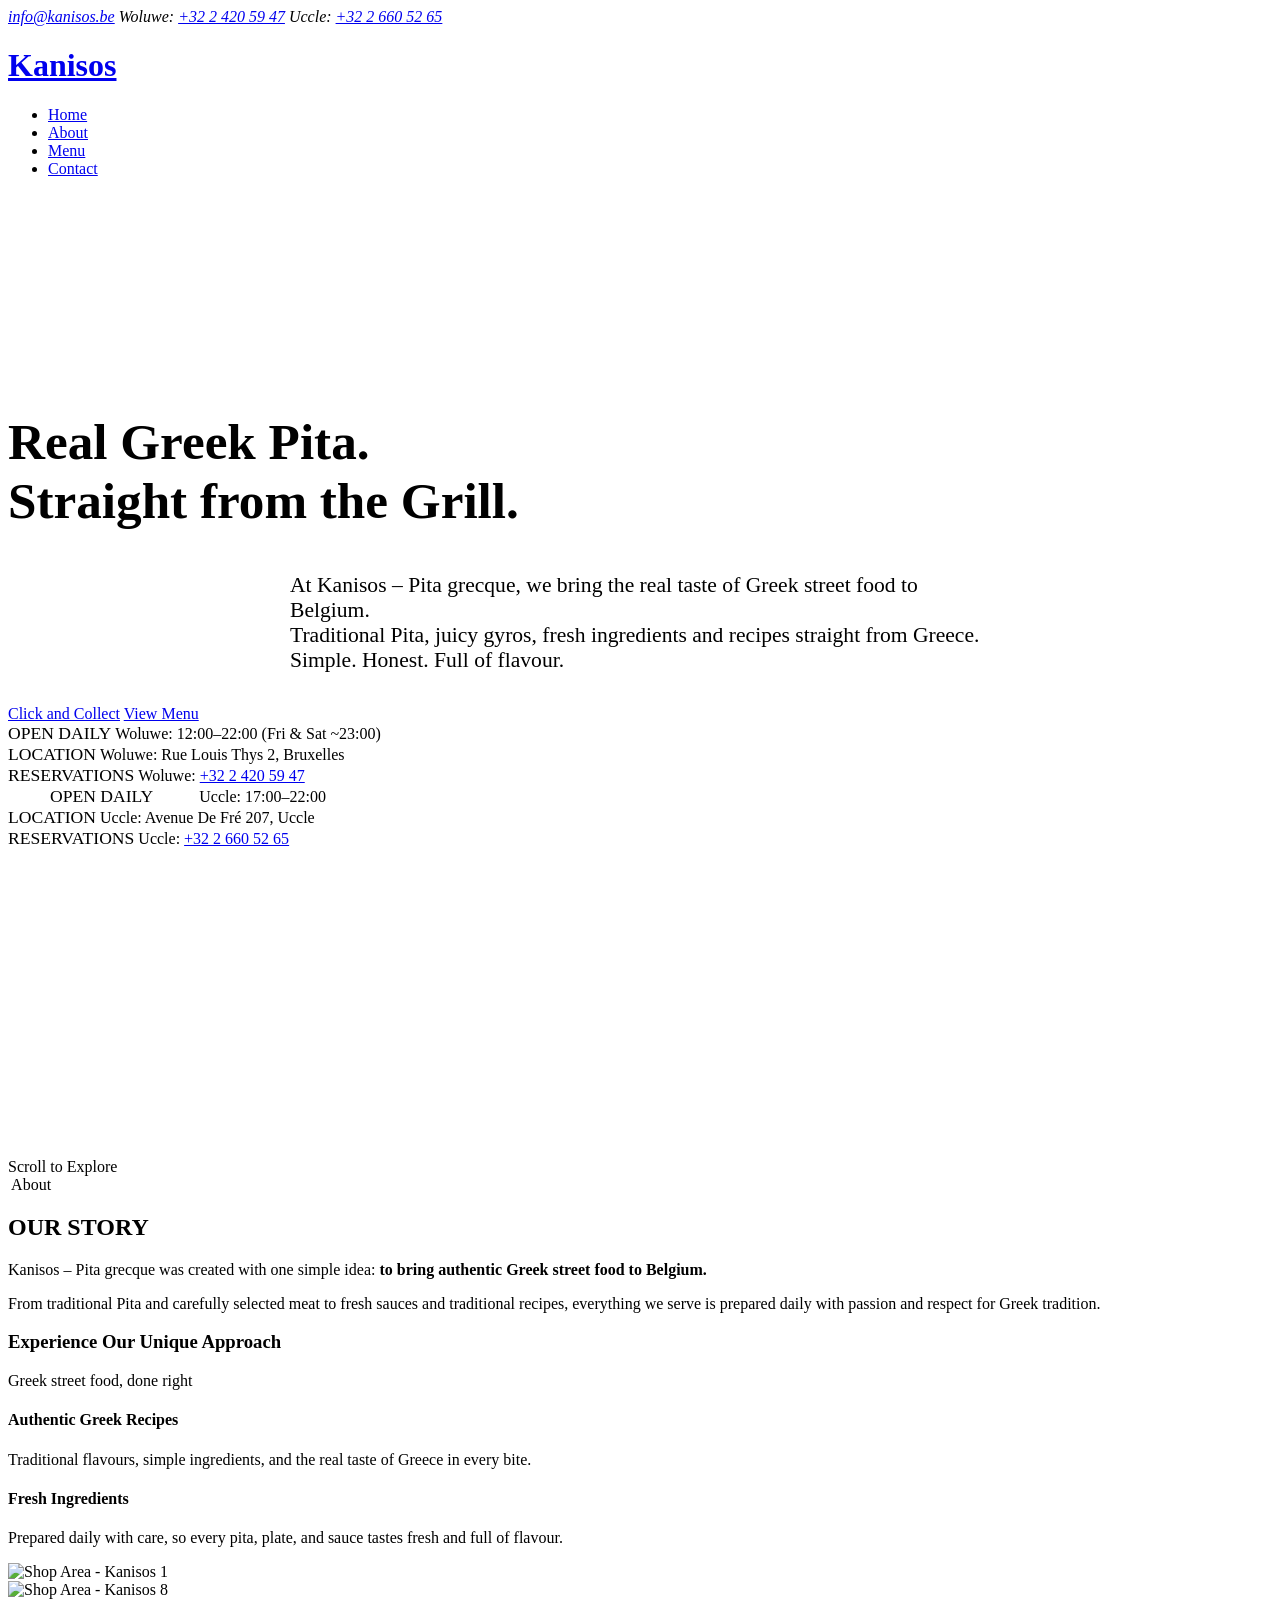
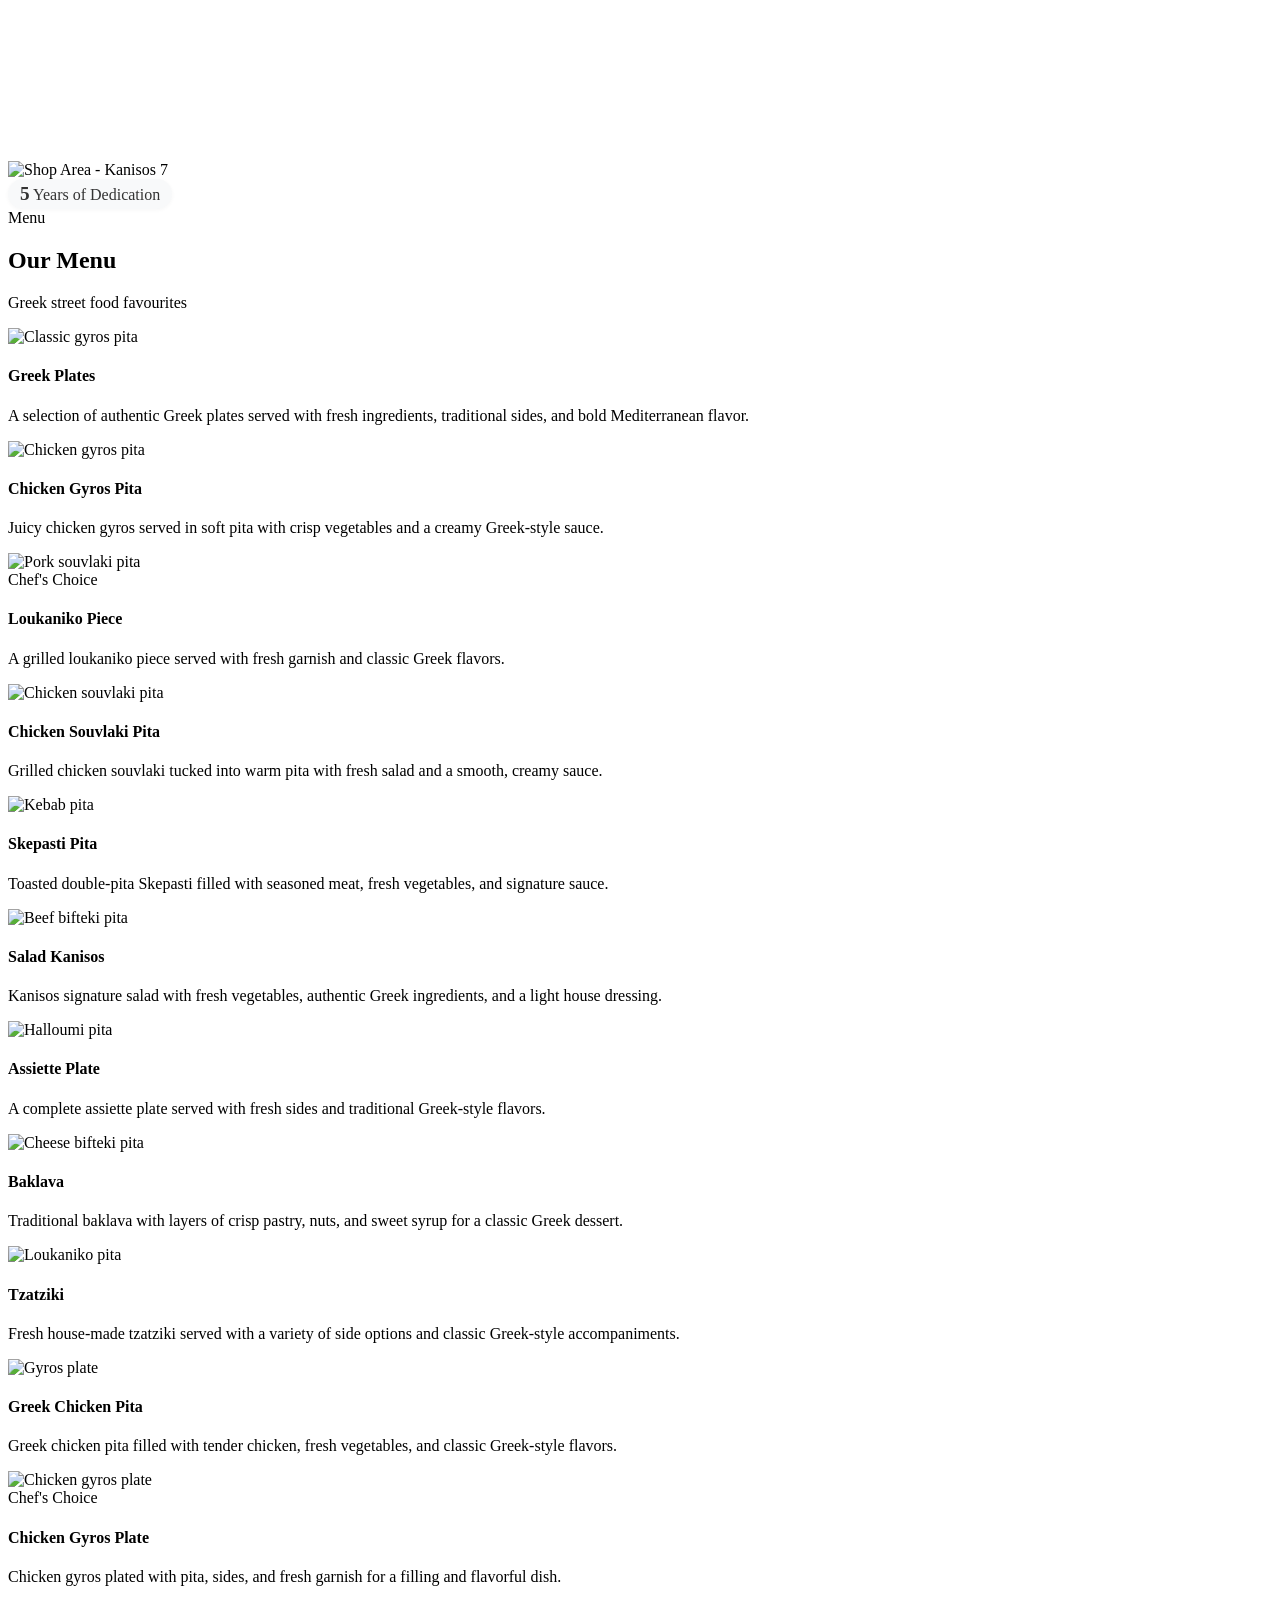
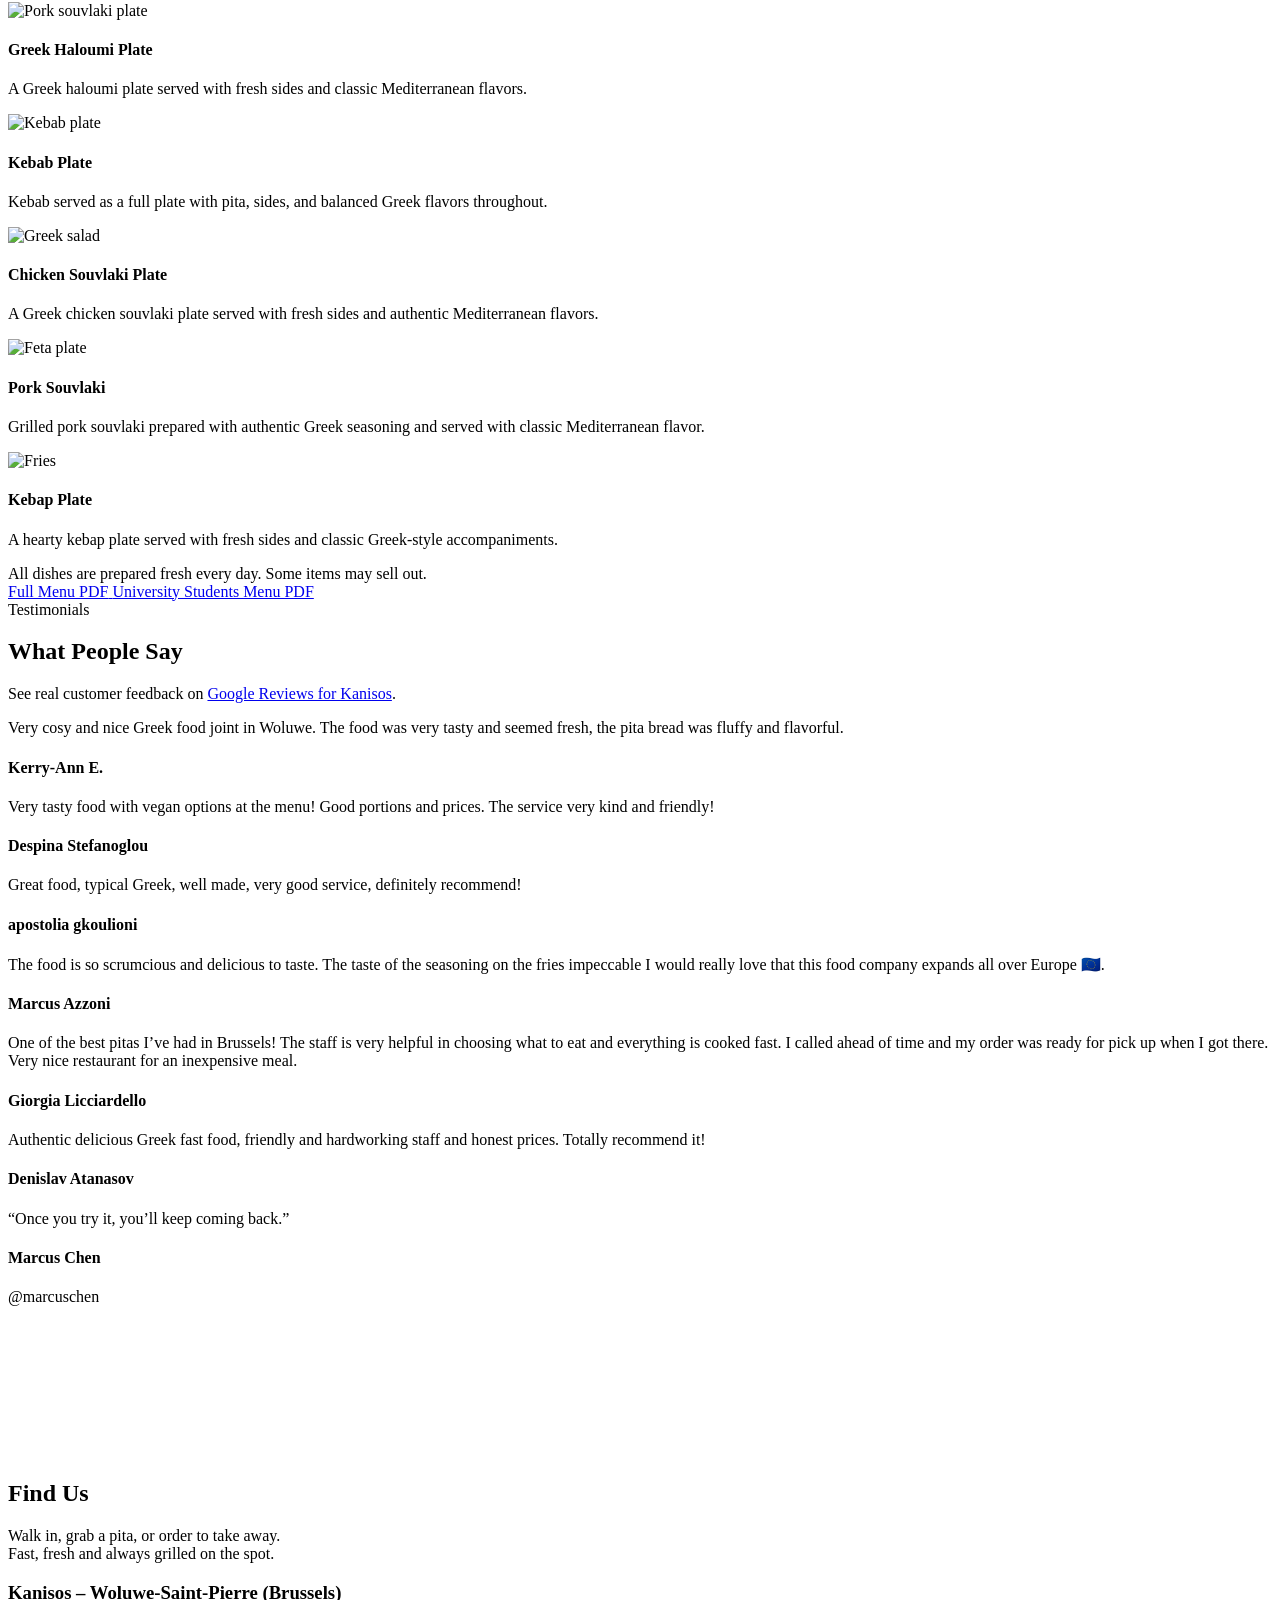
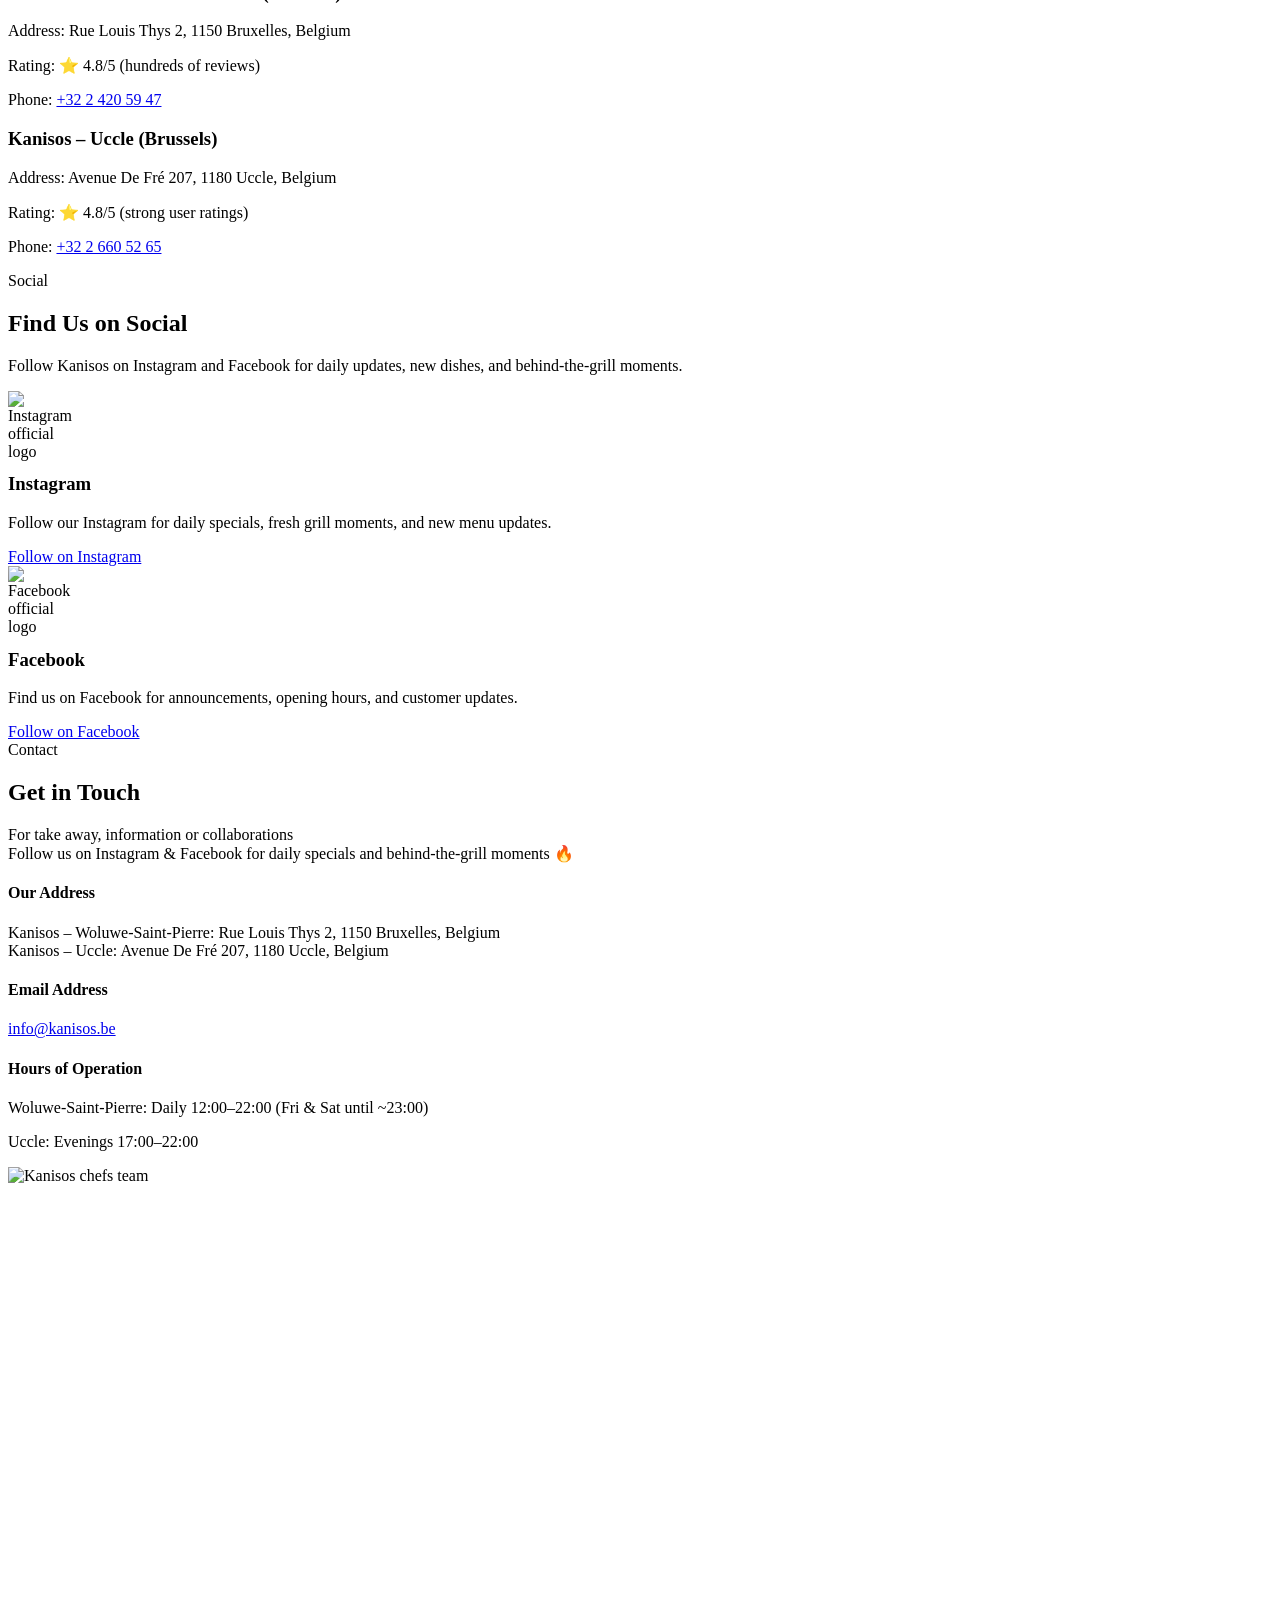
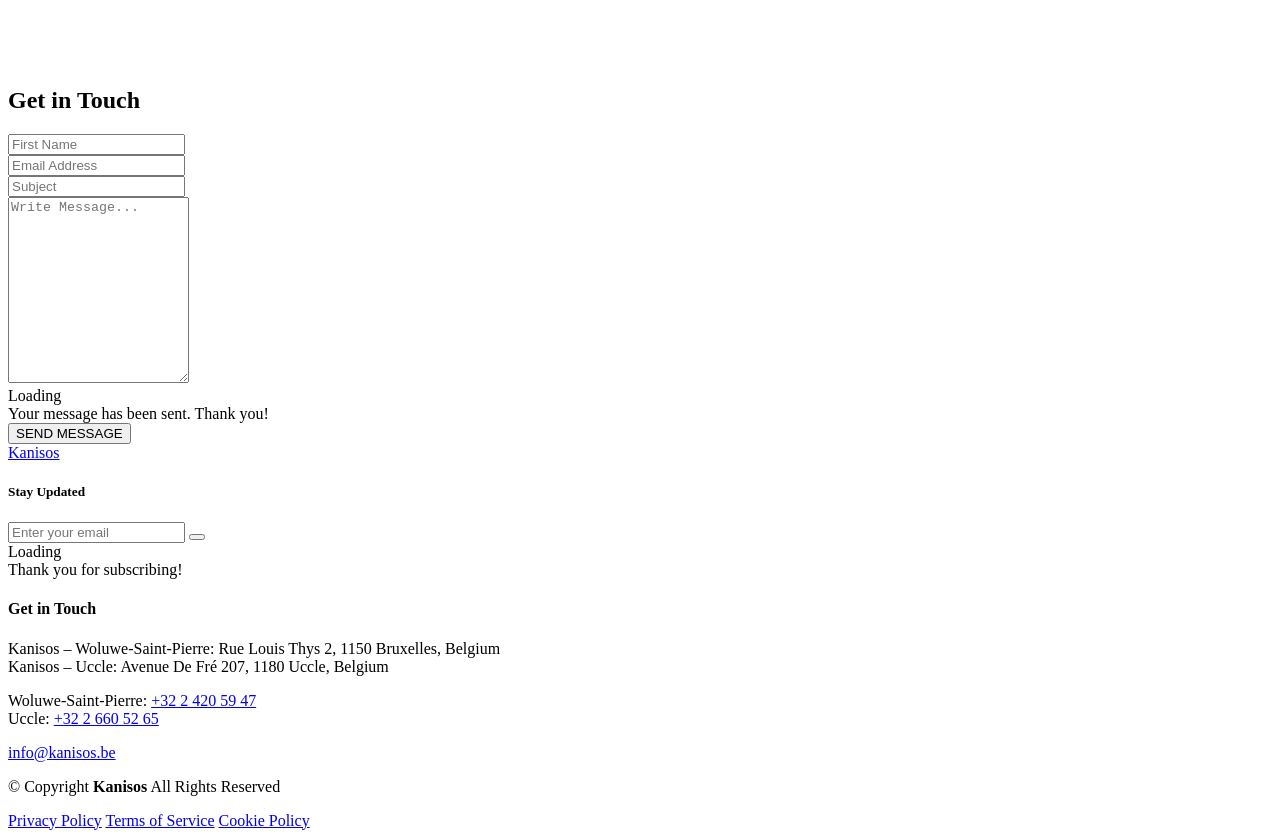
==== index.html @ a5e6172c "DEV: experience section update" ====
<!DOCTYPE html>
<html lang="en">

<head>
  <meta charset="utf-8">
  <meta content="width=device-width, initial-scale=1.0" name="viewport">
  <title>Kanisos – Real Greek Pita in Belgium</title>
  <meta name="description"
    content="Kanisos – Real Greek Pita in Belgium. Authentic Greek street food, Traditional Pita, juicy gyros, and fresh ingredients. Dine in or take away at our shops in Belgium.">
  <meta name="keywords"
    content="Kanisos, Greek pita, gyros, Greek street food, Belgium, traditional Pita, Greek restaurant, dine in, take away, authentic Greek food, Pita grecque">

  <!-- Favicons -->
  <link href="assets/img/kanisos-logo.jpg" rel="icon" type="image/jpeg">
  <link href="assets/img/apple-touch-icon.png" rel="apple-touch-icon">

  <!-- Fonts -->
  <link href="https://fonts.googleapis.com" rel="preconnect">
  <link href="https://fonts.gstatic.com" rel="preconnect" crossorigin>
  <link
    href="https://fonts.googleapis.com/css2?family=Roboto:ital,wght@0,100;0,300;0,400;0,500;0,700;0,900;1,100;1,300;1,400;1,500;1,700;1,900&family=Roboto+Slab:wght@100;200;300;400;500;600;700;800;900&family=Source+Serif+Pro:ital,wght@0,200;0,300;0,400;0,600;0,700;0,900;1,200;1,300;1,400;1,600;1,700;1,900&display=swap"
    rel="stylesheet">

  <!-- Vendor CSS Files -->
  <link href="assets/vendor/bootstrap/css/bootstrap.min.css" rel="stylesheet">
  <link href="assets/vendor/bootstrap-icons/bootstrap-icons.css" rel="stylesheet">
  <link href="assets/vendor/aos/aos.css" rel="stylesheet">
  <link href="assets/vendor/swiper/swiper-bundle.min.css" rel="stylesheet">
  <link href="assets/vendor/glightbox/css/glightbox.min.css" rel="stylesheet">

  <!-- Main CSS File -->
  <link href="assets/css/main.css" rel="stylesheet">

  <!-- =======================================================
  * Template Name: Platia
  * Template URL: https://bootstrapmade.com/platia-bootstrap-restaurant-template/
  * Updated: Aug 11 2025 with Bootstrap v5.3.7
  * Author: BootstrapMade.com
  * License: https://bootstrapmade.com/license/
  ======================================================== -->
</head>

<body class="index-page">

  <header id="header" class="header fixed-top">

    <div class="topbar d-flex align-items-center dark-background">
      <div class="container d-flex justify-content-center justify-content-md-between">
        <div class="contact-info d-flex align-items-center">
          <i class="bi bi-envelope d-flex align-items-center"><a href="mailto:info@kanisos.be" target="_blank" rel="noopener">info@kanisos.be</a></i>
           <i class="bi bi-phone d-flex align-items-center ms-4"><span>Woluwe: <a href="tel:+3224205947">+32 2 420 59 47</a></span></i>
           <i class="bi bi-phone d-flex align-items-center ms-4"><span>Uccle: <a href="tel:+3226605265">+32 2 660 52 65</a></span></i>
        </div>
        <div class="social-links d-none d-md-flex align-items-center">
          <a href="https://www.facebook.com/Pitagrecque.kanisos" class="facebook" target="_blank" rel="noopener"><i
              class="bi bi-facebook"></i></a>
          <a href="https://www.instagram.com/kanisos.pitagrecque/" class="instagram" target="_blank" rel="noopener"><i
              class="bi bi-instagram"></i></a>
        </div>
      </div>
    </div><!-- End Top Bar -->

    <div class="branding d-flex align-items-cente">

      <div class="container position-relative d-flex align-items-center justify-content-between">
        <a href="index.html" class="logo d-flex align-items-center">
          <h1 class="sitename">Kanisos</h1>
        </a>

        <nav id="navmenu" class="navmenu">
          <ul>
            <li><a href="#hero" class="active">Home</a></li>
            <li><a href="#about">About</a></li>
            <li><a href="#menu">Menu</a></li>
            <li><a href="#contact">Contact</a></li>
          </ul>
          <i class="mobile-nav-toggle d-xl-none bi bi-list"></i>
        </nav>

      </div>

    </div>

  </header>

  <main class="main">

    <!-- Hero Section -->
    <section id="hero" class="hero section dark-background">

      <div class="hero-background">
        <video autoplay muted loop playsinline>
          <source src="assets/img/restaurant/video-4.mp4" type="video/mp4">
        </video>
        <div class="overlay"></div>
      </div>

      <div class="container hero-content d-flex align-items-center justify-content-center" style="min-height: 90vh;">
        <div class="row w-100 justify-content-center">
          <div class="col-12 col-xl-10 mx-auto">
            <div class="hero-text text-center" data-aos="fade-up" data-aos-delay="100">
              <span class="tagline" style="font-size:1.2rem; letter-spacing:0.08em; color:#fff;">Exeprience the authentical greek taste</span>
              <h1 class="hero-title display-3 fw-bold mb-3" style="font-size:3.2rem;">Real Greek Pita.<br>Straight from
                the Grill.</h1>
              <p class="hero-description lead mb-4"
                style="font-size:1.35rem; max-width:700px; margin:0 auto 2rem auto;">At Kanisos – Pita grecque, we bring
                the real taste of Greek street food to Belgium.<br>Traditional Pita, juicy gyros, fresh ingredients and
                recipes straight from Greece.<br>Simple. Honest. Full of flavour.</p>

              <div class="hero-actions d-flex justify-content-center gap-3 mb-4" data-aos="fade-up"
                data-aos-delay="200">
                <a href="#" class="btn btn-primary btn-lg px-4">Click and Collect</a>
                <a href="https://heyzine.com/flip-book/c1fe18a987.html" target="_blank" rel="noopener" class="btn btn-outline btn-lg px-4">View Menu</a>
              </div>

              <div class="hero-features mt-4" data-aos="fade-up" data-aos-delay="300">
                <div class="mx-auto" style="max-width: 1080px;">
                <div class="row g-3 mb-3">
                  <div class="col-12 col-md-4 d-flex">
                    <div class="feature-item text-center px-4 py-2 h-100 w-100">
                      <div class="feature-text d-flex flex-column align-items-center h-100">
                        <span class="label d-inline-flex align-items-center justify-content-center fw-bold" style="font-size:1.1rem; min-height: 1.8em;"><i class="bi bi-clock me-2"></i>OPEN DAILY</span>
                        <span class="value d-block" style="font-size:1rem; min-height: 2.6em;">Woluwe: 12:00–22:00 (Fri & Sat ~23:00)</span>
                      </div>
                    </div>
                  </div>
                  <div class="col-12 col-md-4 d-flex">
                    <div class="feature-item text-center px-4 py-2 h-100 w-100">
                      <div class="feature-text d-flex flex-column align-items-center h-100">
                        <span class="label d-inline-flex align-items-center justify-content-center fw-bold" style="font-size:1.1rem; min-height: 1.8em;"><i class="bi bi-geo-alt me-2"></i>LOCATION</span>
                        <span class="value d-block" style="font-size:1rem; min-height: 2.6em;">Woluwe: Rue Louis Thys 2, Bruxelles</span>
                      </div>
                    </div>
                  </div>
                  <div class="col-12 col-md-4 d-flex">
                    <div class="feature-item text-center px-4 py-2 h-100 w-100">
                      <div class="feature-text d-flex flex-column align-items-center h-100">
                        <span class="label d-inline-flex align-items-center justify-content-center fw-bold" style="font-size:1.1rem; min-height: 1.8em;"><i class="bi bi-telephone me-2"></i>RESERVATIONS</span>
                        <span class="value d-block" style="font-size:1rem; min-height: 2.6em;">Woluwe: <a href="tel:+3224205947">+32 2 420 59 47</a></span>
                      </div>
                    </div>
                  </div>
                </div>

                <div class="row g-3">
                  <div class="col-12 col-md-4 d-flex">
                    <div class="feature-item text-center px-4 py-2 h-100 w-100">
                      <div class="feature-text d-flex flex-column align-items-center h-100">
                        <span class="label d-inline-flex align-items-center justify-content-center fw-bold" style="font-size:1.1rem; min-height: 1.8em; padding-left: 42px;"><i class="bi bi-clock me-2"></i>OPEN DAILY</span>
                        <span class="value d-block" style="font-size:1rem; min-height: 2.6em; padding-left: 42px; margin-top: 4px;">Uccle: 17:00–22:00</span>
                      </div>
                    </div>
                  </div>
                  <div class="col-12 col-md-4 d-flex">
                    <div class="feature-item text-center px-4 py-2 h-100 w-100">
                      <div class="feature-text d-flex flex-column align-items-center h-100">
                        <span class="label d-inline-flex align-items-center justify-content-center fw-bold" style="font-size:1.1rem; min-height: 1.8em;"><i class="bi bi-geo-alt me-2"></i>LOCATION</span>
                        <span class="value d-block" style="font-size:1rem; min-height: 2.6em;">Uccle: Avenue De Fré 207, Uccle</span>
                      </div>
                    </div>
                  </div>
                  <div class="col-12 col-md-4 d-flex">
                    <div class="feature-item text-center px-4 py-2 h-100 w-100">
                      <div class="feature-text d-flex flex-column align-items-center h-100">
                        <span class="label d-inline-flex align-items-center justify-content-center fw-bold" style="font-size:1.1rem; min-height: 1.8em;"><i class="bi bi-telephone me-2"></i>RESERVATIONS</span>
                        <span class="value d-block" style="font-size:1rem; min-height: 2.6em;">Uccle: <a href="tel:+3226605265">+32 2 660 52 65</a></span>
                      </div>
                    </div>
                  </div>
                </div>
                </div>
              </div>
            </div>
          </div>
        </div>
      </div>

      <div class="scroll-indicator" data-aos="fade-up" data-aos-delay="400">
        <div class="scroll-text">Scroll to Explore</div>
        <div class="scroll-arrow">
          <i class="bi bi-chevron-down"></i>
        </div>
      </div>

    </section><!-- /Hero Section -->

    <!-- About Section -->
    <section id="about" class="about section">

      <!-- Section Title -->
      <div class="container section-title" data-aos="fade-up">
        <span class="description-title">&nbsp;About</span>
        <h2 class="mb-3">OUR STORY</h2>
        <p class="lead mb-3">Kanisos – Pita grecque was created with one simple idea: <strong>to bring authentic Greek
            street food to Belgium.</strong></p>
        <p class="mb-3">From traditional Pita and carefully selected meat to fresh sauces and traditional recipes,
          everything we serve is prepared daily with passion and respect for Greek tradition.</p>
      </div><!-- End Section Title -->

      <div class="container" data-aos="fade-up" data-aos-delay="100">

        <div class="row g-5 align-items-center">
          <div class="col-lg-6" data-aos="fade-up">
            <div class="about-content">
              <h3 class="mb-2">Experience Our Unique Approach</h3>
              <p class="fst-italic text-secondary mb-3">Greek street food, done right</p>
              <div class="row g-3 mt-1">
                <div class="col-md-6">
                  <div class="feature-item h-100">
                    <i class="bi bi-stars"></i>
                    <h4>Authentic Greek Recipes</h4>
                    <p>Traditional flavours, simple ingredients, and the real taste of Greece in every bite.</p>
                  </div>
                </div>
                <div class="col-md-6">
                  <div class="feature-item h-100">
                    <i class="bi bi-basket2-fill"></i>
                    <h4>Fresh Ingredients</h4>
                    <p>Prepared daily with care, so every pita, plate, and sauce tastes fresh and full of flavour.</p>
                  </div>
                </div>
              </div>

              <div class="row mt-4">
              </div>
            </div>
          </div>

          <div class="col-lg-6" data-aos="fade-up" data-aos-delay="300">
            <div class="about-gallery">
              <div class="about-photo-grid row gy-4">
                <div class="col-xl-4 col-lg-6">
                  <div class="menu-card">
                    <div class="menu-card-image">
                      <img src="assets/img/restaurant/kanisos-1.jpg" alt="Shop Area - Kanisos 1"
                        class="img-fluid rounded">
                    </div>
                  </div>
                </div>
                <div class="col-xl-4 col-lg-6">
                  <div class="menu-card">
                    <div class="menu-card-image">
                      <img src="assets/img/restaurant/kanisos-8.jpg" alt="Shop Area - Kanisos 8" class="img-fluid rounded" style="object-fit:cover;width:100%;height:100%;min-height:180px;min-width:100px;">
                    </div>
                  </div>
                </div>
                <div class="col-xl-4 col-lg-6">
                  <div class="menu-card">
                    <div class="menu-card-image">
                      <img src="assets/img/restaurant/kanisos-7.jpg" alt="Shop Area - Kanisos 7"
                        class="img-fluid rounded">
                    </div>
                  </div>
                </div>
              </div>
              <div class="years-badge mt-3 text-center" style="font-size:1rem; padding: 0.25em 0.75em; display:inline-block; background: #f8f9fa; border-radius: 1em; box-shadow: 0 1px 4px rgba(0,0,0,0.04);">
                <span class="number" style="font-size:1.2em; font-weight:600; color:#333;">5</span>
                <span class="text" style="font-size:1em; color:#333;">Years of Dedication</span>
              </div>
            </div>
          </div>
        </div>

      </div>

    </section><!-- /About Section -->

    <!-- Menu Section -->
    <section id="menu" class="menu section">

      <!-- Section Title -->
      <div class="container section-title" data-aos="fade-up">
        <span class="description-title">Menu</span>
        <h2>Our Menu</h2>
        <p>Greek street food favourites</p>
      </div><!-- End Section Title -->

      <div class="container" data-aos="fade-up" data-aos-delay="100">

        <div class="isotope-layout" data-default-filter="*" data-layout="masonry" data-sort="original-order">

          <div class="menu-grid isotope-container row gy-5" data-aos="fade-up" data-aos-delay="300">

            <div class="col-xl-4 col-lg-6 isotope-item filter-starters">
              <div class="menu-card">
                <div class="menu-card-image">
                  <img src="assets/img/restaurant/kanisos_food_pita_gyros_classic.jpg" alt="Classic gyros pita" class="img-fluid">
                </div>
                <div class="menu-card-content">
                  <h4>Greek Plates</h4>
                  <p>A selection of authentic Greek plates served with fresh ingredients, traditional sides, and bold Mediterranean flavor.</p>
                  <div class="spice-level">
                    <span class="spice-dot"></span>
                    <span class="spice-dot"></span>
                    <span class="spice-dot active"></span>
                  </div>
                </div>
              </div>
            </div>

            <div class="col-xl-4 col-lg-6 isotope-item filter-starters">
              <div class="menu-card">
                <div class="menu-card-image">
                  <img src="assets/img/restaurant/kanisos_food_pita_chicken_gyros.jpeg" alt="Chicken gyros pita" class="img-fluid">
                </div>
                <div class="menu-card-content">
                  <h4>Chicken Gyros Pita</h4>
                  <p>Juicy chicken gyros served in soft pita with crisp vegetables and a creamy Greek-style sauce.</p>
                  <div class="spice-level">
                    <span class="spice-dot active"></span>
                    <span class="spice-dot"></span>
                    <span class="spice-dot"></span>
                  </div>
                </div>
              </div>
            </div>

            <div class="col-xl-4 col-lg-6 isotope-item filter-main">
              <div class="menu-card featured">
                <div class="menu-card-image">
                  <img src="assets/img/restaurant/kanisos_food_pita_pork_souvlaki.jpeg" alt="Pork souvlaki pita" class="img-fluid">
                  <div class="dietary-badges">
                    <span class="badge-chef">Chef's Choice</span>
                  </div>
                </div>
                <div class="menu-card-content">
                  <h4>Loukaniko Piece</h4>
                  <p>A grilled loukaniko piece served with fresh garnish and classic Greek flavors.</p>
                  <div class="spice-level">
                    <span class="spice-dot active"></span>
                    <span class="spice-dot active"></span>
                    <span class="spice-dot"></span>
                  </div>
                </div>
              </div>
            </div>

            <div class="col-xl-4 col-lg-6 isotope-item filter-main">
              <div class="menu-card">
                <div class="menu-card-image">
                  <img src="assets/img/restaurant/kanisos_food_pita_chicken_souvlaki.jpg" alt="Chicken souvlaki pita" class="img-fluid">
                </div>
                <div class="menu-card-content">
                  <h4>Chicken Souvlaki Pita</h4>
                  <p>Grilled chicken souvlaki tucked into warm pita with fresh salad and a smooth, creamy sauce.</p>
                  <div class="spice-level">
                    <span class="spice-dot active"></span>
                    <span class="spice-dot"></span>
                    <span class="spice-dot"></span>
                  </div>
                </div>
              </div>
            </div>

            <div class="col-xl-4 col-lg-6 isotope-item filter-dessert">
              <div class="menu-card">
                <div class="menu-card-image">
                  <img src="assets/img/restaurant/kanisos_food_pita_kebab.jpg" alt="Kebab pita" class="img-fluid">
                </div>
                <div class="menu-card-content">
                  <h4>Skepasti Pita</h4>
                  <p>Toasted double-pita Skepasti filled with seasoned meat, fresh vegetables, and signature sauce.</p>
                  <div class="spice-level">
                    <span class="spice-dot"></span>
                    <span class="spice-dot"></span>
                    <span class="spice-dot"></span>
                  </div>
                </div>
              </div>
            </div>

            <div class="col-xl-4 col-lg-6 isotope-item filter-dessert">
              <div class="menu-card">
                <div class="menu-card-image">
                  <img src="assets/img/restaurant/kanisos_food_pita_beef_bifteki.jpg" alt="Beef bifteki pita" class="img-fluid">
                </div>
                <div class="menu-card-content">
                  <h4>Salad Kanisos</h4>
                  <p>Kanisos signature salad with fresh vegetables, authentic Greek ingredients, and a light house dressing.</p>
                  <div class="spice-level">
                    <span class="spice-dot"></span>
                    <span class="spice-dot"></span>
                    <span class="spice-dot"></span>
                  </div>
                </div>
              </div>
            </div>

            <div class="col-xl-4 col-lg-6 isotope-item filter-drinks">
              <div class="menu-card">
                <div class="menu-card-image">
                  <img src="assets/img/restaurant/kanisos_food_pita_halloumi.jpg" alt="Halloumi pita" class="img-fluid">
                </div>
                <div class="menu-card-content">
                  <h4>Assiette Plate</h4>
                  <p>A complete assiette plate served with fresh sides and traditional Greek-style flavors.</p>
                  <div class="spice-level">
                    <span class="spice-dot"></span>
                    <span class="spice-dot"></span>
                    <span class="spice-dot"></span>
                  </div>
                </div>
              </div>
            </div>

            <div class="col-xl-4 col-lg-6 isotope-item filter-drinks">
              <div class="menu-card">
                <div class="menu-card-image">
                  <img src="assets/img/restaurant/kanisos_food_pita_bifteki_cheese.jpg" alt="Cheese bifteki pita" class="img-fluid">
                </div>
                <div class="menu-card-content">
                  <h4>Baklava</h4>
                  <p>Traditional baklava with layers of crisp pastry, nuts, and sweet syrup for a classic Greek dessert.</p>
                  <div class="spice-level">
                    <span class="spice-dot"></span>
                    <span class="spice-dot"></span>
                    <span class="spice-dot"></span>
                  </div>
                </div>
              </div>
            </div>

            <div class="col-xl-4 col-lg-6 isotope-item filter-starters">
              <div class="menu-card">
                <div class="menu-card-image">
                  <img src="assets/img/restaurant/kanisos_food_pita_loukaniko.jpg" alt="Loukaniko pita" class="img-fluid">
                </div>
                <div class="menu-card-content">
                  <h4>Tzatziki</h4>
                  <p>Fresh house-made tzatziki served with a variety of side options and classic Greek-style accompaniments.</p>
                  <div class="spice-level">
                    <span class="spice-dot"></span>
                    <span class="spice-dot"></span>
                    <span class="spice-dot active"></span>
                  </div>
                </div>
              </div>
            </div>

            <div class="col-xl-4 col-lg-6 isotope-item filter-starters">
              <div class="menu-card">
                <div class="menu-card-image">
                  <img src="assets/img/restaurant/kanisos_food_gyros_plate.jpg" alt="Gyros plate" class="img-fluid">
                </div>
                <div class="menu-card-content">
                  <h4>Greek Chicken Pita</h4>
                  <p>Greek chicken pita filled with tender chicken, fresh vegetables, and classic Greek-style flavors.</p>
                  <div class="spice-level">
                    <span class="spice-dot active"></span>
                    <span class="spice-dot"></span>
                    <span class="spice-dot"></span>
                  </div>
                </div>
              </div>
            </div>

            <div class="col-xl-4 col-lg-6 isotope-item filter-main">
              <div class="menu-card featured">
                <div class="menu-card-image">
                  <img src="assets/img/restaurant/kanisos_food_chicken_gyros_plate.jpg" alt="Chicken gyros plate" class="img-fluid">
                  <div class="dietary-badges">
                    <span class="badge-chef">Chef's Choice</span>
                  </div>
                </div>
                <div class="menu-card-content">
                  <h4>Chicken Gyros Plate</h4>
                  <p>Chicken gyros plated with pita, sides, and fresh garnish for a filling and flavorful dish.</p>
                  <div class="spice-level">
                    <span class="spice-dot active"></span>
                    <span class="spice-dot active"></span>
                    <span class="spice-dot"></span>
                  </div>
                </div>
              </div>
            </div>

            <div class="col-xl-4 col-lg-6 isotope-item filter-main">
              <div class="menu-card">
                <div class="menu-card-image">
                  <img src="assets/img/restaurant/kanisos_food_pork_souvlaki_plate.jpeg" alt="Pork souvlaki plate" class="img-fluid">
                </div>
                <div class="menu-card-content">
                  <h4>Greek Haloumi Plate</h4>
                  <p>A Greek haloumi plate served with fresh sides and classic Mediterranean flavors.</p>
                  <div class="spice-level">
                    <span class="spice-dot active"></span>
                    <span class="spice-dot"></span>
                    <span class="spice-dot"></span>
                  </div>
                </div>
              </div>
            </div>

            <div class="col-xl-4 col-lg-6 isotope-item filter-dessert">
              <div class="menu-card">
                <div class="menu-card-image">
                  <img src="assets/img/restaurant/kanisos_food_kebab_plate.jpeg" alt="Kebab plate" class="img-fluid">
                </div>
                <div class="menu-card-content">
                  <h4>Kebab Plate</h4>
                  <p>Kebab served as a full plate with pita, sides, and balanced Greek flavors throughout.</p>
                  <div class="spice-level">
                    <span class="spice-dot"></span>
                    <span class="spice-dot"></span>
                    <span class="spice-dot"></span>
                  </div>
                </div>
              </div>
            </div>

            <div class="col-xl-4 col-lg-6 isotope-item filter-dessert">
              <div class="menu-card">
                <div class="menu-card-image">
                  <img src="assets/img/restaurant/kanisos_food_greek_salad.jpg" alt="Greek salad" class="img-fluid">
                </div>
                <div class="menu-card-content">
                  <h4>Chicken Souvlaki Plate</h4>
                  <p>A Greek chicken souvlaki plate served with fresh sides and authentic Mediterranean flavors.</p>
                  <div class="spice-level">
                    <span class="spice-dot"></span>
                    <span class="spice-dot"></span>
                    <span class="spice-dot"></span>
                  </div>
                </div>
              </div>
            </div>

            <div class="col-xl-4 col-lg-6 isotope-item filter-drinks">
              <div class="menu-card">
                <div class="menu-card-image">
                  <img src="assets/img/restaurant/kanisos_food_feta_plate.webp" alt="Feta plate" class="img-fluid">
                </div>
                <div class="menu-card-content">
                  <h4>Pork Souvlaki</h4>
                  <p>Grilled pork souvlaki prepared with authentic Greek seasoning and served with classic Mediterranean flavor.</p>
                  <div class="spice-level">
                    <span class="spice-dot"></span>
                    <span class="spice-dot"></span>
                    <span class="spice-dot"></span>
                  </div>
                </div>
              </div>
            </div>

            <div class="col-xl-4 col-lg-6 isotope-item filter-drinks">
              <div class="menu-card">
                <div class="menu-card-image">
                  <img src="assets/img/restaurant/kanisos_food_fries.webp" alt="Fries" class="img-fluid">
                </div>
                <div class="menu-card-content">
                  <h4>Kebap Plate</h4>
                  <p>A hearty kebap plate served with fresh sides and classic Greek-style accompaniments.</p>
                  <div class="spice-level">
                    <span class="spice-dot"></span>
                    <span class="spice-dot"></span>
                    <span class="spice-dot"></span>
                  </div>
                </div>
              </div>
            </div>

          </div>

        </div>

        <div class="menu-actions" data-aos="fade-up" data-aos-delay="400">
          <div class="row align-items-center">
            <div class="col-md-8">
              <div class="seasonal-notice">
                <i class="bi bi-info-circle"></i>
                <span>All dishes are prepared fresh every day. Some items may sell out.</span>
              </div>
            </div>
            <div class="col-md-4 text-md-end d-flex justify-content-md-end justify-content-start gap-2 flex-nowrap">
              <a href="assets/img/restaurant/kanisos_menu.pdf" class="menu-download-btn d-inline-flex align-items-center justify-content-center" style="width: 260px; white-space: nowrap;" download="kanisos_menu.pdf" target="_blank" rel="noopener">
                <i class="bi bi-download"></i>
                <span>Full Menu PDF</span>
              </a>
              <a href="assets/img/restaurant/kanisos_foititiko.pdf" class="menu-download-btn d-inline-flex align-items-center justify-content-center" style="width: 260px; white-space: nowrap;" download="kanisos_foititiko.pdf" target="_blank" rel="noopener">
                <i class="bi bi-download"></i>
                <span>University Students Menu PDF</span>
              </a>
            </div>
          </div>
        </div>


      </div>

    </section><!-- /Menu Section -->

    <!-- Testimonials Section -->
    <section id="testimonials" class="testimonials section light-background">

      <!-- Section Title -->
      <div class="container section-title" data-aos="fade-up">
        <span class="description-title">Testimonials</span>
        <h2>What People Say</h2>
        <p>
          See real customer feedback on <a
            href="https://www.google.com/search?q=Kanisos%20%CE%91%CE%BE%CE%B9%CE%BF%CE%BB%CE%BF%CE%B3%CE%AE%CF%83%CE%B5%CE%B9%CF%82&rflfq=1&num=20&stick=H4sIAAAAAAAAAONgkxIxNDEwNDI0MTe2tDAxNTOzMDe3tNzAyPiKUcE7MS-zOL9Y4dzEc_vO7Ty3_9xuIN58bt355nNbz-0837SIlaASACrlAXNhAAAA&rldimm=14012147398456687799&tbm=lcl&cs=1&hl=el&sa=X&ved=0CDIQ9fQKKABqFwoTCMjfwPKe65IDFQAAAAAdAAAAABAG&biw=1536&bih=826&dpr=1.25#lkt=LocalPoiReviews"
            target="_blank" rel="noopener">Google Reviews for Kanisos</a>.
        </p>
      </div><!-- End Section Title -->

      <div class="container" data-aos="fade-up" data-aos-delay="100">

        <div class="testimonials-14 swiper init-swiper">
          <script type="application/json" class="swiper-config">
            {
              "loop": true,
              "speed": 600,
              "autoplay": {
                "delay": 5000
              },
              "slidesPerView": 3,
              "spaceBetween": 24,
              "pagination": {
                "el": ".swiper-pagination",
                "type": "bullets",
                "clickable": true
              },
              "breakpoints": {
                "320": {
                  "slidesPerView": 1,
                  "spaceBetween": 16
                },
                "768": {
                  "slidesPerView": 2,
                  "spaceBetween": 24
                },
                "1200": {
                  "slidesPerView": 3,
                  "spaceBetween": 24
                }
              }
            }
          </script>

          <div class="swiper-wrapper">

            <!-- Testimonial Item 1 -->
            <div class="swiper-slide">
              <div class="testimonial-item">
                <div class="stars">
                  <i class="bi bi-star-fill"></i>
                  <i class="bi bi-star-fill"></i>
                  <i class="bi bi-star-fill"></i>
                  <i class="bi bi-star-fill"></i>
                  <i class="bi bi-star-fill"></i>
                </div>
                <p>Very cosy and nice Greek food joint in Woluwe. The food was very tasty and seemed fresh, the pita
                  bread was fluffy and flavorful.</p>
                <div class="profile">
                  <div class="info">
                    <h4>Kerry-Ann E.</h4>
                  </div>
                </div>
              </div>
            </div><!-- End testimonial item -->

            <!-- Testimonial Item 2 -->
            <div class="swiper-slide">
              <div class="testimonial-item">
                <div class="stars">
                  <i class="bi bi-star-fill"></i>
                  <i class="bi bi-star-fill"></i>
                  <i class="bi bi-star-fill"></i>
                  <i class="bi bi-star-fill"></i>
                  <i class="bi bi-star-fill"></i>
                </div>
                <p>Very tasty food with vegan options at the menu! Good portions and prices. The service very kind and
                  friendly!</p>
                <div class="profile">
                  <div class="info">
                    <h4>Despina Stefanoglou</h4>
                  </div>
                </div>
              </div>
            </div><!-- End testimonial item -->

            <!-- Testimonial Item 3 -->
            <div class="swiper-slide">
              <div class="testimonial-item">
                <div class="stars">
                  <i class="bi bi-star-fill"></i>
                  <i class="bi bi-star-fill"></i>
                  <i class="bi bi-star-fill"></i>
                  <i class="bi bi-star-fill"></i>
                  <i class="bi bi-star-fill"></i>
                </div>
                <p>Great food, typical Greek, well made, very good service, definitely recommend!</p>
                <div class="profile">
                  <div class="info">
                    <h4>apostolia gkoulioni</h4>
                  </div>
                </div>
              </div>
            </div><!-- End testimonial item -->

            <!-- Testimonial Item 4 -->
            <div class="swiper-slide">
              <div class="testimonial-item">
                <div class="stars">
                  <i class="bi bi-star-fill"></i>
                  <i class="bi bi-star-fill"></i>
                  <i class="bi bi-star-fill"></i>
                  <i class="bi bi-star-fill"></i>
                  <i class="bi bi-star-fill"></i>
                </div>
                <p>The food is so scrumcious and delicious to taste. The taste of the seasoning on the fries impeccable
                  I would really love that this food company expands all over Europe 🇪🇺.</p>
                <div class="profile">
                  <div class="info">
                    <h4>Marcus Azzoni</h4>
                  </div>
                </div>
              </div>
            </div><!-- End testimonial item -->

            <!-- Testimonial Item 5 -->
            <div class="swiper-slide">
              <div class="testimonial-item">
                <div class="stars">
                  <i class="bi bi-star-fill"></i>
                  <i class="bi bi-star-fill"></i>
                  <i class="bi bi-star-fill"></i>
                  <i class="bi bi-star-fill"></i>
                  <i class="bi bi-star-fill"></i>
                </div>
                <p>One of the best pitas I’ve had in Brussels! The staff is very helpful in choosing what to eat and
                  everything is cooked fast. I called ahead of time and my order was ready for pick up when I got there.
                  Very nice restaurant for an inexpensive meal.</p>
                <div class="profile">
                  <div class="info">
                    <h4>Giorgia Licciardello</h4>
                  </div>
                </div>
              </div>
            </div><!-- End testimonial item -->

            <!-- Testimonial Item 6 -->
            <div class="swiper-slide">
              <div class="testimonial-item">
                <div class="stars">
                  <i class="bi bi-star-fill"></i>
                  <i class="bi bi-star-fill"></i>
                  <i class="bi bi-star-fill"></i>
                  <i class="bi bi-star-fill"></i>
                  <i class="bi bi-star-fill"></i>
                </div>
                <p>Authentic delicious Greek fast food, friendly and hardworking staff and honest prices. Totally
                  recommend it!</p>
                <div class="profile">
                  <div class="info">
                    <h4>Denislav Atanasov</h4>
                  </div>
                </div>
              </div>
            </div><!-- End testimonial item -->

            <!-- Testimonial Item 7 -->
            <div class="swiper-slide">
              <div class="testimonial-item">
                <div class="stars">
                  <i class="bi bi-star-fill"></i>
                  <i class="bi bi-star-fill"></i>
                  <i class="bi bi-star-fill"></i>
                  <i class="bi bi-star-fill"></i>
                  <i class="bi bi-star-fill"></i>
                </div>
                <p>“Once you try it, you’ll keep coming back.”</p>
                <div class="profile">
                  <div class="info">
                    <h4>Marcus Chen <i class="bi bi-patch-check-fill"></i></h4>
                    <span>@marcuschen</span>
                  </div>
                </div>
              </div>
            </div><!-- End testimonial item -->

          </div>

          <div class="swiper-pagination"></div>

        </div>

      </div>

    </section><!-- /Testimonials Section -->

    <!-- Chefs Section removed -->

    <!-- Book A Table Section removed -->

    <!-- Location Section -->
    <section id="location" class="location section">

      <div class="container" data-aos="fade-up" data-aos-delay="100">

        <div class="row g-4">
          <div class="col-lg-6" data-aos="fade-right" data-aos-delay="200">
            <div class="map-container">
              <iframe
                src="https://www.google.com/maps/d/u/0/embed?mid=1aS_nuRKfpFZRqjhcwAZ8XGe5Hr2JM-E&ehbc=2E312F&noprof=1"
                width="100%" height="100%" style="border:0;" allowfullscreen="" loading="lazy"
                referrerpolicy="no-referrer-when-downgrade"></iframe>
            </div>
          </div>

          <div class="col-lg-6" data-aos="fade-left" data-aos-delay="200">
            <div class="info-container">
              <div class="section-header">
                <h2>Find Us</h2>
                <p>Walk in, grab a pita, or order to take away.<br>Fast, fresh and always grilled on the spot.</p>
              </div>

              <div class="info-card" data-aos="fade-up" data-aos-delay="300">
                <div class="info-icon">
                  <i class="bi bi-geo-alt"></i>
                </div>
                <div class="info-content">
                  <h3>Kanisos – Woluwe-Saint-Pierre (Brussels)</h3>
                  <p>Address: Rue Louis Thys 2, 1150 Bruxelles, Belgium</p>
                  <p>Rating: ⭐ 4.8/5 (hundreds of reviews)</p>
                  <p>Phone: <a href="tel:+3224205947">+32 2 420 59 47</a></p>
                </div>
              </div>

              <div class="info-card" data-aos="fade-up" data-aos-delay="400">
                <div class="info-icon">
                  <i class="bi bi-telephone"></i>
                </div>
                <div class="info-content">
                  <h3>Kanisos – Uccle (Brussels)</h3>
                  <p>Address: Avenue De Fré 207, 1180 Uccle, Belgium</p>
                  <p>Rating: ⭐ 4.8/5 (strong user ratings)</p>
                  <p>Phone: <a href="tel:+3226605265">+32 2 660 52 65</a></p>
              </div>
            </div>
          </div>
        </div>

      </div>

    </section><!-- /Location Section -->

    </div>
    </div>
    </div>
    </div>
    </div>

    </div>

    </section><!-- /Events Section -->

    <!-- Gallery Section -->
    <section id="gallery" class="gallery section">

      <!-- Section Title -->
      <div class="container section-title" data-aos="fade-up">
        <span class="description-title">Social</span>
        <h2>Find Us on Social</h2>
        <p>Follow Kanisos on Instagram and Facebook for daily updates, new dishes, and behind-the-grill moments.</p>
      </div><!-- End Section Title -->

      <div class="container" data-aos="fade-up" data-aos-delay="100">
        <div class="row g-4 justify-content-center" data-aos="fade-up" data-aos-delay="200">
          <div class="col-lg-5 col-md-6">
            <div class="p-4 border rounded-4 h-100 text-center bg-white shadow-sm">
              <div class="d-inline-flex align-items-center justify-content-center rounded-circle bg-white border shadow-sm"
                style="width: 64px; height: 64px;">
                <img src="assets/img/misc/instagram-official.svg" alt="Instagram official logo" style="width: 34px; height: 34px;" loading="lazy">
              </div>
              <h3 class="h5 mt-3 mb-2">Instagram</h3>
              <p class="mb-3">Follow our Instagram for daily specials, fresh grill moments, and new menu updates.</p>
              <a href="https://www.instagram.com/kanisos.pitagrecque/" target="_blank" rel="noopener" class="social-follow-btn">
                <i class="bi bi-instagram"></i>
                <span>Follow on Instagram</span>
              </a>
            </div>
          </div>
          <div class="col-lg-5 col-md-6">
            <div class="p-4 border rounded-4 h-100 text-center bg-white shadow-sm">
              <div class="d-inline-flex align-items-center justify-content-center rounded-circle bg-white border shadow-sm"
                style="width: 64px; height: 64px;">
                <img src="assets/img/misc/facebook-official.svg" alt="Facebook official logo" style="width: 34px; height: 34px;" loading="lazy">
              </div>
              <h3 class="h5 mt-3 mb-2">Facebook</h3>
              <p class="mb-3">Find us on Facebook for announcements, opening hours, and customer updates.</p>
              <a href="https://www.facebook.com/Pitagrecque.kanisos" target="_blank" rel="noopener" class="social-follow-btn">
                <i class="bi bi-facebook"></i>
                <span>Follow on Facebook</span>
              </a>
            </div>
          </div>
        </div>

      </div>

    </section><!-- /Gallery Section -->

    <!-- Contact Section -->
    <section id="contact" class="contact section light-background">

      <!-- Section Title -->
      <div class="container section-title" data-aos="fade-up">
        <span class="description-title">Contact</span>
        <h2>Get in Touch</h2>
        <p>For take away, information or collaborations<br>Follow us on Instagram & Facebook for daily specials and
          behind-the-grill moments 🔥</p>
      </div><!-- End Section Title -->

      <div class="container" data-aos="fade-up" data-aos-delay="100">

        <!-- Contact Info Boxes -->
        <div class="row gy-4 mb-5">
          <div class="col-lg-4" data-aos="fade-up" data-aos-delay="100">
            <div class="contact-info-box">
              <div class="icon-box">
                <i class="bi bi-geo-alt"></i>
              </div>
              <div class="info-content">
                <h4>Our Address</h4>
                <p>Kanisos – Woluwe-Saint-Pierre: Rue Louis Thys 2, 1150 Bruxelles, Belgium<br>Kanisos – Uccle: Avenue
                  De Fré 207, 1180 Uccle, Belgium</p>
              </div>
            </div>
          </div>

          <div class="col-lg-4" data-aos="fade-up" data-aos-delay="200">
            <div class="contact-info-box">
              <div class="icon-box">
                <i class="bi bi-envelope"></i>
              </div>
              <div class="info-content">
                <h4>Email Address</h4>
                <p><a href="mailto:info@kanisos.be" target="_blank" rel="noopener">info@kanisos.be</a></p>
              </div>
            </div>
          </div>

          <div class="col-lg-4" data-aos="fade-up" data-aos-delay="300">
            <div class="contact-info-box">
              <div class="icon-box">
                <i class="bi bi-headset"></i>
              </div>
              <div class="info-content">
                <h4>Hours of Operation</h4>
                <p>Woluwe-Saint-Pierre: Daily 12:00–22:00 (Fri & Sat until ~23:00)</p>
                <p>Uccle: Evenings 17:00–22:00</p>
              </div>
            </div>
          </div>
        </div>

      </div>

      <!-- Contact Photo (Full Width) -->
      <div class="map-section" data-aos="fade-up" data-aos-delay="200">
        <img src="assets/img/restaurant/kanisos_chefs.webp" alt="Kanisos chefs team"
          style="width: 100%; height: 500px; object-fit: cover; display: block;" loading="lazy">
      </div>

      <!-- Contact Form Section (Overlapping) -->
      <div class="container form-container-overlap">
        <div class="row justify-content-center" data-aos="fade-up" data-aos-delay="300">
          <div class="col-lg-10">
            <div class="contact-form-wrapper">
              <h2 class="text-center mb-4">Get in Touch</h2>

              <form action="forms/contact.php" method="post" class="php-email-form">
                <div class="row g-3">
                  <div class="col-md-6">
                    <div class="form-group">
                      <div class="input-with-icon">
                        <i class="bi bi-person"></i>
                        <input type="text" class="form-control" name="name" placeholder="First Name" required="">
                      </div>
                    </div>
                  </div>

                  <div class="col-md-6">
                    <div class="form-group">
                      <div class="input-with-icon">
                        <i class="bi bi-envelope"></i>
                        <input type="email" class="form-control" name="email" placeholder="Email Address" required="">
                      </div>
                    </div>
                  </div>

                  <div class="col-md-12">
                    <div class="form-group">
                      <div class="input-with-icon">
                        <i class="bi bi-text-left"></i>
                        <input type="text" class="form-control" name="subject" placeholder="Subject" required="">
                      </div>
                    </div>
                  </div>

                  <div class="col-12">
                    <div class="form-group">
                      <div class="input-with-icon">
                        <i class="bi bi-chat-dots message-icon"></i>
                        <textarea class="form-control" name="message" placeholder="Write Message..."
                          style="height: 180px" required=""></textarea>
                      </div>
                    </div>
                  </div>

                  <div class="col-12">
                    <div class="loading">Loading</div>
                    <div class="error-message"></div>
                    <div class="sent-message">Your message has been sent. Thank you!</div>
                  </div>

                  <div class="col-12 text-center">
                    <button type="submit" class="btn btn-primary btn-submit">SEND MESSAGE</button>
                  </div>
                </div>
              </form>
            </div>
          </div>
        </div>

      </div>

    </section><!-- /Contact Section -->

  </main>

  <footer id="footer" class="footer dark-background">

    <div class="container">
      <div class="row gy-5">

        <div class="col-lg-4">
          <div class="footer-content">
            <a href="index.html" class="logo d-flex align-items-center mb-4">
              <span class="sitename">Kanisos</span>
            </a>

            <div class="newsletter-form">
              <h5>Stay Updated</h5>
              <form action="forms/newsletter.php" method="post" class="php-email-form">
                <div class="input-group">
                  <input type="email" name="email" class="form-control" placeholder="Enter your email" required="">
                  <button type="submit" class="btn-subscribe">
                    <i class="bi bi-send"></i>
                  </button>
                </div>
                <div class="loading">Loading</div>
                <div class="error-message"></div>
                <div class="sent-message">Thank you for subscribing!</div>
              </form>
            </div>
          </div>
        </div>

        <div class="col-lg-2 col-6">
          <!-- Company section removed -->
        </div>

        <div class="col-lg-2 col-6">
          <!-- Solutions section removed -->
        </div>

        <div class="col-lg-4">
          <div class="footer-contact">
            <h4>Get in Touch</h4>
            <div class="contact-item">
              <div class="contact-icon">
                <i class="bi bi-geo-alt"></i>
              </div>
              <div class="contact-info">
                <p>Kanisos – Woluwe-Saint-Pierre: Rue Louis Thys 2, 1150 Bruxelles, Belgium<br>Kanisos – Uccle: Avenue
                  De Fré 207, 1180 Uccle, Belgium</p>
              </div>
            </div>

            <div class="contact-item">
              <div class="contact-icon">
                <i class="bi bi-telephone"></i>
              </div>
              <div class="contact-info">
                <p>Woluwe-Saint-Pierre: <a href="tel:+3224205947">+32 2 420 59 47</a><br>Uccle: <a href="tel:+3226605265">+32 2 660 52 65</a></p>
              </div>
            </div>

            <div class="contact-item">
              <div class="contact-icon">
                <i class="bi bi-envelope"></i>
              </div>
              <div class="contact-info">
                <p><a href="mailto:info@kanisos.be" target="_blank" rel="noopener">info@kanisos.be</a></p>
              </div>
            </div>

            <div class="social-links">
              <a href="https://www.facebook.com/Pitagrecque.kanisos" target="_blank" rel="noopener"><i
                  class="bi bi-facebook"></i></a>
              <a href="https://www.instagram.com/kanisos.pitagrecque/" target="_blank" rel="noopener"><i
                  class="bi bi-instagram"></i></a>
            </div>
          </div>
        </div>

      </div>
    </div>

    <div class="footer-bottom">
      <div class="container">
        <div class="row align-items-center">
          <div class="col-lg-6">
            <div class="copyright">
              <p>© <span>Copyright</span> <strong class="px-1 sitename">Kanisos</strong> <span>All Rights
                  Reserved</span></p>
            </div>
          </div>
          <div class="col-lg-6">
            <div class="footer-bottom-links">
              <a href="privacy-policy.html">Privacy Policy</a>
              <a href="terms-of-service.html">Terms of Service</a>
              <a href="cookie-policy.html">Cookie Policy</a>
            </div>
          </div>
        </div>
      </div>
    </div>

  </footer>

  <!-- Scroll Top -->
  <a href="#" id="scroll-top" class="scroll-top d-flex align-items-center justify-content-center"><i
      class="bi bi-arrow-up-short"></i></a>

  <!-- Preloader -->
  <div id="preloader"></div>

  <!-- Vendor JS Files -->
  <script src="assets/vendor/bootstrap/js/bootstrap.bundle.min.js"></script>
  <script src="assets/vendor/php-email-form/validate.js"></script>
  <script src="assets/vendor/aos/aos.js"></script>
  <script src="assets/vendor/imagesloaded/imagesloaded.pkgd.min.js"></script>
  <script src="assets/vendor/isotope-layout/isotope.pkgd.min.js"></script>
  <script src="assets/vendor/swiper/swiper-bundle.min.js"></script>
  <script src="assets/vendor/glightbox/js/glightbox.min.js"></script>

  <!-- Main JS File -->
  <script src="assets/js/main.js"></script>

</body>

</html>
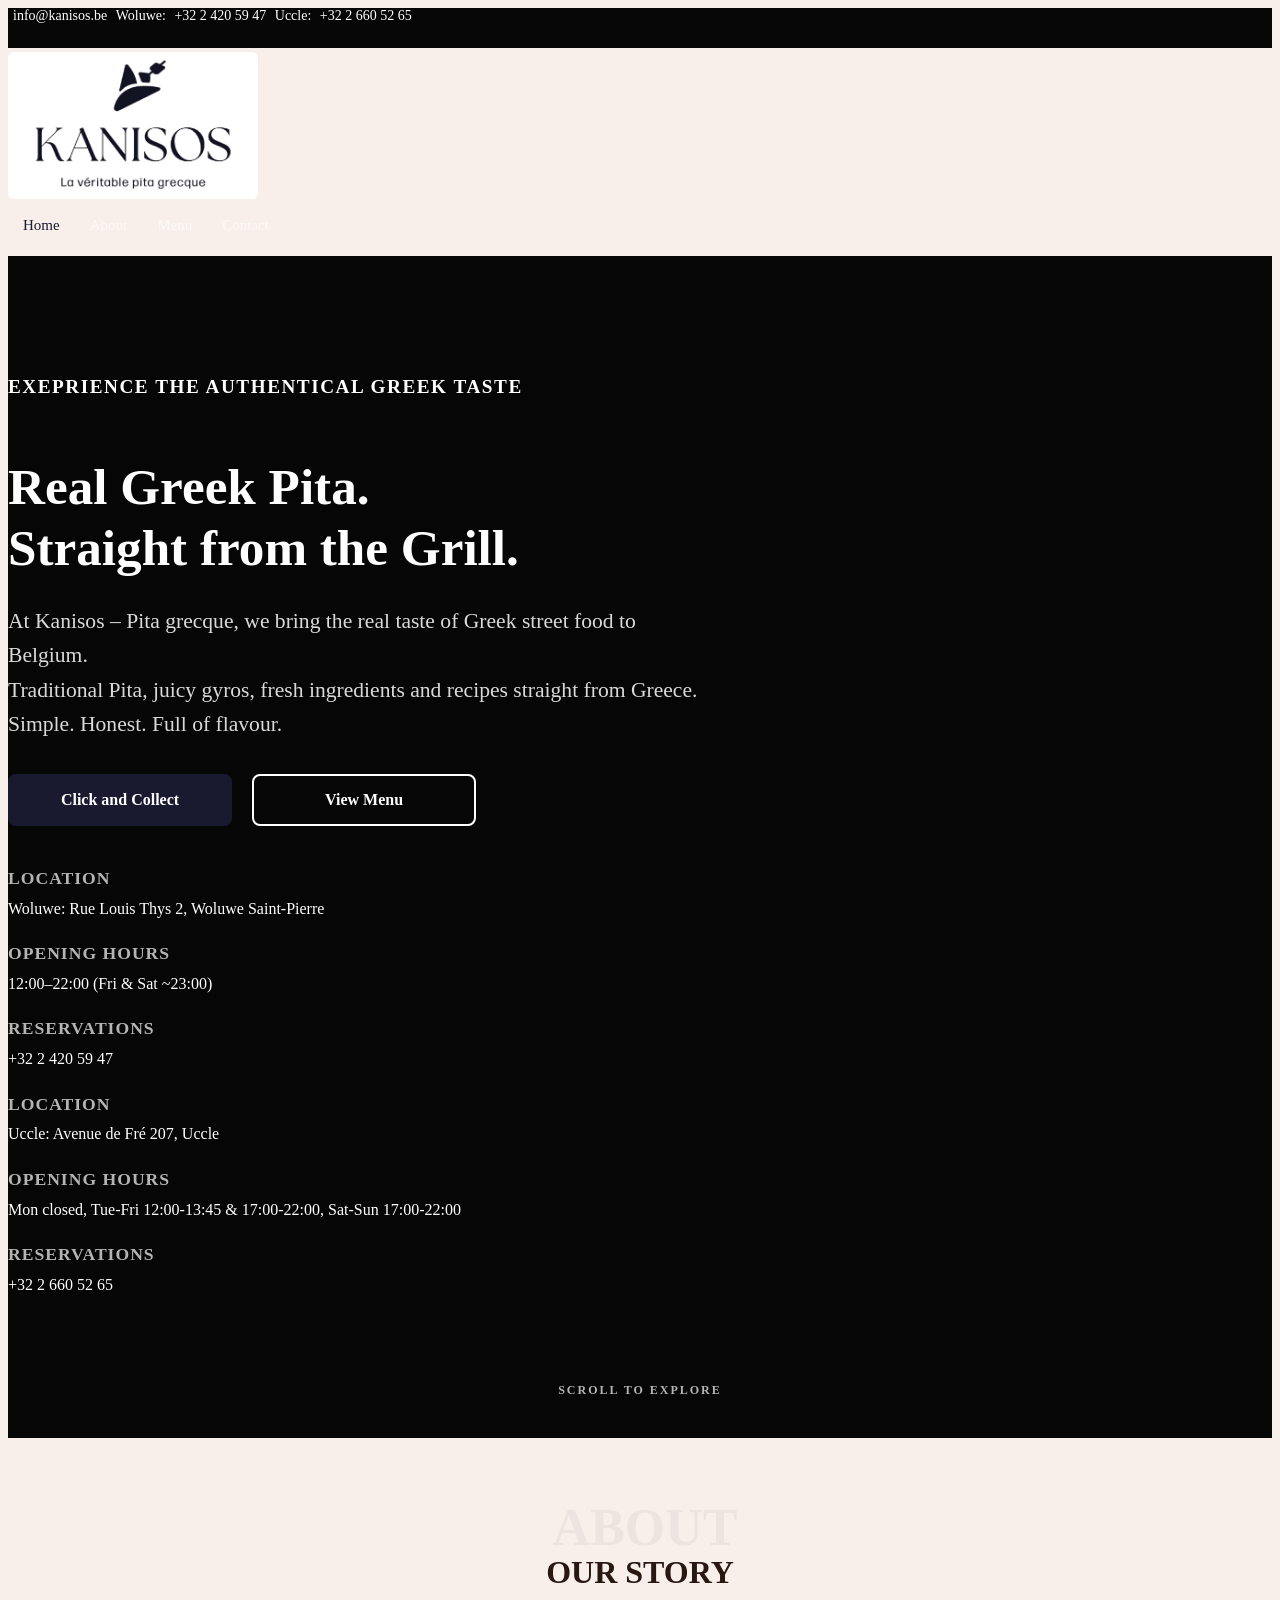
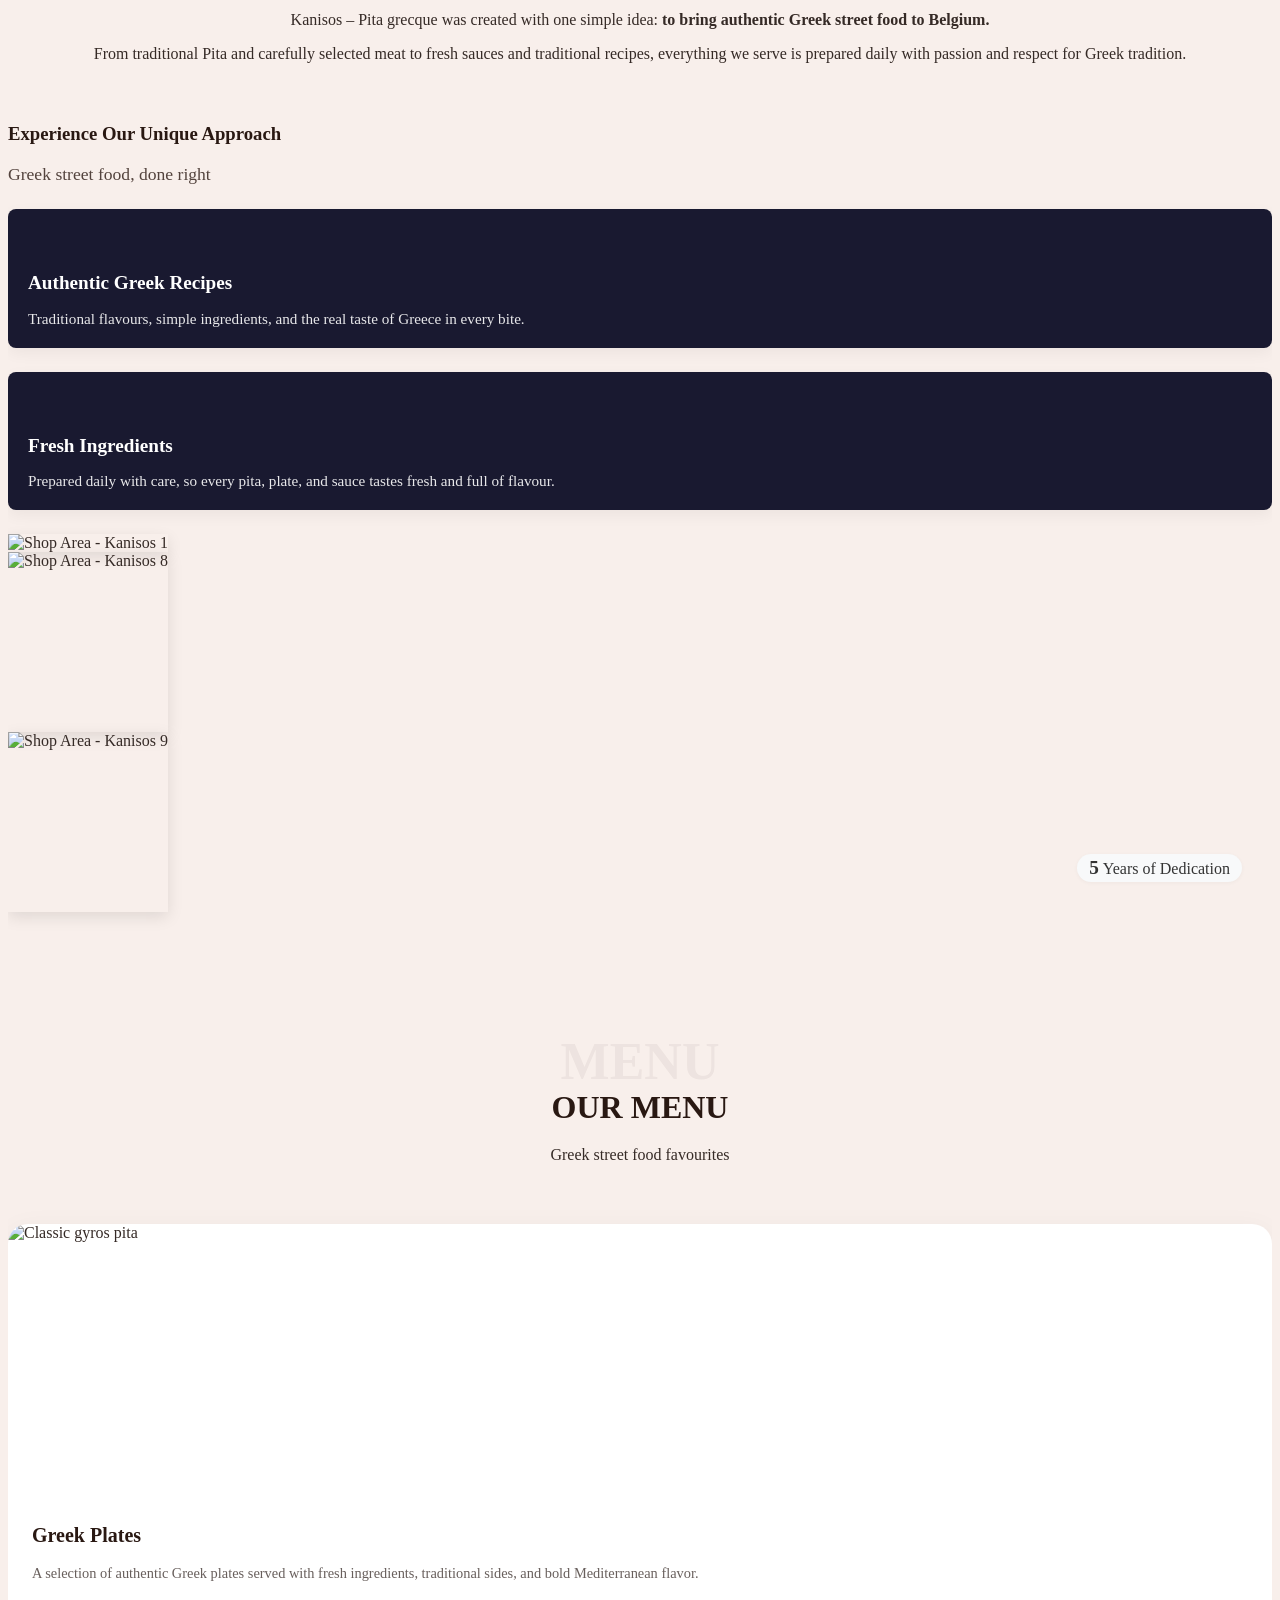
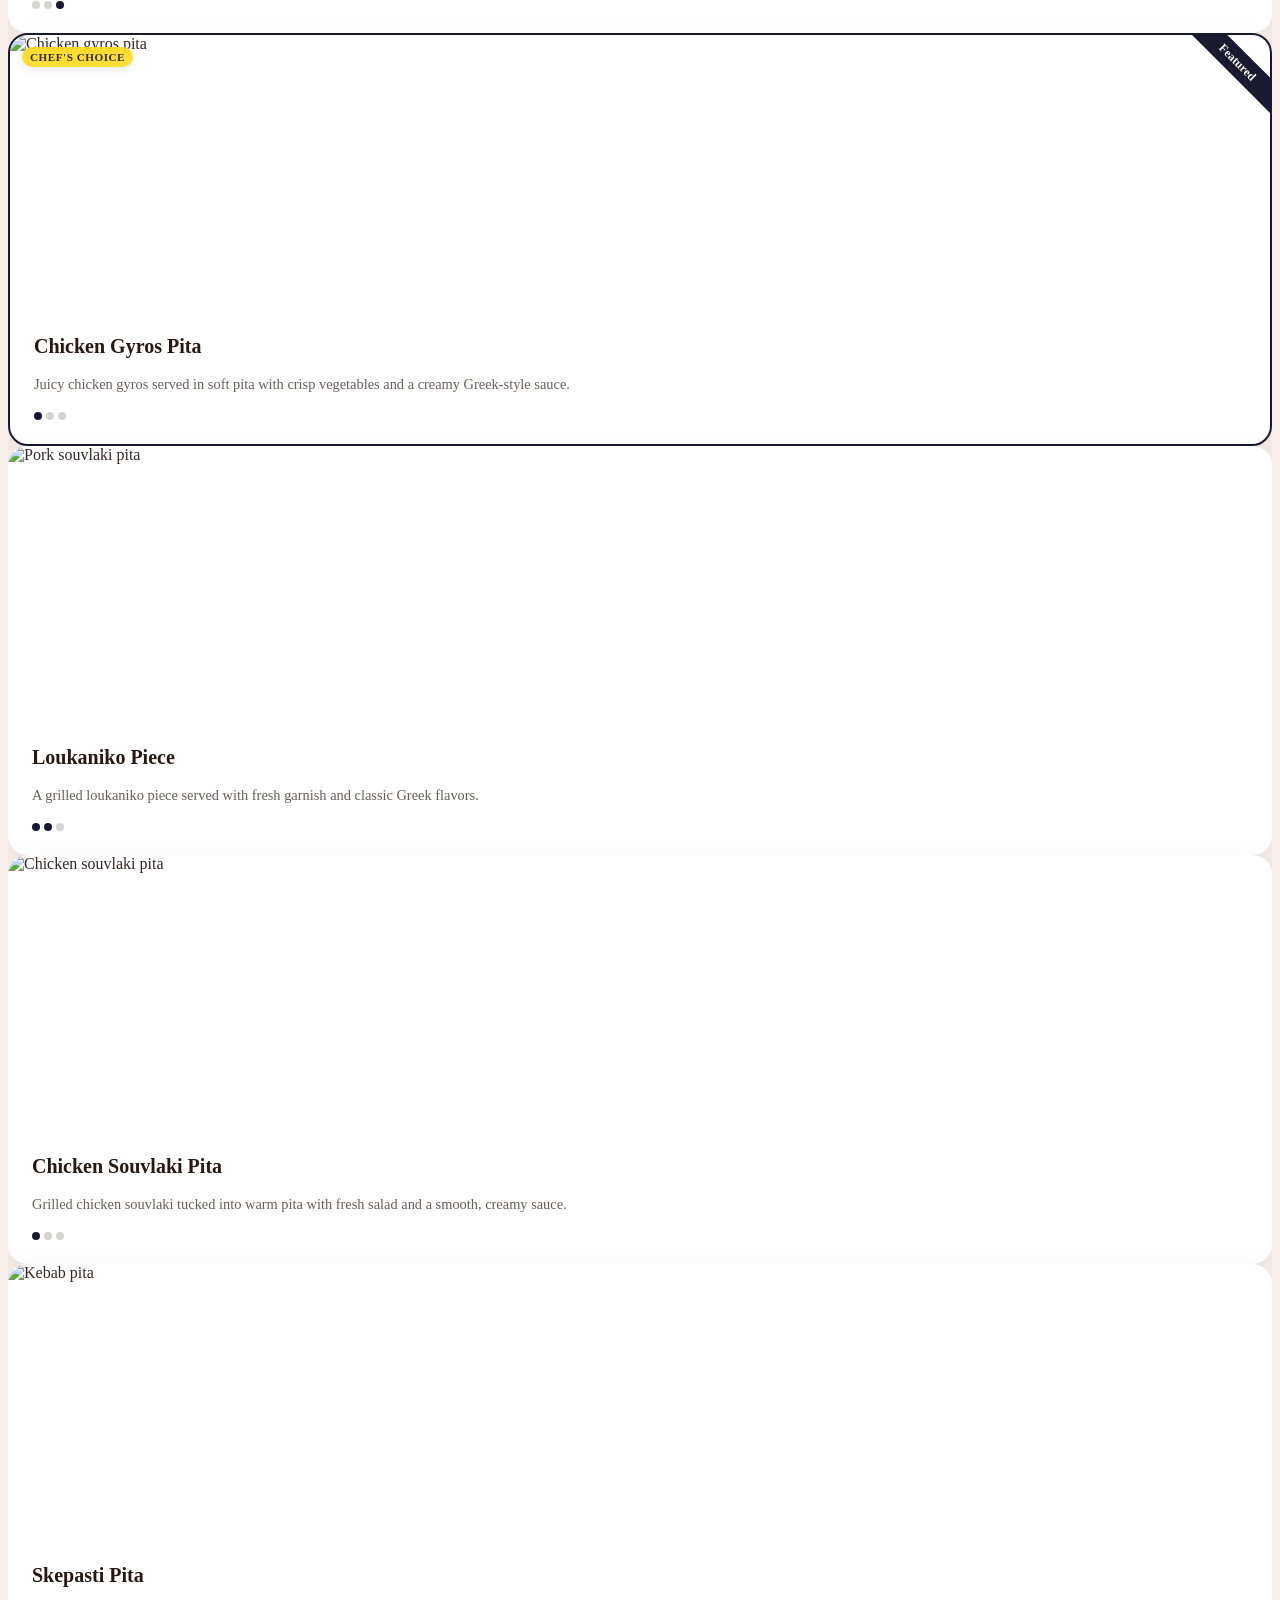
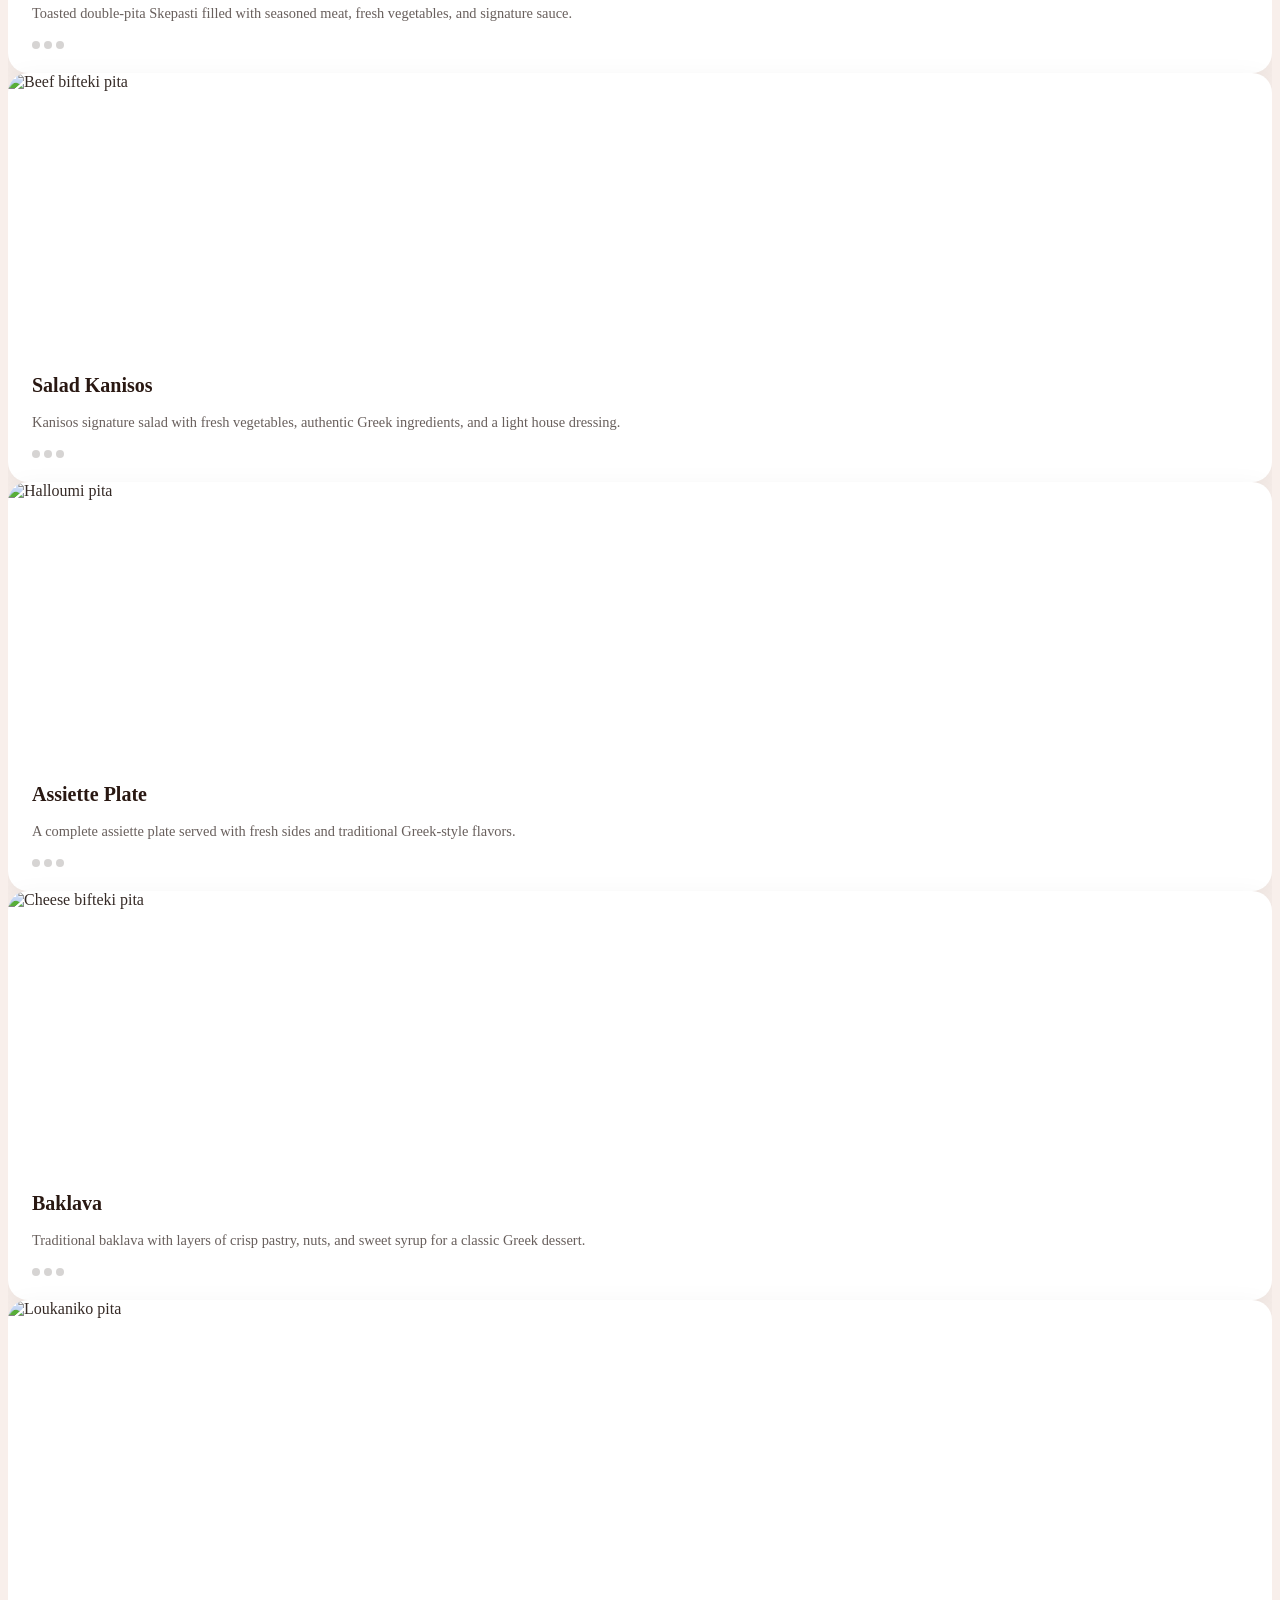
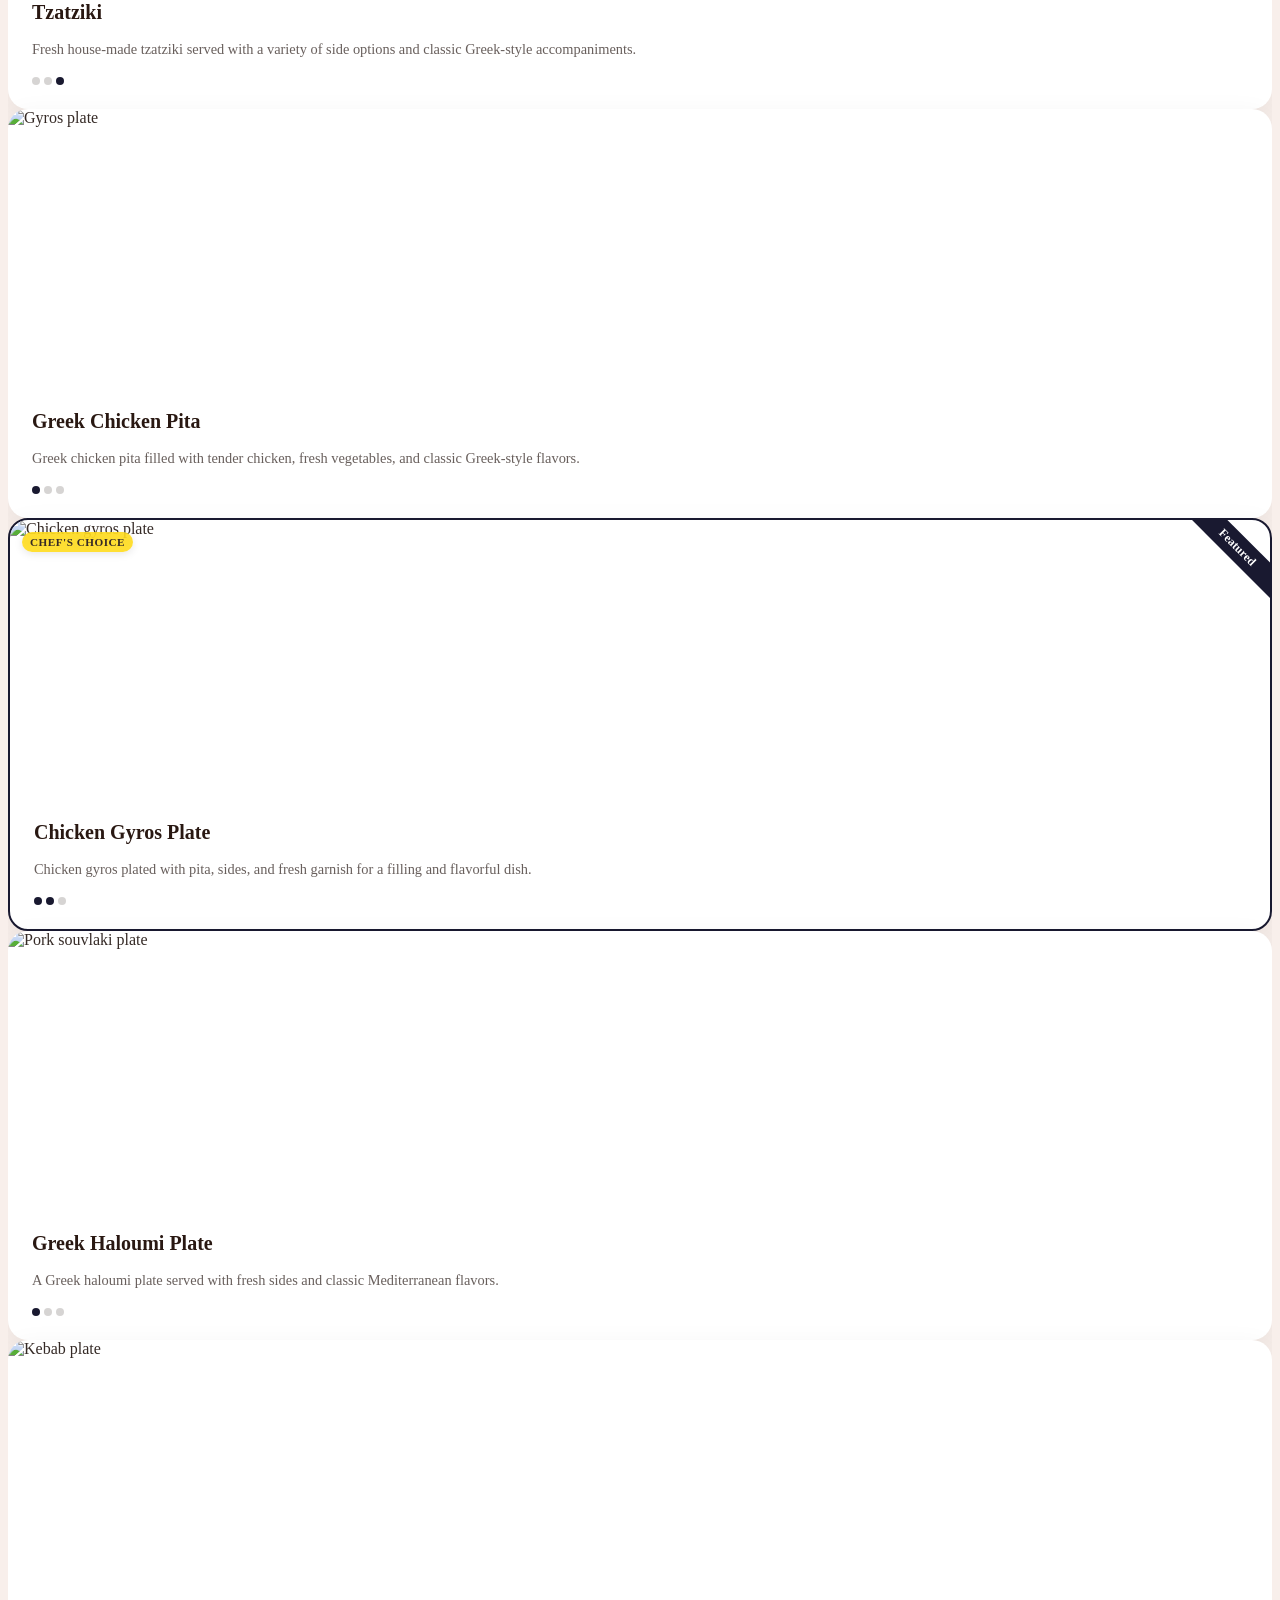
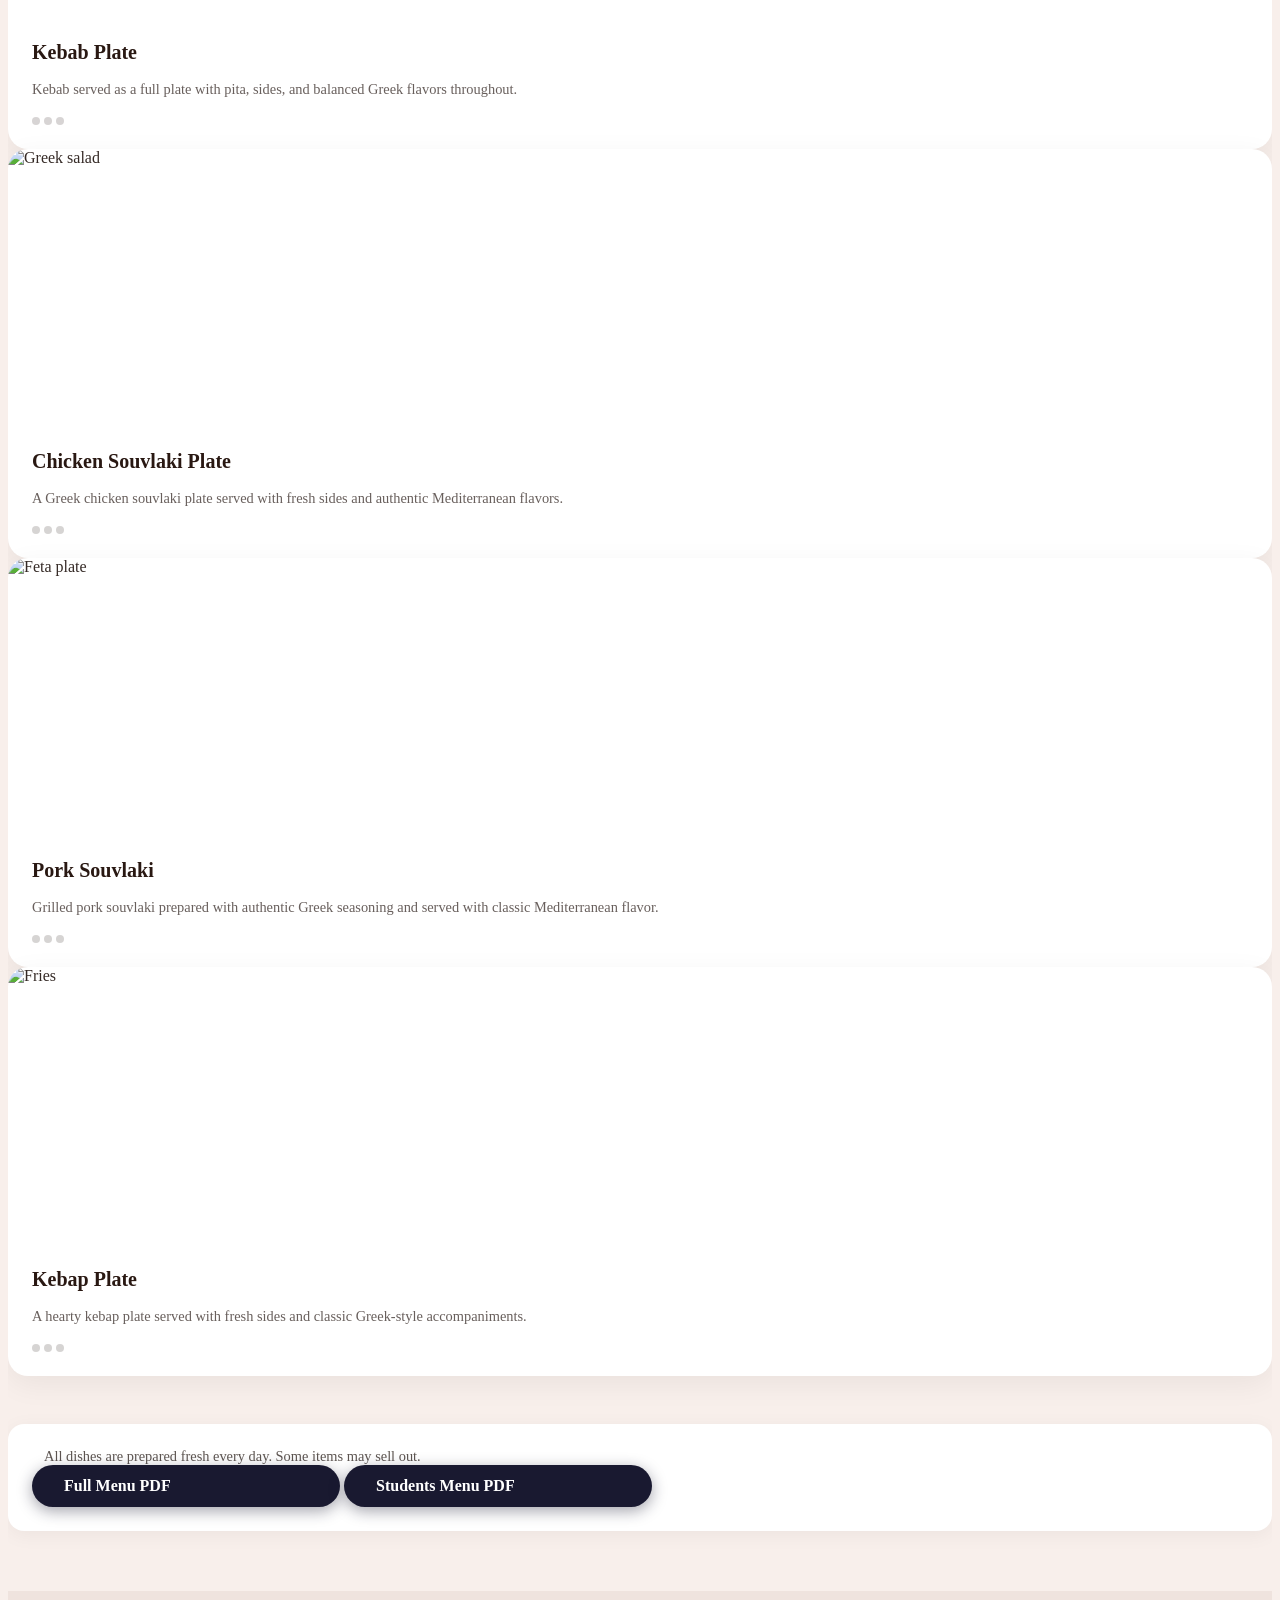
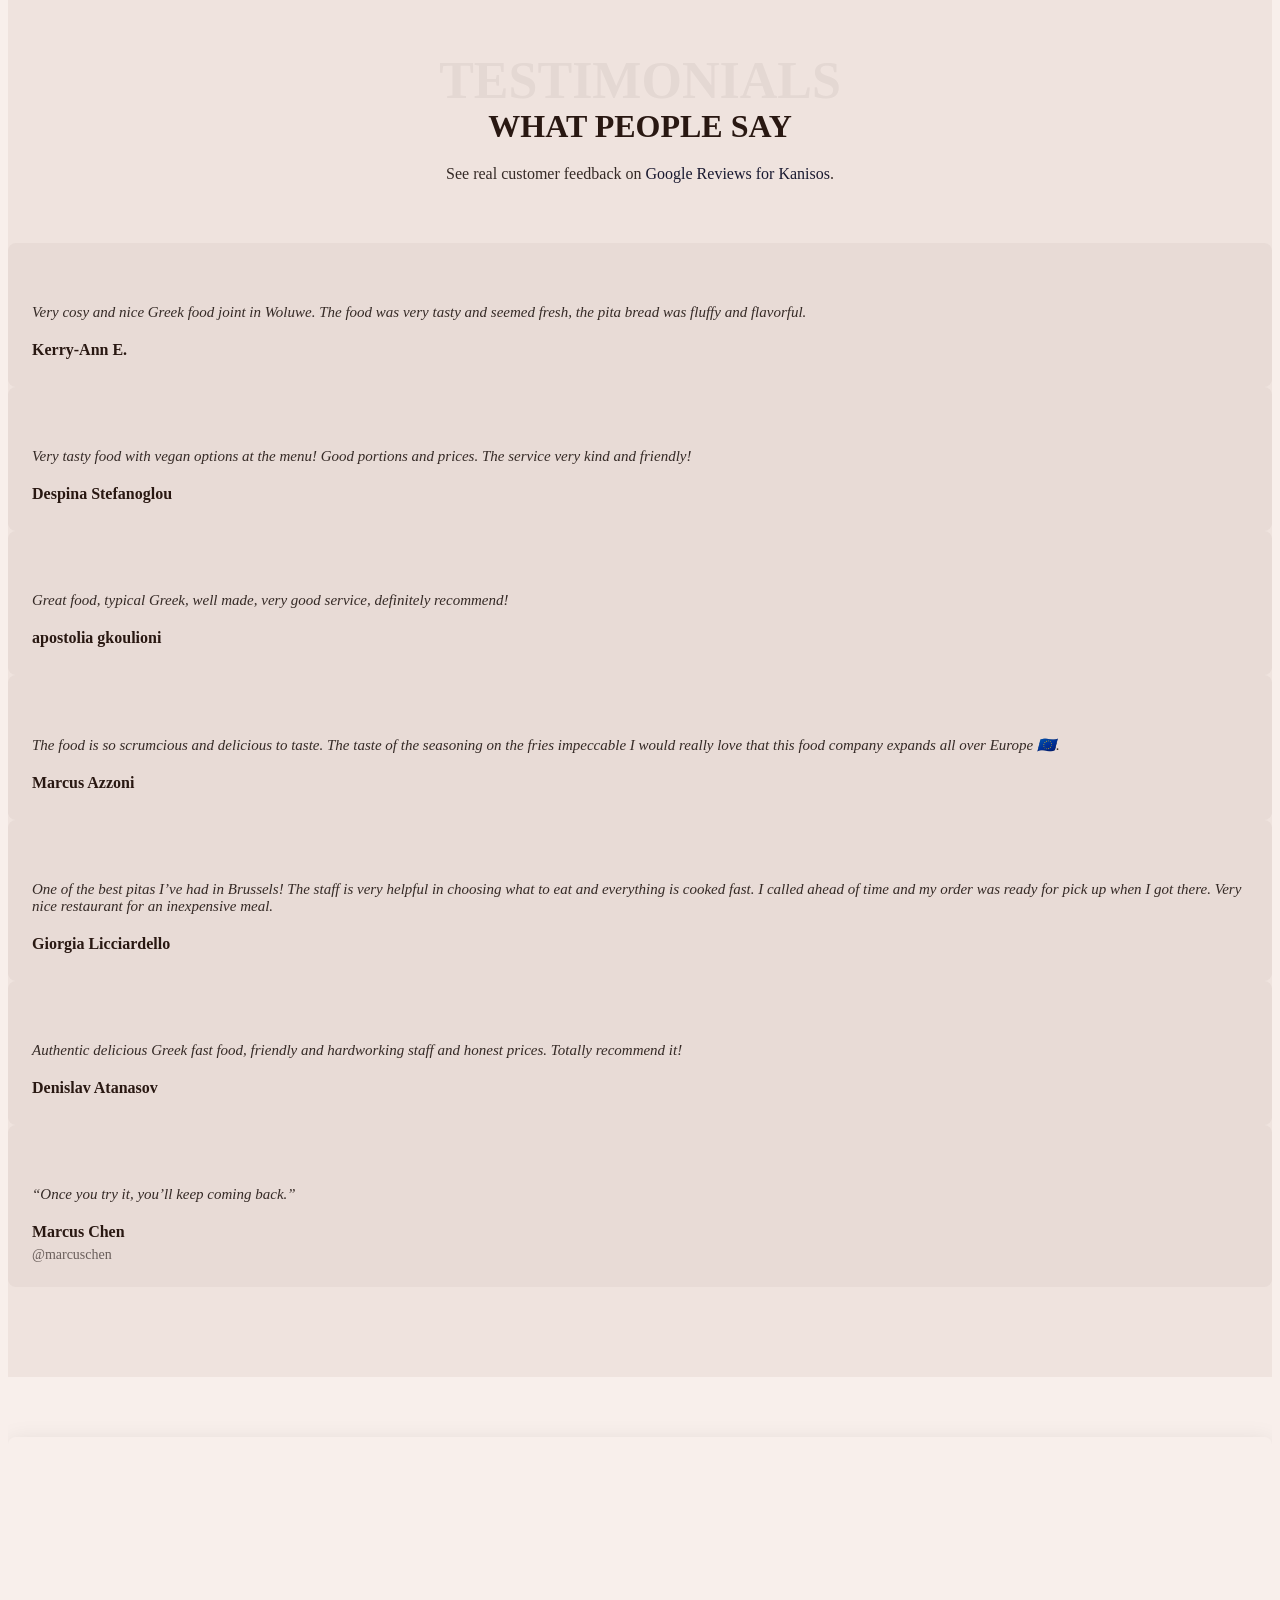
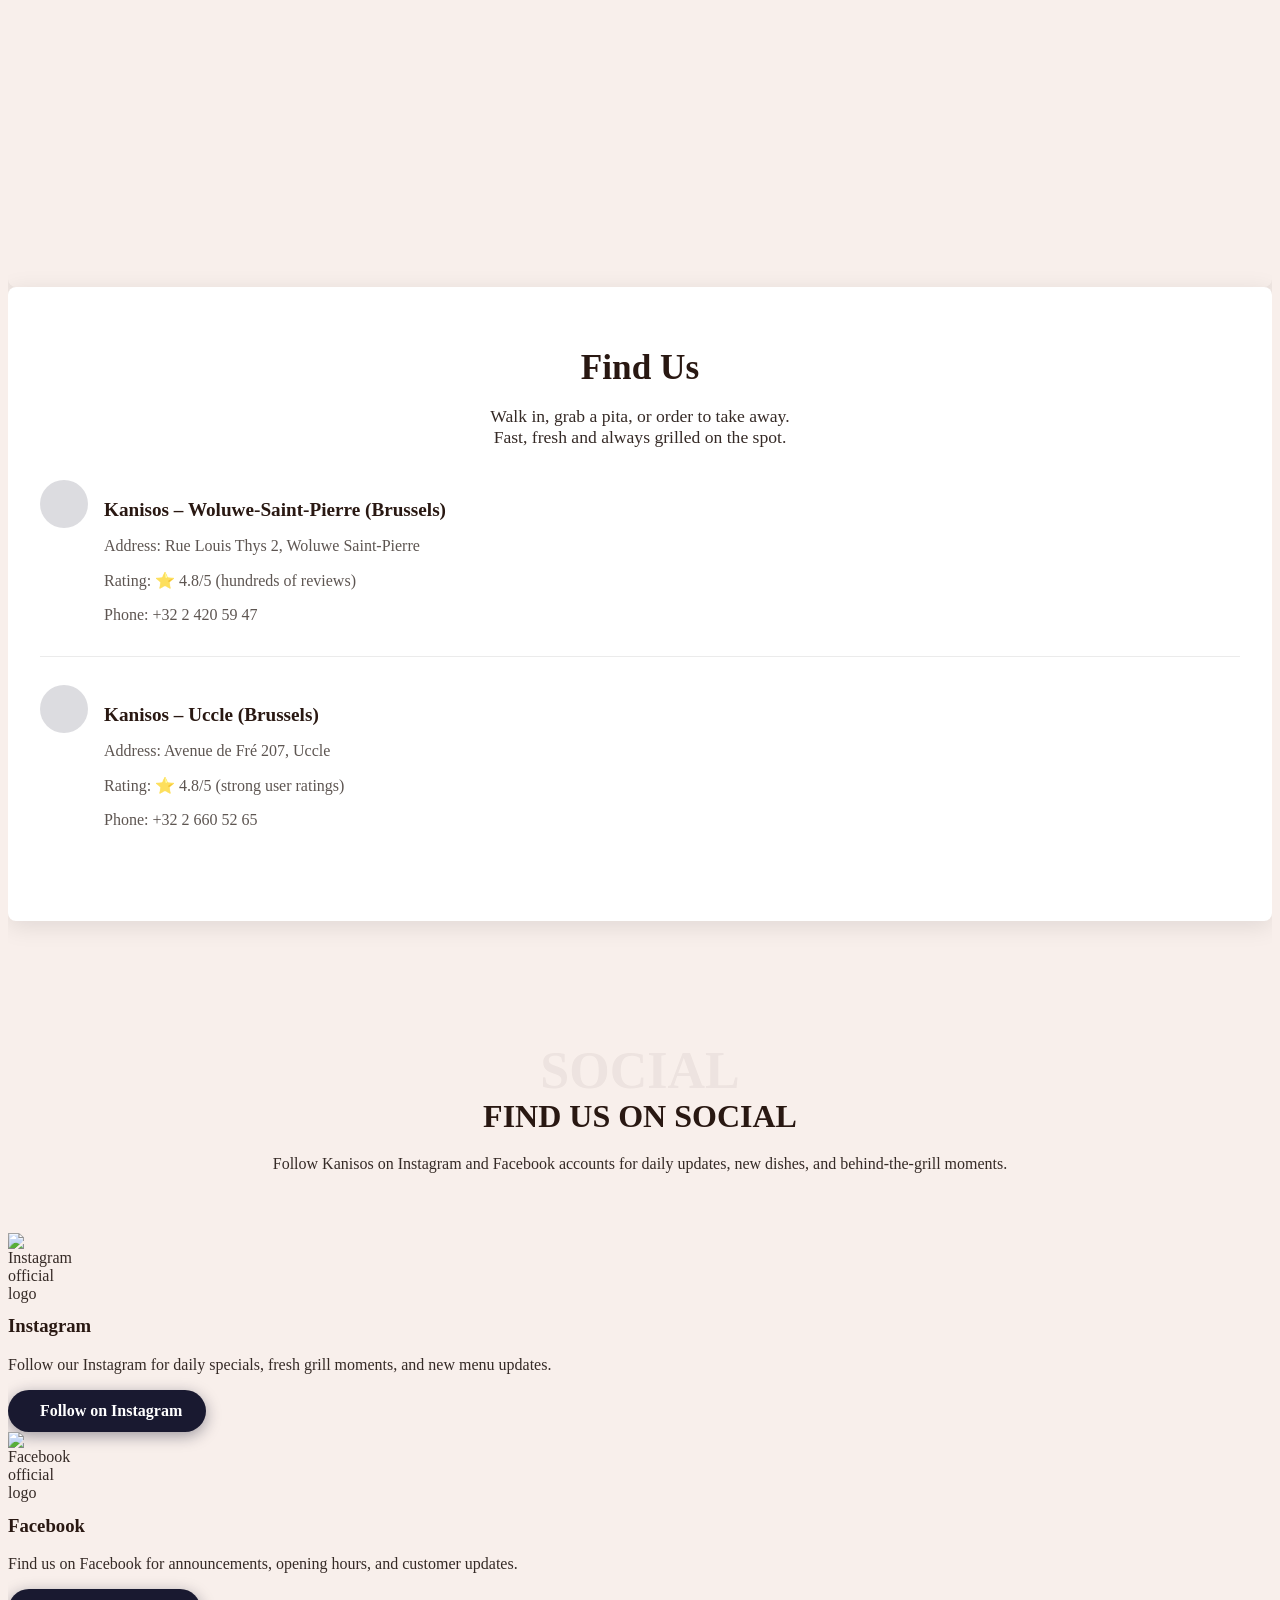
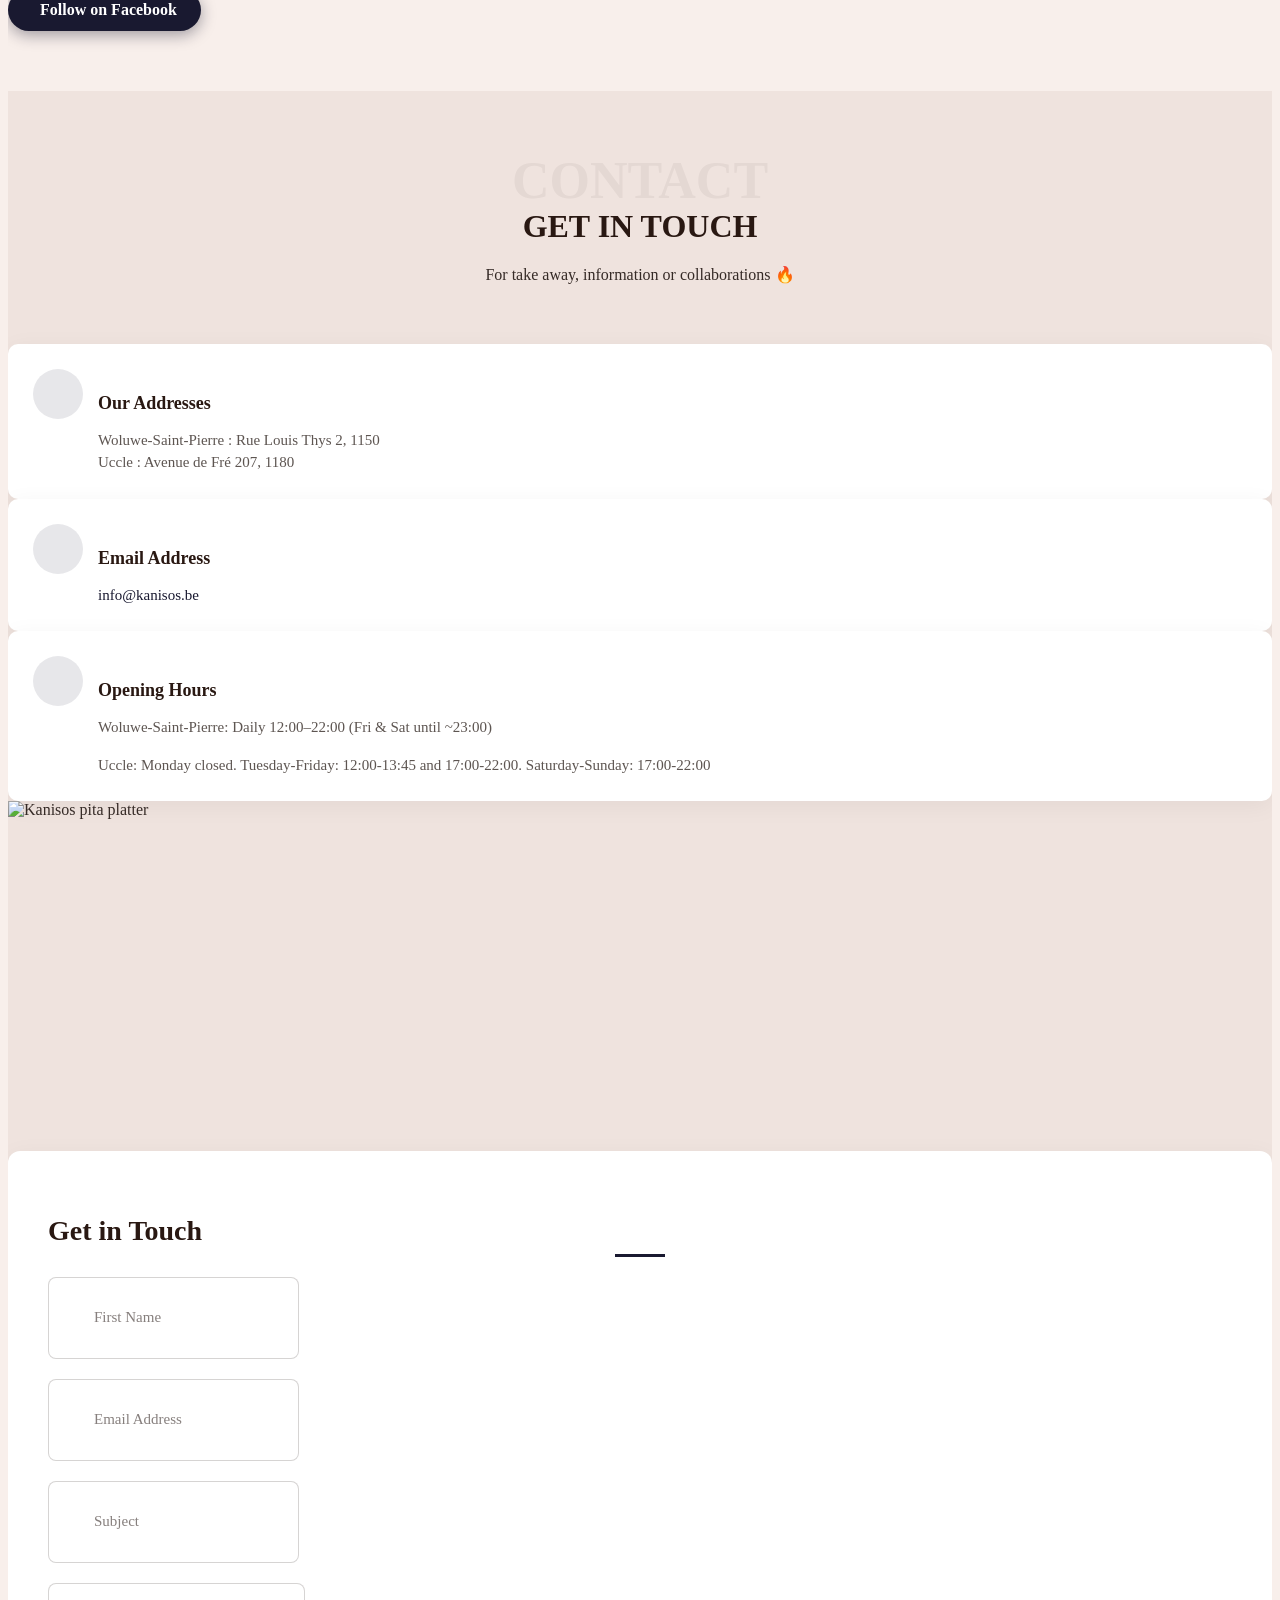
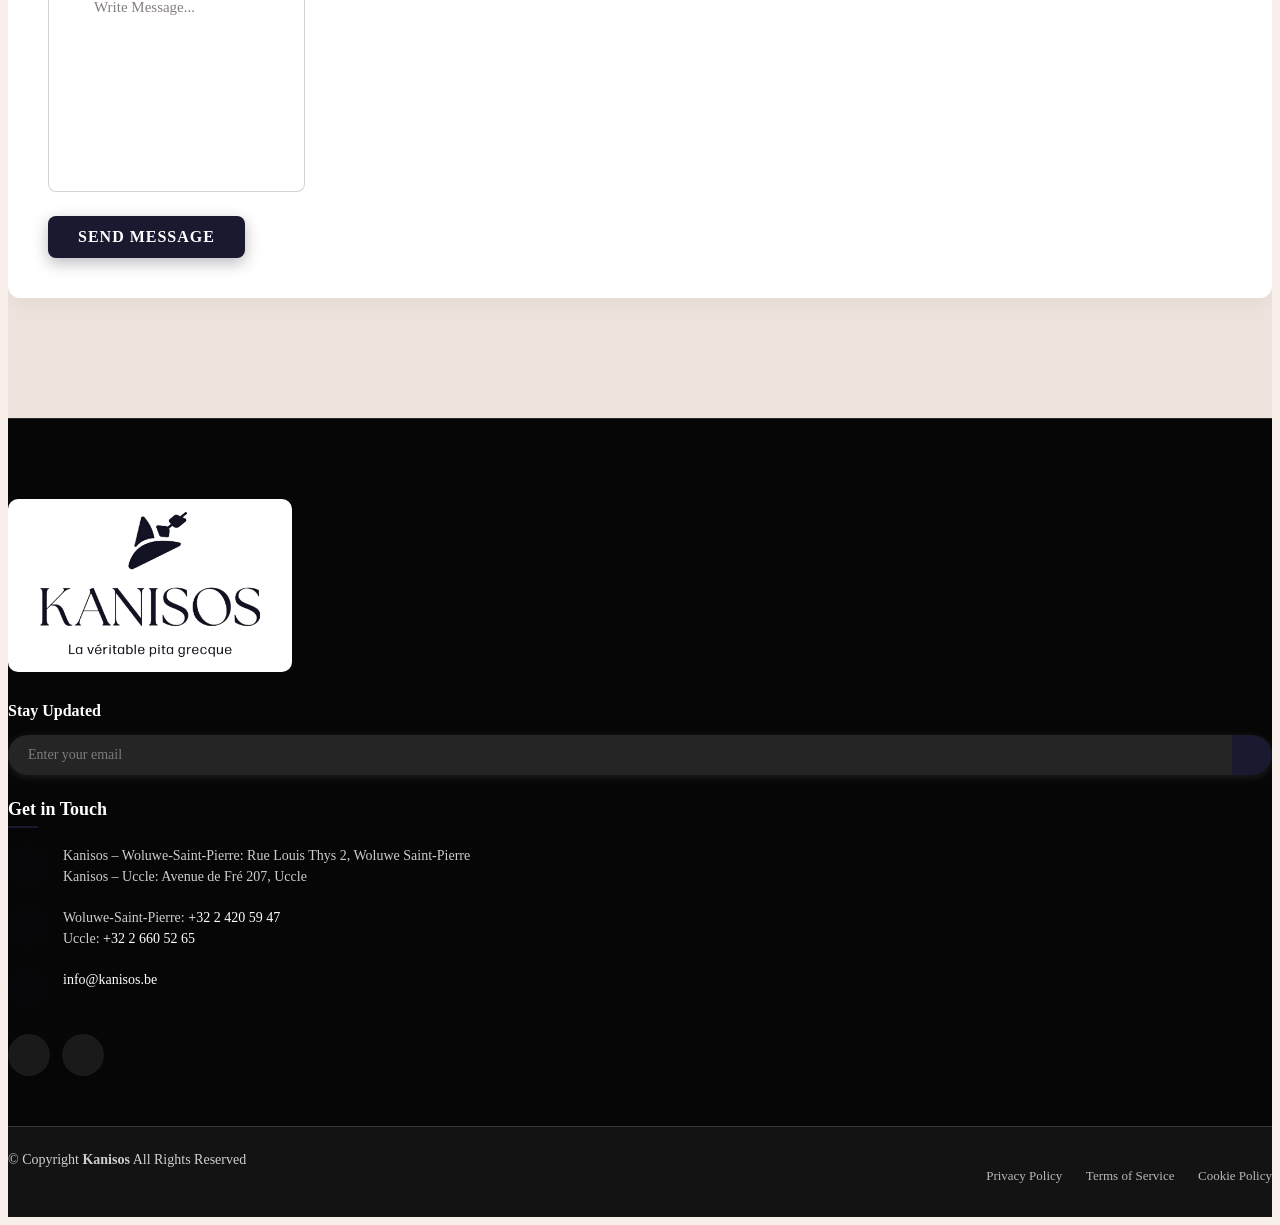
==== commit c593cb56: "DEV: last comments implementation" ====
--- a/index.html
+++ b/index.html
@@ -32,7 +32,7 @@
   <link href="assets/css/main.css" rel="stylesheet">
 
   <!-- =======================================================
-  * Template Name: Platia
+  * Template Name: Kanisos
   * Template URL: https://bootstrapmade.com/platia-bootstrap-restaurant-template/
   * Updated: Aug 11 2025 with Bootstrap v5.3.7
   * Author: BootstrapMade.com
@@ -64,7 +64,7 @@
 
       <div class="container position-relative d-flex align-items-center justify-content-between">
         <a href="index.html" class="logo d-flex align-items-center">
-          <h1 class="sitename">Kanisos</h1>
+          <img src="assets/img/restaurant/kanisos_trasparent_logo.png" alt="Kanisos logo">
         </a>
 
         <nav id="navmenu" class="navmenu">
@@ -119,16 +119,43 @@
                   <div class="col-12 col-md-4 d-flex">
                     <div class="feature-item text-center px-4 py-2 h-100 w-100">
                       <div class="feature-text d-flex flex-column align-items-center h-100">
-                        <span class="label d-inline-flex align-items-center justify-content-center fw-bold" style="font-size:1.1rem; min-height: 1.8em;"><i class="bi bi-clock me-2"></i>OPEN DAILY</span>
-                        <span class="value d-block" style="font-size:1rem; min-height: 2.6em;">Woluwe: 12:00–22:00 (Fri & Sat ~23:00)</span>
+                        <span class="label d-inline-flex align-items-center justify-content-center fw-bold" style="font-size:1.1rem; min-height: 1.8em;"><i class="bi bi-geo-alt me-2"></i>LOCATION</span>
+                        <span class="value d-block" style="font-size:1rem; min-height: 2.6em;">Woluwe: Rue Louis Thys 2, Woluwe Saint-Pierre</span>
                       </div>
                     </div>
                   </div>
+                    <div class="col-12 col-md-4 d-flex">
+                      <div class="feature-item text-center px-4 py-2 h-100 w-100">
+                        <div class="feature-text d-flex flex-column align-items-center h-100">
+                          <span class="label d-inline-flex align-items-center justify-content-center fw-bold" style="font-size:1.1rem; min-height: 1.8em;"><i class="bi bi-clock me-2"></i>OPENING HOURS</span>
+                              <span class="value d-block" style="font-size:1rem; min-height: 2.6em;">12:00–22:00 (Fri &amp; Sat ~23:00)</span>
+                        </div>
+                      </div>
+                    </div>
+                  <div class="col-12 col-md-4 d-flex">
+                    <div class="feature-item text-center px-4 py-2 h-100 w-100">
+                      <div class="feature-text d-flex flex-column align-items-center h-100">
+                        <span class="label d-inline-flex align-items-center justify-content-center fw-bold" style="font-size:1.1rem; min-height: 1.8em;"><i class="bi bi-telephone me-2"></i>RESERVATIONS</span>
+                          <span class="value d-block" style="font-size:1rem; min-height: 2.6em;"><a href="tel:+3224205947">+32 2 420 59 47</a></span>
+                      </div>
+                    </div>
+                  </div>
+                </div>
+
+                <div class="row g-3">
                   <div class="col-12 col-md-4 d-flex">
                     <div class="feature-item text-center px-4 py-2 h-100 w-100">
                       <div class="feature-text d-flex flex-column align-items-center h-100">
                         <span class="label d-inline-flex align-items-center justify-content-center fw-bold" style="font-size:1.1rem; min-height: 1.8em;"><i class="bi bi-geo-alt me-2"></i>LOCATION</span>
-                        <span class="value d-block" style="font-size:1rem; min-height: 2.6em;">Woluwe: Rue Louis Thys 2, Bruxelles</span>
+                        <span class="value d-block" style="font-size:1rem; min-height: 2.6em;">Uccle: Avenue de Fré 207, Uccle</span>
+                      </div>
+                    </div>
+                  </div>
+                  <div class="col-12 col-md-4 d-flex">
+                    <div class="feature-item text-center px-4 py-2 h-100 w-100">
+                      <div class="feature-text d-flex flex-column align-items-center h-100">
+                        <span class="label d-inline-flex align-items-center justify-content-center fw-bold" style="font-size:1.1rem; min-height: 1.8em;"><i class="bi bi-clock me-2"></i>OPENING HOURS</span>
+                        <span class="value d-block" style="font-size:1rem; min-height: 2.6em;">Mon closed, Tue-Fri 12:00-13:45 &amp; 17:00-22:00, Sat-Sun 17:00-22:00</span>
                       </div>
                     </div>
                   </div>
@@ -136,34 +163,7 @@
                     <div class="feature-item text-center px-4 py-2 h-100 w-100">
                       <div class="feature-text d-flex flex-column align-items-center h-100">
                         <span class="label d-inline-flex align-items-center justify-content-center fw-bold" style="font-size:1.1rem; min-height: 1.8em;"><i class="bi bi-telephone me-2"></i>RESERVATIONS</span>
-                        <span class="value d-block" style="font-size:1rem; min-height: 2.6em;">Woluwe: <a href="tel:+3224205947">+32 2 420 59 47</a></span>
-                      </div>
-                    </div>
-                  </div>
-                </div>
-
-                <div class="row g-3">
-                  <div class="col-12 col-md-4 d-flex">
-                    <div class="feature-item text-center px-4 py-2 h-100 w-100">
-                      <div class="feature-text d-flex flex-column align-items-center h-100">
-                        <span class="label d-inline-flex align-items-center justify-content-center fw-bold" style="font-size:1.1rem; min-height: 1.8em; padding-left: 42px;"><i class="bi bi-clock me-2"></i>OPEN DAILY</span>
-                        <span class="value d-block" style="font-size:1rem; min-height: 2.6em; padding-left: 42px; margin-top: 4px;">Uccle: 17:00–22:00</span>
-                      </div>
-                    </div>
-                  </div>
-                  <div class="col-12 col-md-4 d-flex">
-                    <div class="feature-item text-center px-4 py-2 h-100 w-100">
-                      <div class="feature-text d-flex flex-column align-items-center h-100">
-                        <span class="label d-inline-flex align-items-center justify-content-center fw-bold" style="font-size:1.1rem; min-height: 1.8em;"><i class="bi bi-geo-alt me-2"></i>LOCATION</span>
-                        <span class="value d-block" style="font-size:1rem; min-height: 2.6em;">Uccle: Avenue De Fré 207, Uccle</span>
-                      </div>
-                    </div>
-                  </div>
-                  <div class="col-12 col-md-4 d-flex">
-                    <div class="feature-item text-center px-4 py-2 h-100 w-100">
-                      <div class="feature-text d-flex flex-column align-items-center h-100">
-                        <span class="label d-inline-flex align-items-center justify-content-center fw-bold" style="font-size:1.1rem; min-height: 1.8em;"><i class="bi bi-telephone me-2"></i>RESERVATIONS</span>
-                        <span class="value d-block" style="font-size:1rem; min-height: 2.6em;">Uccle: <a href="tel:+3226605265">+32 2 660 52 65</a></span>
+                        <span class="value d-block" style="font-size:1rem; min-height: 2.6em;"><a href="tel:+3226605265">+32 2 660 52 65</a></span>
                       </div>
                     </div>
                   </div>
@@ -225,7 +225,6 @@
               </div>
             </div>
           </div>
-
           <div class="col-lg-6" data-aos="fade-up" data-aos-delay="300">
             <div class="about-gallery">
               <div class="about-photo-grid row gy-4">
@@ -247,8 +246,7 @@
                 <div class="col-xl-4 col-lg-6">
                   <div class="menu-card">
                     <div class="menu-card-image">
-                      <img src="assets/img/restaurant/kanisos-7.jpg" alt="Shop Area - Kanisos 7"
-                        class="img-fluid rounded">
+                      <img src="assets/img/restaurant/kanisos-9.jpg" alt="Shop Area - Kanisos 9" class="img-fluid rounded" style="object-fit:cover;width:100%;height:100%;min-height:180px;min-width:100px;">
                     </div>
                   </div>
                 </div>
@@ -299,9 +297,12 @@
             </div>
 
             <div class="col-xl-4 col-lg-6 isotope-item filter-starters">
-              <div class="menu-card">
+              <div class="menu-card featured">
                 <div class="menu-card-image">
                   <img src="assets/img/restaurant/kanisos_food_pita_chicken_gyros.jpeg" alt="Chicken gyros pita" class="img-fluid">
+                  <div class="dietary-badges">
+                    <span class="badge-chef">Chef's Choice</span>
+                  </div>
                 </div>
                 <div class="menu-card-content">
                   <h4>Chicken Gyros Pita</h4>
@@ -316,12 +317,9 @@
             </div>
 
             <div class="col-xl-4 col-lg-6 isotope-item filter-main">
-              <div class="menu-card featured">
+              <div class="menu-card">
                 <div class="menu-card-image">
                   <img src="assets/img/restaurant/kanisos_food_pita_pork_souvlaki.jpeg" alt="Pork souvlaki pita" class="img-fluid">
-                  <div class="dietary-badges">
-                    <span class="badge-chef">Chef's Choice</span>
-                  </div>
                 </div>
                 <div class="menu-card-content">
                   <h4>Loukaniko Piece</h4>
@@ -576,9 +574,9 @@
                 <i class="bi bi-download"></i>
                 <span>Full Menu PDF</span>
               </a>
-              <a href="assets/img/restaurant/kanisos_foititiko.pdf" class="menu-download-btn d-inline-flex align-items-center justify-content-center" style="width: 260px; white-space: nowrap;" download="kanisos_foititiko.pdf" target="_blank" rel="noopener">
-                <i class="bi bi-download"></i>
-                <span>University Students Menu PDF</span>
+                <a href="assets/img/restaurant/kanisos_foititiko.pdf" class="menu-download-btn d-inline-flex align-items-center justify-content-center" style="width: 260px; white-space: nowrap;" download="kanisos_foititiko.pdf" target="_blank" rel="noopener">
+                  <i class="bi bi-download"></i>
+                  <span>Students Menu PDF</span>
               </a>
             </div>
           </div>
@@ -821,7 +819,7 @@
                 </div>
                 <div class="info-content">
                   <h3>Kanisos – Woluwe-Saint-Pierre (Brussels)</h3>
-                  <p>Address: Rue Louis Thys 2, 1150 Bruxelles, Belgium</p>
+                  <p>Address: Rue Louis Thys 2, Woluwe Saint-Pierre</p>
                   <p>Rating: ⭐ 4.8/5 (hundreds of reviews)</p>
                   <p>Phone: <a href="tel:+3224205947">+32 2 420 59 47</a></p>
                 </div>
@@ -829,11 +827,11 @@
 
               <div class="info-card" data-aos="fade-up" data-aos-delay="400">
                 <div class="info-icon">
-                  <i class="bi bi-telephone"></i>
+                  <i class="bi bi-geo-alt"></i>
                 </div>
                 <div class="info-content">
                   <h3>Kanisos – Uccle (Brussels)</h3>
-                  <p>Address: Avenue De Fré 207, 1180 Uccle, Belgium</p>
+                  <p>Address: Avenue de Fré 207, Uccle</p>
                   <p>Rating: ⭐ 4.8/5 (strong user ratings)</p>
                   <p>Phone: <a href="tel:+3226605265">+32 2 660 52 65</a></p>
               </div>
@@ -862,7 +860,7 @@
       <div class="container section-title" data-aos="fade-up">
         <span class="description-title">Social</span>
         <h2>Find Us on Social</h2>
-        <p>Follow Kanisos on Instagram and Facebook for daily updates, new dishes, and behind-the-grill moments.</p>
+        <p>Follow Kanisos on Instagram and Facebook accounts for daily updates, new dishes, and behind-the-grill moments.</p>
       </div><!-- End Section Title -->
 
       <div class="container" data-aos="fade-up" data-aos-delay="100">
@@ -908,8 +906,7 @@
       <div class="container section-title" data-aos="fade-up">
         <span class="description-title">Contact</span>
         <h2>Get in Touch</h2>
-        <p>For take away, information or collaborations<br>Follow us on Instagram & Facebook for daily specials and
-          behind-the-grill moments 🔥</p>
+        <p>For take away, information or collaborations 🔥</p>
       </div><!-- End Section Title -->
 
       <div class="container" data-aos="fade-up" data-aos-delay="100">
@@ -922,9 +919,8 @@
                 <i class="bi bi-geo-alt"></i>
               </div>
               <div class="info-content">
-                <h4>Our Address</h4>
-                <p>Kanisos – Woluwe-Saint-Pierre: Rue Louis Thys 2, 1150 Bruxelles, Belgium<br>Kanisos – Uccle: Avenue
-                  De Fré 207, 1180 Uccle, Belgium</p>
+                <h4>Our Addresses</h4>
+                <p>Woluwe-Saint-Pierre : Rue Louis Thys 2, 1150<br>Uccle : Avenue de Fré 207, 1180</p>
               </div>
             </div>
           </div>
@@ -944,12 +940,12 @@
           <div class="col-lg-4" data-aos="fade-up" data-aos-delay="300">
             <div class="contact-info-box">
               <div class="icon-box">
-                <i class="bi bi-headset"></i>
+                <i class="bi bi-clock"></i>
               </div>
               <div class="info-content">
-                <h4>Hours of Operation</h4>
-                <p>Woluwe-Saint-Pierre: Daily 12:00–22:00 (Fri & Sat until ~23:00)</p>
-                <p>Uccle: Evenings 17:00–22:00</p>
+                <h4>Opening Hours</h4>
+                <p>Woluwe-Saint-Pierre: Daily 12:00–22:00 (Fri &amp; Sat until ~23:00)</p>
+                <p>Uccle: Monday closed. Tuesday-Friday: 12:00-13:45 and 17:00-22:00. Saturday-Sunday: 17:00-22:00</p>
               </div>
             </div>
           </div>
@@ -959,7 +955,7 @@
 
       <!-- Contact Photo (Full Width) -->
       <div class="map-section" data-aos="fade-up" data-aos-delay="200">
-        <img src="assets/img/restaurant/kanisos_chefs.webp" alt="Kanisos chefs team"
+        <img src="assets/img/restaurant/kanisos_food_pita_platter_hd.jpg" alt="Kanisos pita platter"
           style="width: 100%; height: 500px; object-fit: cover; display: block;" loading="lazy">
       </div>
 
@@ -1038,7 +1034,7 @@
         <div class="col-lg-4">
           <div class="footer-content">
             <a href="index.html" class="logo d-flex align-items-center mb-4">
-              <span class="sitename">Kanisos</span>
+              <img src="assets/img/restaurant/kanisos_trasparent_logo.png" alt="Kanisos logo">
             </a>
 
             <div class="newsletter-form">
@@ -1074,8 +1070,8 @@
                 <i class="bi bi-geo-alt"></i>
               </div>
               <div class="contact-info">
-                <p>Kanisos – Woluwe-Saint-Pierre: Rue Louis Thys 2, 1150 Bruxelles, Belgium<br>Kanisos – Uccle: Avenue
-                  De Fré 207, 1180 Uccle, Belgium</p>
+                <p>Kanisos – Woluwe-Saint-Pierre: Rue Louis Thys 2, Woluwe Saint-Pierre<br>Kanisos – Uccle: Avenue
+                  de Fré 207, Uccle</p>
               </div>
             </div>
 
--- a/assets/css/main.css
+++ b/assets/css/main.css
@@ -0,0 +1,4087 @@
+/**
+* Template Name: Kanisos
+* Template URL: https://bootstrapmade.com/platia-bootstrap-restaurant-template/
+* Updated: Aug 11 2025 with Bootstrap v5.3.7
+* Author: BootstrapMade.com
+* License: https://bootstrapmade.com/license/
+*/
+
+@charset "UTF-8";
+
+/*--------------------------------------------------------------
+# Font & Color Variables
+# Help: https://bootstrapmade.com/color-system/
+--------------------------------------------------------------*/
+/* Fonts */
+:root {
+  --default-font: "Trajan Pro", "Times New Roman", serif;
+  --heading-font: "Trajan Pro", "Times New Roman", serif;
+  --nav-font: "Trajan Pro", "Times New Roman", serif;
+}
+
+/* Global Colors - The following color variables are used throughout the website. Updating them here will change the color scheme of the entire website */
+:root { 
+  --background-color: #f8efeb; /* Background color for the entire website, including individual sections */
+  --default-color: #352a26; /* Default color used for the majority of the text content across the entire website */
+  --heading-color: #291812; /* Color for headings, subheadings and title throughout the website */
+  --accent-color: #191930; /* Accent color that represents your brand on the website. It's used for buttons, links, and other elements that need to stand out */
+  --surface-color: #ffffff; /* The surface color is used as a background of boxed elements within sections, such as cards, icon boxes, or other elements that require a visual separation from the global background. */
+  --contrast-color: #ffffff; /* Contrast color for text, ensuring readability against backgrounds of accent, heading, or default colors. */
+}
+
+/* Nav Menu Colors - The following color variables are used specifically for the navigation menu. They are separate from the global colors to allow for more customization options */
+:root {
+  --nav-color: rgba(255, 255, 255, 0.6);  /* The default color of the main navmenu links */
+  --nav-hover-color: #191930; /* Applied to main navmenu links when they are hovered over or active */
+  --nav-mobile-background-color: #ffffff; /* Used as the background color for mobile navigation menu */
+  --nav-dropdown-background-color: #ffffff; /* Used as the background color for dropdown items that appear when hovering over primary navigation items */
+  --nav-dropdown-color: #352a26; /* Used for navigation links of the dropdown items in the navigation menu. */
+  --nav-dropdown-hover-color: #191930; /* Similar to --nav-hover-color, this color is applied to dropdown navigation links when they are hovered over. */
+}
+
+/* Color Presets - These classes override global colors when applied to any section or element, providing reuse of the sam color scheme. */
+
+.light-background {
+  --background-color: #efe3de;
+  --surface-color: #ffffff;
+}
+
+.dark-background {
+  --background-color: #060606;
+  --default-color: #ffffff;
+  --heading-color: #ffffff;
+  --surface-color: #252525;
+  --contrast-color: #ffffff;
+}
+
+/* Smooth scroll */
+:root {
+  scroll-behavior: smooth;
+}
+
+/*--------------------------------------------------------------
+# General Styling & Shared Classes
+--------------------------------------------------------------*/
+body {
+  font-family: var(--default-font);
+  color: var(--default-color);
+  background-color: var(--background-color);
+}
+
+a[href^="tel:"] {
+  color: inherit;
+  text-decoration: none;
+}
+
+a[href^="tel:"]:hover {
+  text-decoration: underline;
+}
+
+body * {
+  font-family: inherit;
+}
+
+button,
+input,
+select,
+textarea {
+  font-family: inherit;
+}
+
+a {
+  color: var(--accent-color);
+  text-decoration: none;
+  transition: 0.3s;
+}
+
+a:hover {
+  color: color-mix(in srgb, var(--accent-color), transparent 25%);
+  text-decoration: none;
+}
+
+h1,
+h2,
+h3,
+h4,
+h5,
+h6 {
+  color: var(--heading-color);
+  font-family: var(--heading-font);
+}
+
+.glightbox-clean .gslide-title,
+.glightbox-clean .gslide-desc,
+.tooltip,
+.popover {
+  font-family: var(--default-font);
+}
+
+/* PHP Email Form Messages
+------------------------------*/
+.php-email-form .error-message {
+  display: none;
+  background: #df1529;
+  color: #ffffff;
+  text-align: left;
+  padding: 15px;
+  margin-bottom: 24px;
+  font-weight: 600;
+}
+
+.php-email-form .sent-message {
+  display: none;
+  color: #ffffff;
+  background: #059652;
+  text-align: center;
+  padding: 15px;
+  margin-bottom: 24px;
+  font-weight: 600;
+}
+
+.php-email-form .loading {
+  display: none;
+  background: var(--surface-color);
+  text-align: center;
+  padding: 15px;
+  margin-bottom: 24px;
+}
+
+.php-email-form .loading:before {
+  content: "";
+  display: inline-block;
+  border-radius: 50%;
+  width: 24px;
+  height: 24px;
+  margin: 0 10px -6px 0;
+  border: 3px solid var(--accent-color);
+  border-top-color: var(--surface-color);
+  animation: php-email-form-loading 1s linear infinite;
+}
+
+@keyframes php-email-form-loading {
+  0% {
+    transform: rotate(0deg);
+  }
+
+  100% {
+    transform: rotate(360deg);
+  }
+}
+
+/*--------------------------------------------------------------
+# Global Header
+--------------------------------------------------------------*/
+.header {
+  --background-color: rgba(0, 0, 0, 0);
+  --heading-color: #ffffff;
+  color: var(--default-color);
+  transition: all 0.5s;
+  z-index: 997;
+  background-color: var(--background-color);
+}
+
+.header .topbar {
+  background-color: var(--background-color);
+  height: 40px;
+  padding: 0;
+  font-size: 14px;
+  transition: all 0.5s;
+}
+
+.header .topbar .contact-info i {
+  font-style: normal;
+  color: var(--contrast-color);
+}
+
+.header .topbar .contact-info i a,
+.header .topbar .contact-info i span {
+  padding-left: 5px;
+  color: var(--contrast-color);
+}
+
+@media (max-width: 575px) {
+
+  .header .topbar .contact-info i a,
+  .header .topbar .contact-info i span {
+    font-size: 13px;
+  }
+}
+
+.header .topbar .contact-info i a {
+  line-height: 0;
+  transition: 0.3s;
+}
+
+.header .topbar .contact-info i a:hover {
+  color: var(--contrast-color);
+  text-decoration: underline;
+}
+
+.header .topbar .social-links a {
+  color: color-mix(in srgb, var(--contrast-color), transparent 40%);
+  line-height: 0;
+  transition: 0.3s;
+  margin-left: 20px;
+}
+
+.header .topbar .social-links a:hover {
+  color: var(--contrast-color);
+}
+
+.header .branding {
+  min-height: 56px;
+  padding: 4px 0;
+}
+
+.header .logo {
+  line-height: 1;
+}
+
+.header .logo img {
+  width: 230px;
+  max-height: none;
+  margin-right: 0;
+  height: auto;
+  display: block;
+  background: #fff;
+  padding: 4px 10px;
+  border-radius: 6px;
+}
+
+.header .logo h1 {
+  font-size: 30px;
+  margin: 0;
+  font-weight: 700;
+  color: var(--heading-color);
+}
+
+.scrolled .header {
+  box-shadow: 0px 0 18px rgba(0, 0, 0, 0.1);
+}
+
+.scrolled .header .topbar {
+  height: 0;
+  visibility: hidden;
+  overflow: hidden;
+}
+
+/* Global Header on Scroll
+------------------------------*/
+.scrolled .header {
+  --background-color: rgba(0, 0, 0, 0.9);
+}
+
+/*--------------------------------------------------------------
+# Navigation Menu
+--------------------------------------------------------------*/
+/* Navmenu - Desktop */
+@media (min-width: 1200px) {
+  .navmenu {
+    padding: 0;
+  }
+
+  .navmenu ul {
+    margin: 0;
+    padding: 0;
+    display: flex;
+    list-style: none;
+    align-items: center;
+  }
+
+  .navmenu li {
+    position: relative;
+  }
+
+  .navmenu a,
+  .navmenu a:focus {
+    color: var(--nav-color);
+    padding: 18px 15px;
+    font-size: 15px;
+    font-family: var(--nav-font);
+    font-weight: 400;
+    display: flex;
+    align-items: center;
+    justify-content: space-between;
+    white-space: nowrap;
+    transition: 0.3s;
+  }
+
+  .navmenu a i,
+  .navmenu a:focus i {
+    font-size: 12px;
+    line-height: 0;
+    margin-left: 5px;
+    transition: 0.3s;
+  }
+
+  .navmenu li:last-child a {
+    padding-right: 0;
+  }
+
+  .navmenu li:hover>a,
+  .navmenu .active,
+  .navmenu .active:focus {
+    color: var(--nav-hover-color);
+  }
+
+  .navmenu .dropdown ul {
+    margin: 0;
+    padding: 10px 0;
+    background: var(--nav-dropdown-background-color);
+    display: block;
+    position: absolute;
+    visibility: hidden;
+    left: 14px;
+    top: 130%;
+    opacity: 0;
+    transition: 0.3s;
+    border-radius: 4px;
+    z-index: 99;
+    box-shadow: 0px 0px 30px rgba(0, 0, 0, 0.1);
+  }
+
+  .navmenu .dropdown ul li {
+    min-width: 200px;
+  }
+
+  .navmenu .dropdown ul a {
+    padding: 10px 20px;
+    font-size: 15px;
+    text-transform: none;
+    color: var(--nav-dropdown-color);
+  }
+
+  .navmenu .dropdown ul a i {
+    font-size: 12px;
+  }
+
+  .navmenu .dropdown ul a:hover,
+  .navmenu .dropdown ul .active:hover,
+  .navmenu .dropdown ul li:hover>a {
+    color: var(--nav-dropdown-hover-color);
+  }
+
+  .navmenu .dropdown:hover>ul {
+    opacity: 1;
+    top: 100%;
+    visibility: visible;
+  }
+
+  .navmenu .dropdown .dropdown ul {
+    top: 0;
+    left: -90%;
+    visibility: hidden;
+  }
+
+  .navmenu .dropdown .dropdown:hover>ul {
+    opacity: 1;
+    top: 0;
+    left: -100%;
+    visibility: visible;
+  }
+}
+
+/* Navmenu - Mobile */
+@media (max-width: 1199px) {
+  .mobile-nav-toggle {
+    color: var(--nav-color);
+    font-size: 28px;
+    line-height: 0;
+    margin-right: 10px;
+    cursor: pointer;
+    transition: color 0.3s;
+  }
+
+  .navmenu {
+    padding: 0;
+    z-index: 9997;
+  }
+
+  .navmenu ul {
+    display: none;
+    list-style: none;
+    position: absolute;
+    inset: 60px 20px 20px 20px;
+    padding: 10px 0;
+    margin: 0;
+    border-radius: 6px;
+    background-color: var(--nav-mobile-background-color);
+    overflow-y: auto;
+    transition: 0.3s;
+    z-index: 9998;
+    box-shadow: 0px 0px 30px rgba(0, 0, 0, 0.1);
+  }
+
+  .navmenu a,
+  .navmenu a:focus {
+    color: var(--nav-dropdown-color);
+    padding: 10px 20px;
+    font-family: var(--nav-font);
+    font-size: 17px;
+    font-weight: 500;
+    display: flex;
+    align-items: center;
+    justify-content: space-between;
+    white-space: nowrap;
+    transition: 0.3s;
+  }
+
+  .navmenu a i,
+  .navmenu a:focus i {
+    font-size: 12px;
+    line-height: 0;
+    margin-left: 5px;
+    width: 30px;
+    height: 30px;
+    display: flex;
+    align-items: center;
+    justify-content: center;
+    border-radius: 50%;
+    transition: 0.3s;
+    background-color: color-mix(in srgb, var(--accent-color), transparent 90%);
+  }
+
+  .navmenu a i:hover,
+  .navmenu a:focus i:hover {
+    background-color: var(--accent-color);
+    color: var(--contrast-color);
+  }
+
+  .navmenu a:hover,
+  .navmenu .active,
+  .navmenu .active:focus {
+    color: var(--nav-dropdown-hover-color);
+  }
+
+  .navmenu .active i,
+  .navmenu .active:focus i {
+    background-color: var(--accent-color);
+    color: var(--contrast-color);
+    transform: rotate(180deg);
+  }
+
+  .navmenu .dropdown ul {
+    position: static;
+    display: none;
+    z-index: 99;
+    padding: 10px 0;
+    margin: 10px 20px;
+    background-color: var(--nav-dropdown-background-color);
+    border: 1px solid color-mix(in srgb, var(--default-color), transparent 90%);
+    box-shadow: none;
+    transition: all 0.5s ease-in-out;
+  }
+
+  .navmenu .dropdown ul ul {
+    background-color: rgba(33, 37, 41, 0.1);
+  }
+
+  .navmenu .dropdown>.dropdown-active {
+    display: block;
+    background-color: rgba(33, 37, 41, 0.03);
+  }
+
+  .mobile-nav-active {
+    overflow: hidden;
+  }
+
+  .mobile-nav-active .mobile-nav-toggle {
+    color: #fff;
+    position: absolute;
+    font-size: 32px;
+    top: 15px;
+    right: 15px;
+    margin-right: 0;
+    z-index: 9999;
+  }
+
+  .mobile-nav-active .navmenu {
+    position: fixed;
+    overflow: hidden;
+    inset: 0;
+    background: rgba(33, 37, 41, 0.8);
+    transition: 0.3s;
+  }
+
+  .mobile-nav-active .navmenu>ul {
+    display: block;
+  }
+}
+
+/*--------------------------------------------------------------
+# Global Footer
+--------------------------------------------------------------*/
+.footer {
+  color: var(--default-color);
+  background: var(--background-color);
+  font-size: 14px;
+  padding: 80px 0 0;
+  position: relative;
+  border-top: 1px solid color-mix(in srgb, var(--default-color), transparent 85%);
+}
+
+.footer .footer-content .logo {
+  line-height: 1;
+}
+
+.footer .footer-content .logo img {
+  width: 260px;
+  max-height: none;
+  height: auto;
+  display: block;
+  background: #fff;
+  padding: 8px 12px;
+  border-radius: 10px;
+}
+
+.footer .footer-content .logo span {
+  color: var(--heading-color);
+  font-size: 28px;
+  font-weight: 700;
+  letter-spacing: 0.5px;
+  font-family: var(--heading-font);
+}
+
+.footer .footer-content p {
+  font-size: 15px;
+  line-height: 1.6;
+  color: color-mix(in srgb, var(--default-color), transparent 15%);
+}
+
+.footer .newsletter-form {
+  margin-top: 30px;
+}
+
+.footer .newsletter-form h5 {
+  color: var(--heading-color);
+  font-size: 16px;
+  font-weight: 600;
+  margin-bottom: 15px;
+  font-family: var(--heading-font);
+}
+
+.footer .newsletter-form .input-group {
+  position: relative;
+  display: flex;
+  border-radius: 50px;
+  overflow: hidden;
+  box-shadow: 0 2px 10px color-mix(in srgb, var(--default-color), transparent 90%);
+}
+
+.footer .newsletter-form input[type=email] {
+  flex: 1;
+  padding: 12px 20px;
+  border: none;
+  background-color: var(--surface-color);
+  color: var(--default-color);
+  font-size: 14px;
+}
+
+.footer .newsletter-form input[type=email]:focus {
+  outline: none;
+  box-shadow: none;
+}
+
+.footer .newsletter-form input[type=email]::placeholder {
+  color: color-mix(in srgb, var(--default-color), transparent 60%);
+}
+
+.footer .newsletter-form .btn-subscribe {
+  background-color: var(--accent-color);
+  color: var(--contrast-color);
+  border: none;
+  padding: 12px 20px;
+  cursor: pointer;
+  transition: 0.3s;
+}
+
+.footer .newsletter-form .btn-subscribe:hover {
+  background-color: color-mix(in srgb, var(--accent-color), black 10%);
+}
+
+.footer .newsletter-form .btn-subscribe i {
+  font-size: 16px;
+}
+
+.footer .newsletter-form .loading,
+.footer .newsletter-form .error-message,
+.footer .newsletter-form .sent-message {
+  font-size: 13px;
+  margin-top: 8px;
+}
+
+.footer h4 {
+  color: var(--heading-color);
+  font-size: 18px;
+  font-weight: 600;
+  margin-bottom: 25px;
+  position: relative;
+  font-family: var(--heading-font);
+}
+
+.footer h4:after {
+  content: "";
+  position: absolute;
+  left: 0;
+  bottom: -8px;
+  width: 30px;
+  height: 2px;
+  background-color: var(--accent-color);
+}
+
+.footer .footer-links ul {
+  list-style: none;
+  padding: 0;
+  margin: 0;
+}
+
+.footer .footer-links ul li {
+  padding: 8px 0;
+  display: flex;
+  align-items: center;
+  transition: 0.3s;
+}
+
+.footer .footer-links ul li:hover {
+  transform: translateX(5px);
+}
+
+.footer .footer-links ul a {
+  color: color-mix(in srgb, var(--default-color), transparent 25%);
+  text-decoration: none;
+  display: flex;
+  align-items: center;
+  font-size: 14px;
+  transition: 0.3s;
+}
+
+.footer .footer-links ul a:hover {
+  color: var(--accent-color);
+}
+
+.footer .footer-links ul a i {
+  margin-right: 8px;
+  font-size: 12px;
+  color: var(--accent-color);
+}
+
+.footer .footer-contact .contact-item {
+  display: flex;
+  align-items: flex-start;
+  margin-bottom: 20px;
+}
+
+.footer .footer-contact .contact-item .contact-icon {
+  width: 40px;
+  height: 40px;
+  background-color: color-mix(in srgb, var(--accent-color), transparent 90%);
+  border-radius: 50%;
+  display: flex;
+  align-items: center;
+  justify-content: center;
+  margin-right: 15px;
+  flex-shrink: 0;
+}
+
+.footer .footer-contact .contact-item .contact-icon i {
+  color: #fff;
+  font-size: 16px;
+}
+
+.footer .footer-contact .contact-item .contact-info p {
+  margin: 0;
+  color: color-mix(in srgb, var(--default-color), transparent 20%);
+  font-size: 14px;
+  line-height: 1.5;
+}
+
+.footer .footer-contact .contact-item .contact-info a {
+  color: #fff;
+  text-decoration: none;
+}
+
+.footer .footer-contact .contact-item .contact-info a:hover {
+  color: color-mix(in srgb, #fff, var(--accent-color) 25%);
+}
+
+.footer .social-links {
+  display: flex;
+  gap: 12px;
+  margin-top: 25px;
+}
+
+.footer .social-links a {
+  width: 42px;
+  height: 42px;
+  background-color: color-mix(in srgb, var(--default-color), transparent 92%);
+  color: #fff;
+  display: flex;
+  align-items: center;
+  justify-content: center;
+  border-radius: 50%;
+  transition: 0.3s;
+  text-decoration: none;
+}
+
+.footer .social-links a:hover {
+  background-color: var(--accent-color);
+  color: var(--contrast-color);
+  transform: translateY(-3px);
+}
+
+.footer .social-links a i {
+  font-size: 16px;
+}
+
+.footer .footer-bottom {
+  margin-top: 50px;
+  padding: 25px 0;
+  background-color: color-mix(in srgb, var(--default-color), transparent 95%);
+  border-top: 1px solid color-mix(in srgb, var(--default-color), transparent 85%);
+}
+
+.footer .footer-bottom .copyright p {
+  margin: 0;
+  font-size: 14px;
+  color: color-mix(in srgb, var(--default-color), transparent 20%);
+}
+
+@media (max-width: 991px) {
+  .footer .footer-bottom .copyright p {
+    text-align: center;
+    margin-bottom: 15px;
+  }
+}
+
+.footer .footer-bottom .footer-bottom-links {
+  text-align: right;
+  margin-bottom: 8px;
+}
+
+@media (max-width: 991px) {
+  .footer .footer-bottom .footer-bottom-links {
+    text-align: center;
+    margin-bottom: 10px;
+  }
+}
+
+.footer .footer-bottom .footer-bottom-links a {
+  color: color-mix(in srgb, var(--default-color), transparent 30%);
+  font-size: 13px;
+  margin-left: 20px;
+  text-decoration: none;
+}
+
+.footer .footer-bottom .footer-bottom-links a:first-child {
+  margin-left: 0;
+}
+
+.footer .footer-bottom .footer-bottom-links a:hover {
+  color: var(--accent-color);
+}
+
+@media (max-width: 991px) {
+  .footer .footer-bottom .footer-bottom-links a {
+    margin: 0 10px;
+  }
+}
+
+.footer .footer-bottom .credits {
+  text-align: right;
+  font-size: 13px;
+  color: color-mix(in srgb, var(--default-color), transparent 40%);
+}
+
+@media (max-width: 991px) {
+  .footer .footer-bottom .credits {
+    text-align: center;
+  }
+}
+
+.footer .footer-bottom .credits a {
+  color: var(--accent-color);
+  text-decoration: none;
+}
+
+.footer .footer-bottom .credits a:hover {
+  text-decoration: underline;
+}
+
+@media (max-width: 768px) {
+  .footer {
+    padding: 60px 0 0;
+  }
+
+  .footer .footer-content {
+    text-align: center;
+    margin-bottom: 40px;
+  }
+
+  .footer .footer-links,
+  .footer .footer-contact {
+    margin-bottom: 40px;
+  }
+}
+
+input[type=text],
+input[type=email],
+textarea {
+  color: var(--default-color);
+  background-color: var(--surface-color);
+  font-size: 14px;
+  border-color: color-mix(in srgb, var(--default-color), transparent 80%);
+}
+
+input[type=text]:focus,
+input[type=email]:focus,
+textarea:focus {
+  border-color: var(--accent-color);
+}
+
+input[type=text]::placeholder,
+input[type=email]::placeholder,
+textarea::placeholder {
+  color: color-mix(in srgb, var(--default-color), transparent 70%);
+}
+
+/*--------------------------------------------------------------
+# Preloader
+--------------------------------------------------------------*/
+#preloader {
+  position: fixed;
+  inset: 0;
+  z-index: 999999;
+  overflow: hidden;
+  background: var(--background-color);
+  transition: all 0.6s ease-out;
+}
+
+#preloader:before {
+  content: "";
+  position: fixed;
+  top: calc(50% - 30px);
+  left: calc(50% - 30px);
+  border: 6px solid #ffffff;
+  border-color: var(--accent-color) transparent var(--accent-color) transparent;
+  border-radius: 50%;
+  width: 60px;
+  height: 60px;
+  animation: animate-preloader 1.5s linear infinite;
+}
+
+@keyframes animate-preloader {
+  0% {
+    transform: rotate(0deg);
+  }
+
+  100% {
+    transform: rotate(360deg);
+  }
+}
+
+/*--------------------------------------------------------------
+# Scroll Top Button
+--------------------------------------------------------------*/
+.scroll-top {
+  position: fixed;
+  visibility: hidden;
+  opacity: 0;
+  right: 15px;
+  bottom: -15px;
+  z-index: 99999;
+  background-color: var(--accent-color);
+  width: 44px;
+  height: 44px;
+  border-radius: 50px;
+  transition: all 0.4s;
+}
+
+.scroll-top i {
+  font-size: 24px;
+  color: var(--contrast-color);
+  line-height: 0;
+}
+
+.scroll-top:hover {
+  background-color: color-mix(in srgb, var(--accent-color), transparent 20%);
+  color: var(--contrast-color);
+}
+
+.scroll-top.active {
+  visibility: visible;
+  opacity: 1;
+  bottom: 15px;
+}
+
+/*--------------------------------------------------------------
+# Disable aos animation delay on mobile devices
+--------------------------------------------------------------*/
+@media screen and (max-width: 768px) {
+  [data-aos-delay] {
+    transition-delay: 0 !important;
+  }
+}
+
+/*--------------------------------------------------------------
+# Global Page Titles & Breadcrumbs
+--------------------------------------------------------------*/
+.page-title {
+  color: var(--default-color);
+  background-color: var(--background-color);
+  background-size: cover;
+  background-position: center;
+  background-repeat: no-repeat;
+  padding: 160px 0 80px 0;
+  text-align: center;
+  position: relative;
+}
+
+.page-title:before {
+  content: "";
+  background-color: color-mix(in srgb, var(--background-color), transparent 50%);
+  position: absolute;
+  inset: 0;
+}
+
+.page-title h1 {
+  font-size: 42px;
+  font-weight: 700;
+  margin-bottom: 10px;
+}
+
+.page-title .breadcrumbs ol {
+  display: flex;
+  flex-wrap: wrap;
+  list-style: none;
+  justify-content: center;
+  padding: 0;
+  margin: 0;
+  font-size: 16px;
+  font-weight: 400;
+}
+
+.page-title .breadcrumbs ol li+li {
+  padding-left: 10px;
+}
+
+.page-title .breadcrumbs ol li+li::before {
+  content: "/";
+  display: inline-block;
+  padding-right: 10px;
+  color: color-mix(in srgb, var(--default-color), transparent 50%);
+}
+
+/*--------------------------------------------------------------
+# Global Sections
+--------------------------------------------------------------*/
+section,
+.section {
+  color: var(--default-color);
+  background-color: var(--background-color);
+  padding: 60px 0;
+  scroll-margin-top: 78px;
+  overflow: clip;
+  position: relative;
+}
+
+@media (max-width: 1199px) {
+
+  section,
+  .section {
+    scroll-margin-top: 60px;
+  }
+}
+
+/*--------------------------------------------------------------
+# Global Section Titles
+--------------------------------------------------------------*/
+.section-title {
+  text-align: center;
+  padding: 30px 0;
+  margin-bottom: 30px;
+  position: relative;
+}
+
+.section-title h2 {
+  font-size: 32px;
+  font-weight: 700;
+  text-transform: uppercase;
+  margin-bottom: 20px;
+  padding-bottom: 0;
+  position: relative;
+  z-index: 2;
+}
+
+.section-title span {
+  position: absolute;
+  top: 4px;
+  color: color-mix(in srgb, var(--heading-color), transparent 95%);
+  left: 0;
+  right: 0;
+  z-index: 1;
+  font-weight: 700;
+  font-size: 52px;
+  text-transform: uppercase;
+  line-height: 1;
+}
+
+.section-title p {
+  margin-bottom: 0;
+  position: relative;
+  z-index: 2;
+}
+
+@media (max-width: 575px) {
+  .section-title h2 {
+    font-size: 28px;
+    margin-bottom: 15px;
+  }
+
+  .section-title span {
+    font-size: 38px;
+  }
+}
+
+/*--------------------------------------------------------------
+# Hero Section
+--------------------------------------------------------------*/
+.hero {
+  padding-top: 120px;
+  position: relative;
+  min-height: 100vh;
+  overflow: hidden;
+  display: flex;
+  align-items: center;
+  padding-bottom: 120px;
+}
+
+.hero .hero-content {
+  position: relative;
+  display: flex;
+  align-items: center;
+  z-index: 1;
+}
+
+.hero .hero-background {
+  position: absolute;
+  top: 0;
+  left: 0;
+  width: 100%;
+  height: 100%;
+  z-index: 0;
+}
+
+.hero .hero-background video {
+  width: 100%;
+  height: 100%;
+  object-fit: cover;
+}
+
+.hero .hero-background .overlay {
+  position: absolute;
+  top: 0;
+  left: 0;
+  width: 100%;
+  height: 100%;
+  background: color-mix(in srgb, var(--background-color), transparent 30%);
+}
+
+.hero .hero-text .tagline {
+  display: inline-block;
+  font-size: 14px;
+  font-weight: 600;
+  text-transform: uppercase;
+  letter-spacing: 2px;
+  color: var(--accent-color);
+  margin-bottom: 15px;
+  font-family: var(--nav-font);
+}
+
+.hero .hero-text .hero-title {
+  font-size: 3.5rem;
+  font-weight: 700;
+  line-height: 1.2;
+  margin-bottom: 25px;
+}
+
+@media (max-width: 768px) {
+  .hero .hero-text .hero-title {
+    font-size: 2.5rem;
+  }
+}
+
+.hero .hero-text .hero-description {
+  font-size: 18px;
+  line-height: 1.6;
+  margin-bottom: 35px;
+  color: color-mix(in srgb, var(--default-color), transparent 15%);
+  max-width: 580px;
+}
+
+@media (max-width: 768px) {
+  .hero .hero-text .hero-description {
+    font-size: 16px;
+  }
+}
+
+.hero .hero-text .hero-actions {
+  display: flex;
+  gap: 20px;
+  margin-bottom: 40px;
+}
+
+@media (max-width: 576px) {
+  .hero .hero-text .hero-actions {
+    flex-direction: column;
+    gap: 15px;
+  }
+}
+
+.hero .hero-text .hero-actions .btn {
+  padding: 15px 30px;
+  font-size: 16px;
+  font-weight: 600;
+  border-radius: 8px;
+  text-decoration: none;
+  transition: all 0.3s ease;
+  min-width: 160px;
+  text-align: center;
+}
+
+.hero .hero-text .hero-actions .btn.btn-primary {
+  background-color: var(--accent-color);
+  border: 2px solid var(--accent-color);
+  color: var(--contrast-color);
+}
+
+.hero .hero-text .hero-actions .btn.btn-primary:hover {
+  background-color: color-mix(in srgb, var(--accent-color), black 15%);
+  border-color: color-mix(in srgb, var(--accent-color), black 15%);
+  transform: translateY(-2px);
+}
+
+.hero .hero-text .hero-actions .btn.btn-outline {
+  background-color: transparent;
+  border: 2px solid var(--default-color);
+  color: var(--default-color);
+}
+
+.hero .hero-text .hero-actions .btn.btn-outline:hover {
+  transform: translateY(-2px);
+  border-color: var(--accent-color);
+  color: var(--accent-color);
+}
+
+.hero .hero-text .hero-features {
+  display: flex;
+  gap: 30px;
+  flex-wrap: wrap;
+}
+
+@media (max-width: 768px) {
+  .hero .hero-text .hero-features {
+    gap: 20px;
+  }
+}
+
+.hero .hero-text .hero-features .feature-item {
+  display: flex;
+  align-items: center;
+  gap: 12px;
+}
+
+.hero .hero-text .hero-features .feature-item i {
+  font-size: 20px;
+  color: var(--accent-color);
+  flex-shrink: 0;
+}
+
+.hero .hero-text .hero-features .feature-item .feature-text {
+  display: flex;
+  flex-direction: column;
+}
+
+.hero .hero-text .hero-features .feature-item .feature-text .label {
+  font-size: 12px;
+  font-weight: 600;
+  text-transform: uppercase;
+  letter-spacing: 1px;
+  color: color-mix(in srgb, var(--default-color), transparent 30%);
+  margin-bottom: 2px;
+}
+
+.hero .hero-text .hero-features .feature-item .feature-text .value {
+  font-size: 14px;
+  font-weight: 500;
+}
+
+.hero .booking-card {
+  background: color-mix(in srgb, var(--surface-color), transparent 70%);
+  border: 1px solid color-mix(in srgb, var(--contrast-color), transparent 90%);
+  padding: 40px;
+  border-radius: 15px;
+  box-shadow: 0 20px 60px rgba(0, 0, 0, 0.3);
+  backdrop-filter: blur(10px);
+}
+
+@media (max-width: 992px) {
+  .hero .booking-card {
+    margin-top: 50px;
+    padding: 30px;
+  }
+}
+
+.hero .booking-card h3 {
+  color: var(--heading-color);
+  font-size: 24px;
+  font-weight: 700;
+  margin-bottom: 25px;
+  text-align: center;
+}
+
+.hero .booking-card .form-control,
+.hero .booking-card select {
+  padding: 12px 15px;
+  border: 2px solid color-mix(in srgb, var(--default-color), transparent 85%);
+  border-radius: 8px;
+  font-size: 14px;
+  transition: all 0.3s ease;
+  color: var(--default-color);
+  background-color: transparent;
+}
+
+.hero .booking-card .form-control:focus,
+.hero .booking-card select:focus {
+  border-color: var(--accent-color);
+  box-shadow: 0 0 0 0.2rem color-mix(in srgb, var(--accent-color), transparent 80%);
+}
+
+.hero .booking-card .form-control::placeholder,
+.hero .booking-card select::placeholder {
+  color: color-mix(in srgb, var(--default-color), transparent 70%);
+}
+
+.hero .booking-card select {
+  cursor: pointer;
+}
+
+.hero .booking-card textarea {
+  resize: vertical;
+  min-height: 80px;
+}
+
+.hero .booking-card .btn-primary {
+  background-color: var(--accent-color);
+  border: 2px solid var(--accent-color);
+  color: var(--contrast-color);
+  padding: 15px;
+  font-size: 16px;
+  font-weight: 600;
+  border-radius: 8px;
+  transition: all 0.3s ease;
+}
+
+.hero .booking-card .btn-primary:hover {
+  background-color: color-mix(in srgb, var(--accent-color), black 15%);
+  border-color: color-mix(in srgb, var(--accent-color), black 15%);
+  transform: translateY(-2px);
+}
+
+.hero .scroll-indicator {
+  position: absolute;
+  bottom: 30px;
+  left: 50%;
+  transform: translateX(-50%);
+  text-align: center;
+  color: var(--contrast-color);
+}
+
+.hero .scroll-indicator .scroll-text {
+  font-size: 12px;
+  font-weight: 600;
+  text-transform: uppercase;
+  letter-spacing: 2px;
+  margin-bottom: 10px;
+  color: color-mix(in srgb, var(--contrast-color), transparent 30%);
+}
+
+.hero .scroll-indicator .scroll-arrow {
+  animation: bounce 2s infinite;
+}
+
+.hero .scroll-indicator .scroll-arrow i {
+  font-size: 20px;
+  color: var(--accent-color);
+}
+
+@keyframes bounce {
+
+  0%,
+  20%,
+  50%,
+  80%,
+  100% {
+    transform: translateY(0);
+  }
+
+  40% {
+    transform: translateY(-10px);
+  }
+
+  60% {
+    transform: translateY(-5px);
+  }
+}
+
+/*--------------------------------------------------------------
+# About Section
+--------------------------------------------------------------*/
+.about .about-content h2 {
+  margin-bottom: 1.5rem;
+  font-weight: 700;
+  position: relative;
+}
+
+.about .about-content .fst-italic {
+  font-size: 1.1rem;
+  margin-bottom: 1.5rem;
+  color: color-mix(in srgb, var(--heading-color), transparent 20%);
+}
+
+.about .about-content .feature-item {
+  margin-bottom: 1.5rem;
+  padding: 20px;
+  background-color: #191930;
+  border-radius: 8px;
+  box-shadow: 0 5px 15px rgba(0, 0, 0, 0.05);
+  transition: all 0.3s ease;
+}
+
+.about .about-content .feature-item:hover {
+  transform: translateY(-5px);
+  box-shadow: 0 8px 25px rgba(0, 0, 0, 0.1);
+}
+
+.about .about-content .feature-item i {
+  font-size: 1.8rem;
+  color: #ffffff;
+  margin-bottom: 12px;
+  display: inline-block;
+}
+
+.about .about-content .feature-item h4 {
+  font-size: 1.2rem;
+  margin-bottom: 10px;
+  font-weight: 600;
+  color: #ffffff;
+}
+
+.about .about-content .feature-item p {
+  margin-bottom: 0;
+  font-size: 0.95rem;
+  color: rgba(255, 255, 255, 0.9);
+}
+
+.about .about-content .signature .chef-name {
+  font-weight: 600;
+  font-style: italic;
+  margin-bottom: 5px;
+}
+
+.about .about-content .signature img {
+  max-width: 180px;
+  height: auto;
+  margin-top: 5px;
+}
+
+.about .about-gallery {
+  position: relative;
+}
+
+.about .about-gallery .years-badge {
+  position: absolute;
+  bottom: 30px;
+  right: 30px;
+  z-index: 2;
+  background-color: var(--accent-color);
+  color: var(--contrast-color);
+  padding: 15px 25px;
+  border-radius: 8px;
+  display: flex;
+  flex-direction: column;
+  align-items: center;
+}
+
+.about .about-gallery .years-badge .number {
+  font-size: 2.5rem;
+  font-weight: 700;
+  line-height: 1;
+}
+
+.about .about-gallery .years-badge .text {
+  font-size: 0.9rem;
+  font-weight: 500;
+}
+
+.about .about-gallery img {
+  box-shadow: 0 5px 15px rgba(0, 0, 0, 0.1);
+  transition: all 0.3s ease;
+}
+
+.about .about-gallery img:hover {
+  transform: scale(1.02);
+}
+
+@media (max-width: 992px) {
+  .about .about-gallery {
+    margin-top: 2rem;
+  }
+
+  .about .about-gallery .years-badge {
+    bottom: 20px;
+    right: 20px;
+    padding: 10px 20px;
+  }
+
+  .about .about-gallery .years-badge .number {
+    font-size: 2rem;
+  }
+
+  .about .about-gallery .years-badge .text {
+    font-size: 0.8rem;
+  }
+}
+
+@media (max-width: 576px) {
+  .about .about-gallery .years-badge {
+    bottom: 15px;
+    right: 15px;
+  }
+
+  .about .about-content .signature img {
+    max-width: 150px;
+  }
+}
+
+/*--------------------------------------------------------------
+# Menu Section
+--------------------------------------------------------------*/
+.menu .menu-filters ul {
+  display: flex;
+  justify-content: center;
+  flex-wrap: wrap;
+  gap: 10px;
+  list-style: none;
+  margin: 0;
+  padding: 0;
+  background-color: var(--surface-color);
+  border-radius: 50px;
+  padding: 8px;
+  box-shadow: 0 4px 20px rgba(0, 0, 0, 0.08);
+}
+
+.menu .menu-filters ul li {
+  padding: 12px 24px;
+  font-size: 0.95rem;
+  font-weight: 600;
+  cursor: pointer;
+  border-radius: 40px;
+  background-color: transparent;
+  color: var(--default-color);
+  transition: all 0.3s ease;
+  position: relative;
+}
+
+.menu .menu-filters ul li:hover {
+  color: var(--accent-color);
+  transform: translateY(-2px);
+}
+
+.menu .menu-filters ul li.filter-active {
+  background-color: var(--accent-color);
+  color: var(--contrast-color);
+  box-shadow: 0 4px 15px color-mix(in srgb, var(--accent-color), transparent 60%);
+}
+
+@media (max-width: 768px) {
+  .menu .menu-filters ul {
+    background-color: transparent;
+    box-shadow: none;
+  }
+
+  .menu .menu-filters ul li {
+    padding: 8px 16px;
+    font-size: 0.85rem;
+    background-color: var(--surface-color);
+    box-shadow: 0 2px 8px rgba(0, 0, 0, 0.05);
+  }
+}
+
+.menu .menu-grid .menu-card {
+  background-color: var(--surface-color);
+  border-radius: 20px;
+  overflow: hidden;
+  box-shadow: 0 8px 30px rgba(0, 0, 0, 0.06);
+  transition: all 0.4s ease;
+  height: 100%;
+  position: relative;
+}
+
+.menu .menu-grid .menu-card:hover {
+  transform: translateY(-8px);
+  box-shadow: 0 15px 40px rgba(0, 0, 0, 0.12);
+}
+
+.menu .menu-grid .menu-card.featured {
+  border: 2px solid var(--accent-color);
+}
+
+.menu .menu-grid .menu-card.featured:before {
+  content: "Featured";
+  position: absolute;
+  top: 15px;
+  right: -30px;
+  background-color: var(--accent-color);
+  color: var(--contrast-color);
+  padding: 5px 40px;
+  font-size: 0.75rem;
+  font-weight: 600;
+  transform: rotate(45deg);
+  z-index: 5;
+}
+
+.menu .menu-grid .menu-card .menu-card-image {
+  position: relative;
+  overflow: hidden;
+  height: 250px;
+}
+
+.menu .menu-grid .menu-card .menu-card-image img {
+  width: 100%;
+  height: 100%;
+  object-fit: cover;
+  transition: transform 0.5s ease;
+}
+
+.menu .menu-grid .menu-card .menu-card-image:hover img {
+  transform: scale(1.1);
+}
+
+.menu .menu-grid .menu-card .menu-card-image .dietary-badges {
+  position: absolute;
+  top: 12px;
+  left: 12px;
+  display: flex;
+  flex-direction: column;
+  gap: 6px;
+}
+
+.menu .menu-grid .menu-card .menu-card-image .dietary-badges span {
+  font-size: 0.7rem;
+  font-weight: 700;
+  padding: 4px 8px;
+  border-radius: 12px;
+  text-transform: uppercase;
+  letter-spacing: 0.5px;
+  backdrop-filter: blur(10px);
+  box-shadow: 0 2px 8px rgba(0, 0, 0, 0.1);
+}
+
+.menu .menu-grid .menu-card .menu-card-image .dietary-badges .badge-vegetarian {
+  background-color: color-mix(in srgb, green, transparent 20%);
+  color: var(--contrast-color);
+}
+
+.menu .menu-grid .menu-card .menu-card-image .dietary-badges .badge-vegan {
+  background-color: color-mix(in srgb, #228B22, transparent 20%);
+  color: var(--contrast-color);
+}
+
+.menu .menu-grid .menu-card .menu-card-image .dietary-badges .badge-gluten-free {
+  background-color: color-mix(in srgb, #FFA500, transparent 20%);
+  color: var(--contrast-color);
+}
+
+.menu .menu-grid .menu-card .menu-card-image .dietary-badges .badge-seafood {
+  background-color: color-mix(in srgb, #4682B4, transparent 20%);
+  color: var(--contrast-color);
+}
+
+.menu .menu-grid .menu-card .menu-card-image .dietary-badges .badge-chef {
+  background-color: color-mix(in srgb, #FFD700, transparent 20%);
+  color: var(--default-color);
+}
+
+.menu .menu-grid .menu-card .menu-card-image .dietary-badges .badge-signature {
+  background-color: color-mix(in srgb, #8B008B, transparent 20%);
+  color: var(--contrast-color);
+}
+
+.menu .menu-grid .menu-card .menu-card-image .dietary-badges .badge-alcoholic {
+  background-color: color-mix(in srgb, #DC143C, transparent 20%);
+  color: var(--contrast-color);
+}
+
+.menu .menu-grid .menu-card .menu-card-image .dietary-badges .badge-fresh {
+  background-color: color-mix(in srgb, #32CD32, transparent 20%);
+  color: var(--contrast-color);
+}
+
+.menu .menu-grid .menu-card .menu-card-image .price-overlay {
+  position: absolute;
+  bottom: 12px;
+  right: 12px;
+  background-color: var(--accent-color);
+  color: var(--contrast-color);
+  padding: 8px 16px;
+  border-radius: 25px;
+  font-weight: 700;
+  font-size: 1.1rem;
+  box-shadow: 0 4px 12px rgba(0, 0, 0, 0.15);
+}
+
+.menu .menu-grid .menu-card .menu-card-content {
+  padding: 24px;
+}
+
+.menu .menu-grid .menu-card .menu-card-content h4 {
+  font-size: 1.25rem;
+  font-weight: 700;
+  margin-bottom: 12px;
+  color: var(--heading-color);
+}
+
+.menu .menu-grid .menu-card .menu-card-content p {
+  color: color-mix(in srgb, var(--default-color), transparent 25%);
+  font-size: 0.9rem;
+  line-height: 1.6;
+  margin-bottom: 16px;
+}
+
+.menu .menu-grid .menu-card .menu-card-content .spice-level {
+  display: flex;
+  gap: 4px;
+  align-items: center;
+}
+
+.menu .menu-grid .menu-card .menu-card-content .spice-level .spice-dot {
+  width: 8px;
+  height: 8px;
+  border-radius: 50%;
+  background-color: color-mix(in srgb, var(--default-color), transparent 80%);
+  transition: background-color 0.3s;
+}
+
+.menu .menu-grid .menu-card .menu-card-content .spice-level .spice-dot.active {
+  background-color: var(--accent-color);
+}
+
+.menu .menu-actions {
+  margin-top: 3rem;
+  padding: 24px;
+  background-color: var(--surface-color);
+  border-radius: 16px;
+  box-shadow: 0 4px 20px rgba(0, 0, 0, 0.05);
+}
+
+.menu .menu-actions .seasonal-notice {
+  display: flex;
+  align-items: center;
+  gap: 12px;
+  color: color-mix(in srgb, var(--default-color), transparent 20%);
+  font-size: 0.9rem;
+}
+
+.menu .menu-actions .seasonal-notice i {
+  color: var(--accent-color);
+  font-size: 1.1rem;
+}
+
+.menu .menu-actions .menu-download-btn {
+  display: inline-flex;
+  align-items: center;
+  gap: 8px;
+  padding: 12px 24px;
+  background-color: var(--accent-color);
+  color: var(--contrast-color);
+  text-decoration: none;
+  border-radius: 30px;
+  font-weight: 600;
+  transition: all 0.3s ease;
+  box-shadow: 0 4px 15px color-mix(in srgb, var(--accent-color), transparent 60%);
+}
+
+.menu .menu-actions .menu-download-btn:hover {
+  background-color: color-mix(in srgb, var(--accent-color), transparent 15%);
+  transform: translateY(-2px);
+  box-shadow: 0 6px 20px color-mix(in srgb, var(--accent-color), transparent 40%);
+}
+
+.menu .menu-actions .menu-download-btn i {
+  font-size: 1.1rem;
+}
+
+.gallery .social-follow-btn {
+  display: inline-flex;
+  align-items: center;
+  gap: 8px;
+  padding: 12px 24px;
+  background-color: var(--accent-color);
+  color: var(--contrast-color);
+  text-decoration: none;
+  border-radius: 30px;
+  font-weight: 600;
+  transition: all 0.3s ease;
+  box-shadow: 0 4px 15px color-mix(in srgb, var(--accent-color), transparent 60%);
+}
+
+.gallery .social-follow-btn:hover {
+  background-color: color-mix(in srgb, var(--accent-color), transparent 15%);
+  transform: translateY(-2px);
+  box-shadow: 0 6px 20px color-mix(in srgb, var(--accent-color), transparent 40%);
+}
+
+.gallery .social-follow-btn i {
+  font-size: 1.1rem;
+}
+
+@media (max-width: 768px) {
+  .menu .menu-actions {
+    text-align: center;
+  }
+
+  .menu .menu-actions .row>div {
+    margin-bottom: 1rem;
+  }
+}
+
+.menu .chef-recommendations {
+  margin-top: 4rem;
+}
+
+.menu .chef-recommendations .section-header {
+  text-align: center;
+  margin-bottom: 2.5rem;
+}
+
+.menu .chef-recommendations .section-header h3 {
+  font-size: 2rem;
+  font-weight: 700;
+  margin-bottom: 12px;
+  display: flex;
+  align-items: center;
+  justify-content: center;
+  gap: 12px;
+}
+
+.menu .chef-recommendations .section-header h3 i {
+  color: var(--accent-color);
+}
+
+.menu .chef-recommendations .section-header p {
+  color: color-mix(in srgb, var(--default-color), transparent 30%);
+  font-size: 1.1rem;
+}
+
+.menu .chef-recommendations .recommendation-card {
+  background-color: var(--surface-color);
+  border-radius: 20px;
+  overflow: hidden;
+  box-shadow: 0 10px 35px rgba(0, 0, 0, 0.08);
+  transition: all 0.4s ease;
+  height: 100%;
+}
+
+.menu .chef-recommendations .recommendation-card:hover {
+  transform: translateY(-5px);
+  box-shadow: 0 15px 45px rgba(0, 0, 0, 0.15);
+}
+
+.menu .chef-recommendations .recommendation-card .recommendation-image {
+  position: relative;
+  height: 280px;
+  overflow: hidden;
+}
+
+.menu .chef-recommendations .recommendation-card .recommendation-image img {
+  width: 100%;
+  height: 100%;
+  object-fit: cover;
+  transition: transform 0.5s ease;
+}
+
+.menu .chef-recommendations .recommendation-card .recommendation-image:hover img {
+  transform: scale(1.08);
+}
+
+.menu .chef-recommendations .recommendation-card .recommendation-image .chef-badge {
+  position: absolute;
+  top: 20px;
+  left: 20px;
+  background: linear-gradient(135deg, var(--accent-color), color-mix(in srgb, var(--accent-color), #FF6B6B 30%));
+  color: var(--contrast-color);
+  padding: 8px 16px;
+  border-radius: 25px;
+  display: flex;
+  align-items: center;
+  gap: 6px;
+  font-weight: 600;
+  font-size: 0.85rem;
+  box-shadow: 0 4px 15px rgba(0, 0, 0, 0.2);
+}
+
+.menu .chef-recommendations .recommendation-card .recommendation-image .chef-badge i {
+  font-size: 1rem;
+}
+
+.menu .chef-recommendations .recommendation-card .recommendation-content {
+  padding: 30px;
+}
+
+.menu .chef-recommendations .recommendation-card .recommendation-content .recommendation-header {
+  display: flex;
+  justify-content: space-between;
+  align-items: flex-start;
+  margin-bottom: 15px;
+}
+
+.menu .chef-recommendations .recommendation-card .recommendation-content .recommendation-header h4 {
+  font-size: 1.4rem;
+  font-weight: 700;
+  color: var(--heading-color);
+  flex: 1;
+  margin-right: 15px;
+}
+
+.menu .chef-recommendations .recommendation-card .recommendation-content .recommendation-header .recommendation-price {
+  font-size: 1.3rem;
+  font-weight: 700;
+  color: var(--accent-color);
+  white-space: nowrap;
+}
+
+.menu .chef-recommendations .recommendation-card .recommendation-content p {
+  color: color-mix(in srgb, var(--default-color), transparent 25%);
+  font-size: 0.95rem;
+  line-height: 1.7;
+  margin-bottom: 20px;
+}
+
+.menu .chef-recommendations .recommendation-card .recommendation-content .recommendation-details {
+  display: flex;
+  justify-content: space-between;
+  align-items: center;
+}
+
+.menu .chef-recommendations .recommendation-card .recommendation-content .recommendation-details .serving-info {
+  display: flex;
+  align-items: center;
+  gap: 8px;
+  color: color-mix(in srgb, var(--default-color), transparent 30%);
+  font-size: 0.85rem;
+}
+
+.menu .chef-recommendations .recommendation-card .recommendation-content .recommendation-details .serving-info i {
+  color: var(--accent-color);
+}
+
+.menu .chef-recommendations .recommendation-card .recommendation-content .recommendation-details .dietary-info {
+  display: flex;
+  gap: 6px;
+}
+
+.menu .chef-recommendations .recommendation-card .recommendation-content .recommendation-details .dietary-info .mini-badge {
+  font-size: 0.7rem;
+  font-weight: 600;
+  padding: 3px 8px;
+  border-radius: 10px;
+  text-transform: uppercase;
+}
+
+.menu .chef-recommendations .recommendation-card .recommendation-content .recommendation-details .dietary-info .mini-badge.gluten-free {
+  background-color: color-mix(in srgb, #FFA500, transparent 85%);
+  color: #FFA500;
+}
+
+.menu .chef-recommendations .recommendation-card .recommendation-content .recommendation-details .dietary-info .mini-badge.dairy-free {
+  background-color: color-mix(in srgb, #32CD32, transparent 85%);
+  color: #32CD32;
+}
+
+.menu .chef-recommendations .recommendation-card .recommendation-content .recommendation-details .dietary-info .mini-badge.seafood {
+  background-color: color-mix(in srgb, #4682B4, transparent 85%);
+  color: #4682B4;
+}
+
+.menu .chef-recommendations .recommendation-card .recommendation-content .recommendation-details .dietary-info .mini-badge.premium {
+  background-color: color-mix(in srgb, #FFD700, transparent 85%);
+  color: #B8860B;
+}
+
+@media (max-width: 1200px) {
+  .menu .menu-grid .menu-card .menu-card-content {
+    padding: 20px;
+  }
+
+  .menu .menu-grid .menu-card .menu-card-content h4 {
+    font-size: 1.15rem;
+  }
+}
+
+@media (max-width: 768px) {
+  .menu .chef-recommendations .section-header h3 {
+    font-size: 1.6rem;
+    flex-direction: column;
+    gap: 8px;
+  }
+
+  .menu .menu-grid .menu-card .menu-card-image {
+    height: 220px;
+  }
+
+  .menu .chef-recommendations .recommendation-card .recommendation-content {
+    padding: 24px;
+  }
+
+  .menu .chef-recommendations .recommendation-card .recommendation-content .recommendation-header {
+    flex-direction: column;
+    align-items: flex-start;
+    gap: 8px;
+  }
+
+  .menu .chef-recommendations .recommendation-card .recommendation-content .recommendation-header h4 {
+    margin-right: 0;
+    font-size: 1.25rem;
+  }
+
+  .menu .chef-recommendations .recommendation-card .recommendation-content .recommendation-details {
+    flex-direction: column;
+    align-items: flex-start;
+    gap: 12px;
+  }
+}
+
+@media (max-width: 576px) {
+  .menu .menu-grid .menu-card .menu-card-image {
+    height: 200px;
+  }
+
+  .menu .menu-grid .menu-card .menu-card-image .price-overlay {
+    font-size: 1rem;
+    padding: 6px 12px;
+  }
+}
+
+/*--------------------------------------------------------------
+# Testimonials Section
+--------------------------------------------------------------*/
+.testimonials .testimonial-item {
+  background-color: color-mix(in srgb, var(--default-color), transparent 96%);
+  padding: 24px;
+  border-radius: 8px;
+  transition: all 0.3s;
+}
+
+.testimonials .testimonial-item .stars {
+  margin-bottom: 16px;
+  color: #f7b50d;
+}
+
+.testimonials .testimonial-item .stars i {
+  font-size: 18px;
+  margin: 0 2px;
+}
+
+.testimonials .testimonial-item p {
+  font-size: 15px;
+  font-style: italic;
+  margin: 0 0 20px 0;
+}
+
+.testimonials .testimonial-item .profile {
+  display: flex;
+  align-items: center;
+  gap: 16px;
+}
+
+.testimonials .testimonial-item .profile .testimonial-img {
+  width: 48px;
+  height: 48px;
+  border-radius: 50%;
+  object-fit: cover;
+}
+
+.testimonials .testimonial-item .profile .info h4 {
+  font-size: 16px;
+  font-weight: 600;
+  margin: 0 0 4px 0;
+}
+
+.testimonials .testimonial-item .profile .info h4 i {
+  font-size: 14px;
+  color: var(--accent-color);
+  margin-left: 4px;
+}
+
+.testimonials .testimonial-item .profile .info span {
+  font-size: 14px;
+  color: color-mix(in srgb, var(--default-color), transparent 30%);
+}
+
+.testimonials .swiper-wrapper {
+  height: auto !important;
+}
+
+.testimonials .swiper-pagination {
+  margin-top: 30px;
+  position: relative;
+}
+
+.testimonials .swiper-pagination .swiper-pagination-bullet {
+  width: 8px;
+  height: 8px;
+  background-color: color-mix(in srgb, var(--default-color), transparent 70%);
+  opacity: 1;
+}
+
+.testimonials .swiper-pagination .swiper-pagination-bullet.swiper-pagination-bullet-active {
+  background-color: var(--accent-color);
+  width: 20px;
+  border-radius: 4px;
+}
+
+@media (max-width: 1199.98px) {
+  .testimonials .testimonial-item {
+    margin: 0;
+  }
+}
+
+/*--------------------------------------------------------------
+# Chefs Section
+--------------------------------------------------------------*/
+.chefs {
+  /* Custom properties */
+  --card-radius: 14px;
+  --photo-radius: 18px;
+  --shadow-color: color-mix(in srgb, var(--default-color), transparent 92%);
+  --soft-border: color-mix(in srgb, var(--default-color), transparent 85%);
+  --muted-text: color-mix(in srgb, var(--default-color), transparent 40%);
+  --accent-soft: color-mix(in srgb, var(--accent-color), transparent 85%);
+  --accent-tint: color-mix(in srgb, var(--accent-color), white 85%);
+}
+
+.chefs .featured-chef .chef-photo {
+  position: relative;
+  border-radius: var(--photo-radius);
+  overflow: hidden;
+  box-shadow: 0 16px 40px var(--shadow-color);
+}
+
+.chefs .featured-chef .chef-photo img {
+  display: block;
+  width: 100%;
+  height: auto;
+  object-fit: cover;
+  transform: scale(1.02);
+  transition: transform 0.3s ease;
+}
+
+.chefs .featured-chef .chef-photo:hover img {
+  transform: scale(1.05);
+}
+
+.chefs .featured-chef .chef-photo .badge-overlay {
+  position: absolute;
+  top: 14px;
+  left: 14px;
+}
+
+.chefs .featured-chef .chef-photo .badge-overlay .pill {
+  display: inline-flex;
+  align-items: center;
+  gap: 6px;
+  padding: 6px 12px;
+  font-size: 12px;
+  border-radius: 999px;
+  color: var(--default-color);
+  background: var(--accent-tint);
+  border: 1px solid var(--accent-soft);
+}
+
+.chefs .featured-chef .chef-photo .badge-overlay .pill i {
+  color: var(--accent-color);
+}
+
+.chefs .featured-chef .chef-content .topline {
+  padding: 4px 10px;
+  border-radius: 999px;
+  font-size: 12px;
+  color: var(--accent-color);
+  background: color-mix(in srgb, var(--accent-color), transparent 92%);
+  border: 1px solid color-mix(in srgb, var(--accent-color), transparent 80%);
+}
+
+.chefs .featured-chef .chef-content .name {
+  margin: 0 0 6px 0;
+}
+
+.chefs .featured-chef .chef-content .role {
+  margin: 0;
+  color: var(--muted-text);
+  font-weight: 500;
+}
+
+.chefs .featured-chef .chef-content .bio {
+  max-width: 56ch;
+}
+
+.chefs .featured-chef .chef-content .awards .award-badge {
+  display: inline-flex;
+  align-items: center;
+  gap: 6px;
+  padding: 6px 10px;
+  border-radius: 999px;
+  font-size: 13px;
+  color: var(--default-color);
+  background: color-mix(in srgb, var(--accent-color), transparent 90%);
+  border: 1px solid var(--accent-soft);
+}
+
+.chefs .featured-chef .chef-content .awards .award-badge i {
+  color: var(--accent-color);
+}
+
+.chefs .featured-chef .chef-content .signature img {
+  max-width: 150px;
+  opacity: 0.85;
+  filter: drop-shadow(0 2px 6px var(--shadow-color));
+}
+
+.chefs .team-grid .chef-card {
+  background: var(--surface-color);
+  border: 1px solid var(--soft-border);
+  border-radius: var(--card-radius);
+  box-shadow: 0 12px 32px var(--shadow-color);
+  transition: transform 0.3s ease, box-shadow 0.3s ease;
+}
+
+.chefs .team-grid .chef-card:hover {
+  transform: translateY(-6px);
+  box-shadow: 0 18px 44px color-mix(in srgb, var(--default-color), transparent 88%);
+}
+
+.chefs .team-grid .chef-card .image-wrapper {
+  position: relative;
+  overflow: hidden;
+  border-top-left-radius: var(--card-radius);
+  border-top-right-radius: var(--card-radius);
+  background: color-mix(in srgb, var(--accent-color), transparent 94%);
+}
+
+.chefs .team-grid .chef-card .image-wrapper img {
+  width: 100%;
+  height: auto;
+  object-fit: cover;
+  transform: scale(1.01);
+  transition: transform 0.3s ease;
+}
+
+.chefs .team-grid .chef-card .image-wrapper .social {
+  position: absolute;
+  right: 12px;
+  bottom: 12px;
+  display: flex;
+  gap: 8px;
+  opacity: 0;
+  transform: translateY(8px);
+  transition: all 0.3s ease;
+}
+
+.chefs .team-grid .chef-card .image-wrapper .social a {
+  width: 36px;
+  height: 36px;
+  display: grid;
+  place-items: center;
+  border-radius: 50%;
+  background: var(--background-color);
+  color: var(--default-color);
+  border: 1px solid var(--soft-border);
+  transition: background 0.3s ease, color 0.3s ease, transform 0.3s ease;
+}
+
+.chefs .team-grid .chef-card .image-wrapper .social a:hover {
+  background: var(--accent-color);
+  color: var(--contrast-color);
+  transform: translateY(-2px);
+}
+
+.chefs .team-grid .chef-card:hover .image-wrapper img {
+  transform: scale(1.06);
+}
+
+.chefs .team-grid .chef-card:hover .image-wrapper .social {
+  opacity: 1;
+  transform: translateY(0);
+}
+
+.chefs .team-grid .chef-card .content .name {
+  margin: 0;
+}
+
+.chefs .team-grid .chef-card .content .role {
+  color: var(--muted-text);
+  font-size: 14px;
+  margin-bottom: 8px;
+}
+
+.chefs .team-grid .chef-card .content .excerpt {
+  font-size: 14px;
+  color: color-mix(in srgb, var(--default-color), transparent 20%);
+  margin-bottom: 12px;
+}
+
+.chefs .team-grid .chef-card .content .mini-badge {
+  display: inline-flex;
+  align-items: center;
+  gap: 6px;
+  padding: 4px 8px;
+  font-size: 12px;
+  border-radius: 999px;
+  color: var(--default-color);
+  background: color-mix(in srgb, var(--accent-color), transparent 92%);
+  border: 1px solid var(--accent-soft);
+}
+
+.chefs .team-grid .chef-card .content .mini-badge i {
+  color: var(--accent-color);
+}
+
+.chefs .swiper-wrapper {
+  height: auto !important;
+}
+
+@media (max-width: 768px) {
+  .chefs .featured-chef .chef-content .bio {
+    max-width: 100%;
+  }
+
+  .chefs .team-grid .chef-card .image-wrapper .social a {
+    width: 34px;
+    height: 34px;
+  }
+}
+
+/*--------------------------------------------------------------
+# Book A Table Section
+--------------------------------------------------------------*/
+.book-a-table {
+  position: relative;
+}
+
+.book-a-table .reservation-container {
+  background: var(--surface-color);
+  border-radius: 15px;
+  overflow: hidden;
+  box-shadow: 0 10px 40px color-mix(in srgb, var(--default-color), transparent 90%);
+}
+
+.book-a-table .reservation-form-section {
+  padding: 3rem 2.5rem;
+  background: linear-gradient(135deg, var(--surface-color) 0%, color-mix(in srgb, var(--accent-color), transparent 95%) 100%);
+  height: 100%;
+}
+
+.book-a-table .reservation-form-section .form-header {
+  margin-bottom: 2rem;
+}
+
+.book-a-table .reservation-form-section .form-header h3 {
+  font-size: 2.2rem;
+  font-weight: 700;
+  margin-bottom: 1rem;
+  color: var(--heading-color);
+}
+
+.book-a-table .reservation-form-section .form-header p {
+  color: color-mix(in srgb, var(--default-color), transparent 25%);
+  font-size: 1rem;
+  line-height: 1.6;
+}
+
+.book-a-table .reservation-form-section .form-control,
+.book-a-table .reservation-form-section .form-select {
+  color: var(--default-color);
+  background-color: var(--background-color);
+  font-size: 0.95rem;
+  padding: 0.9rem 1.2rem;
+  border: 2px solid color-mix(in srgb, var(--default-color), transparent 85%);
+  border-radius: 8px;
+  transition: all 0.3s ease;
+}
+
+.book-a-table .reservation-form-section .form-control:focus,
+.book-a-table .reservation-form-section .form-select:focus {
+  border-color: var(--accent-color);
+  box-shadow: 0 0 0 0.15rem color-mix(in srgb, var(--accent-color), transparent 75%);
+  background-color: var(--background-color);
+}
+
+.book-a-table .reservation-form-section .form-control::placeholder,
+.book-a-table .reservation-form-section .form-select::placeholder {
+  color: color-mix(in srgb, var(--default-color), transparent 55%);
+}
+
+.book-a-table .reservation-form-section .btn-reserve {
+  background: linear-gradient(45deg, var(--accent-color), color-mix(in srgb, var(--accent-color), blue 15%));
+  color: var(--contrast-color);
+  border: none;
+  padding: 1rem 2rem;
+  font-weight: 600;
+  font-size: 1.1rem;
+  border-radius: 8px;
+  margin-top: 1.5rem;
+  transition: all 0.3s ease;
+}
+
+.book-a-table .reservation-form-section .btn-reserve:hover {
+  background: linear-gradient(45deg, color-mix(in srgb, var(--accent-color), black 10%), color-mix(in srgb, var(--accent-color), blue 25%));
+  transform: translateY(-2px);
+  box-shadow: 0 8px 25px color-mix(in srgb, var(--accent-color), transparent 65%);
+}
+
+.book-a-table .reservation-info-section {
+  background: var(--background-color);
+  padding: 2rem;
+}
+
+.book-a-table .reservation-info-section .hero-image {
+  position: relative;
+  margin-bottom: 2rem;
+  border-radius: 10px;
+  overflow: hidden;
+}
+
+.book-a-table .reservation-info-section .hero-image img {
+  width: 100%;
+  height: 250px;
+  object-fit: cover;
+  transition: transform 0.5s ease;
+}
+
+.book-a-table .reservation-info-section .hero-image .overlay-content {
+  position: absolute;
+  bottom: 0;
+  left: 0;
+  right: 0;
+  background: linear-gradient(transparent, color-mix(in srgb, #000000, transparent 20%));
+  padding: 2rem 1.5rem 1.5rem;
+  color: var(--contrast-color);
+}
+
+.book-a-table .reservation-info-section .hero-image .overlay-content h4 {
+  font-size: 1.5rem;
+  font-weight: 600;
+  margin-bottom: 0.5rem;
+  color: var(--contrast-color);
+}
+
+.book-a-table .reservation-info-section .hero-image .overlay-content p {
+  margin: 0;
+  font-size: 0.95rem;
+  opacity: 0.9;
+}
+
+.book-a-table .reservation-info-section .hero-image:hover img {
+  transform: scale(1.05);
+}
+
+.book-a-table .reservation-info-section .info-cards {
+  margin-bottom: 1.5rem;
+}
+
+.book-a-table .reservation-info-section .info-cards .info-card {
+  background: var(--surface-color);
+  border: 1px solid color-mix(in srgb, var(--default-color), transparent 90%);
+  border-radius: 10px;
+  padding: 1.5rem;
+  height: 100%;
+  transition: all 0.3s ease;
+}
+
+.book-a-table .reservation-info-section .info-cards .info-card:hover {
+  transform: translateY(-3px);
+  box-shadow: 0 8px 25px color-mix(in srgb, var(--accent-color), transparent 85%);
+  border-color: var(--accent-color);
+}
+
+.book-a-table .reservation-info-section .info-cards .info-card .card-icon {
+  width: 50px;
+  height: 50px;
+  background: linear-gradient(45deg, var(--accent-color), color-mix(in srgb, var(--accent-color), blue 20%));
+  border-radius: 50%;
+  display: flex;
+  align-items: center;
+  justify-content: center;
+  margin-bottom: 1rem;
+}
+
+.book-a-table .reservation-info-section .info-cards .info-card .card-icon i {
+  font-size: 1.5rem;
+  color: var(--contrast-color);
+}
+
+.book-a-table .reservation-info-section .info-cards .info-card .card-content h5 {
+  font-size: 1.1rem;
+  font-weight: 600;
+  margin-bottom: 0.5rem;
+  color: var(--heading-color);
+}
+
+.book-a-table .reservation-info-section .info-cards .info-card .card-content p {
+  font-size: 0.9rem;
+  line-height: 1.5;
+  margin: 0;
+  color: color-mix(in srgb, var(--default-color), transparent 20%);
+}
+
+.book-a-table .reservation-info-section .info-cards .info-card .card-content small {
+  font-size: 0.8rem;
+  color: color-mix(in srgb, var(--default-color), transparent 40%);
+}
+
+.book-a-table .reservation-info-section .info-cards .info-card .card-content em {
+  color: color-mix(in srgb, var(--accent-color), black 20%);
+  font-weight: 500;
+}
+
+.book-a-table .reservation-info-section .additional-info .info-highlight {
+  background: color-mix(in srgb, var(--accent-color), transparent 90%);
+  border: 1px solid color-mix(in srgb, var(--accent-color), transparent 70%);
+  border-radius: 8px;
+  padding: 1rem 1.5rem;
+  display: flex;
+  align-items: center;
+  gap: 0.75rem;
+}
+
+.book-a-table .reservation-info-section .additional-info .info-highlight i {
+  color: var(--accent-color);
+  font-size: 1.2rem;
+}
+
+.book-a-table .reservation-info-section .additional-info .info-highlight span {
+  font-size: 0.95rem;
+  font-weight: 500;
+  color: var(--default-color);
+}
+
+@media (max-width: 991px) {
+  .book-a-table .reservation-form-section {
+    padding: 2.5rem 2rem;
+    margin-bottom: 0;
+  }
+
+  .book-a-table .reservation-info-section {
+    padding: 2rem 1.5rem;
+  }
+
+  .book-a-table .hero-image {
+    margin-bottom: 1.5rem !important;
+  }
+
+  .book-a-table .hero-image img {
+    height: 200px !important;
+  }
+}
+
+@media (max-width: 767px) {
+  .book-a-table .reservation-container {
+    border-radius: 8px;
+  }
+
+  .book-a-table .reservation-form-section {
+    padding: 2rem 1.5rem;
+  }
+
+  .book-a-table .reservation-form-section .form-header h3 {
+    font-size: 1.8rem;
+  }
+
+  .book-a-table .reservation-info-section {
+    padding: 1.5rem;
+  }
+
+  .book-a-table .reservation-info-section .hero-image img {
+    height: 180px !important;
+  }
+
+  .book-a-table .reservation-info-section .info-card {
+    padding: 1.25rem !important;
+  }
+}
+
+/*--------------------------------------------------------------
+# Location Section
+--------------------------------------------------------------*/
+.location .row {
+  align-items: stretch;
+}
+
+.location .map-container {
+  height: 100%;
+  min-height: 450px;
+  box-shadow: 0 5px 25px rgba(0, 0, 0, 0.1);
+  border-radius: 8px;
+  overflow: hidden;
+}
+
+.location .map-container iframe {
+  width: 100%;
+  height: 100%;
+  border: none;
+}
+
+.location .info-container {
+  height: 100%;
+  padding: 2rem;
+  background-color: var(--surface-color);
+  border-radius: 8px;
+  box-shadow: 0 5px 25px rgba(0, 0, 0, 0.1);
+  display: flex;
+  flex-direction: column;
+}
+
+.location .info-container .section-header {
+  margin-bottom: 2rem;
+  text-align: center;
+}
+
+.location .info-container .section-header h2 {
+  margin-bottom: 0.5rem;
+  font-weight: 700;
+  font-size: 2.2rem;
+}
+
+.location .info-container .section-header p {
+  font-size: 1.1rem;
+  margin-bottom: 0;
+}
+
+.location .info-card {
+  display: flex;
+  margin-bottom: 1.75rem;
+  padding-bottom: 1.75rem;
+  border-bottom: 1px solid rgba(0, 0, 0, 0.08);
+}
+
+.location .info-card:last-of-type {
+  border-bottom: none;
+}
+
+.location .info-card .info-icon {
+  flex-shrink: 0;
+  margin-right: 1rem;
+  width: 48px;
+  height: 48px;
+  background-color: color-mix(in srgb, var(--accent-color), transparent 85%);
+  border-radius: 50%;
+  display: flex;
+  align-items: center;
+  justify-content: center;
+}
+
+.location .info-card .info-icon i {
+  color: var(--accent-color);
+  font-size: 1.5rem;
+}
+
+.location .info-card .info-content h3 {
+  margin-bottom: 0.5rem;
+  font-weight: 600;
+  font-size: 1.2rem;
+}
+
+.location .info-card .info-content p {
+  margin-bottom: 0.25rem;
+  color: color-mix(in srgb, var(--default-color), transparent 20%);
+}
+
+.location .info-card .info-content p.small-text {
+  font-size: 0.85rem;
+  font-style: italic;
+}
+
+.location .info-card .info-content .hours-grid {
+  display: grid;
+  grid-template-columns: 1fr 1fr;
+  grid-gap: 0.5rem;
+}
+
+.location .info-card .info-content .hours-grid .day {
+  font-weight: 500;
+}
+
+.location .info-card .info-content .hours-grid .time {
+  text-align: right;
+}
+
+.location .cta-wrapper {
+  margin-top: auto;
+  display: flex;
+  gap: 1rem;
+}
+
+.location .cta-wrapper a {
+  flex: 1;
+  display: inline-block;
+  text-align: center;
+  padding: 0.75rem 1.5rem;
+  border-radius: 4px;
+  font-weight: 600;
+  transition: all 0.3s ease;
+}
+
+.location .cta-wrapper a.btn-book {
+  background-color: var(--accent-color);
+  color: var(--contrast-color);
+}
+
+.location .cta-wrapper a.btn-book:hover {
+  background-color: color-mix(in srgb, var(--accent-color), #000 10%);
+  transform: translateY(-2px);
+}
+
+.location .cta-wrapper a.btn-contact {
+  background-color: transparent;
+  color: var(--accent-color);
+  border: 1px solid var(--accent-color);
+}
+
+.location .cta-wrapper a.btn-contact:hover {
+  background-color: color-mix(in srgb, var(--accent-color), transparent 85%);
+  transform: translateY(-2px);
+}
+
+@media (max-width: 992px) {
+  .location .info-container {
+    margin-top: 1rem;
+  }
+}
+
+@media (max-width: 768px) {
+  .location .cta-wrapper {
+    flex-direction: column;
+  }
+
+  .location .hours-grid {
+    grid-template-columns: 1fr !important;
+  }
+
+  .location .hours-grid .time {
+    text-align: left !important;
+    margin-bottom: 0.5rem;
+  }
+}
+
+/*--------------------------------------------------------------
+# Events Section
+--------------------------------------------------------------*/
+.events .seasonal-hero {
+  text-align: center;
+  position: relative;
+  padding: 3rem 0;
+}
+
+.events .seasonal-hero .seasonal-badge {
+  display: inline-block;
+  background: linear-gradient(135deg, var(--accent-color), color-mix(in srgb, var(--accent-color), #ff6b35 20%));
+  color: var(--contrast-color);
+  padding: 0.5rem 1.5rem;
+  border-radius: 50px;
+  font-size: 0.9rem;
+  font-weight: 600;
+  text-transform: uppercase;
+  letter-spacing: 0.5px;
+  margin-bottom: 1.5rem;
+}
+
+.events .seasonal-hero h2 {
+  font-size: 3.5rem;
+  font-weight: 800;
+  margin-bottom: 1.5rem;
+  background: linear-gradient(135deg, var(--heading-color), var(--accent-color));
+  -webkit-background-clip: text;
+  -webkit-text-fill-color: transparent;
+  background-clip: text;
+}
+
+.events .seasonal-hero p {
+  font-size: 1.2rem;
+  color: color-mix(in srgb, var(--default-color), transparent 30%);
+  margin-bottom: 2rem;
+  max-width: 600px;
+  margin-left: auto;
+  margin-right: auto;
+}
+
+.events .seasonal-hero .festival-dates {
+  display: inline-flex;
+  align-items: center;
+  gap: 0.8rem;
+  background-color: color-mix(in srgb, var(--accent-color), transparent 90%);
+  color: var(--accent-color);
+  padding: 0.8rem 1.5rem;
+  border-radius: 25px;
+  font-weight: 600;
+}
+
+.events .seasonal-hero .festival-dates i {
+  font-size: 1.2rem;
+}
+
+.events .feature-card {
+  background-color: var(--surface-color);
+  border-radius: 25px;
+  overflow: hidden;
+  box-shadow: 0 20px 60px rgba(0, 0, 0, 0.08);
+  transition: all 0.4s ease;
+  height: 100%;
+}
+
+.events .feature-card:hover {
+  transform: translateY(-10px);
+  box-shadow: 0 30px 80px rgba(0, 0, 0, 0.15);
+}
+
+.events .feature-card .feature-visual {
+  position: relative;
+  height: 300px;
+  overflow: hidden;
+}
+
+.events .feature-card .feature-visual img {
+  width: 100%;
+  height: 100%;
+  object-fit: cover;
+  transition: transform 0.6s ease;
+}
+
+.events .feature-card .feature-visual .feature-badge {
+  position: absolute;
+  top: 20px;
+  right: 20px;
+  background-color: var(--surface-color);
+  color: var(--accent-color);
+  padding: 0.8rem 1.2rem;
+  border-radius: 15px;
+  display: flex;
+  align-items: center;
+  gap: 0.5rem;
+  font-weight: 600;
+  font-size: 0.9rem;
+  box-shadow: 0 10px 30px rgba(0, 0, 0, 0.15);
+}
+
+.events .feature-card .feature-visual .feature-badge i {
+  font-size: 1rem;
+}
+
+.events .feature-card .feature-visual:hover img {
+  transform: scale(1.1);
+}
+
+.events .feature-card .feature-content {
+  padding: 2.5rem;
+}
+
+.events .feature-card .feature-content h3 {
+  font-size: 1.8rem;
+  font-weight: 700;
+  margin-bottom: 1rem;
+}
+
+.events .feature-card .feature-content p {
+  color: color-mix(in srgb, var(--default-color), transparent 25%);
+  margin-bottom: 2rem;
+  line-height: 1.6;
+}
+
+.events .feature-card .feature-content .feature-highlights {
+  margin-bottom: 2rem;
+}
+
+.events .feature-card .feature-content .feature-highlights .highlight-item {
+  display: flex;
+  align-items: center;
+  gap: 0.8rem;
+  margin-bottom: 1rem;
+}
+
+.events .feature-card .feature-content .feature-highlights .highlight-item i {
+  color: var(--accent-color);
+  font-size: 1.1rem;
+}
+
+.events .feature-card .feature-content .feature-highlights .highlight-item span {
+  font-weight: 500;
+}
+
+.events .feature-card .feature-content .feature-link {
+  display: inline-flex;
+  align-items: center;
+  gap: 0.8rem;
+  color: var(--accent-color);
+  font-weight: 600;
+  text-decoration: none;
+  transition: all 0.3s ease;
+}
+
+.events .feature-card .feature-content .feature-link:hover {
+  gap: 1.2rem;
+  color: color-mix(in srgb, var(--accent-color), #000 20%);
+}
+
+.events .feature-card .feature-content .feature-link i {
+  transition: transform 0.3s ease;
+}
+
+.events .feature-card .feature-content .feature-link:hover i {
+  transform: translateX(5px);
+}
+
+.events .awards-section {
+  background: linear-gradient(135deg, color-mix(in srgb, var(--accent-color), transparent 95%), color-mix(in srgb, var(--accent-color), transparent 90%));
+  border-radius: 30px;
+  padding: 4rem 3rem;
+  margin: 5rem 0;
+}
+
+.events .awards-section .awards-content h3 {
+  font-size: 2.5rem;
+  font-weight: 700;
+  margin-bottom: 1.5rem;
+}
+
+.events .awards-section .awards-content p {
+  font-size: 1.1rem;
+  color: color-mix(in srgb, var(--default-color), transparent 30%);
+}
+
+.events .awards-section .awards-grid {
+  display: grid;
+  grid-template-columns: repeat(auto-fit, minmax(250px, 1fr));
+  gap: 2rem;
+}
+
+.events .awards-section .awards-grid .award-item {
+  display: flex;
+  align-items: center;
+  gap: 1.5rem;
+  background-color: var(--surface-color);
+  padding: 2rem;
+  border-radius: 20px;
+  box-shadow: 0 10px 30px rgba(0, 0, 0, 0.08);
+  transition: transform 0.3s ease;
+}
+
+.events .awards-section .awards-grid .award-item:hover {
+  transform: translateY(-5px);
+}
+
+.events .awards-section .awards-grid .award-item .award-icon {
+  width: 60px;
+  height: 60px;
+  background: linear-gradient(135deg, var(--accent-color), color-mix(in srgb, var(--accent-color), #000 20%));
+  border-radius: 15px;
+  display: flex;
+  align-items: center;
+  justify-content: center;
+  flex-shrink: 0;
+}
+
+.events .awards-section .awards-grid .award-item .award-icon i {
+  font-size: 1.8rem;
+  color: var(--contrast-color);
+}
+
+.events .awards-section .awards-grid .award-item .award-details h4 {
+  font-size: 1.2rem;
+  font-weight: 700;
+  margin-bottom: 0.3rem;
+}
+
+.events .awards-section .awards-grid .award-item .award-details span {
+  font-size: 0.95rem;
+  color: color-mix(in srgb, var(--default-color), transparent 40%);
+}
+
+.events .community-section {
+  margin: 5rem 0;
+}
+
+.events .community-section .community-card,
+.events .community-section .sustainability-card {
+  background-color: var(--surface-color);
+  border-radius: 25px;
+  padding: 3rem;
+  height: 100%;
+  box-shadow: 0 15px 40px rgba(0, 0, 0, 0.08);
+}
+
+.events .community-section .community-header,
+.events .community-section .sustainability-header {
+  display: flex;
+  align-items: flex-start;
+  gap: 1.5rem;
+  margin-bottom: 2.5rem;
+}
+
+.events .community-section .community-header .community-icon,
+.events .community-section .community-header .sustainability-icon,
+.events .community-section .sustainability-header .community-icon,
+.events .community-section .sustainability-header .sustainability-icon {
+  width: 70px;
+  height: 70px;
+  background: linear-gradient(135deg, var(--accent-color), color-mix(in srgb, var(--accent-color), #28a745 20%));
+  border-radius: 18px;
+  display: flex;
+  align-items: center;
+  justify-content: center;
+  flex-shrink: 0;
+}
+
+.events .community-section .community-header .community-icon i,
+.events .community-section .community-header .sustainability-icon i,
+.events .community-section .sustainability-header .community-icon i,
+.events .community-section .sustainability-header .sustainability-icon i {
+  font-size: 2rem;
+  color: var(--contrast-color);
+}
+
+.events .community-section .community-header h3,
+.events .community-section .sustainability-header h3 {
+  font-size: 1.8rem;
+  font-weight: 700;
+  margin-bottom: 0.5rem;
+}
+
+.events .community-section .community-header p,
+.events .community-section .sustainability-header p {
+  color: color-mix(in srgb, var(--default-color), transparent 30%);
+  margin: 0;
+}
+
+.events .community-section .community-stats .stat-row {
+  display: grid;
+  grid-template-columns: 1fr 1fr;
+  gap: 2rem;
+  margin-bottom: 2rem;
+}
+
+.events .community-section .community-stats .stat-row:last-child {
+  margin-bottom: 0;
+}
+
+.events .community-section .community-stats .stat-row .stat-item {
+  text-align: center;
+  padding: 1.5rem;
+  background: linear-gradient(135deg, color-mix(in srgb, var(--accent-color), transparent 95%), color-mix(in srgb, var(--accent-color), transparent 90%));
+  border-radius: 15px;
+}
+
+.events .community-section .community-stats .stat-row .stat-item .stat-number {
+  display: block;
+  font-size: 2rem;
+  font-weight: 800;
+  color: var(--accent-color);
+  margin-bottom: 0.5rem;
+}
+
+.events .community-section .community-stats .stat-row .stat-item .stat-label {
+  font-size: 0.9rem;
+  color: color-mix(in srgb, var(--default-color), transparent 40%);
+  line-height: 1.3;
+}
+
+.events .community-section .sustainability-features .feature-item {
+  display: flex;
+  align-items: center;
+  gap: 1rem;
+  padding: 1.2rem 0;
+  border-bottom: 1px solid color-mix(in srgb, var(--default-color), transparent 90%);
+}
+
+.events .community-section .sustainability-features .feature-item:last-child {
+  border-bottom: none;
+}
+
+.events .community-section .sustainability-features .feature-item i {
+  font-size: 1.3rem;
+  color: var(--accent-color);
+}
+
+.events .community-section .sustainability-features .feature-item span {
+  font-weight: 500;
+}
+
+@media (max-width: 992px) {
+  .events .seasonal-hero h2 {
+    font-size: 2.8rem;
+  }
+
+  .events .awards-section {
+    padding: 3rem 2rem;
+  }
+
+  .events .awards-section .awards-grid {
+    grid-template-columns: 1fr;
+  }
+
+  .events .community-section .community-stats .stat-row {
+    grid-template-columns: 1fr;
+    gap: 1rem;
+  }
+}
+
+@media (max-width: 768px) {
+  .events .seasonal-hero h2 {
+    font-size: 2.2rem;
+  }
+
+  .events .seasonal-hero p {
+    font-size: 1rem;
+  }
+}
+
+/*--------------------------------------------------------------
+# Gallery Section
+--------------------------------------------------------------*/
+.gallery .restaurant-gallery-filters {
+  list-style: none;
+  margin-bottom: 2rem;
+  padding-left: 0;
+}
+
+.gallery .restaurant-gallery-filters li {
+  cursor: pointer;
+  padding: 0.5rem 1.5rem;
+  border-radius: 30px;
+  color: var(--heading-color);
+  background-color: color-mix(in srgb, var(--surface-color), var(--accent-color) 7%);
+  border: none;
+  transition: background 0.3s, color 0.3s, box-shadow 0.3s;
+  font-family: var(--heading-font);
+  font-size: 1.05rem;
+  font-weight: 600;
+}
+
+.gallery .restaurant-gallery-filters li.filter-active,
+.gallery .restaurant-gallery-filters li:hover {
+  background-color: var(--accent-color);
+  color: var(--contrast-color);
+  box-shadow: 0 2px 12px color-mix(in srgb, var(--accent-color), transparent 85%);
+}
+
+.gallery .gallery-card {
+  position: relative;
+  overflow: hidden;
+  border-radius: 16px;
+  margin-bottom: 0;
+  box-shadow: 0 2px 16px color-mix(in srgb, var(--default-color), transparent 94%);
+  background: var(--surface-color);
+  display: flex;
+  flex-direction: column;
+}
+
+.gallery .gallery-card a {
+  display: block;
+  overflow: hidden;
+}
+
+.gallery .gallery-card a img {
+  display: block;
+  width: 100%;
+  height: auto;
+  border-radius: 16px 16px 0 0;
+  object-fit: cover;
+  transition: transform 0.3s, filter 0.3s;
+}
+
+.gallery .gallery-card:hover img,
+.gallery .gallery-card a:focus img {
+  transform: scale(1.07);
+  filter: brightness(0.92) saturate(1.2);
+}
+
+.gallery .gallery-card .caption {
+  padding: 1.1rem 1rem 1.2rem;
+  background: var(--surface-color);
+  border-radius: 0 0 16px 16px;
+}
+
+.gallery .gallery-card .caption .caption-title {
+  color: var(--heading-color);
+  font-family: var(--heading-font);
+  font-weight: 700;
+  font-size: 1.08rem;
+  display: block;
+  margin-bottom: 0.18rem;
+  letter-spacing: 0.01em;
+}
+
+.gallery .gallery-card .caption span:not(.caption-title) {
+  color: color-mix(in srgb, var(--default-color), transparent 25%);
+  font-size: 0.96rem;
+  font-family: var(--default-font);
+  display: block;
+}
+
+@media (max-width: 992px) {
+  .gallery .gallery-card .caption {
+    padding: 0.85rem 0.7rem 1rem;
+  }
+
+  .gallery .restaurant-gallery-filters li {
+    font-size: 1rem;
+    padding: 0.45rem 1rem;
+  }
+}
+
+@media (max-width: 576px) {
+  .gallery .gallery-card .caption {
+    padding: 0.7rem 0.6rem 0.75rem;
+  }
+
+  .gallery .gallery-card .caption .caption-title {
+    font-size: 1rem;
+  }
+
+  .gallery .gallery-card .caption span:not(.caption-title) {
+    font-size: 0.92rem;
+  }
+
+  .gallery .gallery-card a img {
+    border-radius: 12px 12px 0 0;
+  }
+
+  .gallery .restaurant-gallery-filters {
+    flex-wrap: wrap;
+    gap: 0.5rem;
+  }
+
+  .gallery .restaurant-gallery-filters li {
+    font-size: 0.95rem;
+    padding: 0.38rem 0.8rem;
+  }
+}
+
+/*--------------------------------------------------------------
+# Contact Section
+--------------------------------------------------------------*/
+.contact .contact-info-box {
+  background-color: var(--surface-color);
+  border-radius: 10px;
+  box-shadow: 0 5px 25px rgba(0, 0, 0, 0.05);
+  padding: 25px;
+  height: 100%;
+  transition: transform 0.3s ease, box-shadow 0.3s ease;
+  display: flex;
+  align-items: flex-start;
+  gap: 15px;
+}
+
+.contact .contact-info-box:hover {
+  transform: translateY(-5px);
+  box-shadow: 0 8px 30px rgba(0, 0, 0, 0.1);
+}
+
+.contact .contact-info-box .icon-box {
+  background-color: color-mix(in srgb, var(--accent-color), transparent 90%);
+  color: var(--accent-color);
+  width: 50px;
+  height: 50px;
+  border-radius: 50%;
+  display: flex;
+  align-items: center;
+  justify-content: center;
+  flex-shrink: 0;
+}
+
+.contact .contact-info-box .icon-box i {
+  font-size: 24px;
+}
+
+.contact .contact-info-box .info-content h4 {
+  font-size: 18px;
+  font-weight: 600;
+  margin-bottom: 10px;
+}
+
+.contact .contact-info-box .info-content p {
+  margin-bottom: 5px;
+  color: color-mix(in srgb, var(--default-color), transparent 20%);
+  font-size: 15px;
+  line-height: 1.5;
+}
+
+.contact .contact-info-box .info-content p:last-child {
+  margin-bottom: 0;
+}
+
+.contact .map-section {
+  position: relative;
+  width: 100%;
+  height: 500px;
+  overflow: hidden;
+}
+
+.contact .map-section iframe {
+  display: block;
+  width: 100%;
+  height: 100%;
+  border: 0;
+}
+
+.contact .form-container-overlap {
+  position: relative;
+  margin-top: -150px;
+  margin-bottom: 60px;
+  z-index: 10;
+}
+
+.contact .contact-form-wrapper {
+  background-color: var(--surface-color);
+  border-radius: 12px;
+  box-shadow: 0 5px 25px rgba(0, 0, 0, 0.05);
+  padding: 40px;
+}
+
+.contact .contact-form-wrapper h2 {
+  font-size: 28px;
+  font-weight: 700;
+  margin-bottom: 30px;
+  position: relative;
+}
+
+.contact .contact-form-wrapper h2:after {
+  content: "";
+  position: absolute;
+  left: 50%;
+  bottom: -10px;
+  transform: translateX(-50%);
+  width: 50px;
+  height: 3px;
+  background-color: var(--accent-color);
+}
+
+.contact .contact-form-wrapper .form-group {
+  margin-bottom: 20px;
+}
+
+.contact .contact-form-wrapper .form-group .input-with-icon {
+  position: relative;
+}
+
+.contact .contact-form-wrapper .form-group .input-with-icon i {
+  position: absolute;
+  left: 15px;
+  top: 50%;
+  transform: translateY(-50%);
+  color: color-mix(in srgb, var(--default-color), transparent 40%);
+  font-size: 18px;
+  z-index: 10;
+}
+
+.contact .contact-form-wrapper .form-group .input-with-icon i.message-icon {
+  top: 28px;
+}
+
+.contact .contact-form-wrapper .form-group .input-with-icon textarea+i {
+  top: 25px;
+  transform: none;
+}
+
+.contact .contact-form-wrapper .form-group .input-with-icon .form-control {
+  border-radius: 8px;
+  padding: 12px 15px 12px 45px;
+  height: 3.5rem;
+  color: var(--default-color);
+  background-color: var(--surface-color);
+  font-size: 15px;
+  border: 1px solid color-mix(in srgb, var(--default-color), transparent 80%);
+}
+
+.contact .contact-form-wrapper .form-group .input-with-icon .form-control:focus {
+  border-color: var(--accent-color);
+  box-shadow: 0 0 0 0.25rem color-mix(in srgb, var(--accent-color), transparent 90%);
+}
+
+.contact .contact-form-wrapper .form-group .input-with-icon .form-control::placeholder {
+  color: color-mix(in srgb, var(--default-color), transparent 40%);
+}
+
+.contact .contact-form-wrapper .form-group .input-with-icon textarea.form-control {
+  height: 180px;
+  resize: none;
+  padding-top: 15px;
+}
+
+.contact .contact-form-wrapper .btn-submit {
+  background-color: var(--accent-color);
+  border: none;
+  color: var(--contrast-color);
+  padding: 12px 30px;
+  font-size: 16px;
+  font-weight: 600;
+  letter-spacing: 1px;
+  border-radius: 8px;
+  transition: all 0.3s ease;
+  box-shadow: 0 5px 15px color-mix(in srgb, var(--accent-color), transparent 70%);
+}
+
+.contact .contact-form-wrapper .btn-submit:hover {
+  background-color: color-mix(in srgb, var(--accent-color), transparent 15%);
+  transform: translateY(-3px);
+  box-shadow: 0 8px 20px color-mix(in srgb, var(--accent-color), transparent 60%);
+}
+
+.contact .contact-form-wrapper .btn-submit:active {
+  transform: translateY(0);
+  box-shadow: 0 3px 10px color-mix(in srgb, var(--accent-color), transparent 70%);
+}
+
+.contact .contact-form-wrapper .loading,
+.contact .contact-form-wrapper .error-message,
+.contact .contact-form-wrapper .sent-message {
+  margin-top: 10px;
+  margin-bottom: 20px;
+}
+
+@media (max-width: 992px) {
+  .contact .form-container-overlap {
+    margin-top: -120px;
+  }
+
+  .contact .contact-form-wrapper {
+    padding: 30px;
+  }
+}
+
+@media (max-width: 768px) {
+  .contact .contact-info-box {
+    margin-bottom: 20px;
+  }
+
+  .contact .form-container-overlap {
+    margin-top: -100px;
+  }
+
+  .contact .contact-form-wrapper {
+    padding: 25px;
+  }
+
+  .contact .contact-form-wrapper h2 {
+    font-size: 24px;
+  }
+
+  .contact .map-section {
+    height: 450px;
+  }
+}
+
+@media (max-width: 576px) {
+  .contact .form-container-overlap {
+    margin-top: -80px;
+  }
+
+  .contact .contact-form-wrapper {
+    padding: 20px;
+  }
+
+  .contact .btn-submit {
+    width: 100%;
+  }
+
+  .contact .map-section {
+    height: 400px;
+  }
+}
+
+/*--------------------------------------------------------------
+# Terms Of Service Section
+--------------------------------------------------------------*/
+.terms-of-service .tos-header {
+  margin-bottom: 60px;
+}
+
+.terms-of-service .tos-header .last-updated {
+  display: inline-block;
+  padding: 8px 20px;
+  background-color: color-mix(in srgb, var(--accent-color), transparent 90%);
+  border-radius: 30px;
+  color: var(--accent-color);
+  font-size: 0.95rem;
+  margin-bottom: 20px;
+}
+
+.terms-of-service .tos-header h2 {
+  font-size: 2.5rem;
+  margin-bottom: 15px;
+}
+
+.terms-of-service .tos-header p {
+  color: color-mix(in srgb, var(--default-color), transparent 30%);
+  font-size: 1.1rem;
+  max-width: 700px;
+  margin: 0 auto;
+}
+
+.terms-of-service .tos-content .content-section {
+  margin-bottom: 50px;
+  scroll-margin-top: 100px;
+}
+
+.terms-of-service .tos-content .content-section:last-child {
+  margin-bottom: 0;
+}
+
+.terms-of-service .tos-content .content-section h3 {
+  font-size: 1.8rem;
+  margin-bottom: 20px;
+  color: var(--heading-color);
+}
+
+.terms-of-service .tos-content .content-section p {
+  color: color-mix(in srgb, var(--default-color), transparent 20%);
+  line-height: 1.7;
+  margin-bottom: 20px;
+}
+
+.terms-of-service .tos-content .content-section p:last-child {
+  margin-bottom: 0;
+}
+
+.terms-of-service .tos-content .content-section .info-box {
+  display: flex;
+  align-items: flex-start;
+  gap: 15px;
+  padding: 20px;
+  background-color: color-mix(in srgb, var(--accent-color), transparent 95%);
+  border-radius: 15px;
+  margin-top: 20px;
+}
+
+.terms-of-service .tos-content .content-section .info-box i {
+  font-size: 1.5rem;
+  color: var(--accent-color);
+  flex-shrink: 0;
+}
+
+.terms-of-service .tos-content .content-section .info-box p {
+  margin: 0;
+  font-size: 0.95rem;
+}
+
+.terms-of-service .tos-content .content-section .list-items {
+  list-style: none;
+  padding: 0;
+  margin: 20px 0;
+}
+
+.terms-of-service .tos-content .content-section .list-items li {
+  position: relative;
+  padding-left: 25px;
+  margin-bottom: 12px;
+  color: color-mix(in srgb, var(--default-color), transparent 20%);
+}
+
+.terms-of-service .tos-content .content-section .list-items li:last-child {
+  margin-bottom: 0;
+}
+
+.terms-of-service .tos-content .content-section .list-items li::before {
+  content: "";
+  position: absolute;
+  left: 0;
+  top: 10px;
+  width: 6px;
+  height: 6px;
+  border-radius: 50%;
+  background-color: var(--accent-color);
+}
+
+.terms-of-service .tos-content .content-section .alert-box {
+  display: flex;
+  gap: 20px;
+  padding: 25px;
+  background-color: var(--surface-color);
+  border-radius: 15px;
+  border-left: 4px solid var(--accent-color);
+  margin-top: 20px;
+}
+
+.terms-of-service .tos-content .content-section .alert-box i {
+  font-size: 2rem;
+  color: var(--accent-color);
+  flex-shrink: 0;
+}
+
+.terms-of-service .tos-content .content-section .alert-box .alert-content h5 {
+  font-size: 1.1rem;
+  margin-bottom: 8px;
+}
+
+.terms-of-service .tos-content .content-section .alert-box .alert-content p {
+  margin: 0;
+  font-size: 0.95rem;
+}
+
+.terms-of-service .tos-content .content-section .prohibited-list {
+  display: grid;
+  grid-template-columns: repeat(2, 1fr);
+  gap: 20px;
+  margin-top: 20px;
+}
+
+@media (max-width: 576px) {
+  .terms-of-service .tos-content .content-section .prohibited-list {
+    grid-template-columns: 1fr;
+  }
+}
+
+.terms-of-service .tos-content .content-section .prohibited-list .prohibited-item {
+  display: flex;
+  align-items: center;
+  gap: 12px;
+  padding: 15px;
+  background-color: var(--surface-color);
+  border-radius: 12px;
+}
+
+.terms-of-service .tos-content .content-section .prohibited-list .prohibited-item i {
+  color: #dc3545;
+  font-size: 1.2rem;
+}
+
+.terms-of-service .tos-content .content-section .prohibited-list .prohibited-item span {
+  font-size: 0.95rem;
+  color: color-mix(in srgb, var(--default-color), transparent 20%);
+}
+
+.terms-of-service .tos-content .content-section .disclaimer-box {
+  background-color: var(--surface-color);
+  padding: 25px;
+  border-radius: 15px;
+  margin-top: 20px;
+}
+
+.terms-of-service .tos-content .content-section .disclaimer-box p {
+  margin-bottom: 15px;
+  font-weight: 500;
+}
+
+.terms-of-service .tos-content .content-section .disclaimer-box ul {
+  list-style: none;
+  padding: 0;
+  margin: 0;
+}
+
+.terms-of-service .tos-content .content-section .disclaimer-box ul li {
+  position: relative;
+  padding-left: 25px;
+  margin-bottom: 12px;
+  color: color-mix(in srgb, var(--default-color), transparent 20%);
+  font-size: 0.95rem;
+}
+
+.terms-of-service .tos-content .content-section .disclaimer-box ul li:last-child {
+  margin-bottom: 0;
+}
+
+.terms-of-service .tos-content .content-section .disclaimer-box ul li::before {
+  content: "•";
+  position: absolute;
+  left: 8px;
+  color: var(--accent-color);
+}
+
+.terms-of-service .tos-content .content-section .notice-box {
+  display: flex;
+  align-items: center;
+  gap: 15px;
+  padding: 20px;
+  background-color: color-mix(in srgb, var(--accent-color), transparent 95%);
+  border-radius: 15px;
+  margin-top: 20px;
+}
+
+.terms-of-service .tos-content .content-section .notice-box i {
+  font-size: 1.5rem;
+  color: var(--accent-color);
+  flex-shrink: 0;
+}
+
+.terms-of-service .tos-content .content-section .notice-box p {
+  margin: 0;
+  font-size: 0.95rem;
+}
+
+.terms-of-service .tos-contact {
+  margin-top: 60px;
+}
+
+.terms-of-service .tos-contact .contact-box {
+  background: linear-gradient(135deg, color-mix(in srgb, var(--accent-color), transparent 95%) 0%, color-mix(in srgb, var(--accent-color), transparent 98%) 100%);
+  border-radius: 20px;
+  padding: 40px;
+  display: flex;
+  align-items: center;
+  gap: 30px;
+}
+
+@media (max-width: 576px) {
+  .terms-of-service .tos-contact .contact-box {
+    flex-direction: column;
+    text-align: center;
+  }
+}
+
+.terms-of-service .tos-contact .contact-box .contact-icon {
+  width: 60px;
+  height: 60px;
+  background-color: var(--accent-color);
+  border-radius: 15px;
+  display: flex;
+  align-items: center;
+  justify-content: center;
+  flex-shrink: 0;
+}
+
+.terms-of-service .tos-contact .contact-box .contact-icon i {
+  font-size: 1.8rem;
+  color: var(--contrast-color);
+}
+
+.terms-of-service .tos-contact .contact-box .contact-content {
+  flex: 1;
+}
+
+.terms-of-service .tos-contact .contact-box .contact-content h4 {
+  font-size: 1.4rem;
+  margin-bottom: 8px;
+}
+
+.terms-of-service .tos-contact .contact-box .contact-content p {
+  color: color-mix(in srgb, var(--default-color), transparent 30%);
+  margin-bottom: 15px;
+}
+
+.terms-of-service .tos-contact .contact-box .contact-content .contact-link {
+  display: inline-flex;
+  align-items: center;
+  gap: 8px;
+  padding: 12px 25px;
+  background-color: var(--accent-color);
+  color: var(--contrast-color);
+  border-radius: 30px;
+  text-decoration: none;
+  font-weight: 500;
+  transition: all 0.3s;
+}
+
+.terms-of-service .tos-contact .contact-box .contact-content .contact-link:hover {
+  transform: translateY(-2px);
+  box-shadow: 0 5px 15px rgba(0, 0, 0, 0.1);
+}
+
+@media print {
+  .terms-of-service .tos-contact {
+    display: none;
+  }
+
+  .terms-of-service .content-section {
+    page-break-inside: avoid;
+  }
+}
+
+/*--------------------------------------------------------------
+# Privacy Section
+--------------------------------------------------------------*/
+.privacy {
+  font-size: 1rem;
+  line-height: 1.7;
+}
+
+.privacy .privacy-header {
+  margin-bottom: 60px;
+  text-align: center;
+  border-bottom: 1px solid color-mix(in srgb, var(--default-color), transparent 90%);
+  padding-bottom: 40px;
+}
+
+.privacy .privacy-header .header-content .last-updated {
+  font-size: 0.95rem;
+  color: color-mix(in srgb, var(--default-color), transparent 40%);
+  margin-bottom: 20px;
+}
+
+.privacy .privacy-header .header-content h1 {
+  font-size: 2.8rem;
+  color: var(--heading-color);
+  margin-bottom: 20px;
+  font-weight: 600;
+}
+
+.privacy .privacy-header .header-content .intro-text {
+  font-size: 1.2rem;
+  color: color-mix(in srgb, var(--default-color), transparent 20%);
+  line-height: 1.6;
+}
+
+.privacy .privacy-content .content-section {
+  margin-bottom: 50px;
+}
+
+.privacy .privacy-content .content-section:last-child {
+  margin-bottom: 0;
+}
+
+.privacy .privacy-content .content-section h2 {
+  font-size: 1.8rem;
+  color: var(--heading-color);
+  margin-bottom: 25px;
+  font-weight: 600;
+}
+
+.privacy .privacy-content .content-section h3 {
+  font-size: 1.4rem;
+  color: var(--heading-color);
+  margin: 30px 0 20px;
+  font-weight: 500;
+}
+
+.privacy .privacy-content .content-section p {
+  margin-bottom: 20px;
+}
+
+.privacy .privacy-content .content-section p:last-child {
+  margin-bottom: 0;
+}
+
+.privacy .privacy-content .content-section ul {
+  list-style: none;
+  padding: 0;
+  margin: 0 0 20px;
+}
+
+.privacy .privacy-content .content-section ul li {
+  position: relative;
+  padding-left: 25px;
+  margin-bottom: 12px;
+}
+
+.privacy .privacy-content .content-section ul li:last-child {
+  margin-bottom: 0;
+}
+
+.privacy .privacy-content .content-section ul li::before {
+  content: "•";
+  position: absolute;
+  left: 8px;
+  color: var(--accent-color);
+}
+
+.privacy .privacy-contact {
+  max-width: 800px;
+  margin: 0 auto;
+  padding-top: 40px;
+  border-top: 1px solid color-mix(in srgb, var(--default-color), transparent 90%);
+}
+
+.privacy .privacy-contact h2 {
+  font-size: 1.8rem;
+  color: var(--heading-color);
+  margin-bottom: 20px;
+  font-weight: 600;
+}
+
+.privacy .privacy-contact p {
+  margin-bottom: 20px;
+}
+
+.privacy .privacy-contact .contact-details {
+  background-color: var(--surface-color);
+  padding: 25px;
+  border-radius: 10px;
+}
+
+.privacy .privacy-contact .contact-details p {
+  margin-bottom: 10px;
+}
+
+.privacy .privacy-contact .contact-details p:last-child {
+  margin-bottom: 0;
+}
+
+.privacy .privacy-contact .contact-details p strong {
+  color: var(--heading-color);
+  font-weight: 600;
+}
+
+@media print {
+  .privacy {
+    font-size: 12pt;
+    line-height: 1.5;
+  }
+
+  .privacy .privacy-header {
+    text-align: left;
+    border-bottom: 1pt solid #000;
+    padding-bottom: 20pt;
+    margin-bottom: 30pt;
+  }
+
+  .privacy h1 {
+    font-size: 24pt;
+  }
+
+  .privacy h2 {
+    font-size: 18pt;
+    page-break-after: avoid;
+  }
+
+  .privacy h3 {
+    font-size: 14pt;
+    page-break-after: avoid;
+  }
+
+  .privacy p,
+  .privacy ul {
+    page-break-inside: avoid;
+  }
+
+  .privacy .contact-details {
+    border: 1pt solid #000;
+    padding: 15pt;
+  }
+}
+
+@media (max-width: 767px) {
+  .privacy .privacy-header {
+    margin-bottom: 40px;
+    padding-bottom: 30px;
+  }
+
+  .privacy .privacy-header .header-content h1 {
+    font-size: 2.2rem;
+  }
+
+  .privacy .privacy-header .header-content .intro-text {
+    font-size: 1.1rem;
+  }
+
+  .privacy .privacy-content .content-section {
+    margin-bottom: 40px;
+  }
+
+  .privacy .privacy-content .content-section h2 {
+    font-size: 1.6rem;
+  }
+
+  .privacy .privacy-content .content-section h3 {
+    font-size: 1.3rem;
+  }
+}
+
+/*--------------------------------------------------------------
+# Error 404 Section
+--------------------------------------------------------------*/
+.error-404 {
+  padding: 120px 0;
+  min-height: 100vh;
+  display: flex;
+  align-items: center;
+  background: linear-gradient(135deg, var(--surface-color) 0%, color-mix(in srgb, var(--accent-color), transparent 97%) 100%);
+}
+
+.error-404 .error-number {
+  font-size: clamp(120px, 20vw, 280px);
+  font-weight: 300;
+  color: color-mix(in srgb, var(--heading-color), transparent 15%);
+  line-height: 0.8;
+  margin-bottom: 40px;
+  font-family: var(--heading-font);
+  letter-spacing: -0.02em;
+}
+
+.error-404 .error-title {
+  font-size: clamp(32px, 5vw, 48px);
+  font-weight: 300;
+  color: var(--heading-color);
+  margin-bottom: 32px;
+  letter-spacing: -0.01em;
+}
+
+.error-404 .error-description {
+  font-size: 18px;
+  line-height: 1.7;
+  color: color-mix(in srgb, var(--default-color), transparent 20%);
+  margin-bottom: 48px;
+  max-width: 600px;
+  margin-left: auto;
+  margin-right: auto;
+}
+
+.error-404 .error-actions {
+  display: flex;
+  flex-direction: column;
+  gap: 16px;
+  align-items: center;
+  margin-bottom: 80px;
+}
+
+@media (min-width: 576px) {
+  .error-404 .error-actions {
+    flex-direction: row;
+    justify-content: center;
+    gap: 24px;
+  }
+}
+
+.error-404 .error-actions .btn-primary {
+  display: inline-flex;
+  align-items: center;
+  gap: 12px;
+  padding: 16px 32px;
+  background-color: var(--accent-color);
+  color: var(--contrast-color);
+  border-radius: 8px;
+  text-decoration: none;
+  font-weight: 400;
+  font-size: 16px;
+  transition: all 0.3s ease;
+  border: 2px solid var(--accent-color);
+}
+
+.error-404 .error-actions .btn-primary:hover {
+  background-color: transparent;
+  color: var(--accent-color);
+  transform: translateY(-2px);
+}
+
+.error-404 .error-actions .btn-primary i {
+  font-size: 18px;
+}
+
+.error-404 .error-actions .btn-secondary {
+  display: inline-flex;
+  align-items: center;
+  gap: 12px;
+  padding: 16px 32px;
+  background-color: transparent;
+  color: var(--heading-color);
+  border-radius: 8px;
+  text-decoration: none;
+  font-weight: 400;
+  font-size: 16px;
+  transition: all 0.3s ease;
+  border: 2px solid color-mix(in srgb, var(--default-color), transparent 80%);
+}
+
+.error-404 .error-actions .btn-secondary:hover {
+  border-color: var(--accent-color);
+  color: var(--accent-color);
+  transform: translateY(-2px);
+}
+
+.error-404 .error-actions .btn-secondary i {
+  font-size: 18px;
+}
+
+.error-404 .helpful-links {
+  text-align: center;
+}
+
+.error-404 .helpful-links h3 {
+  font-size: 24px;
+  font-weight: 300;
+  color: var(--heading-color);
+  margin-bottom: 40px;
+}
+
+.error-404 .helpful-links .links-grid {
+  display: grid;
+  grid-template-columns: repeat(auto-fit, minmax(200px, 1fr));
+  gap: 20px;
+  max-width: 800px;
+  margin: 0 auto;
+}
+
+@media (min-width: 768px) {
+  .error-404 .helpful-links .links-grid {
+    grid-template-columns: repeat(3, 1fr);
+  }
+}
+
+.error-404 .helpful-links .link-item {
+  display: flex;
+  flex-direction: column;
+  align-items: center;
+  gap: 12px;
+  padding: 32px 20px;
+  background-color: var(--surface-color);
+  border-radius: 8px;
+  text-decoration: none;
+  color: var(--default-color);
+  transition: all 0.3s ease;
+  border: 1px solid color-mix(in srgb, var(--default-color), transparent 90%);
+}
+
+.error-404 .helpful-links .link-item:hover {
+  transform: translateY(-4px);
+  box-shadow: 0 8px 30px color-mix(in srgb, var(--default-color), transparent 90%);
+  color: var(--accent-color);
+  border-color: color-mix(in srgb, var(--accent-color), transparent 70%);
+}
+
+.error-404 .helpful-links .link-item i {
+  font-size: 24px;
+  color: var(--accent-color);
+  transition: all 0.3s ease;
+}
+
+.error-404 .helpful-links .link-item span {
+  font-size: 16px;
+  font-weight: 400;
+}
+
+.error-404 .helpful-links .link-item:hover i {
+  transform: scale(1.1);
+}
+
+@media (max-width: 768px) {
+  .error-404 {
+    padding: 80px 0;
+  }
+
+  .error-404 .error-actions {
+    margin-bottom: 60px;
+  }
+
+  .error-404 .helpful-links .links-grid {
+    grid-template-columns: repeat(2, 1fr);
+  }
+}
+
+@media (max-width: 576px) {
+  .error-404 .helpful-links .links-grid {
+    grid-template-columns: 1fr;
+  }
+}
+
+/*--------------------------------------------------------------
+# Starter Section Section
+--------------------------------------------------------------*/
+.starter-section {
+  /* Add your styles here */
+}
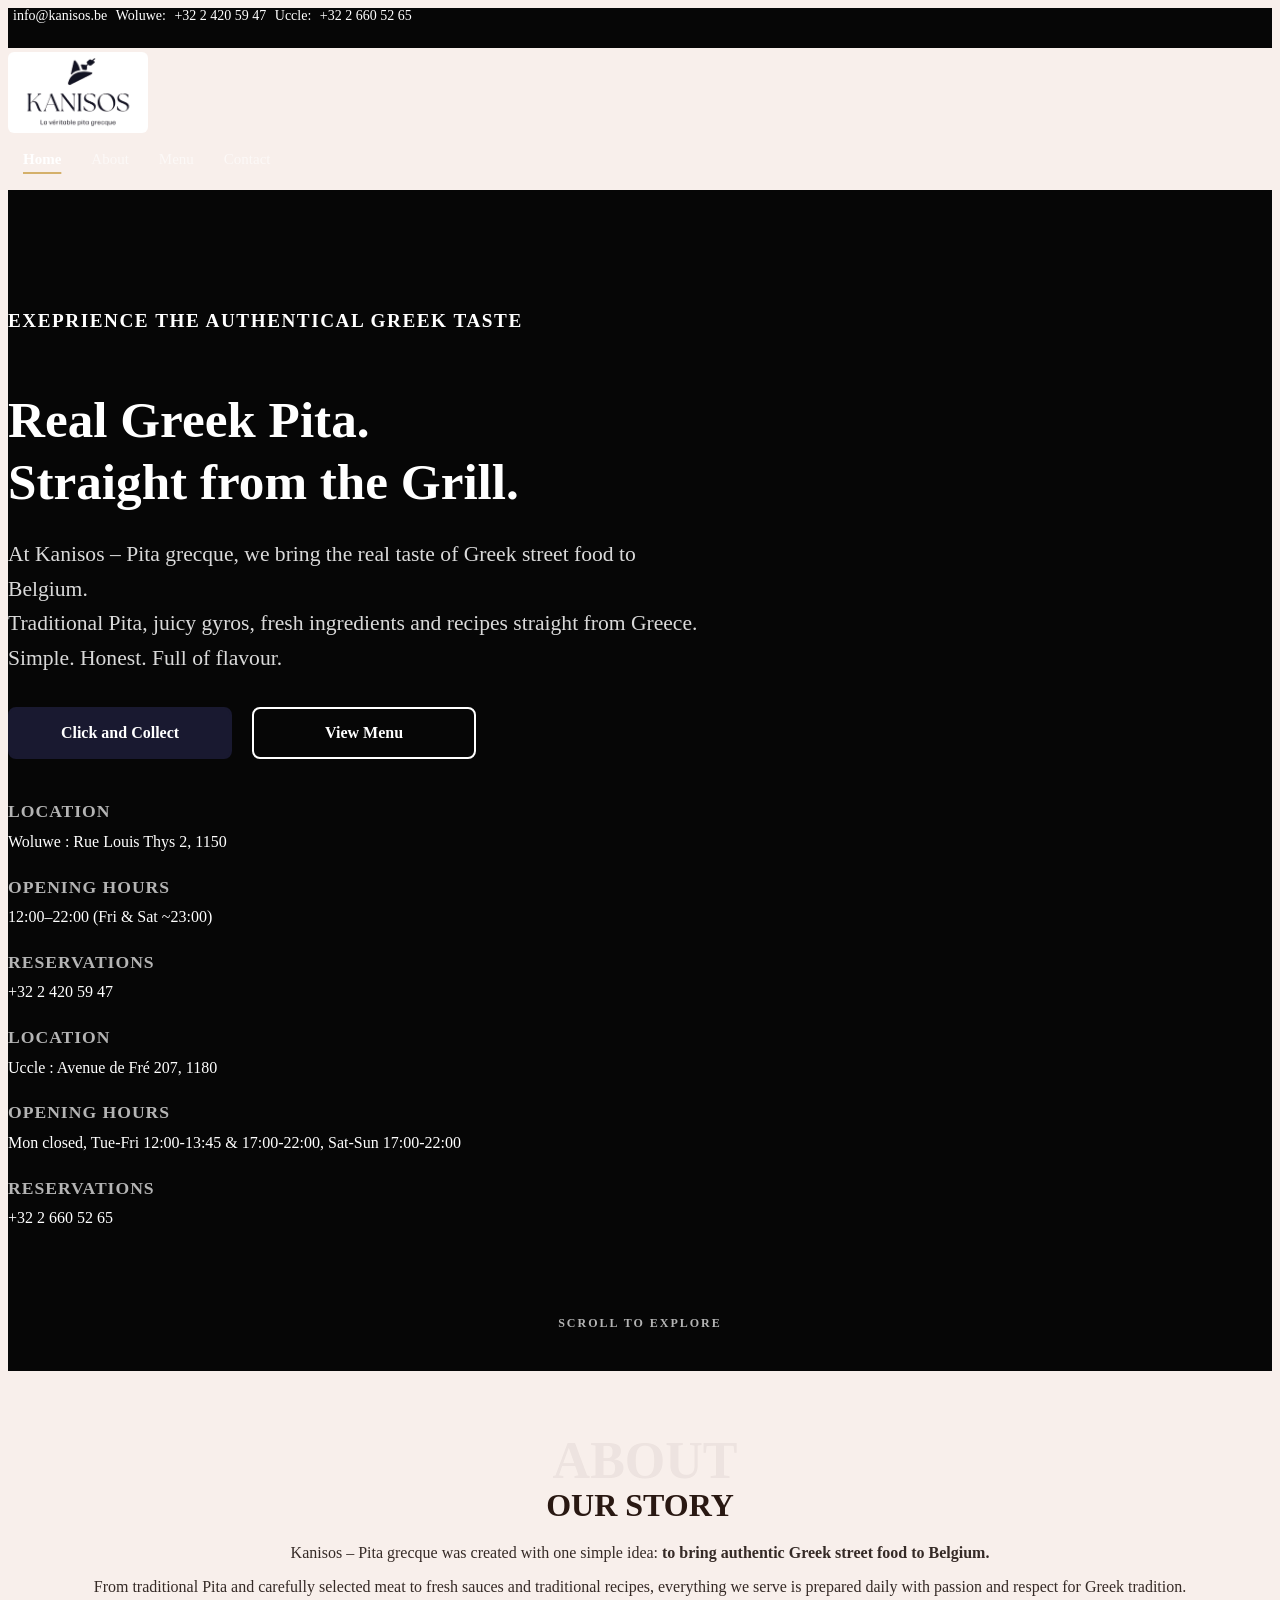
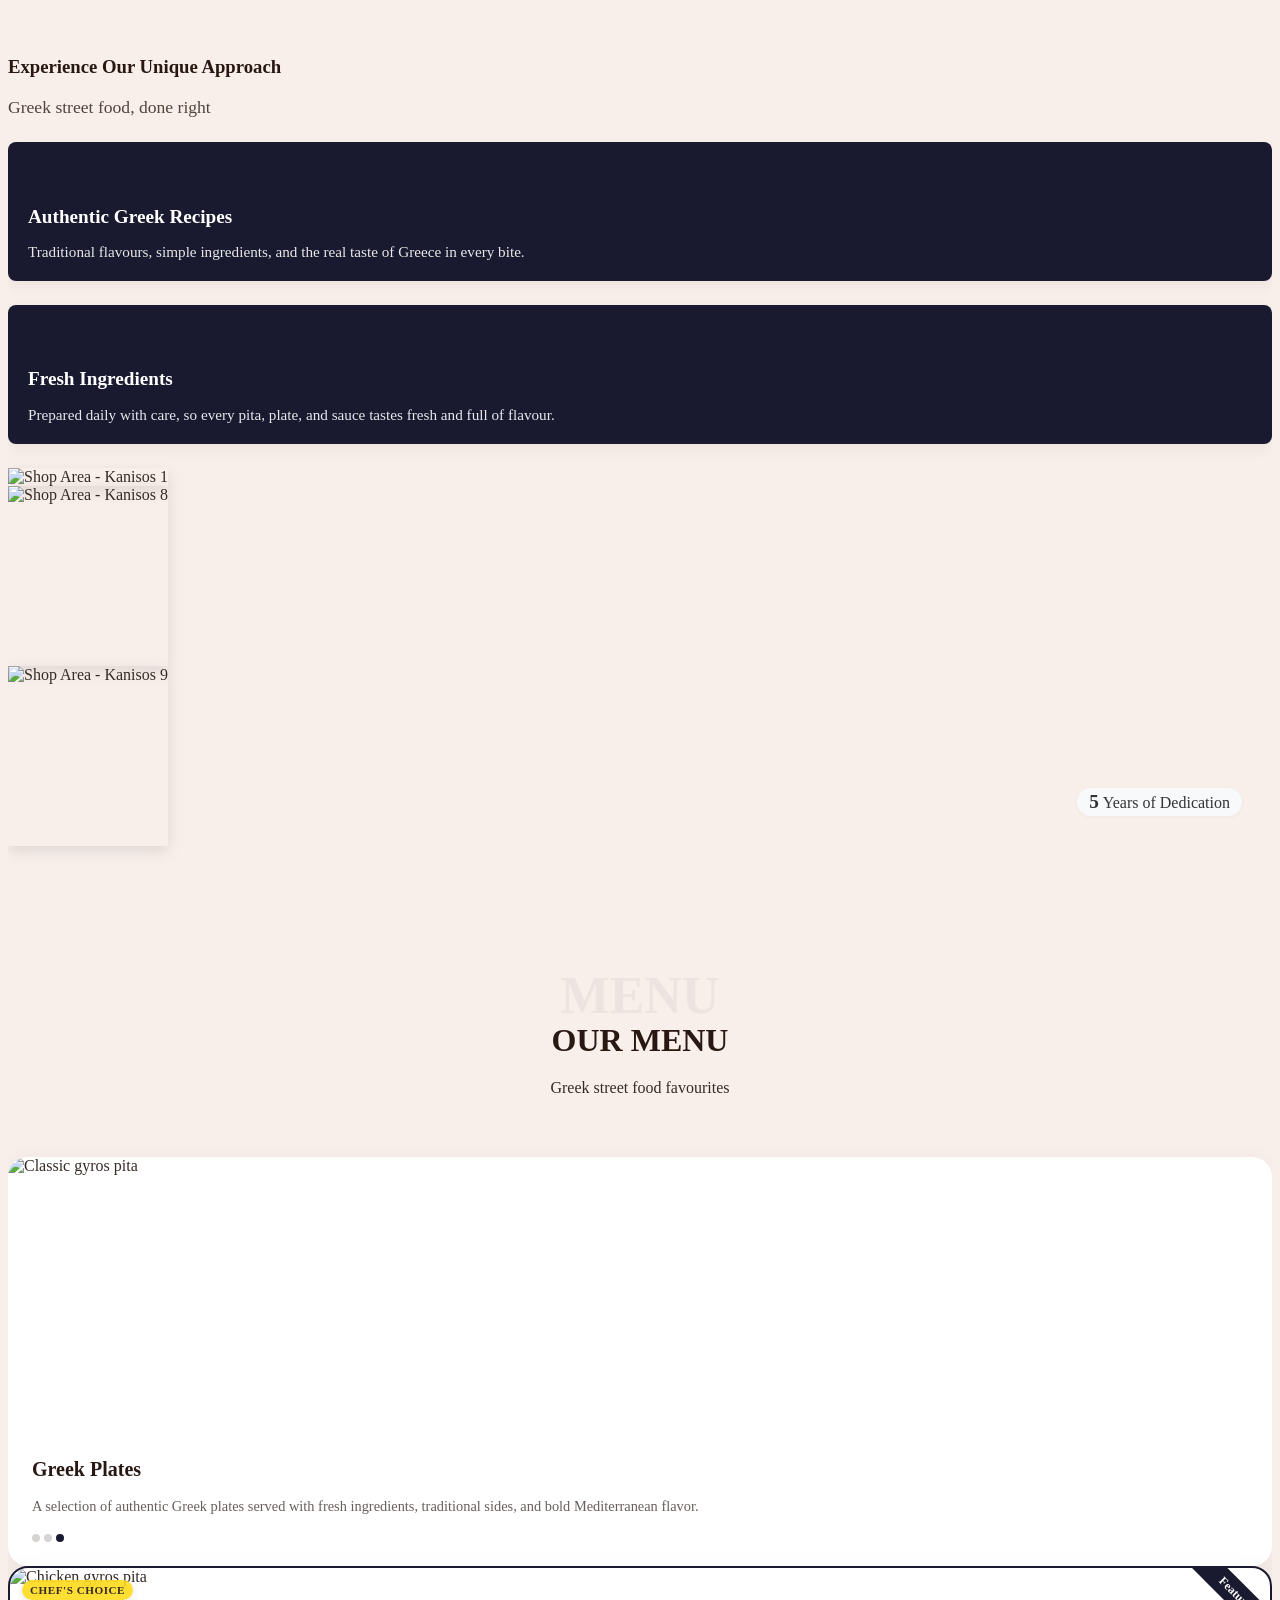
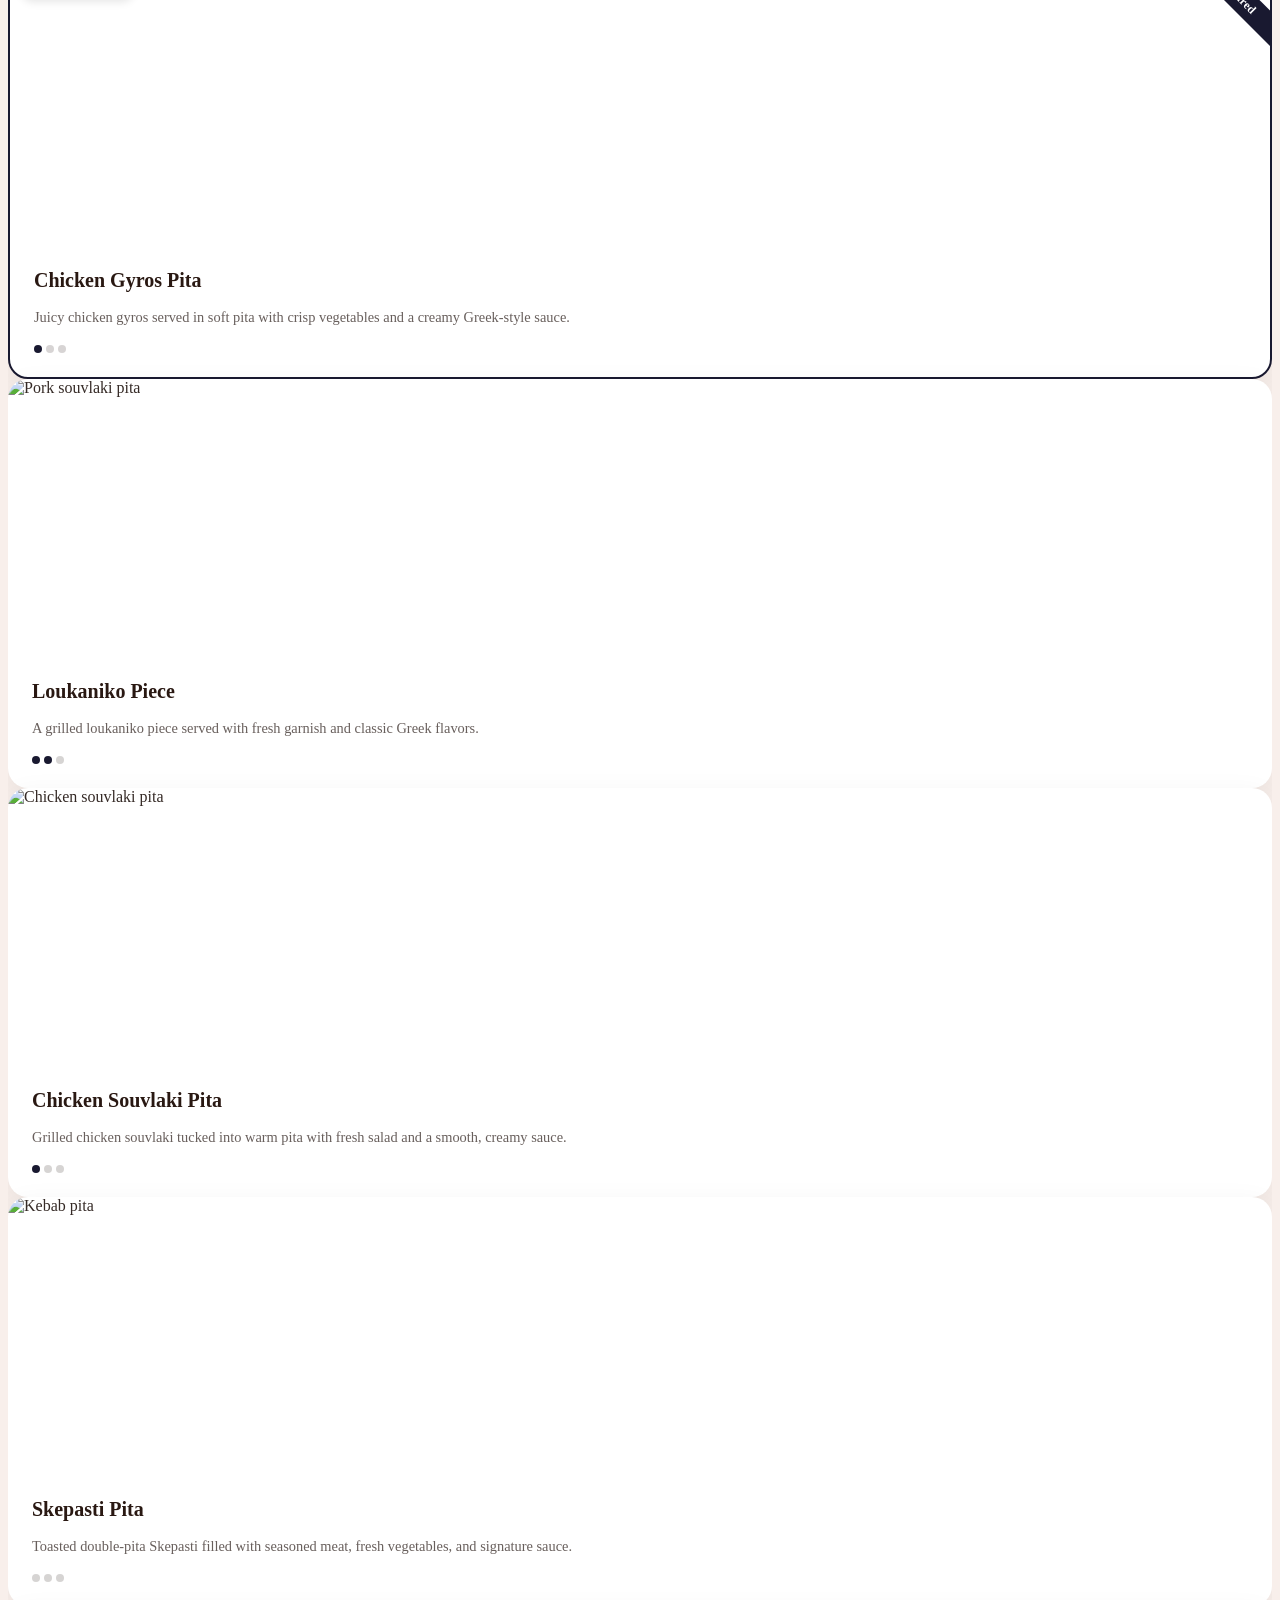
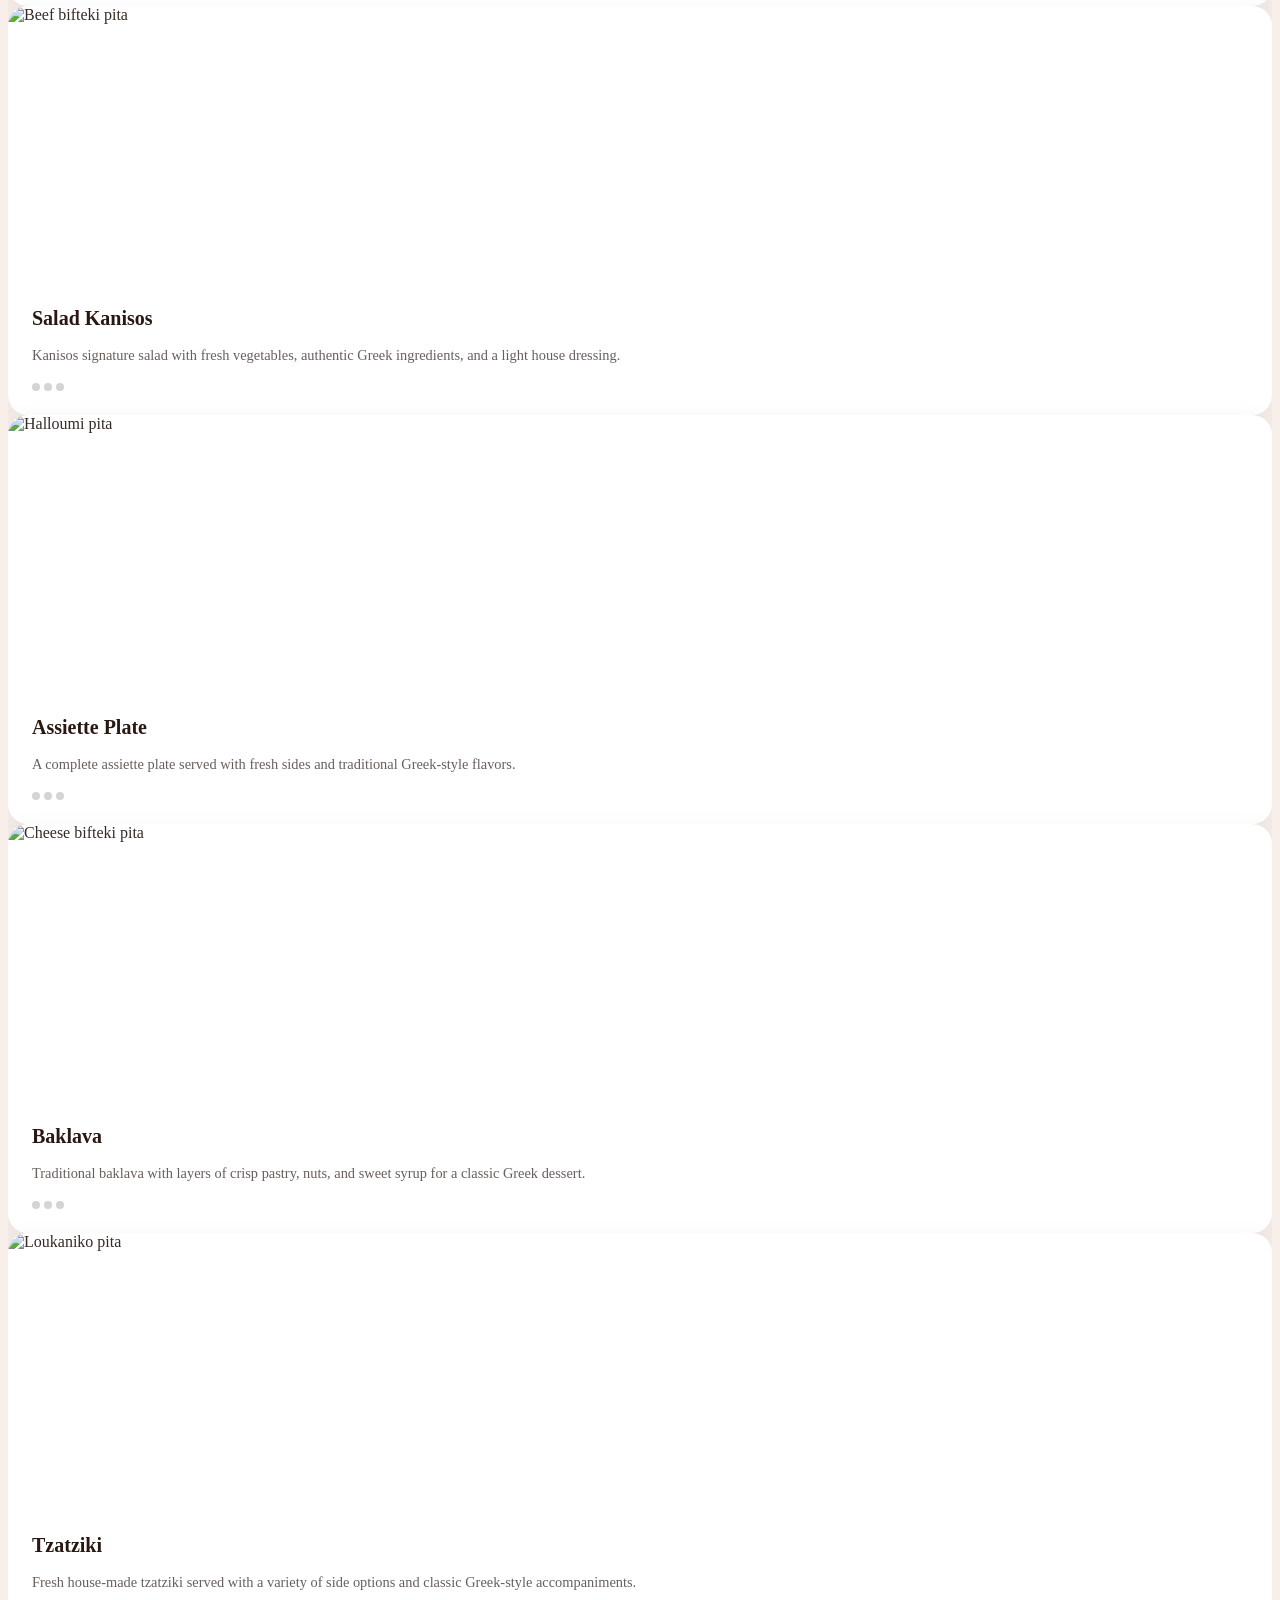
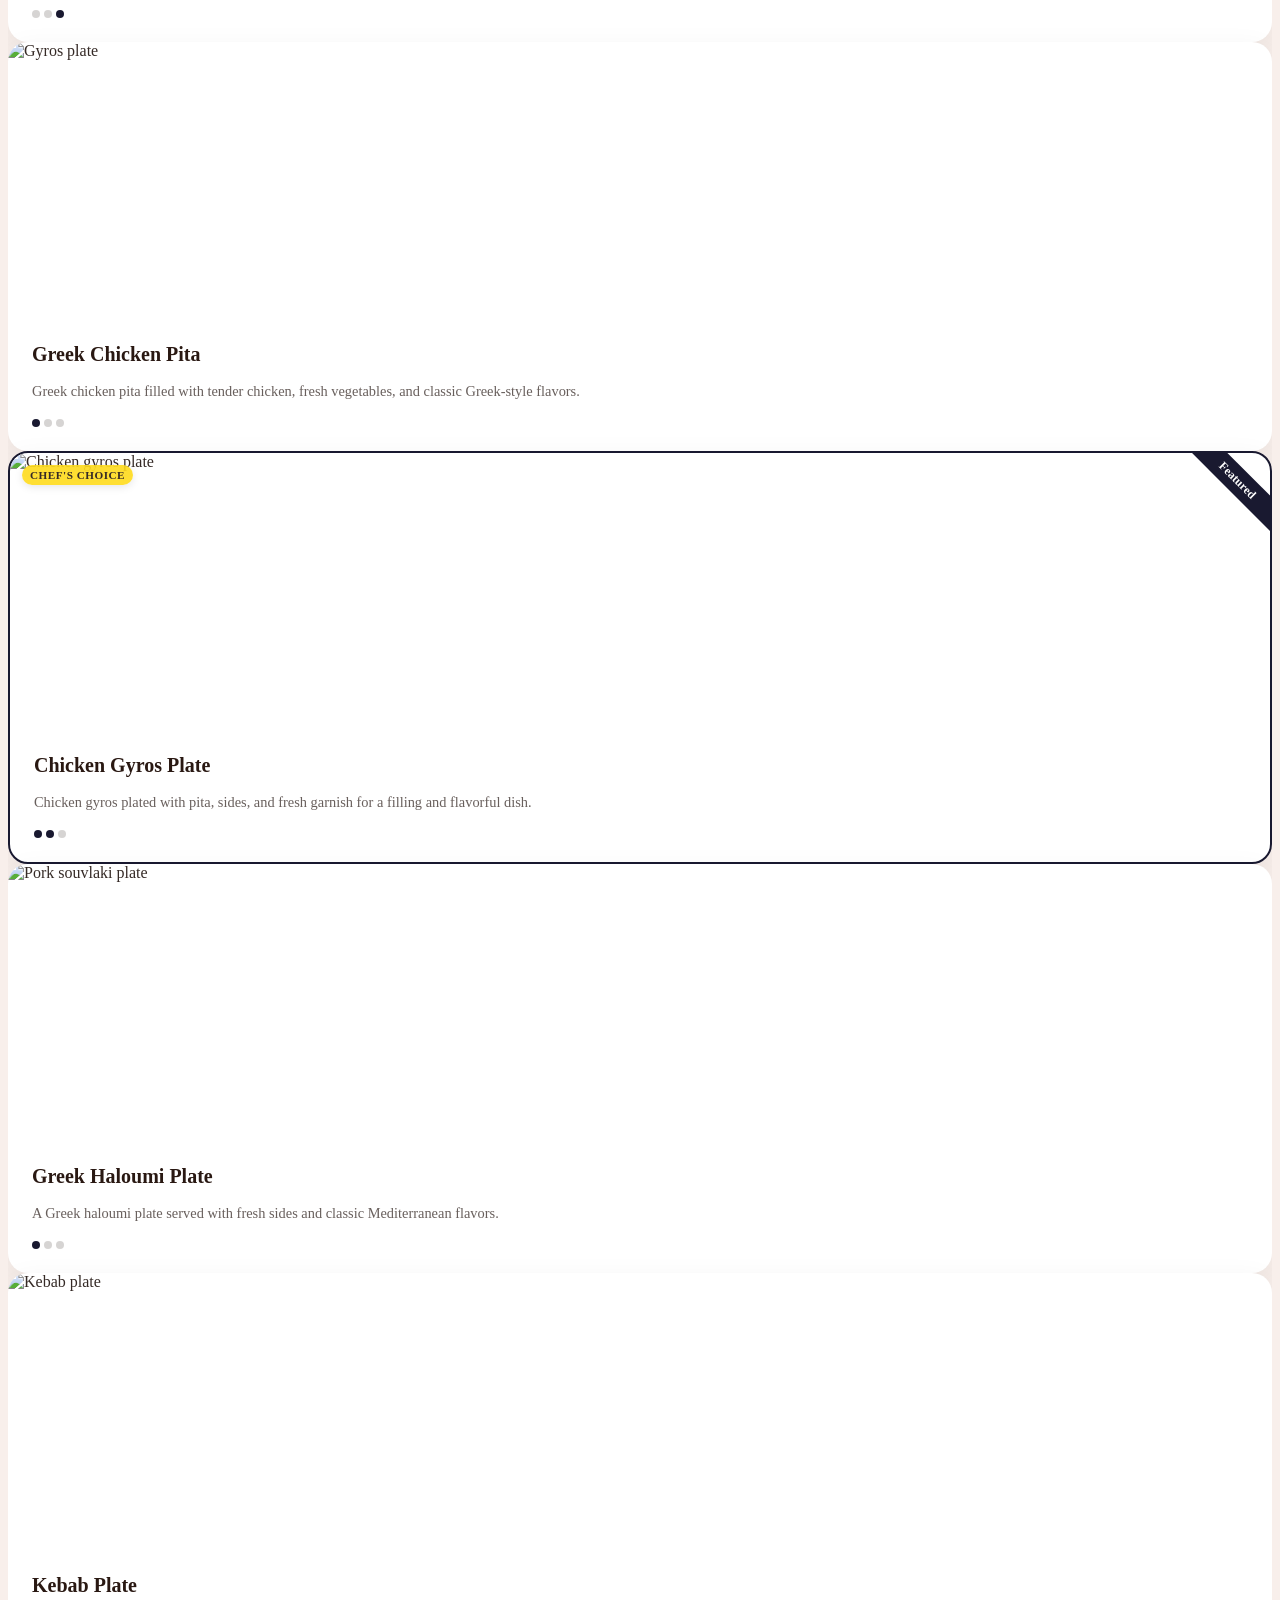
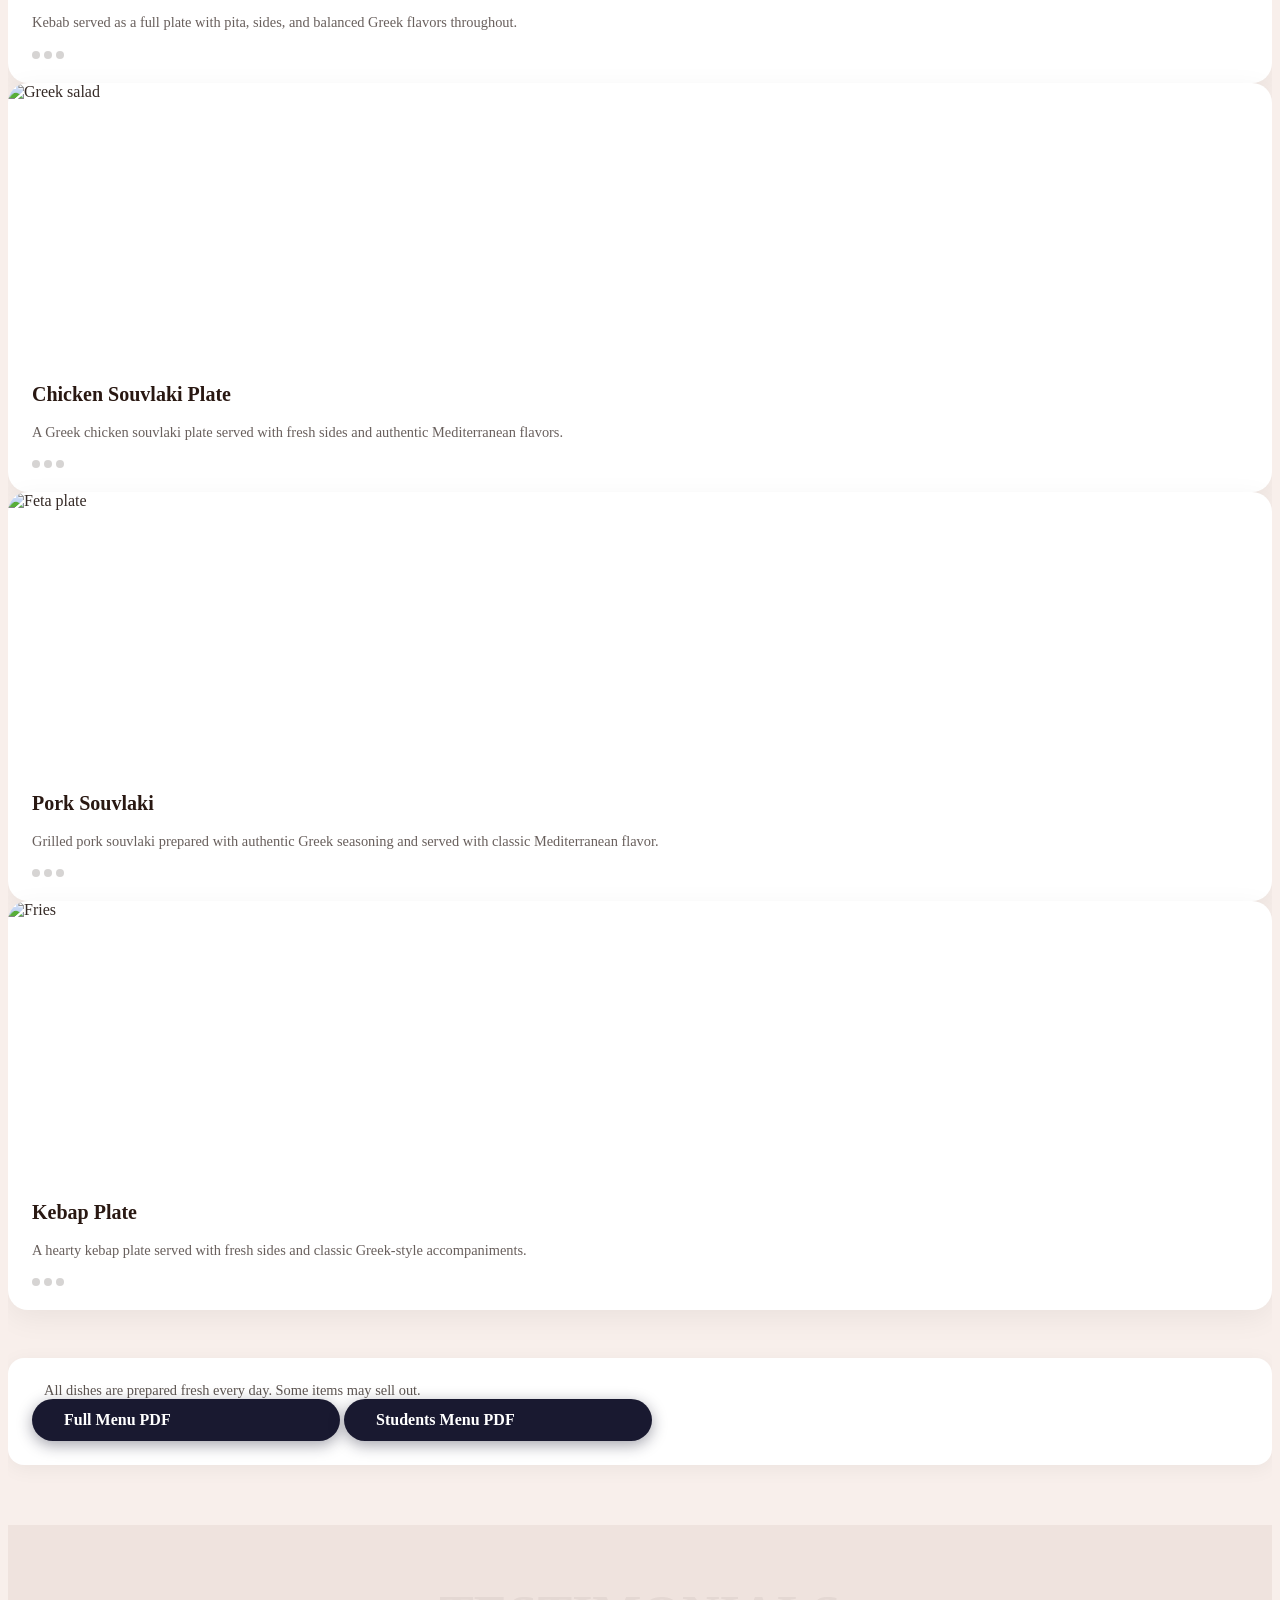
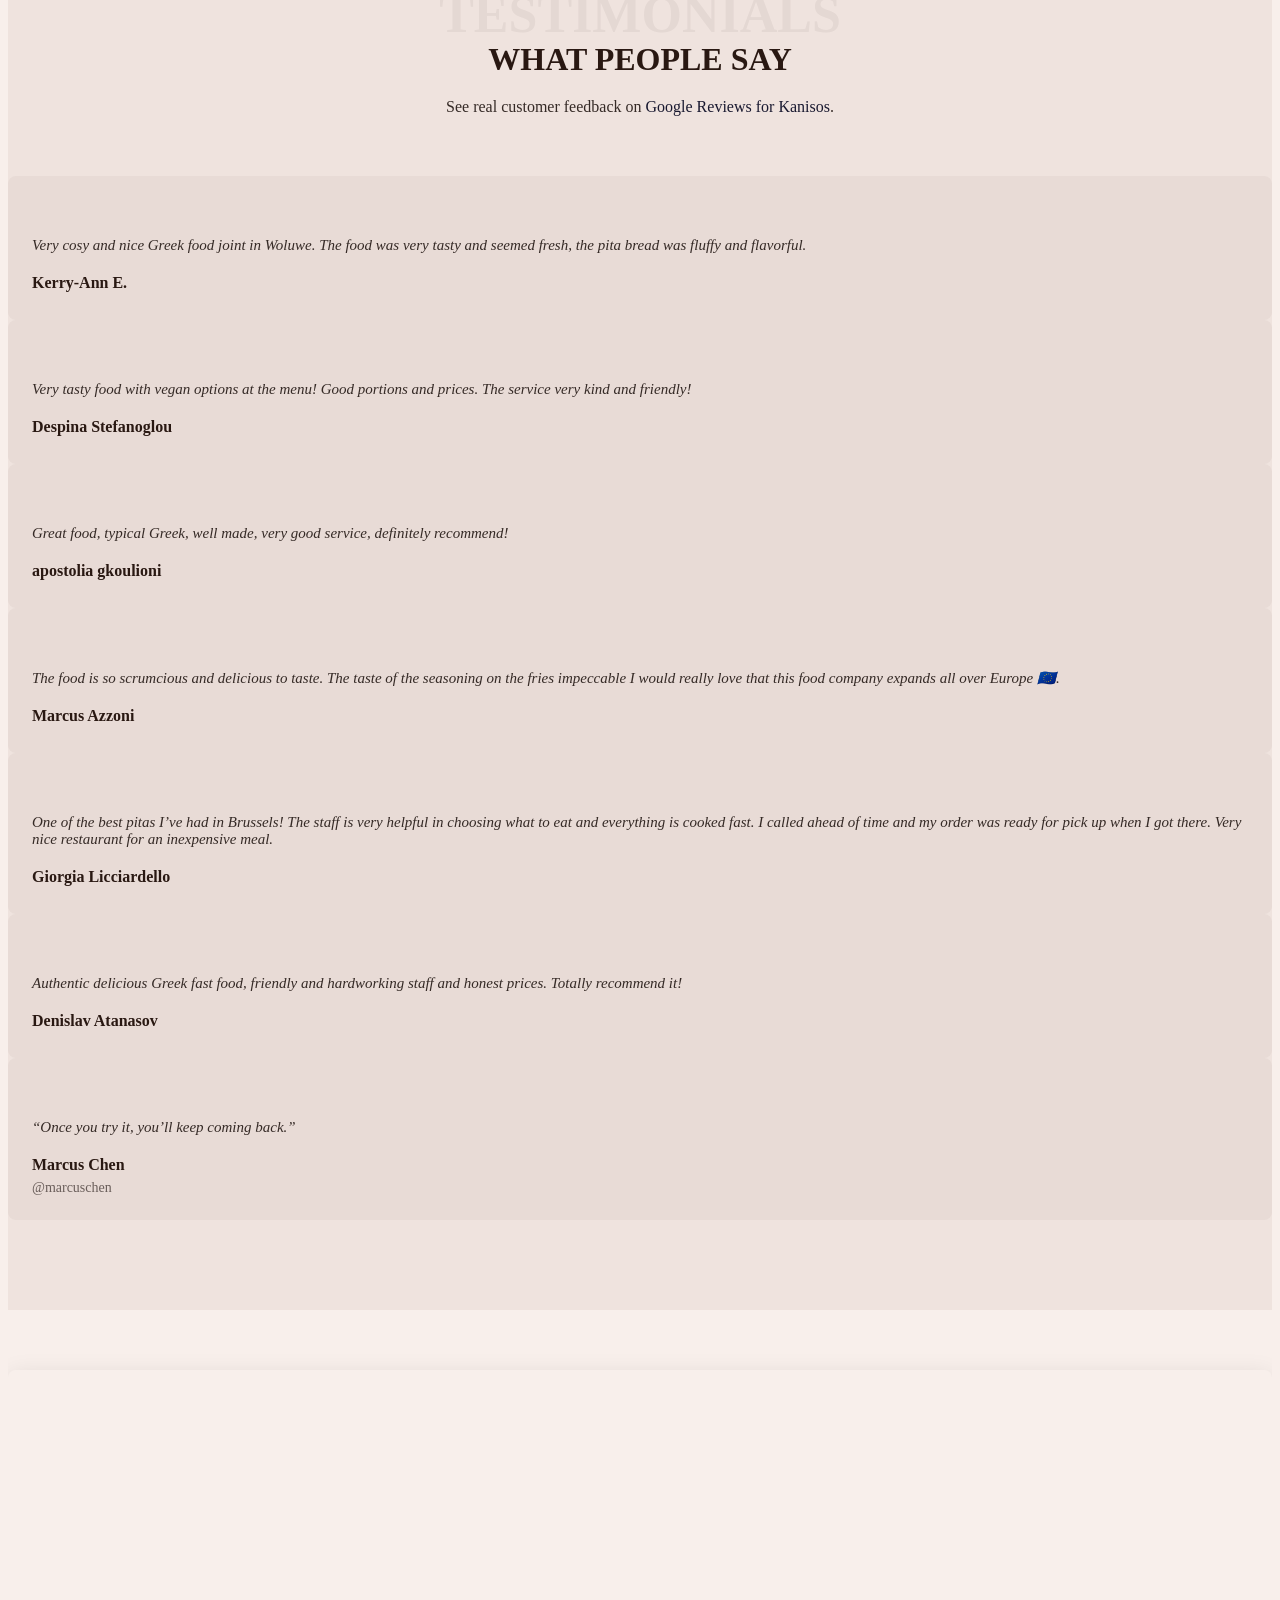
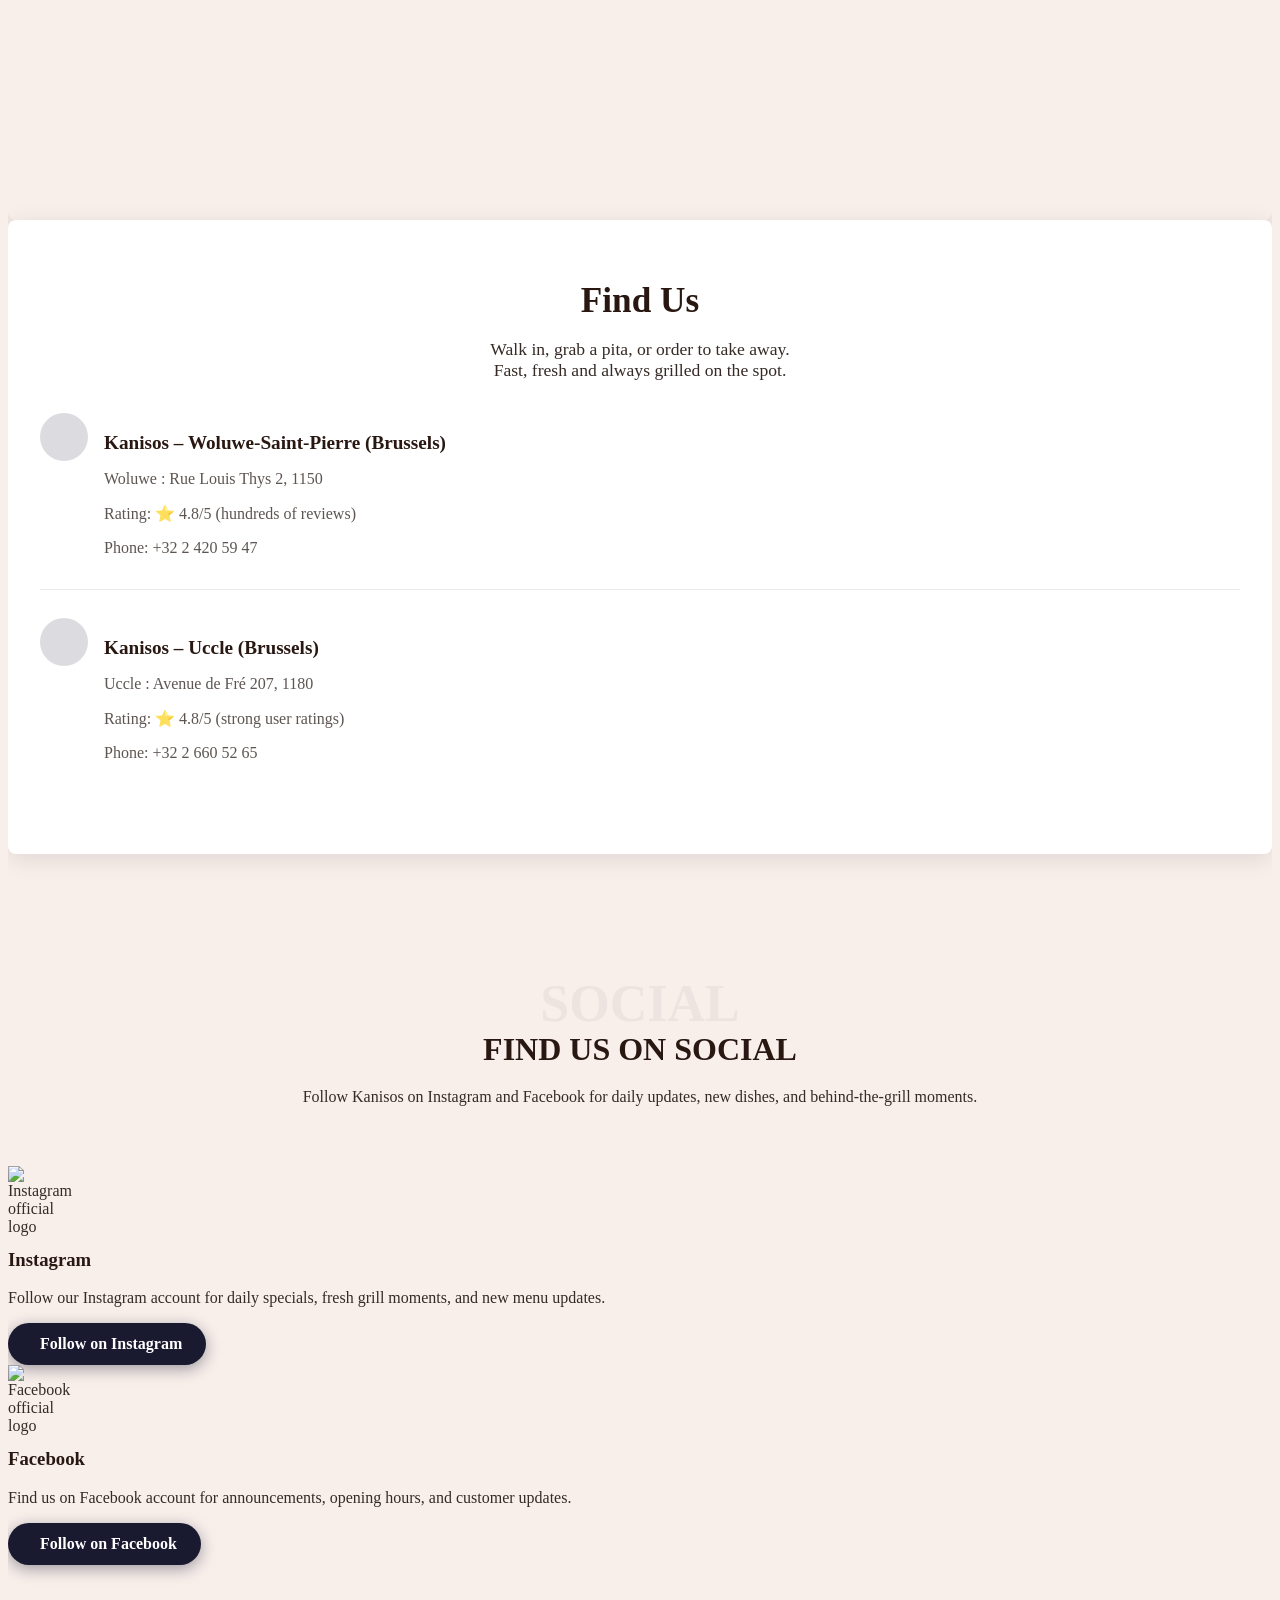
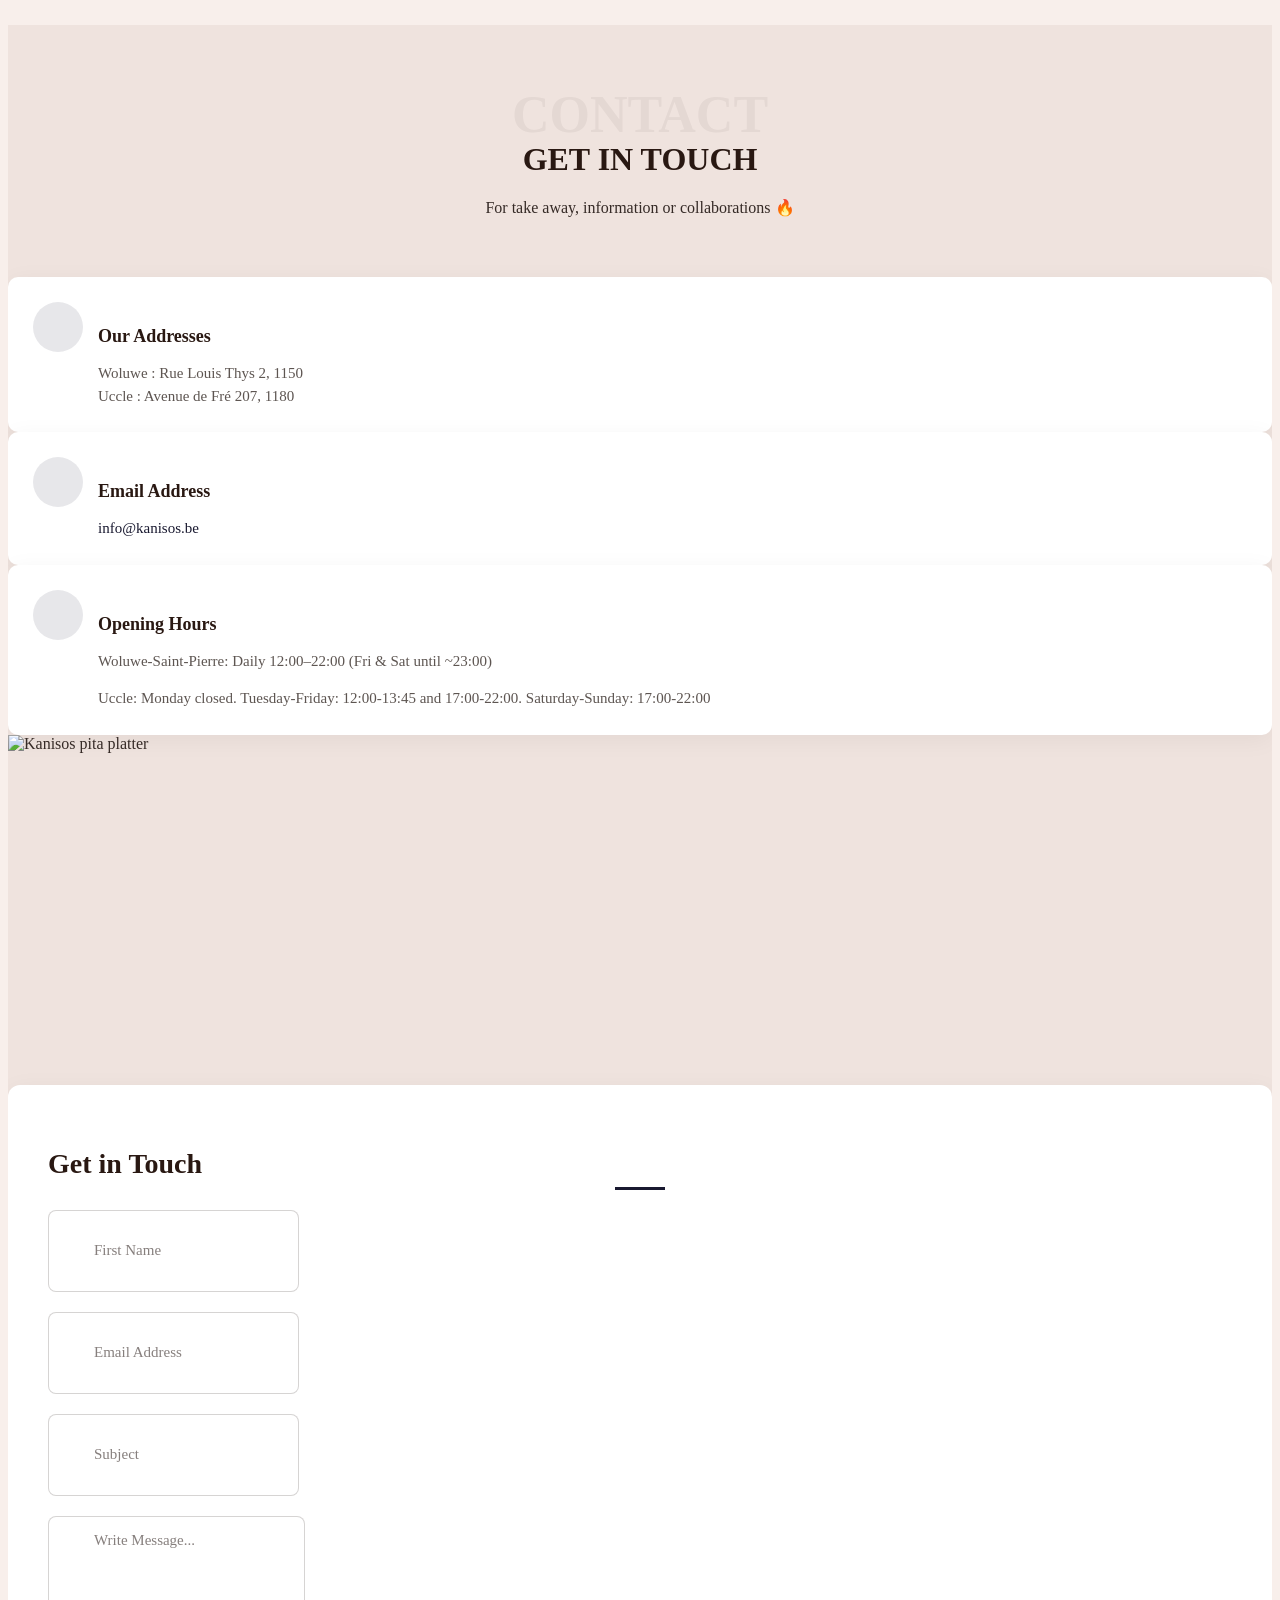
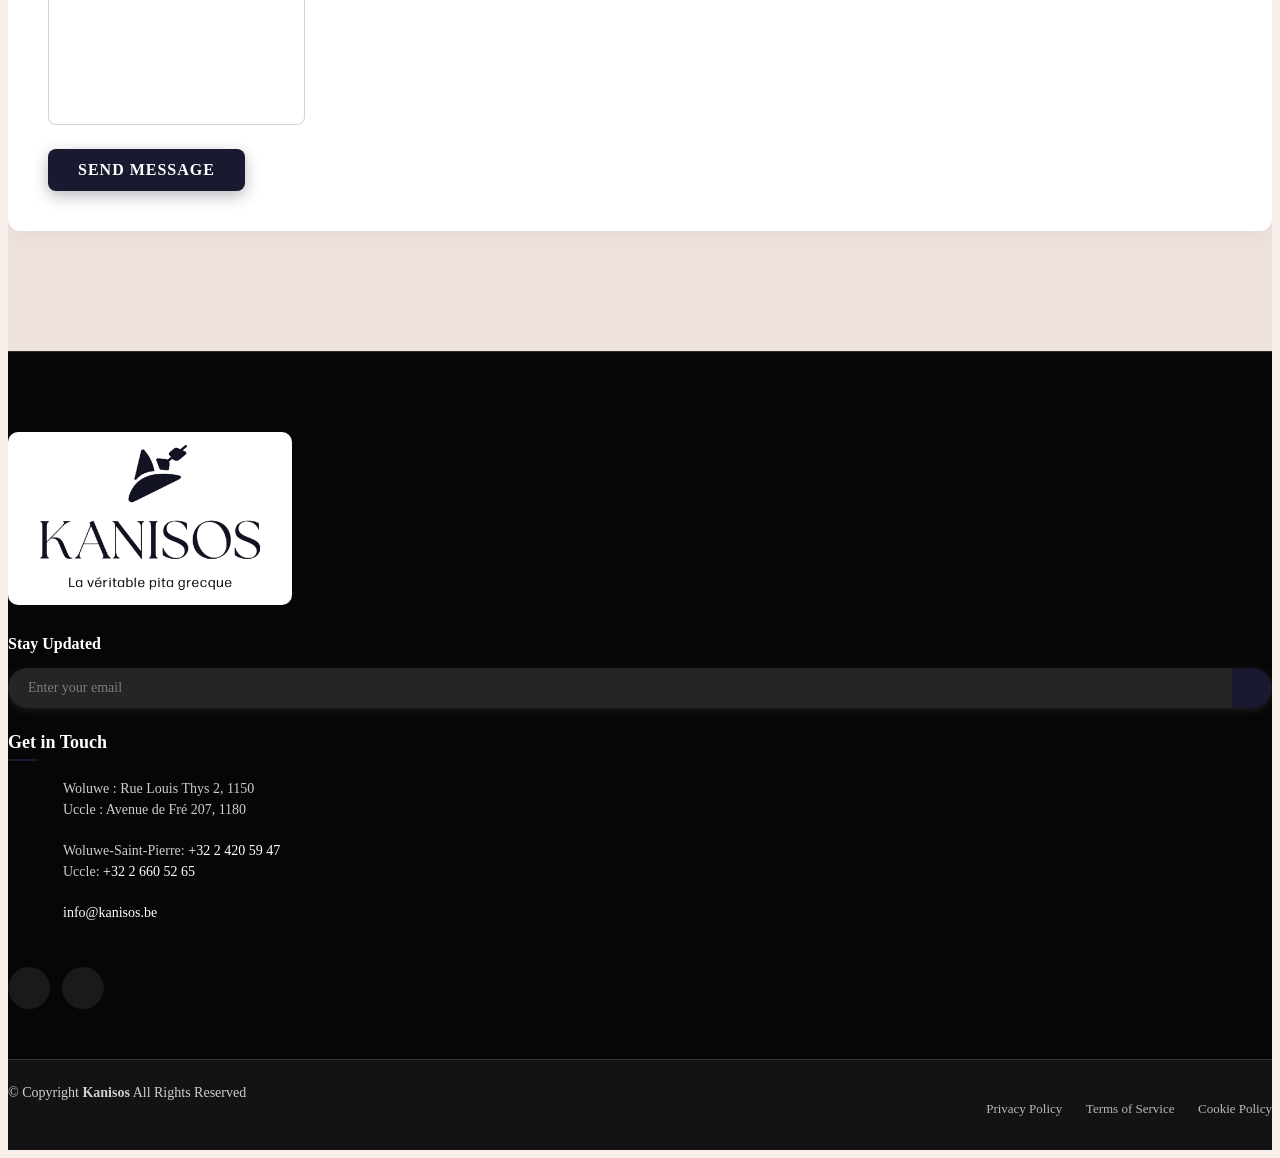
==== commit 31b1fa80: "DEV: correction on logo and facebook instagram account" ====
--- a/index.html
+++ b/index.html
@@ -33,7 +33,7 @@
 
   <!-- =======================================================
   * Template Name: Kanisos
-  * Template URL: https://bootstrapmade.com/platia-bootstrap-restaurant-template/
+  * Template Source: BootstrapMade restaurant template, customized for Kanisos.
   * Updated: Aug 11 2025 with Bootstrap v5.3.7
   * Author: BootstrapMade.com
   * License: https://bootstrapmade.com/license/
@@ -64,7 +64,7 @@
 
       <div class="container position-relative d-flex align-items-center justify-content-between">
         <a href="index.html" class="logo d-flex align-items-center">
-          <img src="assets/img/restaurant/kanisos_trasparent_logo.png" alt="Kanisos logo">
+          <img src="assets/img/restaurant/kanisos_trasparent_logo.png" alt="Kanisos logo" class="home-logo-small">
         </a>
 
         <nav id="navmenu" class="navmenu">
@@ -120,7 +120,7 @@
                     <div class="feature-item text-center px-4 py-2 h-100 w-100">
                       <div class="feature-text d-flex flex-column align-items-center h-100">
                         <span class="label d-inline-flex align-items-center justify-content-center fw-bold" style="font-size:1.1rem; min-height: 1.8em;"><i class="bi bi-geo-alt me-2"></i>LOCATION</span>
-                        <span class="value d-block" style="font-size:1rem; min-height: 2.6em;">Woluwe: Rue Louis Thys 2, Woluwe Saint-Pierre</span>
+                        <span class="value d-block" style="font-size:1rem; min-height: 2.6em;">Woluwe : Rue Louis Thys 2, 1150</span>
                       </div>
                     </div>
                   </div>
@@ -147,7 +147,7 @@
                     <div class="feature-item text-center px-4 py-2 h-100 w-100">
                       <div class="feature-text d-flex flex-column align-items-center h-100">
                         <span class="label d-inline-flex align-items-center justify-content-center fw-bold" style="font-size:1.1rem; min-height: 1.8em;"><i class="bi bi-geo-alt me-2"></i>LOCATION</span>
-                        <span class="value d-block" style="font-size:1rem; min-height: 2.6em;">Uccle: Avenue de Fré 207, Uccle</span>
+                        <span class="value d-block" style="font-size:1rem; min-height: 2.6em;">Uccle : Avenue de Fré 207, 1180</span>
                       </div>
                     </div>
                   </div>
@@ -819,7 +819,7 @@
                 </div>
                 <div class="info-content">
                   <h3>Kanisos – Woluwe-Saint-Pierre (Brussels)</h3>
-                  <p>Address: Rue Louis Thys 2, Woluwe Saint-Pierre</p>
+                  <p>Woluwe : Rue Louis Thys 2, 1150</p>
                   <p>Rating: ⭐ 4.8/5 (hundreds of reviews)</p>
                   <p>Phone: <a href="tel:+3224205947">+32 2 420 59 47</a></p>
                 </div>
@@ -831,7 +831,7 @@
                 </div>
                 <div class="info-content">
                   <h3>Kanisos – Uccle (Brussels)</h3>
-                  <p>Address: Avenue de Fré 207, Uccle</p>
+                  <p>Uccle : Avenue de Fré 207, 1180</p>
                   <p>Rating: ⭐ 4.8/5 (strong user ratings)</p>
                   <p>Phone: <a href="tel:+3226605265">+32 2 660 52 65</a></p>
               </div>
@@ -860,7 +860,7 @@
       <div class="container section-title" data-aos="fade-up">
         <span class="description-title">Social</span>
         <h2>Find Us on Social</h2>
-        <p>Follow Kanisos on Instagram and Facebook accounts for daily updates, new dishes, and behind-the-grill moments.</p>
+        <p>Follow Kanisos on Instagram and Facebook for daily updates, new dishes, and behind-the-grill moments.</p>
       </div><!-- End Section Title -->
 
       <div class="container" data-aos="fade-up" data-aos-delay="100">
@@ -872,7 +872,7 @@
                 <img src="assets/img/misc/instagram-official.svg" alt="Instagram official logo" style="width: 34px; height: 34px;" loading="lazy">
               </div>
               <h3 class="h5 mt-3 mb-2">Instagram</h3>
-              <p class="mb-3">Follow our Instagram for daily specials, fresh grill moments, and new menu updates.</p>
+              <p class="mb-3">Follow our Instagram account for daily specials, fresh grill moments, and new menu updates.</p>
               <a href="https://www.instagram.com/kanisos.pitagrecque/" target="_blank" rel="noopener" class="social-follow-btn">
                 <i class="bi bi-instagram"></i>
                 <span>Follow on Instagram</span>
@@ -886,7 +886,7 @@
                 <img src="assets/img/misc/facebook-official.svg" alt="Facebook official logo" style="width: 34px; height: 34px;" loading="lazy">
               </div>
               <h3 class="h5 mt-3 mb-2">Facebook</h3>
-              <p class="mb-3">Find us on Facebook for announcements, opening hours, and customer updates.</p>
+              <p class="mb-3">Find us on Facebook account for announcements, opening hours, and customer updates.</p>
               <a href="https://www.facebook.com/Pitagrecque.kanisos" target="_blank" rel="noopener" class="social-follow-btn">
                 <i class="bi bi-facebook"></i>
                 <span>Follow on Facebook</span>
@@ -920,7 +920,7 @@
               </div>
               <div class="info-content">
                 <h4>Our Addresses</h4>
-                <p>Woluwe-Saint-Pierre : Rue Louis Thys 2, 1150<br>Uccle : Avenue de Fré 207, 1180</p>
+                <p>Woluwe : Rue Louis Thys 2, 1150<br>Uccle : Avenue de Fré 207, 1180</p>
               </div>
             </div>
           </div>
@@ -1070,8 +1070,7 @@
                 <i class="bi bi-geo-alt"></i>
               </div>
               <div class="contact-info">
-                <p>Kanisos – Woluwe-Saint-Pierre: Rue Louis Thys 2, Woluwe Saint-Pierre<br>Kanisos – Uccle: Avenue
-                  de Fré 207, Uccle</p>
+                <p>Woluwe : Rue Louis Thys 2, 1150<br>Uccle : Avenue de Fré 207, 1180</p>
               </div>
             </div>
 
--- a/assets/css/main.css
+++ b/assets/css/main.css
@@ -1,6 +1,6 @@
 /**
 * Template Name: Kanisos
-* Template URL: https://bootstrapmade.com/platia-bootstrap-restaurant-template/
+* Template Source: BootstrapMade restaurant template, customized for Kanisos.
 * Updated: Aug 11 2025 with Bootstrap v5.3.7
 * Author: BootstrapMade.com
 * License: https://bootstrapmade.com/license/
@@ -246,6 +246,16 @@
   background: #fff;
   padding: 4px 10px;
   border-radius: 6px;
+}
+
+.header .logo img.home-logo-small {
+  width: 120px;
+}
+
+.legal-navbar-logo {
+  width: 40px !important;
+  height: 40px !important;
+  object-fit: cover;
 }
 
 .header .logo h1 {
@@ -318,10 +328,18 @@
     padding-right: 0;
   }
 
-  .navmenu li:hover>a,
+  .navmenu li:hover>a {
+    color: rgba(255, 255, 255, 0.85);
+  }
+
   .navmenu .active,
   .navmenu .active:focus {
-    color: var(--nav-hover-color);
+    color: #ffffff;
+    font-weight: 600;
+    text-decoration: underline;
+    text-decoration-color: #d4b06a;
+    text-decoration-thickness: 2px;
+    text-underline-offset: 8px;
   }
 
   .navmenu .dropdown ul {
@@ -447,10 +465,18 @@
     color: var(--contrast-color);
   }
 
-  .navmenu a:hover,
+  .navmenu a:hover {
+    color: var(--nav-dropdown-hover-color);
+  }
+
   .navmenu .active,
   .navmenu .active:focus {
-    color: var(--nav-dropdown-hover-color);
+    color: #ffffff;
+    font-weight: 600;
+    text-decoration: underline;
+    text-decoration-color: #d4b06a;
+    text-decoration-thickness: 2px;
+    text-underline-offset: 6px;
   }
 
   .navmenu .active i,
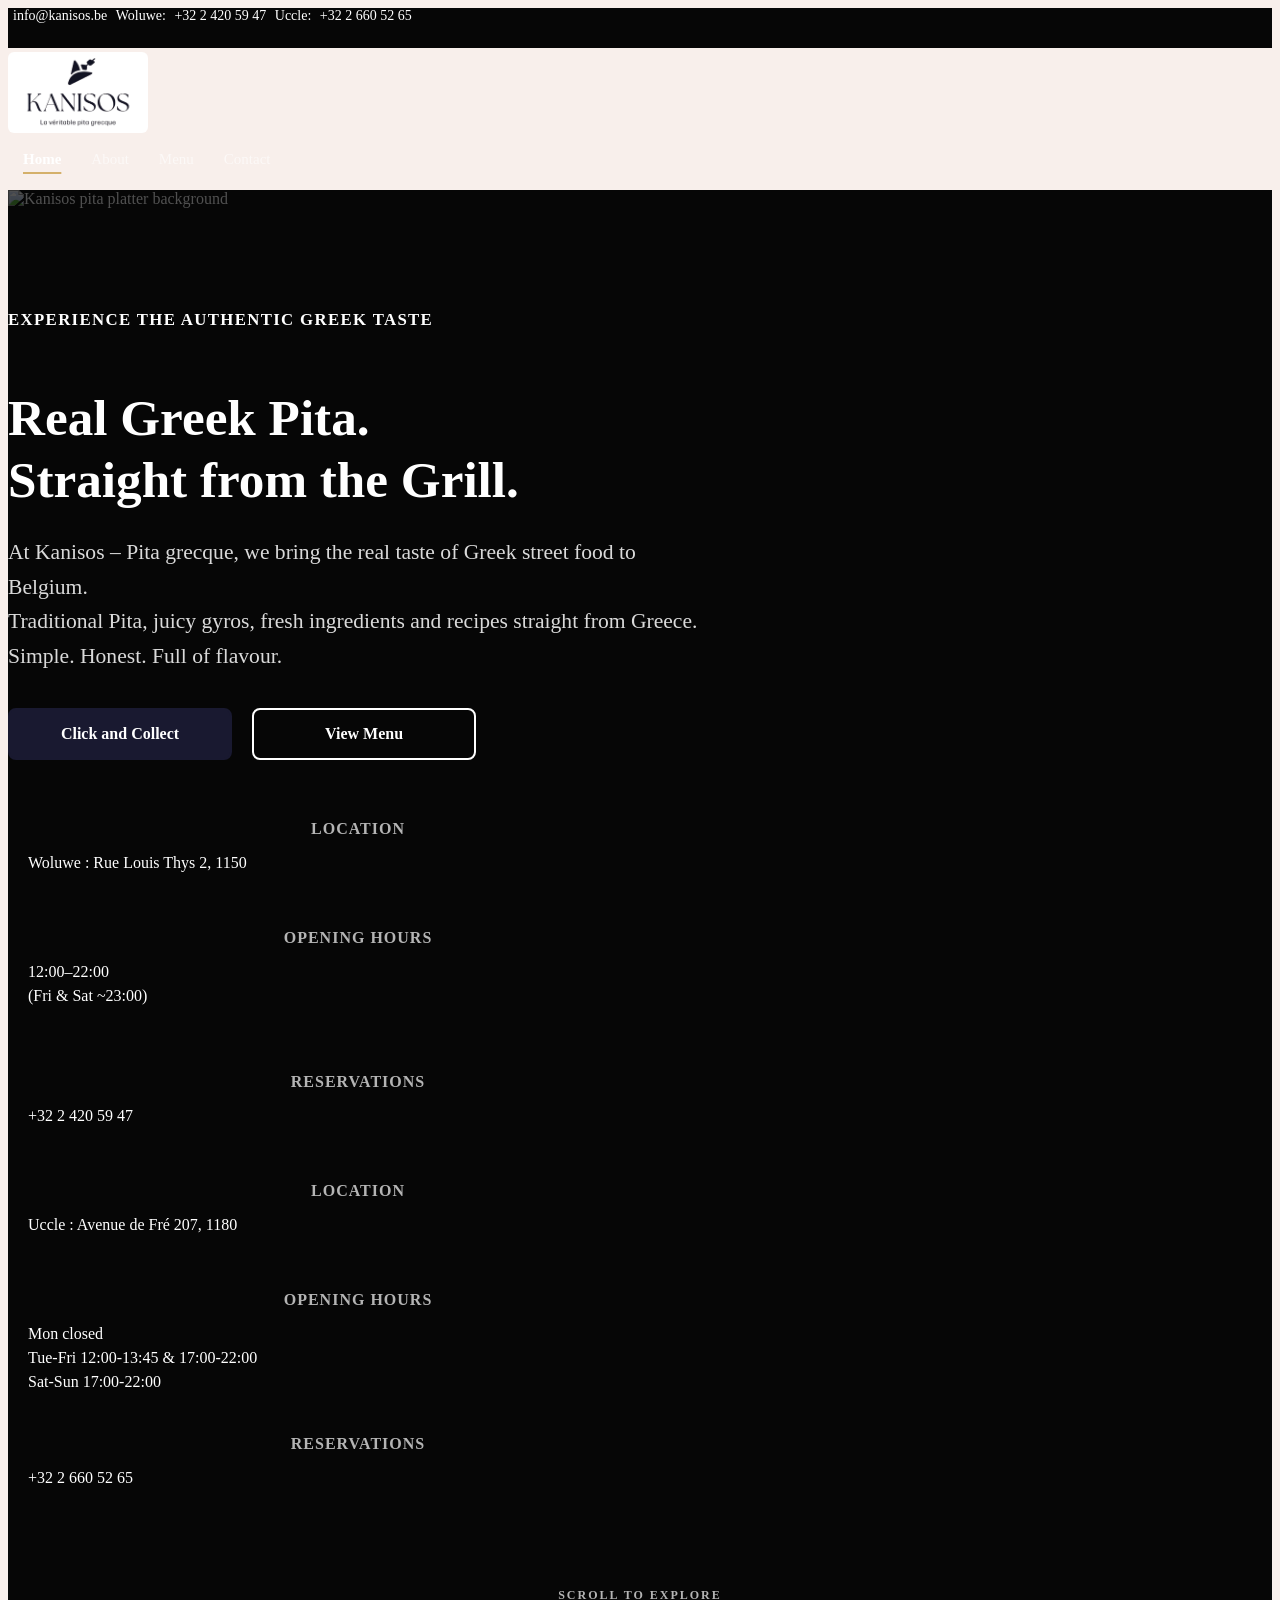
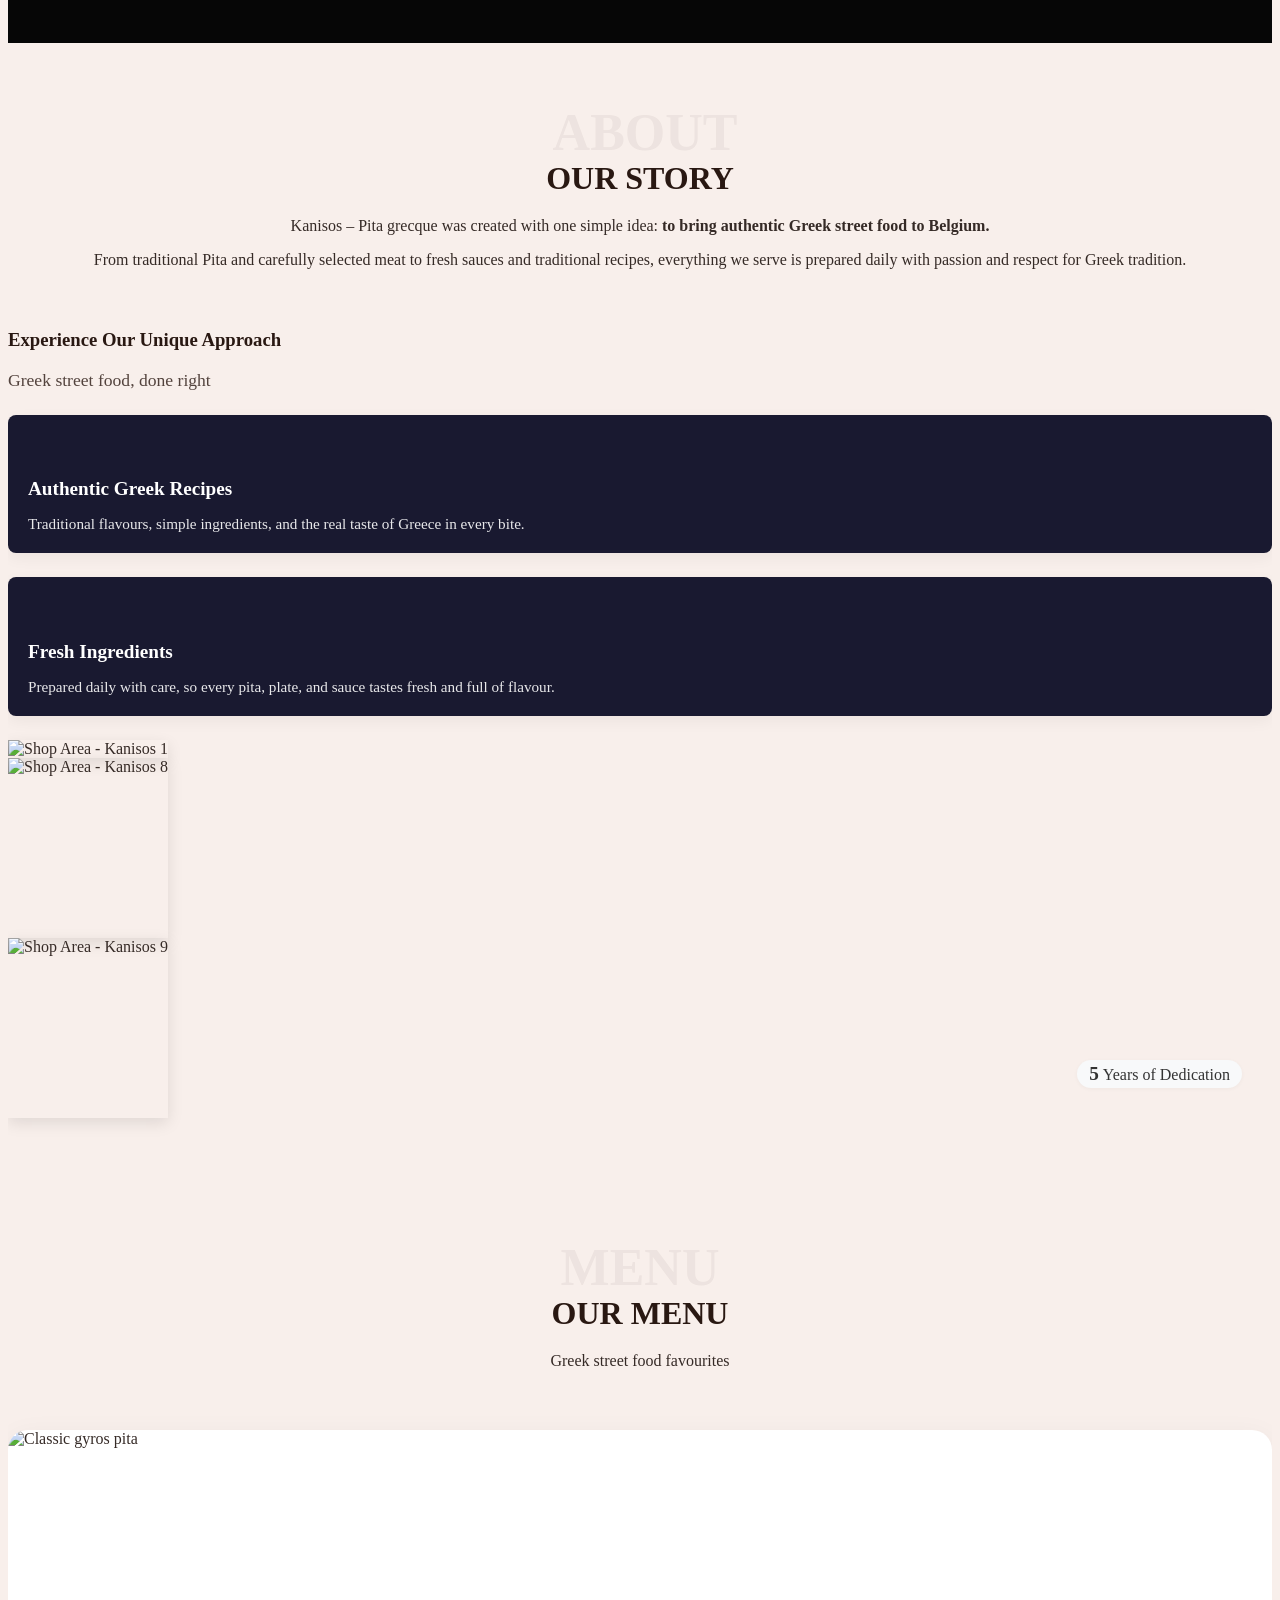
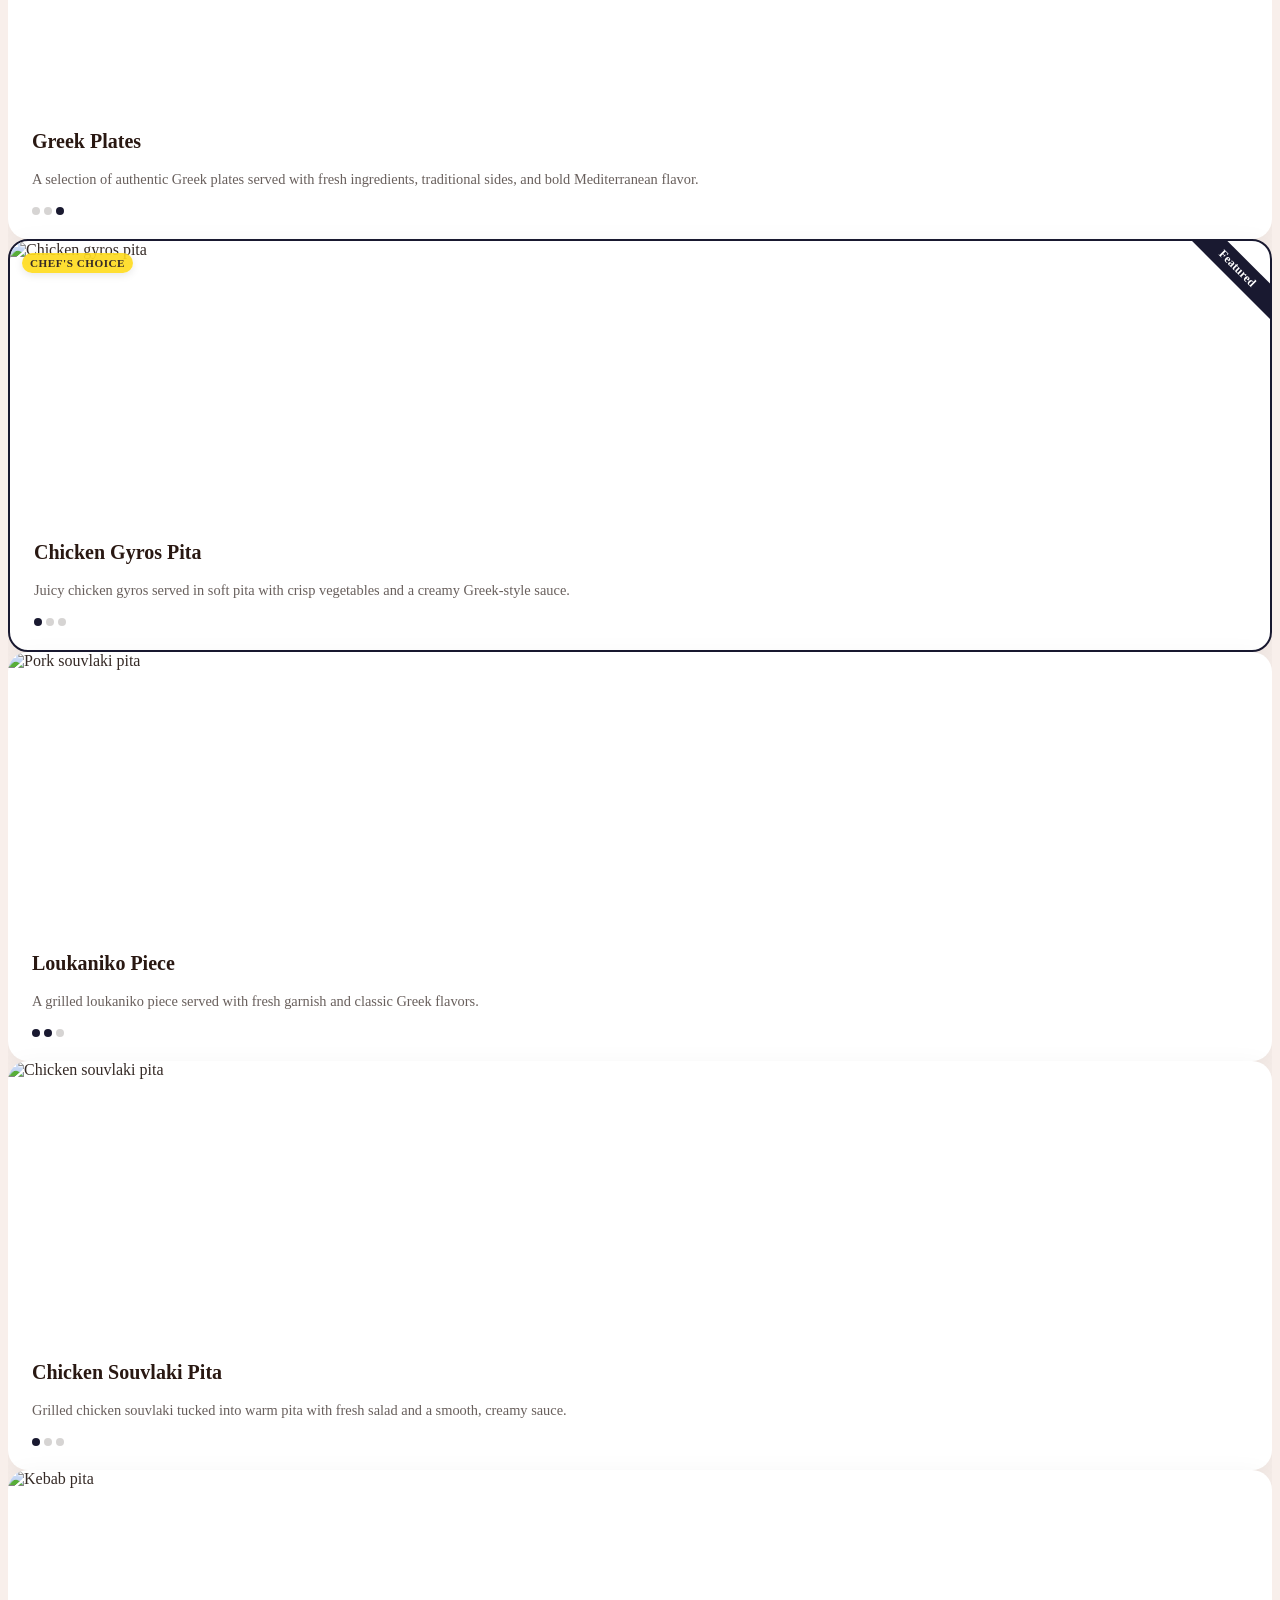
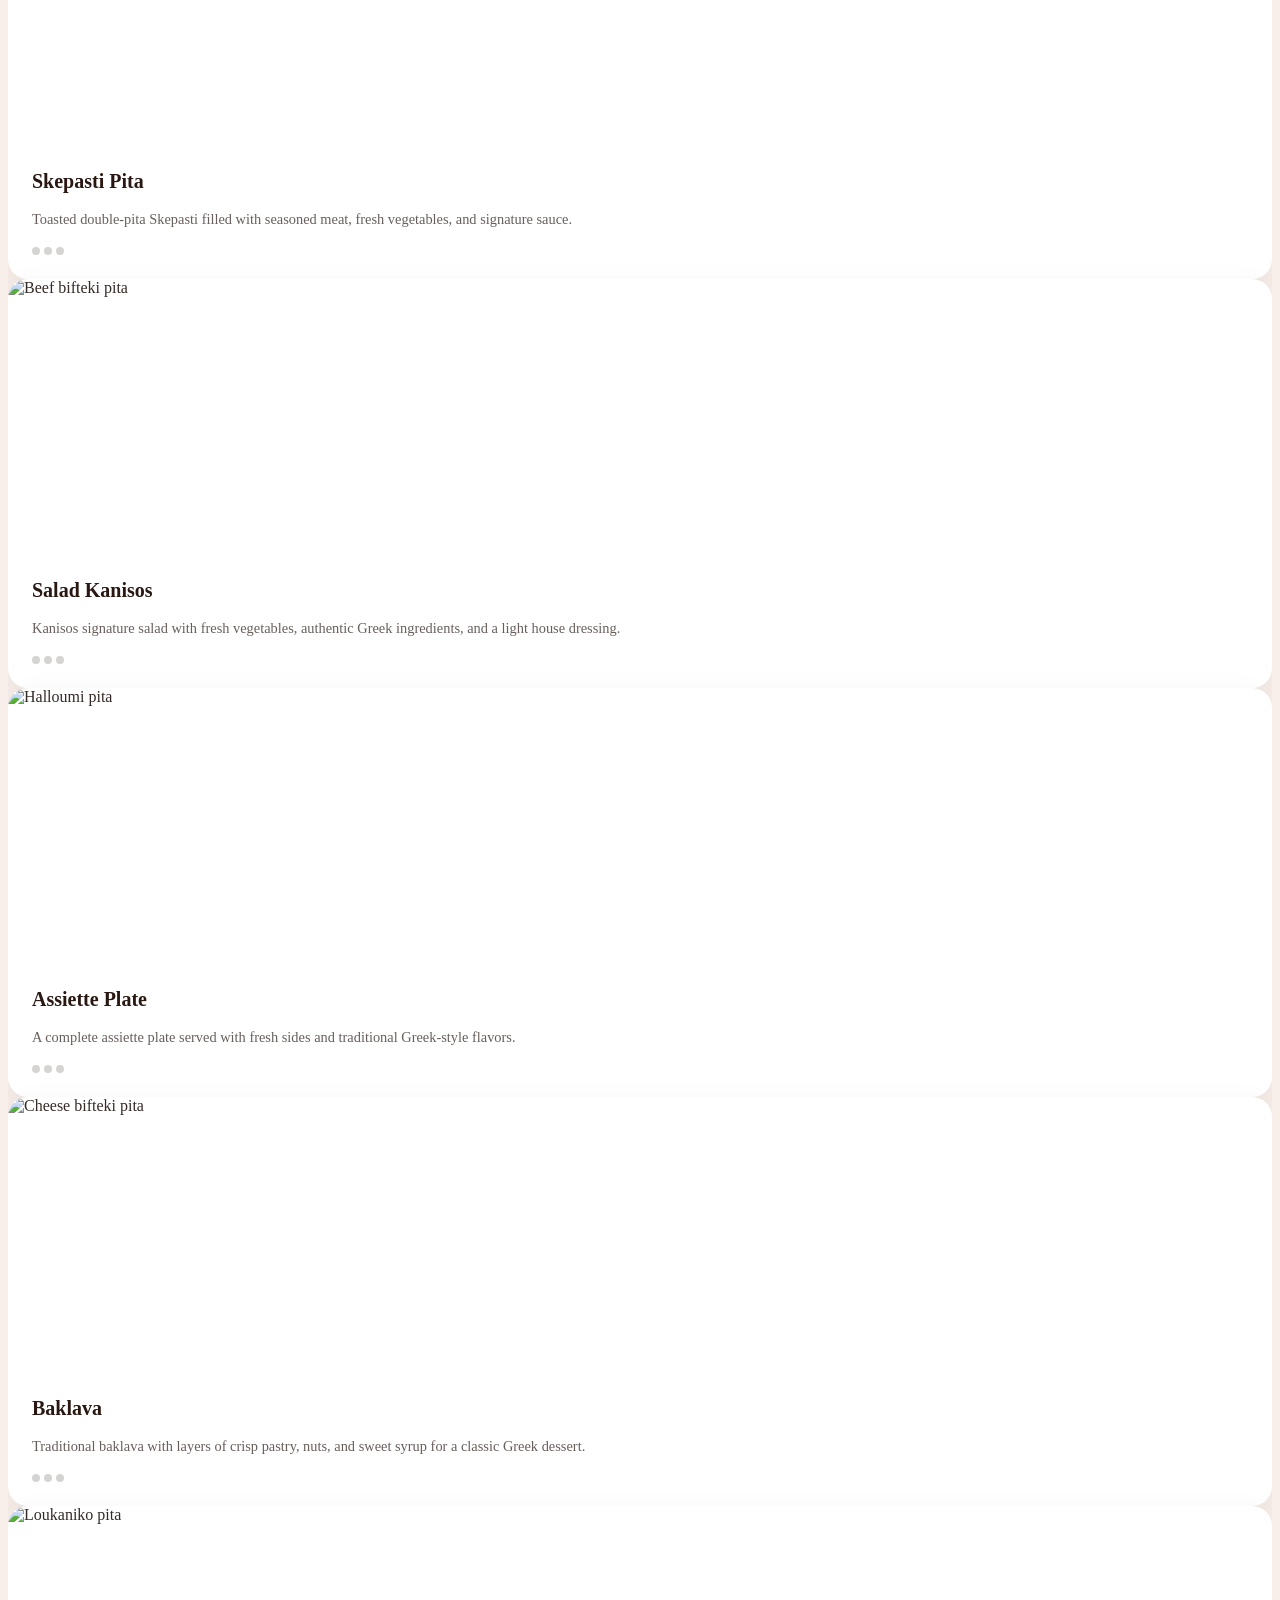
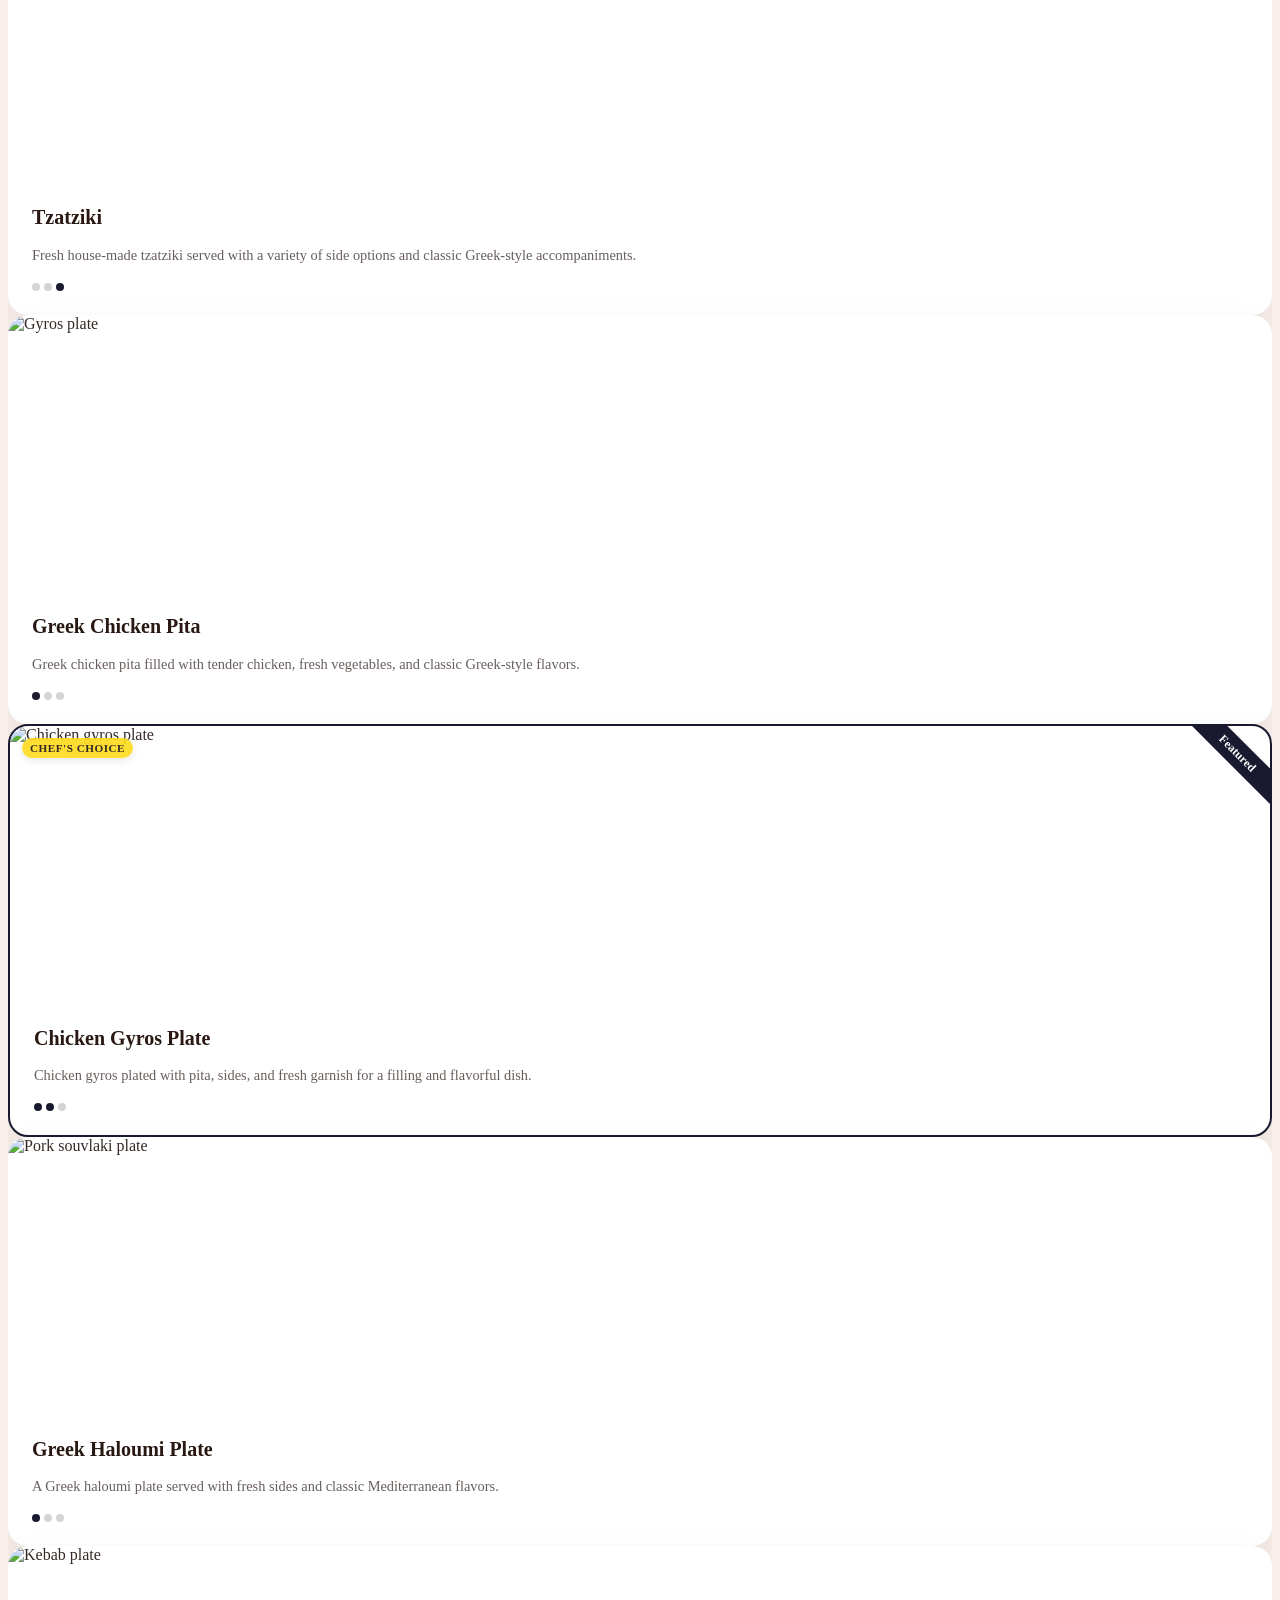
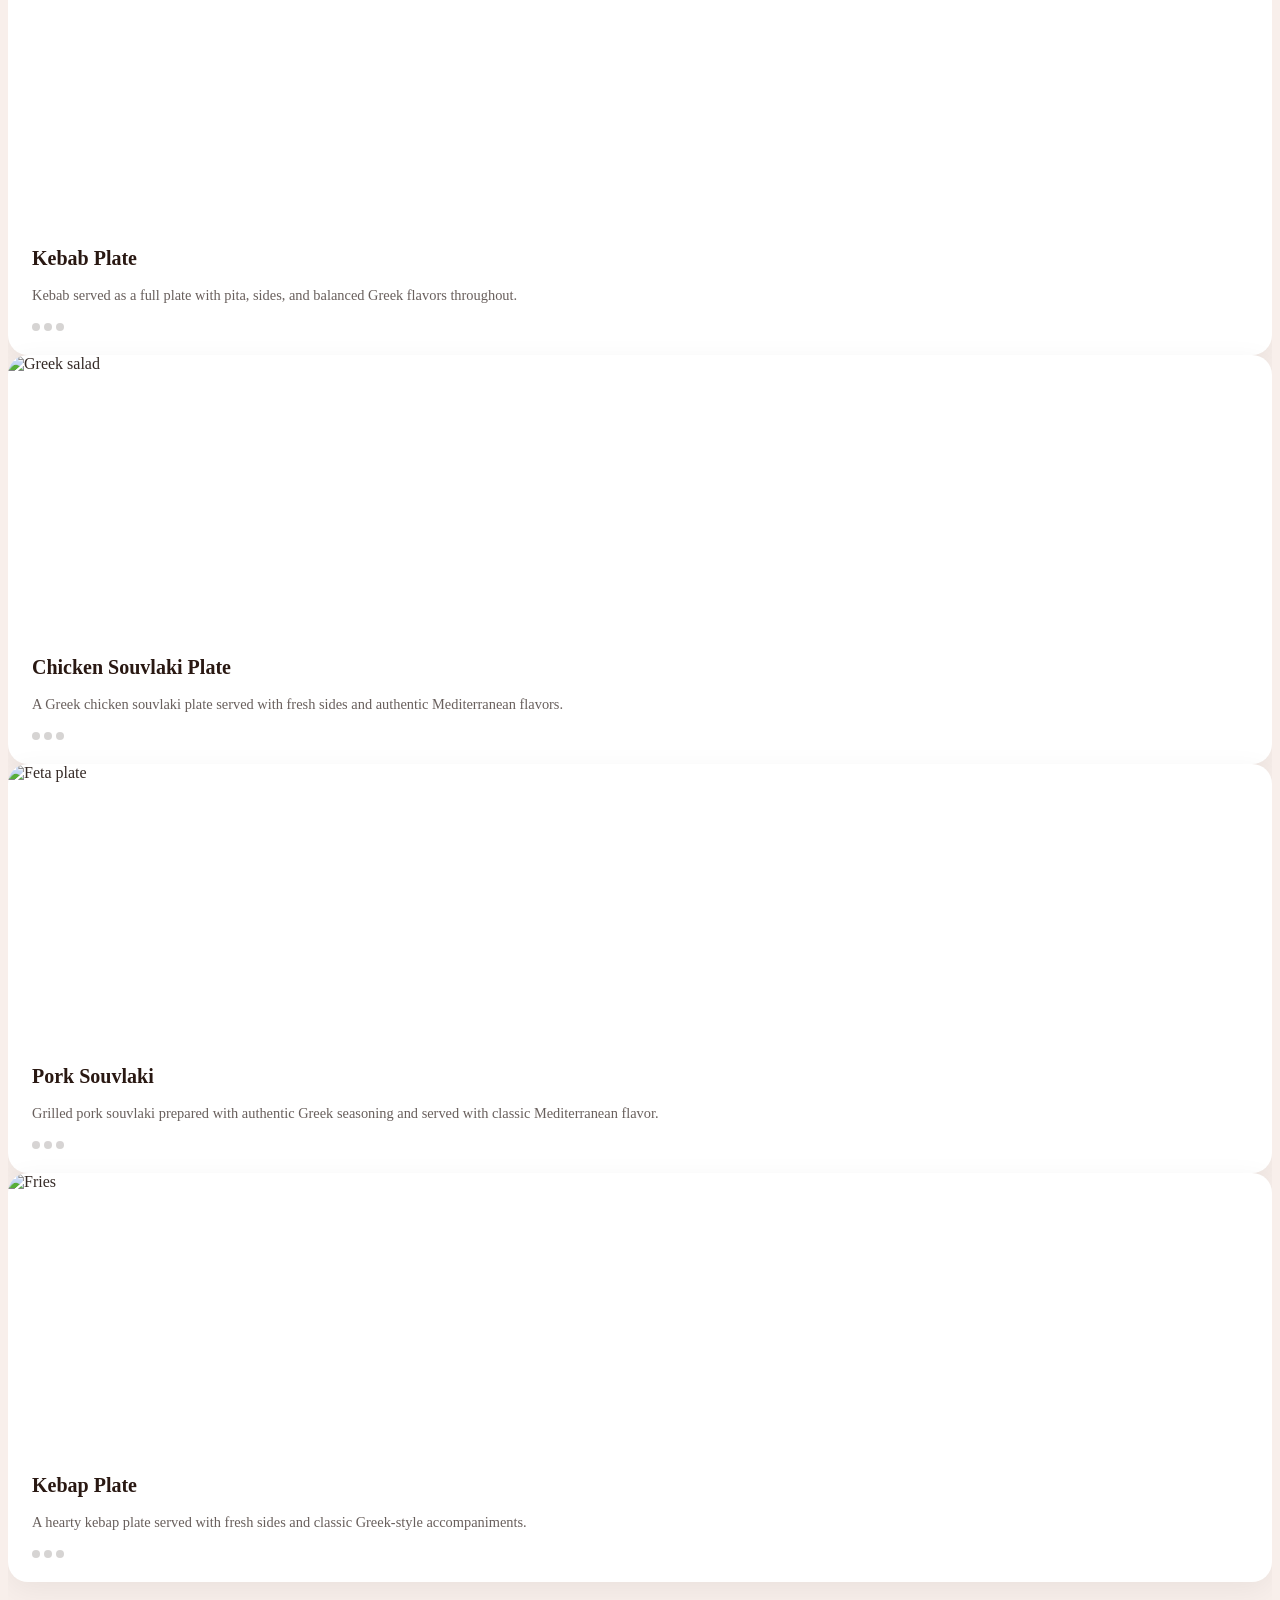
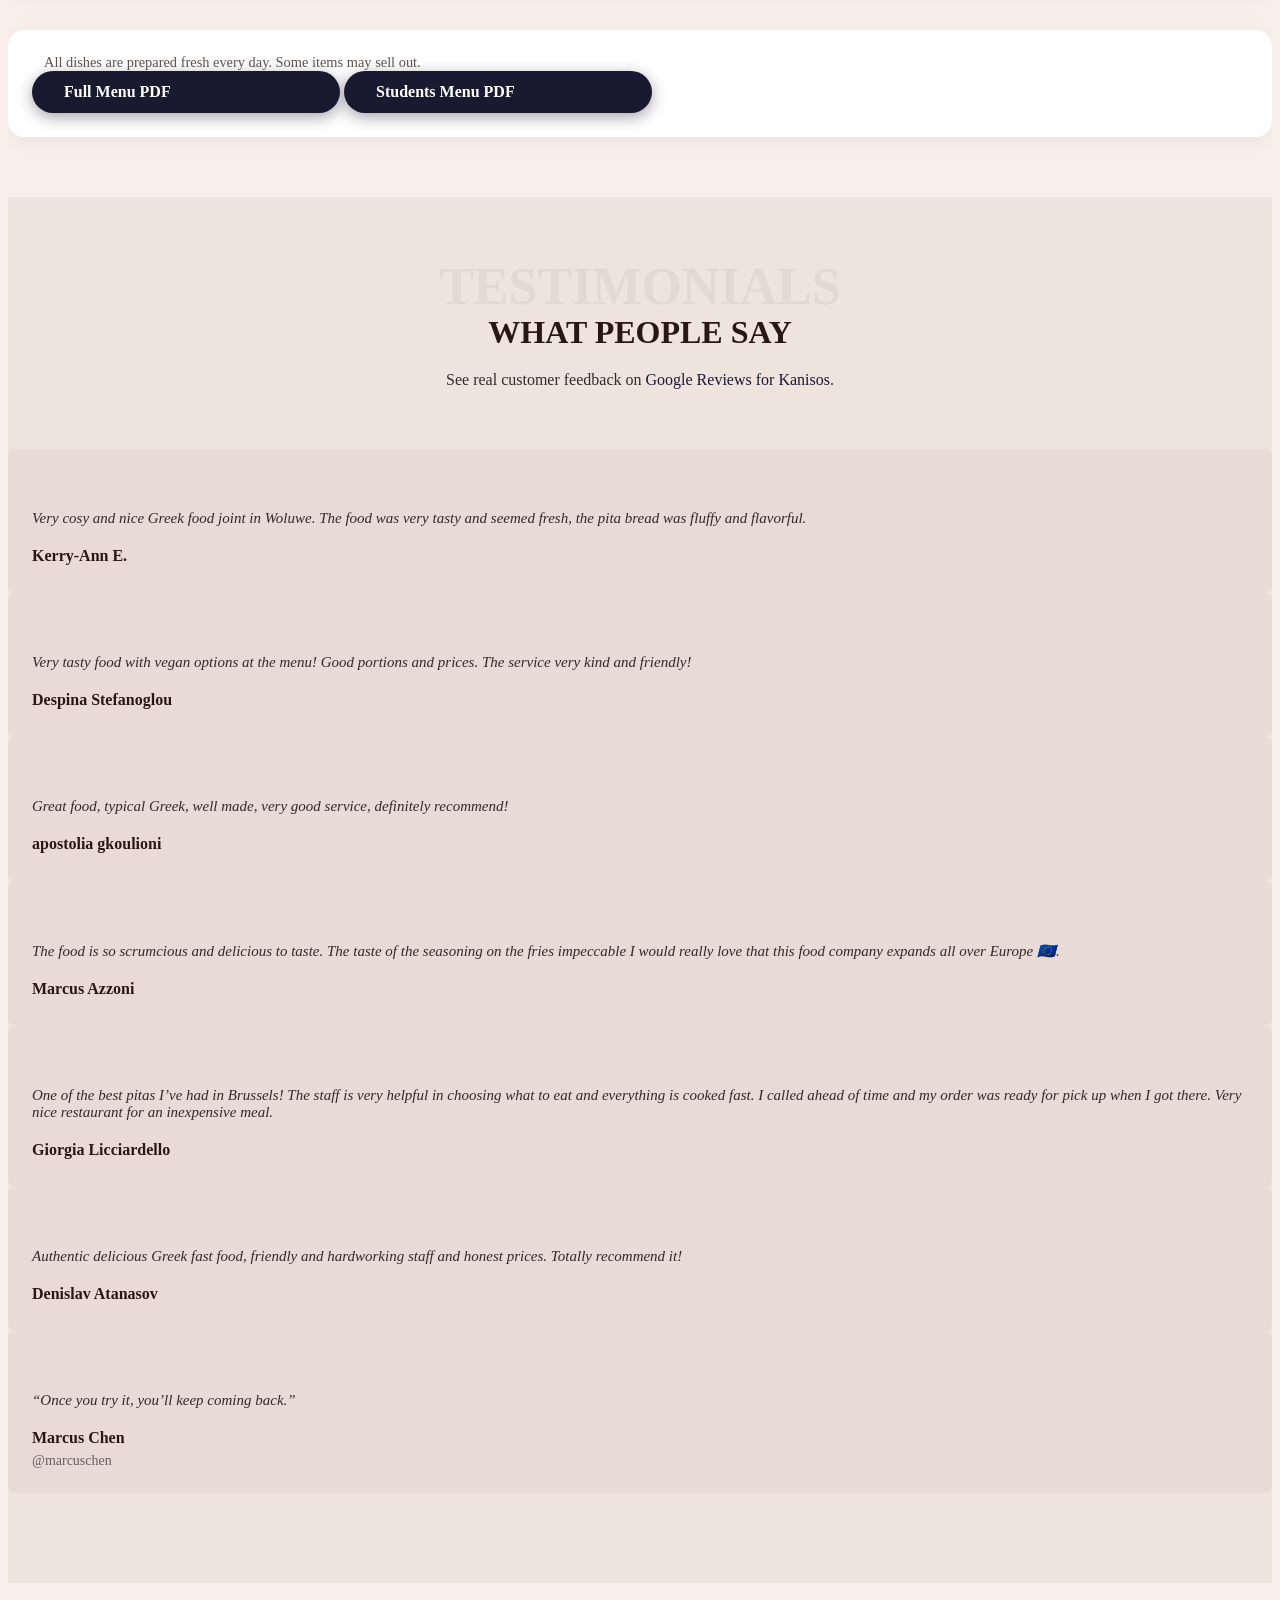
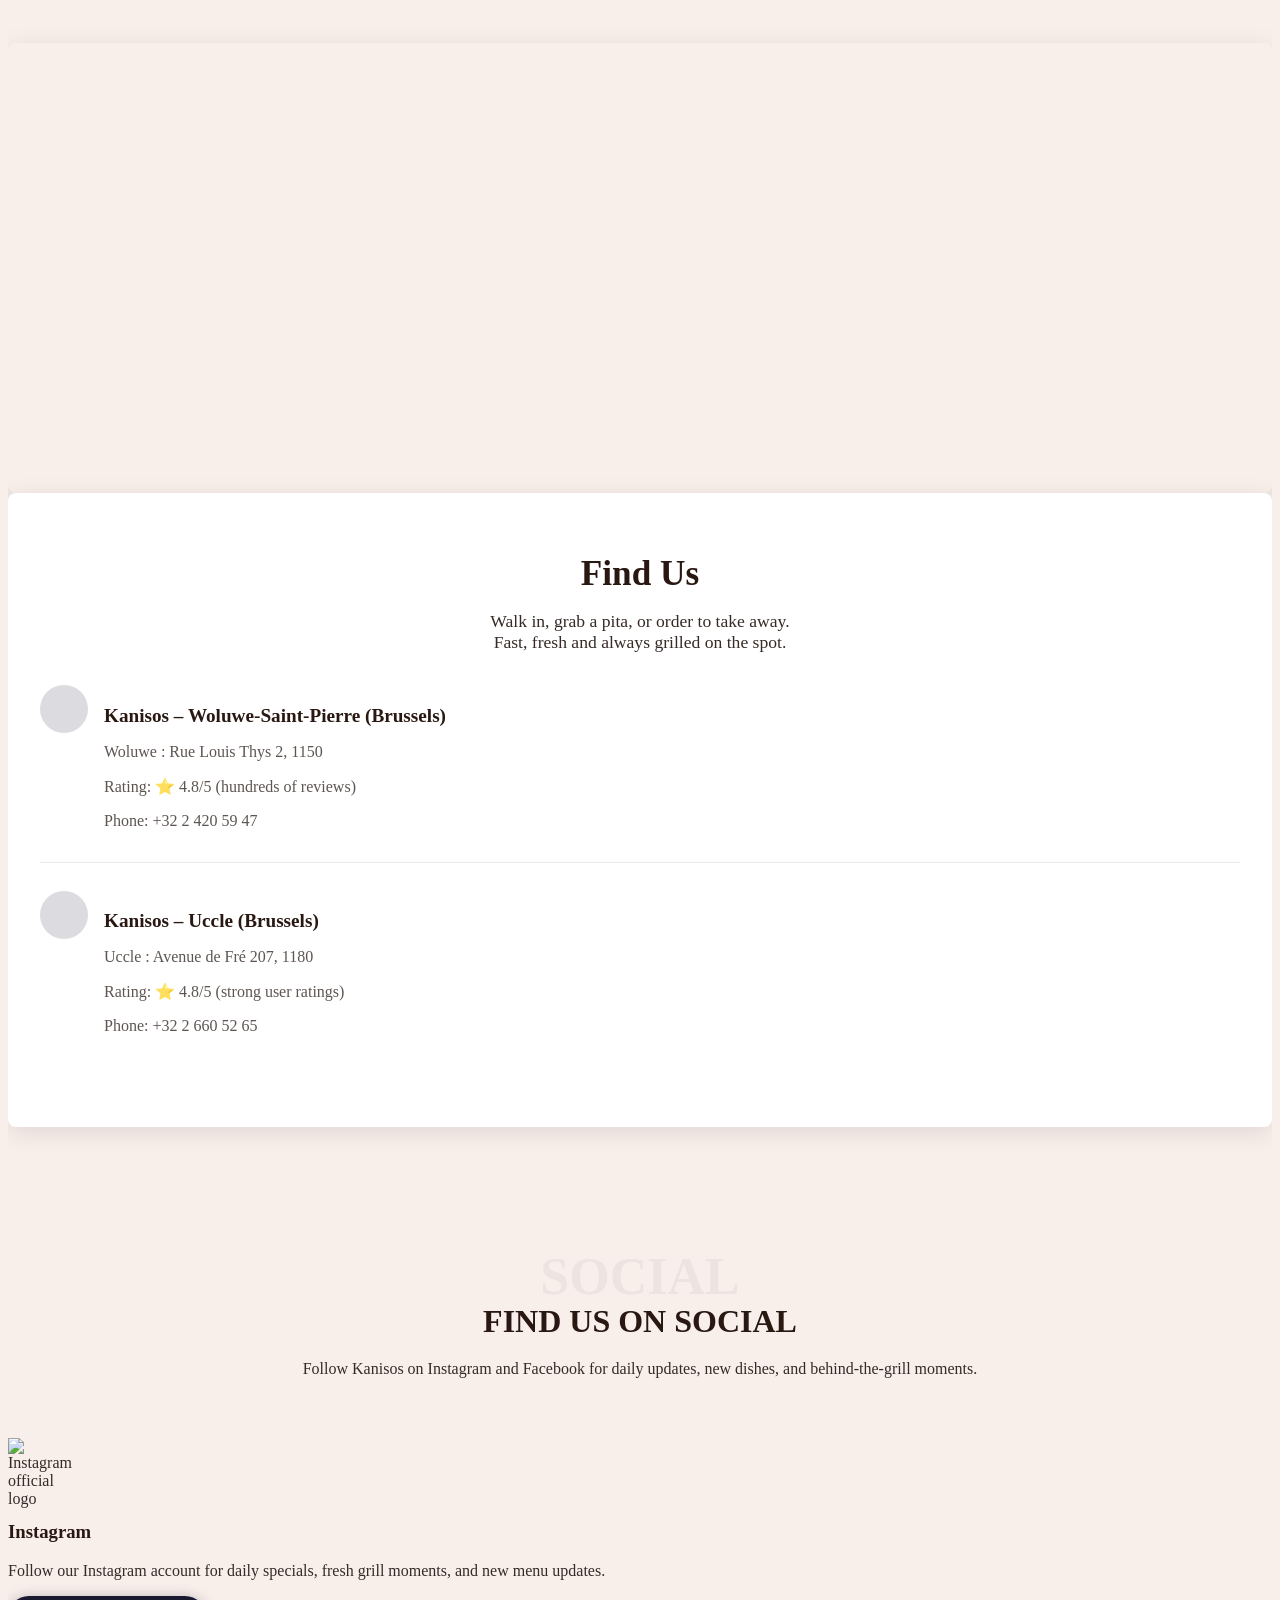
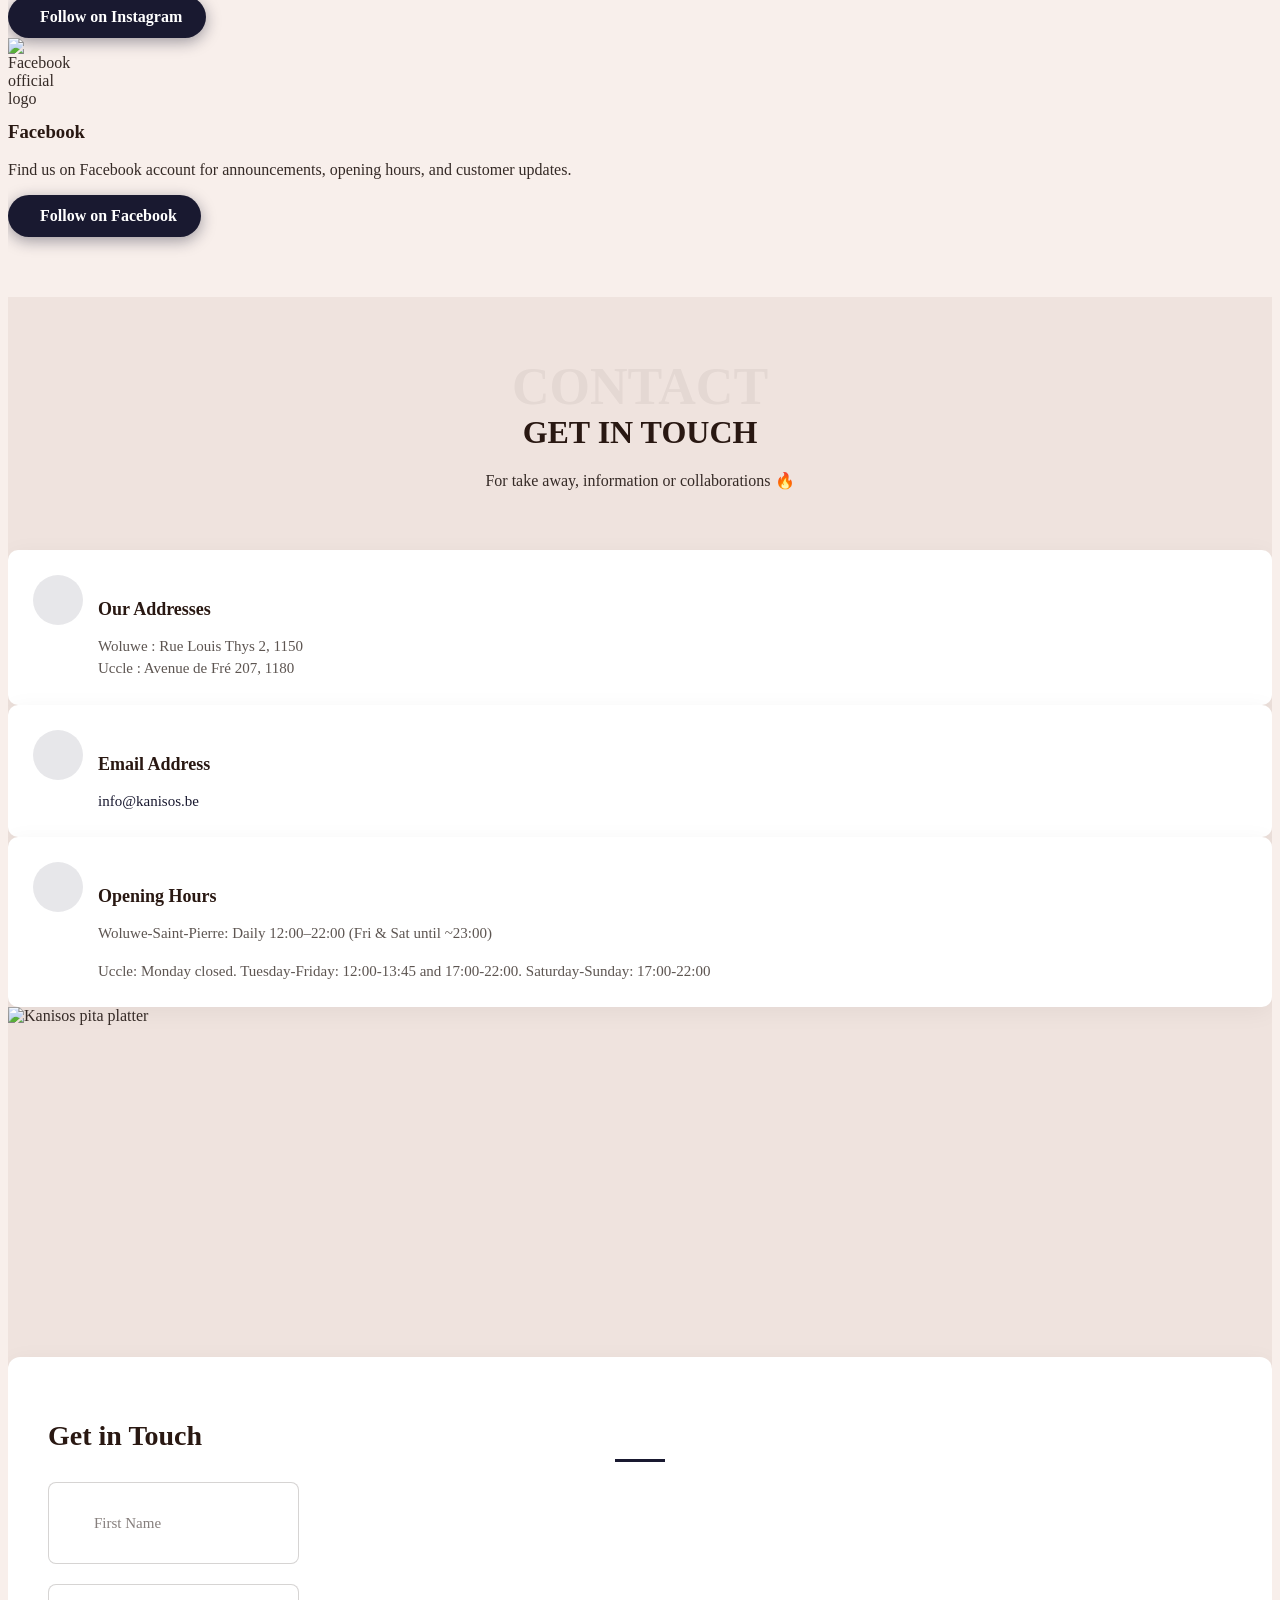
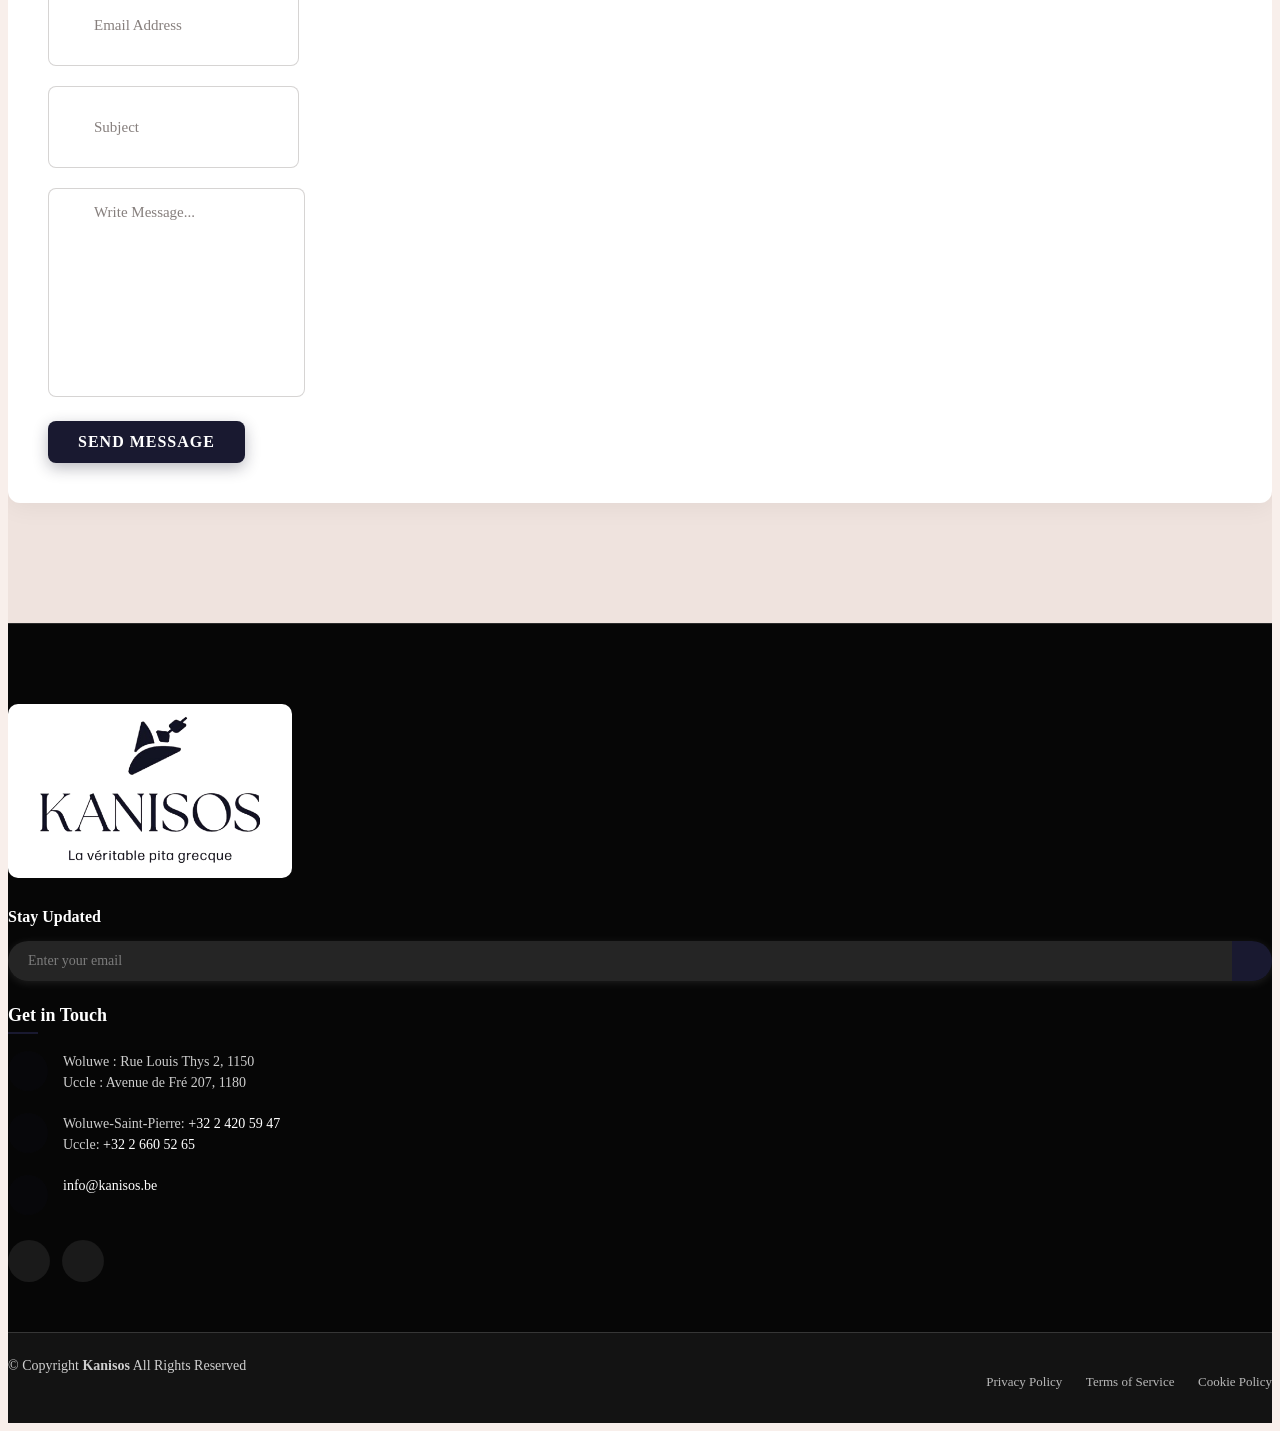
==== commit f72dc9ed: "DEV: change video of 1st page" ====
--- a/index.html
+++ b/index.html
@@ -9,27 +9,70 @@
     content="Kanisos – Real Greek Pita in Belgium. Authentic Greek street food, Traditional Pita, juicy gyros, and fresh ingredients. Dine in or take away at our shops in Belgium.">
   <meta name="keywords"
     content="Kanisos, Greek pita, gyros, Greek street food, Belgium, traditional Pita, Greek restaurant, dine in, take away, authentic Greek food, Pita grecque">
+  <meta name="robots" content="index, follow">
+  <meta name="author" content="Kanisos">
+  <meta name="theme-color" content="#191930">
+  <meta property="og:type" content="website">
+  <meta property="og:locale" content="en_BE">
+  <meta property="og:site_name" content="Kanisos">
+  <meta property="og:title" content="Kanisos – Real Greek Pita in Belgium">
+  <meta property="og:description" content="Authentic Greek street food in Belgium with traditional pita, gyros, fresh ingredients, and two Brussels locations in Woluwe and Uccle.">
+  <meta property="og:image" content="assets/img/restaurant/kanisos_food_pita_platter_hd.jpg">
+  <meta property="og:image:alt" content="Kanisos Greek pita platter with authentic Greek street food.">
+  <meta name="twitter:card" content="summary_large_image">
+  <meta name="twitter:title" content="Kanisos – Real Greek Pita in Belgium">
+  <meta name="twitter:description" content="Authentic Greek street food in Belgium with traditional pita, gyros, fresh ingredients, and two Brussels locations in Woluwe and Uccle.">
+  <meta name="twitter:image" content="assets/img/restaurant/kanisos_food_pita_platter_hd.jpg">
 
   <!-- Favicons -->
   <link href="assets/img/kanisos-logo.jpg" rel="icon" type="image/jpeg">
   <link href="assets/img/apple-touch-icon.png" rel="apple-touch-icon">
-
-  <!-- Fonts -->
-  <link href="https://fonts.googleapis.com" rel="preconnect">
-  <link href="https://fonts.gstatic.com" rel="preconnect" crossorigin>
-  <link
-    href="https://fonts.googleapis.com/css2?family=Roboto:ital,wght@0,100;0,300;0,400;0,500;0,700;0,900;1,100;1,300;1,400;1,500;1,700;1,900&family=Roboto+Slab:wght@100;200;300;400;500;600;700;800;900&family=Source+Serif+Pro:ital,wght@0,200;0,300;0,400;0,600;0,700;0,900;1,200;1,300;1,400;1,600;1,700;1,900&display=swap"
-    rel="stylesheet">
 
   <!-- Vendor CSS Files -->
   <link href="assets/vendor/bootstrap/css/bootstrap.min.css" rel="stylesheet">
   <link href="assets/vendor/bootstrap-icons/bootstrap-icons.css" rel="stylesheet">
   <link href="assets/vendor/aos/aos.css" rel="stylesheet">
   <link href="assets/vendor/swiper/swiper-bundle.min.css" rel="stylesheet">
-  <link href="assets/vendor/glightbox/css/glightbox.min.css" rel="stylesheet">
 
   <!-- Main CSS File -->
   <link href="assets/css/main.css" rel="stylesheet">
+
+  <script type="application/ld+json">
+    {
+      "@context": "https://schema.org",
+      "@type": "Restaurant",
+      "name": "Kanisos",
+      "image": "assets/img/restaurant/kanisos_food_pita_platter_hd.jpg",
+      "description": "Kanisos serves authentic Greek street food in Belgium, including traditional pita, gyros, and fresh Greek dishes.",
+      "servesCuisine": "Greek",
+      "priceRange": "€€",
+      "email": "info@kanisos.be",
+      "telephone": [
+        "+32 2 420 59 47",
+        "+32 2 660 52 65"
+      ],
+      "sameAs": [
+        "https://www.facebook.com/Pitagrecque.kanisos",
+        "https://www.instagram.com/kanisos.pitagrecque/"
+      ],
+      "address": [
+        {
+          "@type": "PostalAddress",
+          "streetAddress": "Rue Louis Thys 2",
+          "postalCode": "1150",
+          "addressLocality": "Woluwe",
+          "addressCountry": "BE"
+        },
+        {
+          "@type": "PostalAddress",
+          "streetAddress": "Avenue de Fré 207",
+          "postalCode": "1180",
+          "addressLocality": "Uccle",
+          "addressCountry": "BE"
+        }
+      ]
+    }
+  </script>
 
   <!-- =======================================================
   * Template Name: Kanisos
@@ -89,21 +132,18 @@
     <section id="hero" class="hero section dark-background">
 
       <div class="hero-background">
-        <video autoplay muted loop playsinline>
-          <source src="assets/img/restaurant/video-4.mp4" type="video/mp4">
-        </video>
+        <img src="assets/img/restaurant/kanisos_food_pita_platter_hd.jpg" alt="Kanisos pita platter background">
         <div class="overlay"></div>
       </div>
 
-      <div class="container hero-content d-flex align-items-center justify-content-center" style="min-height: 90vh;">
+      <div class="container hero-content hero-shell d-flex align-items-center justify-content-center">
         <div class="row w-100 justify-content-center">
           <div class="col-12 col-xl-10 mx-auto">
             <div class="hero-text text-center" data-aos="fade-up" data-aos-delay="100">
-              <span class="tagline" style="font-size:1.2rem; letter-spacing:0.08em; color:#fff;">Exeprience the authentical greek taste</span>
-              <h1 class="hero-title display-3 fw-bold mb-3" style="font-size:3.2rem;">Real Greek Pita.<br>Straight from
+              <span class="tagline hero-tagline-text">Experience the authentic Greek taste</span>
+              <h1 class="hero-title display-3 fw-bold mb-3">Real Greek Pita.<br>Straight from
                 the Grill.</h1>
-              <p class="hero-description lead mb-4"
-                style="font-size:1.35rem; max-width:700px; margin:0 auto 2rem auto;">At Kanisos – Pita grecque, we bring
+              <p class="hero-description lead mb-4">At Kanisos – Pita grecque, we bring
                 the real taste of Greek street food to Belgium.<br>Traditional Pita, juicy gyros, fresh ingredients and
                 recipes straight from Greece.<br>Simple. Honest. Full of flavour.</p>
 
@@ -114,29 +154,29 @@
               </div>
 
               <div class="hero-features mt-4" data-aos="fade-up" data-aos-delay="300">
-                <div class="mx-auto" style="max-width: 1080px;">
+                <div class="hero-features-wrap mx-auto">
                 <div class="row g-3 mb-3">
                   <div class="col-12 col-md-4 d-flex">
-                    <div class="feature-item text-center px-4 py-2 h-100 w-100">
-                      <div class="feature-text d-flex flex-column align-items-center h-100">
-                        <span class="label d-inline-flex align-items-center justify-content-center fw-bold" style="font-size:1.1rem; min-height: 1.8em;"><i class="bi bi-geo-alt me-2"></i>LOCATION</span>
-                        <span class="value d-block" style="font-size:1rem; min-height: 2.6em;">Woluwe : Rue Louis Thys 2, 1150</span>
+                    <div class="feature-item hero-feature-card text-center h-100 w-100">
+                      <div class="feature-text hero-feature-copy d-flex flex-column align-items-center h-100">
+                        <span class="label hero-feature-label d-inline-flex align-items-center justify-content-center fw-bold"><i class="bi bi-geo-alt me-2"></i>LOCATION</span>
+                        <span class="value hero-feature-value d-block">Woluwe : Rue Louis Thys 2, 1150</span>
                       </div>
                     </div>
                   </div>
                     <div class="col-12 col-md-4 d-flex">
-                      <div class="feature-item text-center px-4 py-2 h-100 w-100">
-                        <div class="feature-text d-flex flex-column align-items-center h-100">
-                          <span class="label d-inline-flex align-items-center justify-content-center fw-bold" style="font-size:1.1rem; min-height: 1.8em;"><i class="bi bi-clock me-2"></i>OPENING HOURS</span>
-                              <span class="value d-block" style="font-size:1rem; min-height: 2.6em;">12:00–22:00 (Fri &amp; Sat ~23:00)</span>
+                      <div class="feature-item hero-feature-card text-center h-100 w-100">
+                        <div class="feature-text hero-feature-copy d-flex flex-column align-items-center h-100">
+                          <span class="label hero-feature-label d-inline-flex align-items-center justify-content-center fw-bold"><i class="bi bi-clock me-2"></i>OPENING HOURS</span>
+                              <span class="value hero-feature-value hero-hours-value d-block">12:00–22:00<br>(Fri &amp; Sat ~23:00)</span>
                         </div>
                       </div>
                     </div>
                   <div class="col-12 col-md-4 d-flex">
-                    <div class="feature-item text-center px-4 py-2 h-100 w-100">
-                      <div class="feature-text d-flex flex-column align-items-center h-100">
-                        <span class="label d-inline-flex align-items-center justify-content-center fw-bold" style="font-size:1.1rem; min-height: 1.8em;"><i class="bi bi-telephone me-2"></i>RESERVATIONS</span>
-                          <span class="value d-block" style="font-size:1rem; min-height: 2.6em;"><a href="tel:+3224205947">+32 2 420 59 47</a></span>
+                    <div class="feature-item hero-feature-card text-center h-100 w-100">
+                      <div class="feature-text hero-feature-copy d-flex flex-column align-items-center h-100">
+                        <span class="label hero-feature-label d-inline-flex align-items-center justify-content-center fw-bold"><i class="bi bi-telephone me-2"></i>RESERVATIONS</span>
+                          <span class="value hero-feature-value d-block"><a href="tel:+3224205947">+32 2 420 59 47</a></span>
                       </div>
                     </div>
                   </div>
@@ -144,26 +184,26 @@
 
                 <div class="row g-3">
                   <div class="col-12 col-md-4 d-flex">
-                    <div class="feature-item text-center px-4 py-2 h-100 w-100">
-                      <div class="feature-text d-flex flex-column align-items-center h-100">
-                        <span class="label d-inline-flex align-items-center justify-content-center fw-bold" style="font-size:1.1rem; min-height: 1.8em;"><i class="bi bi-geo-alt me-2"></i>LOCATION</span>
-                        <span class="value d-block" style="font-size:1rem; min-height: 2.6em;">Uccle : Avenue de Fré 207, 1180</span>
+                    <div class="feature-item hero-feature-card text-center h-100 w-100">
+                      <div class="feature-text hero-feature-copy d-flex flex-column align-items-center h-100">
+                        <span class="label hero-feature-label d-inline-flex align-items-center justify-content-center fw-bold"><i class="bi bi-geo-alt me-2"></i>LOCATION</span>
+                        <span class="value hero-feature-value d-block">Uccle : Avenue de Fré 207, 1180</span>
                       </div>
                     </div>
                   </div>
                   <div class="col-12 col-md-4 d-flex">
-                    <div class="feature-item text-center px-4 py-2 h-100 w-100">
-                      <div class="feature-text d-flex flex-column align-items-center h-100">
-                        <span class="label d-inline-flex align-items-center justify-content-center fw-bold" style="font-size:1.1rem; min-height: 1.8em;"><i class="bi bi-clock me-2"></i>OPENING HOURS</span>
-                        <span class="value d-block" style="font-size:1rem; min-height: 2.6em;">Mon closed, Tue-Fri 12:00-13:45 &amp; 17:00-22:00, Sat-Sun 17:00-22:00</span>
+                    <div class="feature-item hero-feature-card text-center h-100 w-100">
+                      <div class="feature-text hero-feature-copy d-flex flex-column align-items-center h-100">
+                        <span class="label hero-feature-label d-inline-flex align-items-center justify-content-center fw-bold"><i class="bi bi-clock me-2"></i>OPENING HOURS</span>
+                        <span class="value hero-feature-value hero-hours-value d-block">Mon closed<br>Tue-Fri 12:00-13:45 &amp; 17:00-22:00<br>Sat-Sun 17:00-22:00</span>
                       </div>
                     </div>
                   </div>
                   <div class="col-12 col-md-4 d-flex">
-                    <div class="feature-item text-center px-4 py-2 h-100 w-100">
-                      <div class="feature-text d-flex flex-column align-items-center h-100">
-                        <span class="label d-inline-flex align-items-center justify-content-center fw-bold" style="font-size:1.1rem; min-height: 1.8em;"><i class="bi bi-telephone me-2"></i>RESERVATIONS</span>
-                        <span class="value d-block" style="font-size:1rem; min-height: 2.6em;"><a href="tel:+3226605265">+32 2 660 52 65</a></span>
+                    <div class="feature-item hero-feature-card text-center h-100 w-100">
+                      <div class="feature-text hero-feature-copy d-flex flex-column align-items-center h-100">
+                        <span class="label hero-feature-label d-inline-flex align-items-center justify-content-center fw-bold"><i class="bi bi-telephone me-2"></i>RESERVATIONS</span>
+                        <span class="value hero-feature-value d-block"><a href="tel:+3226605265">+32 2 660 52 65</a></span>
                       </div>
                     </div>
                   </div>
@@ -175,10 +215,16 @@
         </div>
       </div>
 
-      <div class="scroll-indicator" data-aos="fade-up" data-aos-delay="400">
-        <div class="scroll-text">Scroll to Explore</div>
-        <div class="scroll-arrow">
-          <i class="bi bi-chevron-down"></i>
+      <div class="container hero-scroll-wrap">
+        <div class="row justify-content-center">
+          <div class="col-12 col-xl-10 mx-auto">
+            <div class="scroll-indicator" data-aos="fade-up" data-aos-delay="400">
+              <div class="scroll-text">Scroll to Explore</div>
+              <div class="scroll-arrow">
+                <i class="bi bi-chevron-down"></i>
+              </div>
+            </div>
+          </div>
         </div>
       </div>
 
@@ -232,21 +278,21 @@
                   <div class="menu-card">
                     <div class="menu-card-image">
                       <img src="assets/img/restaurant/kanisos-1.jpg" alt="Shop Area - Kanisos 1"
-                        class="img-fluid rounded">
+                        class="img-fluid rounded" loading="lazy" decoding="async">
                     </div>
                   </div>
                 </div>
                 <div class="col-xl-4 col-lg-6">
                   <div class="menu-card">
                     <div class="menu-card-image">
-                      <img src="assets/img/restaurant/kanisos-8.jpg" alt="Shop Area - Kanisos 8" class="img-fluid rounded" style="object-fit:cover;width:100%;height:100%;min-height:180px;min-width:100px;">
+                      <img src="assets/img/restaurant/kanisos-8.jpg" alt="Shop Area - Kanisos 8" class="img-fluid rounded" loading="lazy" decoding="async" style="object-fit:cover;width:100%;height:100%;min-height:180px;min-width:100px;">
                     </div>
                   </div>
                 </div>
                 <div class="col-xl-4 col-lg-6">
                   <div class="menu-card">
                     <div class="menu-card-image">
-                      <img src="assets/img/restaurant/kanisos-9.jpg" alt="Shop Area - Kanisos 9" class="img-fluid rounded" style="object-fit:cover;width:100%;height:100%;min-height:180px;min-width:100px;">
+                      <img src="assets/img/restaurant/kanisos-9.jpg" alt="Shop Area - Kanisos 9" class="img-fluid rounded" loading="lazy" decoding="async" style="object-fit:cover;width:100%;height:100%;min-height:180px;min-width:100px;">
                     </div>
                   </div>
                 </div>
@@ -282,7 +328,7 @@
             <div class="col-xl-4 col-lg-6 isotope-item filter-starters">
               <div class="menu-card">
                 <div class="menu-card-image">
-                  <img src="assets/img/restaurant/kanisos_food_pita_gyros_classic.jpg" alt="Classic gyros pita" class="img-fluid">
+                  <img src="assets/img/restaurant/kanisos_food_pita_gyros_classic.jpg" alt="Classic gyros pita" class="img-fluid" loading="lazy" decoding="async">
                 </div>
                 <div class="menu-card-content">
                   <h4>Greek Plates</h4>
@@ -299,7 +345,7 @@
             <div class="col-xl-4 col-lg-6 isotope-item filter-starters">
               <div class="menu-card featured">
                 <div class="menu-card-image">
-                  <img src="assets/img/restaurant/kanisos_food_pita_chicken_gyros.jpeg" alt="Chicken gyros pita" class="img-fluid">
+                  <img src="assets/img/restaurant/kanisos_food_pita_chicken_gyros.jpeg" alt="Chicken gyros pita" class="img-fluid" loading="lazy" decoding="async">
                   <div class="dietary-badges">
                     <span class="badge-chef">Chef's Choice</span>
                   </div>
@@ -319,7 +365,7 @@
             <div class="col-xl-4 col-lg-6 isotope-item filter-main">
               <div class="menu-card">
                 <div class="menu-card-image">
-                  <img src="assets/img/restaurant/kanisos_food_pita_pork_souvlaki.jpeg" alt="Pork souvlaki pita" class="img-fluid">
+                  <img src="assets/img/restaurant/kanisos_food_pita_pork_souvlaki.jpeg" alt="Pork souvlaki pita" class="img-fluid" loading="lazy" decoding="async">
                 </div>
                 <div class="menu-card-content">
                   <h4>Loukaniko Piece</h4>
@@ -336,7 +382,7 @@
             <div class="col-xl-4 col-lg-6 isotope-item filter-main">
               <div class="menu-card">
                 <div class="menu-card-image">
-                  <img src="assets/img/restaurant/kanisos_food_pita_chicken_souvlaki.jpg" alt="Chicken souvlaki pita" class="img-fluid">
+                  <img src="assets/img/restaurant/kanisos_food_pita_chicken_souvlaki.jpg" alt="Chicken souvlaki pita" class="img-fluid" loading="lazy" decoding="async">
                 </div>
                 <div class="menu-card-content">
                   <h4>Chicken Souvlaki Pita</h4>
@@ -353,7 +399,7 @@
             <div class="col-xl-4 col-lg-6 isotope-item filter-dessert">
               <div class="menu-card">
                 <div class="menu-card-image">
-                  <img src="assets/img/restaurant/kanisos_food_pita_kebab.jpg" alt="Kebab pita" class="img-fluid">
+                  <img src="assets/img/restaurant/kanisos_food_pita_kebab.jpg" alt="Kebab pita" class="img-fluid" loading="lazy" decoding="async">
                 </div>
                 <div class="menu-card-content">
                   <h4>Skepasti Pita</h4>
@@ -370,7 +416,7 @@
             <div class="col-xl-4 col-lg-6 isotope-item filter-dessert">
               <div class="menu-card">
                 <div class="menu-card-image">
-                  <img src="assets/img/restaurant/kanisos_food_pita_beef_bifteki.jpg" alt="Beef bifteki pita" class="img-fluid">
+                  <img src="assets/img/restaurant/kanisos_food_pita_beef_bifteki.jpg" alt="Beef bifteki pita" class="img-fluid" loading="lazy" decoding="async">
                 </div>
                 <div class="menu-card-content">
                   <h4>Salad Kanisos</h4>
@@ -387,7 +433,7 @@
             <div class="col-xl-4 col-lg-6 isotope-item filter-drinks">
               <div class="menu-card">
                 <div class="menu-card-image">
-                  <img src="assets/img/restaurant/kanisos_food_pita_halloumi.jpg" alt="Halloumi pita" class="img-fluid">
+                  <img src="assets/img/restaurant/kanisos_food_pita_halloumi.jpg" alt="Halloumi pita" class="img-fluid" loading="lazy" decoding="async">
                 </div>
                 <div class="menu-card-content">
                   <h4>Assiette Plate</h4>
@@ -404,7 +450,7 @@
             <div class="col-xl-4 col-lg-6 isotope-item filter-drinks">
               <div class="menu-card">
                 <div class="menu-card-image">
-                  <img src="assets/img/restaurant/kanisos_food_pita_bifteki_cheese.jpg" alt="Cheese bifteki pita" class="img-fluid">
+                  <img src="assets/img/restaurant/kanisos_food_pita_bifteki_cheese.jpg" alt="Cheese bifteki pita" class="img-fluid" loading="lazy" decoding="async">
                 </div>
                 <div class="menu-card-content">
                   <h4>Baklava</h4>
@@ -421,7 +467,7 @@
             <div class="col-xl-4 col-lg-6 isotope-item filter-starters">
               <div class="menu-card">
                 <div class="menu-card-image">
-                  <img src="assets/img/restaurant/kanisos_food_pita_loukaniko.jpg" alt="Loukaniko pita" class="img-fluid">
+                  <img src="assets/img/restaurant/kanisos_food_pita_loukaniko.jpg" alt="Loukaniko pita" class="img-fluid" loading="lazy" decoding="async">
                 </div>
                 <div class="menu-card-content">
                   <h4>Tzatziki</h4>
@@ -438,7 +484,7 @@
             <div class="col-xl-4 col-lg-6 isotope-item filter-starters">
               <div class="menu-card">
                 <div class="menu-card-image">
-                  <img src="assets/img/restaurant/kanisos_food_gyros_plate.jpg" alt="Gyros plate" class="img-fluid">
+                  <img src="assets/img/restaurant/kanisos_food_gyros_plate.jpg" alt="Gyros plate" class="img-fluid" loading="lazy" decoding="async">
                 </div>
                 <div class="menu-card-content">
                   <h4>Greek Chicken Pita</h4>
@@ -455,7 +501,7 @@
             <div class="col-xl-4 col-lg-6 isotope-item filter-main">
               <div class="menu-card featured">
                 <div class="menu-card-image">
-                  <img src="assets/img/restaurant/kanisos_food_chicken_gyros_plate.jpg" alt="Chicken gyros plate" class="img-fluid">
+                  <img src="assets/img/restaurant/kanisos_food_chicken_gyros_plate.jpg" alt="Chicken gyros plate" class="img-fluid" loading="lazy" decoding="async">
                   <div class="dietary-badges">
                     <span class="badge-chef">Chef's Choice</span>
                   </div>
@@ -475,7 +521,7 @@
             <div class="col-xl-4 col-lg-6 isotope-item filter-main">
               <div class="menu-card">
                 <div class="menu-card-image">
-                  <img src="assets/img/restaurant/kanisos_food_pork_souvlaki_plate.jpeg" alt="Pork souvlaki plate" class="img-fluid">
+                  <img src="assets/img/restaurant/kanisos_food_pork_souvlaki_plate.jpeg" alt="Pork souvlaki plate" class="img-fluid" loading="lazy" decoding="async">
                 </div>
                 <div class="menu-card-content">
                   <h4>Greek Haloumi Plate</h4>
@@ -492,7 +538,7 @@
             <div class="col-xl-4 col-lg-6 isotope-item filter-dessert">
               <div class="menu-card">
                 <div class="menu-card-image">
-                  <img src="assets/img/restaurant/kanisos_food_kebab_plate.jpeg" alt="Kebab plate" class="img-fluid">
+                  <img src="assets/img/restaurant/kanisos_food_kebab_plate.jpeg" alt="Kebab plate" class="img-fluid" loading="lazy" decoding="async">
                 </div>
                 <div class="menu-card-content">
                   <h4>Kebab Plate</h4>
@@ -509,7 +555,7 @@
             <div class="col-xl-4 col-lg-6 isotope-item filter-dessert">
               <div class="menu-card">
                 <div class="menu-card-image">
-                  <img src="assets/img/restaurant/kanisos_food_greek_salad.jpg" alt="Greek salad" class="img-fluid">
+                  <img src="assets/img/restaurant/kanisos_food_greek_salad.jpg" alt="Greek salad" class="img-fluid" loading="lazy" decoding="async">
                 </div>
                 <div class="menu-card-content">
                   <h4>Chicken Souvlaki Plate</h4>
@@ -526,7 +572,7 @@
             <div class="col-xl-4 col-lg-6 isotope-item filter-drinks">
               <div class="menu-card">
                 <div class="menu-card-image">
-                  <img src="assets/img/restaurant/kanisos_food_feta_plate.webp" alt="Feta plate" class="img-fluid">
+                  <img src="assets/img/restaurant/kanisos_food_feta_plate.webp" alt="Feta plate" class="img-fluid" loading="lazy" decoding="async">
                 </div>
                 <div class="menu-card-content">
                   <h4>Pork Souvlaki</h4>
@@ -543,7 +589,7 @@
             <div class="col-xl-4 col-lg-6 isotope-item filter-drinks">
               <div class="menu-card">
                 <div class="menu-card-image">
-                  <img src="assets/img/restaurant/kanisos_food_fries.webp" alt="Fries" class="img-fluid">
+                  <img src="assets/img/restaurant/kanisos_food_fries.webp" alt="Fries" class="img-fluid" loading="lazy" decoding="async">
                 </div>
                 <div class="menu-card-content">
                   <h4>Kebap Plate</h4>
@@ -956,7 +1002,7 @@
       <!-- Contact Photo (Full Width) -->
       <div class="map-section" data-aos="fade-up" data-aos-delay="200">
         <img src="assets/img/restaurant/kanisos_food_pita_platter_hd.jpg" alt="Kanisos pita platter"
-          style="width: 100%; height: 500px; object-fit: cover; display: block;" loading="lazy">
+          style="width: 100%; height: 500px; object-fit: cover; display: block;" loading="lazy" decoding="async">
       </div>
 
       <!-- Contact Form Section (Overlapping) -->
@@ -1034,7 +1080,7 @@
         <div class="col-lg-4">
           <div class="footer-content">
             <a href="index.html" class="logo d-flex align-items-center mb-4">
-              <img src="assets/img/restaurant/kanisos_trasparent_logo.png" alt="Kanisos logo">
+              <img src="assets/img/restaurant/kanisos_trasparent_logo.png" alt="Kanisos logo" loading="lazy" decoding="async">
             </a>
 
             <div class="newsletter-form">
@@ -1135,12 +1181,11 @@
 
   <!-- Vendor JS Files -->
   <script src="assets/vendor/bootstrap/js/bootstrap.bundle.min.js"></script>
-  <script src="assets/vendor/php-email-form/validate.js"></script>
   <script src="assets/vendor/aos/aos.js"></script>
   <script src="assets/vendor/imagesloaded/imagesloaded.pkgd.min.js"></script>
   <script src="assets/vendor/isotope-layout/isotope.pkgd.min.js"></script>
   <script src="assets/vendor/swiper/swiper-bundle.min.js"></script>
-  <script src="assets/vendor/glightbox/js/glightbox.min.js"></script>
+  <script src="assets/vendor/php-email-form/validate.js"></script>
 
   <!-- Main JS File -->
   <script src="assets/js/main.js"></script>
--- a/assets/css/main.css
+++ b/assets/css/main.css
@@ -250,6 +250,26 @@
 
 .header .logo img.home-logo-small {
   width: 120px;
+}
+
+@media (max-width: 768px) {
+  .header .logo img.home-logo-small {
+    width: 82px !important;
+    padding: 3px 6px;
+  }
+}
+
+@media (max-width: 576px) {
+  .header .branding {
+    min-height: 48px;
+    padding: 2px 0;
+  }
+
+  .header .logo img.home-logo-small {
+    width: 68px !important;
+    padding: 2px 5px;
+    border-radius: 5px;
+  }
 }
 
 .legal-navbar-logo {
@@ -1088,6 +1108,10 @@
   z-index: 1;
 }
 
+.hero .hero-content.hero-shell {
+  min-height: 90vh;
+}
+
 .hero .hero-background {
   position: absolute;
   top: 0;
@@ -1097,10 +1121,12 @@
   z-index: 0;
 }
 
+.hero .hero-background img,
 .hero .hero-background video {
   width: 100%;
   height: 100%;
   object-fit: cover;
+  display: block;
 }
 
 .hero .hero-background .overlay {
@@ -1123,6 +1149,17 @@
   font-family: var(--nav-font);
 }
 
+.hero .hero-text .tagline.hero-tagline-text {
+  font-size: 1.05rem;
+  letter-spacing: 0.08em;
+  color: var(--contrast-color);
+}
+
+.hero .hero-text {
+  max-width: 980px;
+  margin-inline: auto;
+}
+
 .hero .hero-text .hero-title {
   font-size: 3.5rem;
   font-weight: 700;
@@ -1130,6 +1167,12 @@
   margin-bottom: 25px;
 }
 
+@media (min-width: 1200px) {
+  .hero .hero-text .hero-title {
+    font-size: 3.2rem;
+  }
+}
+
 @media (max-width: 768px) {
   .hero .hero-text .hero-title {
     font-size: 2.5rem;
@@ -1137,11 +1180,12 @@
 }
 
 .hero .hero-text .hero-description {
-  font-size: 18px;
+  font-size: 1.35rem;
   line-height: 1.6;
   margin-bottom: 35px;
   color: color-mix(in srgb, var(--default-color), transparent 15%);
-  max-width: 580px;
+  max-width: 700px;
+  margin-inline: auto;
 }
 
 @media (max-width: 768px) {
@@ -1199,32 +1243,36 @@
 }
 
 .hero .hero-text .hero-features {
-  display: flex;
-  gap: 30px;
-  flex-wrap: wrap;
-}
-
-@media (max-width: 768px) {
-  .hero .hero-text .hero-features {
-    gap: 20px;
-  }
-}
-
-.hero .hero-text .hero-features .feature-item {
-  display: flex;
-  align-items: center;
-  gap: 12px;
+  display: block;
+}
+
+.hero .hero-text .hero-features .hero-features-wrap {
+  max-width: 1080px;
+}
+
+.hero .hero-text .hero-features .feature-item.hero-feature-card {
+  display: flex;
+  align-items: stretch;
+  justify-content: center;
+  padding: 1rem 1.25rem;
+  gap: 0;
 }
 
 .hero .hero-text .hero-features .feature-item i {
   font-size: 20px;
-  color: var(--accent-color);
+  color: #d4b06a;
   flex-shrink: 0;
 }
 
 .hero .hero-text .hero-features .feature-item .feature-text {
   display: flex;
   flex-direction: column;
+}
+
+.hero .hero-text .hero-features .feature-item .feature-text.hero-feature-copy {
+  width: 100%;
+  align-items: center;
+  justify-content: flex-start;
 }
 
 .hero .hero-text .hero-features .feature-item .feature-text .label {
@@ -1236,9 +1284,87 @@
   margin-bottom: 2px;
 }
 
+.hero .hero-text .hero-features .feature-item .feature-text .label.hero-feature-label {
+  font-size: 1rem;
+  min-height: 1.8em;
+  margin-bottom: 0.4rem;
+}
+
 .hero .hero-text .hero-features .feature-item .feature-text .value {
   font-size: 14px;
   font-weight: 500;
+}
+
+.hero .hero-text .hero-features .feature-item .feature-text .value.hero-feature-value {
+  width: 100%;
+  min-height: 2.6em;
+  font-size: 1rem;
+  line-height: 1.5;
+}
+
+.hero .hero-text .hero-features .feature-item .feature-text .value.hero-feature-value a {
+  color: inherit;
+}
+
+.hero .hero-text .hero-features .feature-item .feature-text .value.hero-feature-value a:hover {
+  color: inherit;
+  text-decoration: underline;
+}
+
+.hero .hero-text .hero-features .feature-item .feature-text .value.hero-hours-value {
+  min-height: 4.8em;
+}
+
+@media (max-width: 991.98px) {
+  .hero {
+    padding-top: 110px;
+    padding-bottom: 96px;
+  }
+
+  .hero .hero-content.hero-shell {
+    min-height: auto;
+  }
+
+  .hero .hero-text {
+    max-width: 100%;
+  }
+
+  .hero .hero-text .hero-actions {
+    justify-content: center;
+  }
+}
+
+@media (max-width: 767.98px) {
+  .hero .hero-text {
+    text-align: left;
+  }
+
+  .hero .hero-text .hero-description {
+    margin-inline: 0;
+  }
+
+  .hero .hero-text .hero-actions {
+    align-items: stretch;
+  }
+
+  .hero .hero-text .hero-features .feature-item.hero-feature-card {
+    padding: 1rem;
+    text-align: left;
+  }
+
+  .hero .hero-text .hero-features .feature-item .feature-text.hero-feature-copy {
+    align-items: flex-start !important;
+  }
+
+  .hero .hero-text .hero-features .feature-item .feature-text .label.hero-feature-label,
+  .hero .hero-text .hero-features .feature-item .feature-text .value.hero-feature-value {
+    min-height: auto;
+    text-align: left;
+  }
+
+  .hero .hero-text .hero-features .feature-item .feature-text .label.hero-feature-label {
+    justify-content: flex-start;
+  }
 }
 
 .hero .booking-card {
@@ -1313,11 +1439,21 @@
   transform: translateY(-2px);
 }
 
+.hero .hero-scroll-wrap {
+  position: absolute;
+  left: 0;
+  right: 0;
+  bottom: 30px;
+  z-index: 1;
+}
+
 .hero .scroll-indicator {
-  position: absolute;
-  bottom: 30px;
-  left: 50%;
-  transform: translateX(-50%);
+  position: static;
+  display: flex;
+  flex-direction: column;
+  align-items: center;
+  width: 100%;
+  margin: 0;
   text-align: center;
   color: var(--contrast-color);
 }
@@ -1337,7 +1473,18 @@
 
 .hero .scroll-indicator .scroll-arrow i {
   font-size: 20px;
-  color: var(--accent-color);
+  color: #d4b06a;
+}
+
+@media (max-width: 767.98px) {
+  .hero .hero-scroll-wrap {
+    bottom: 24px;
+  }
+
+  .hero .scroll-indicator {
+    align-items: flex-start;
+    text-align: left;
+  }
 }
 
 @keyframes bounce {
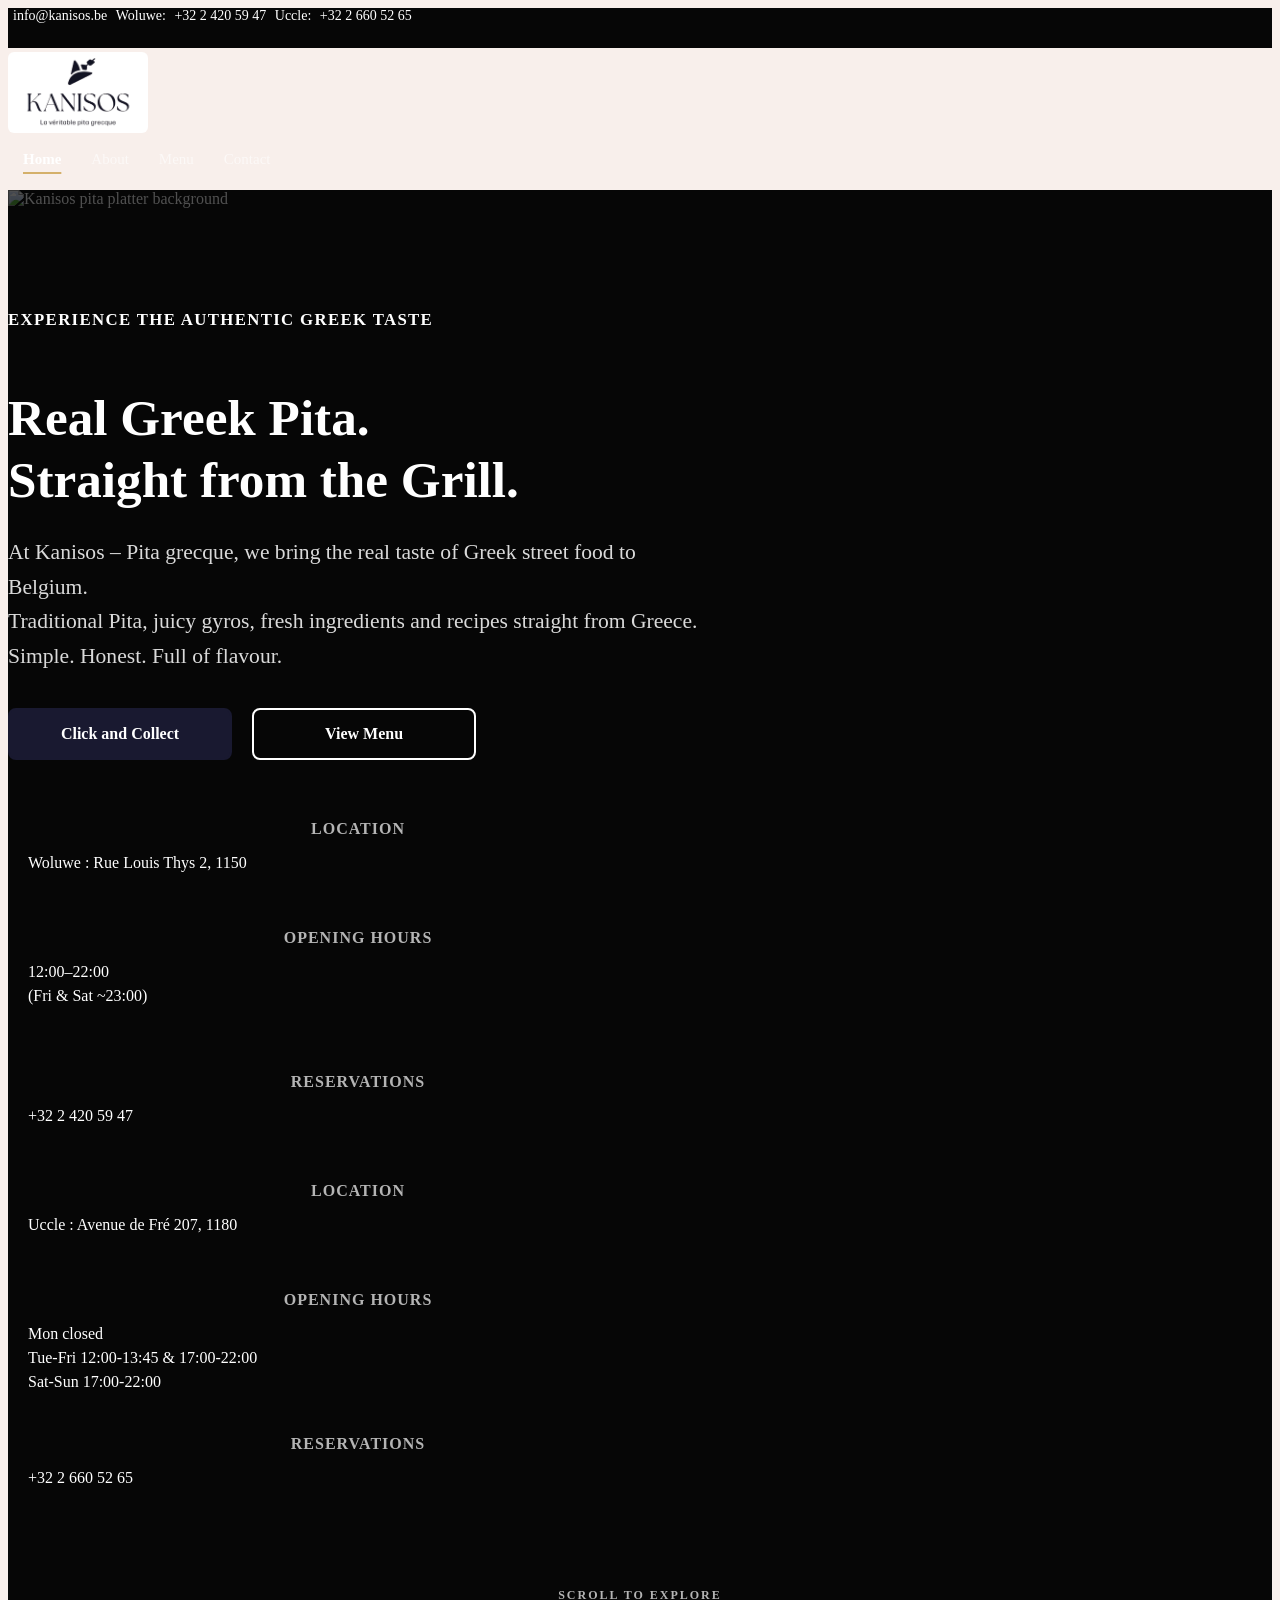
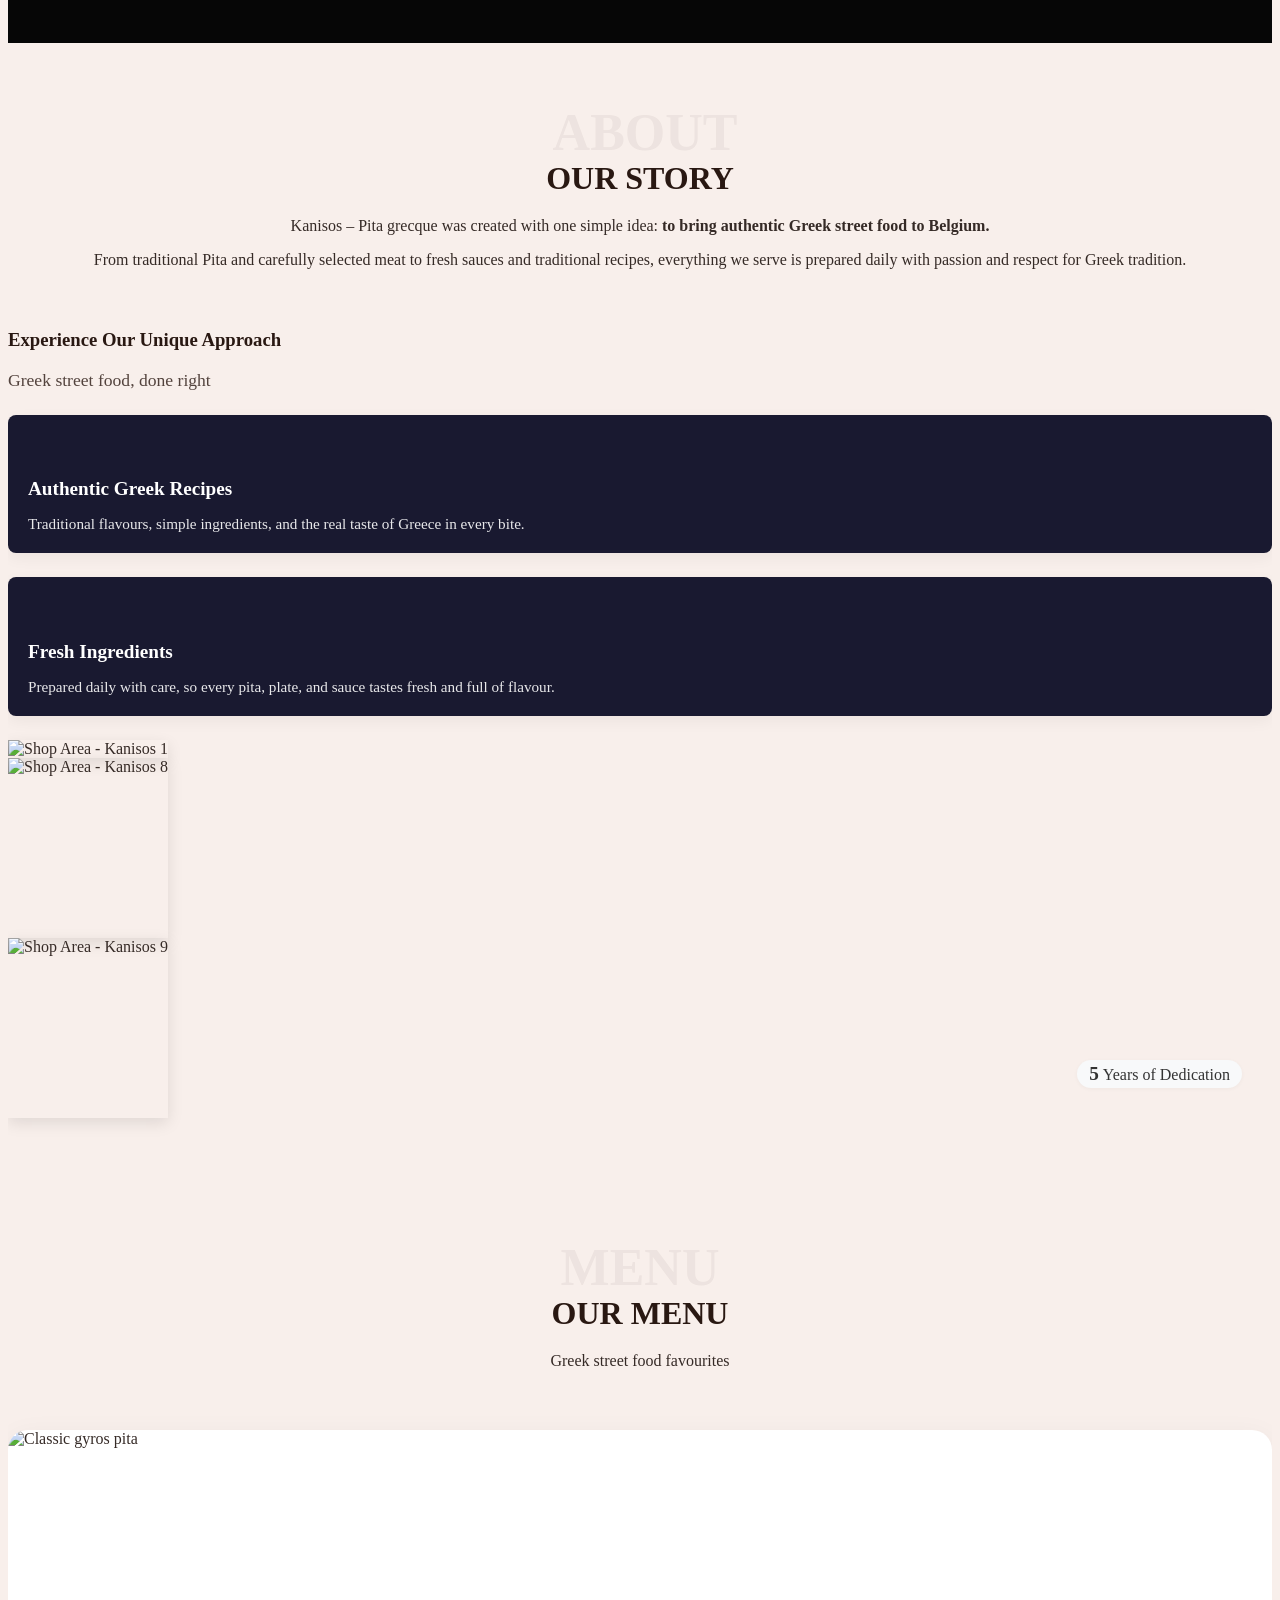
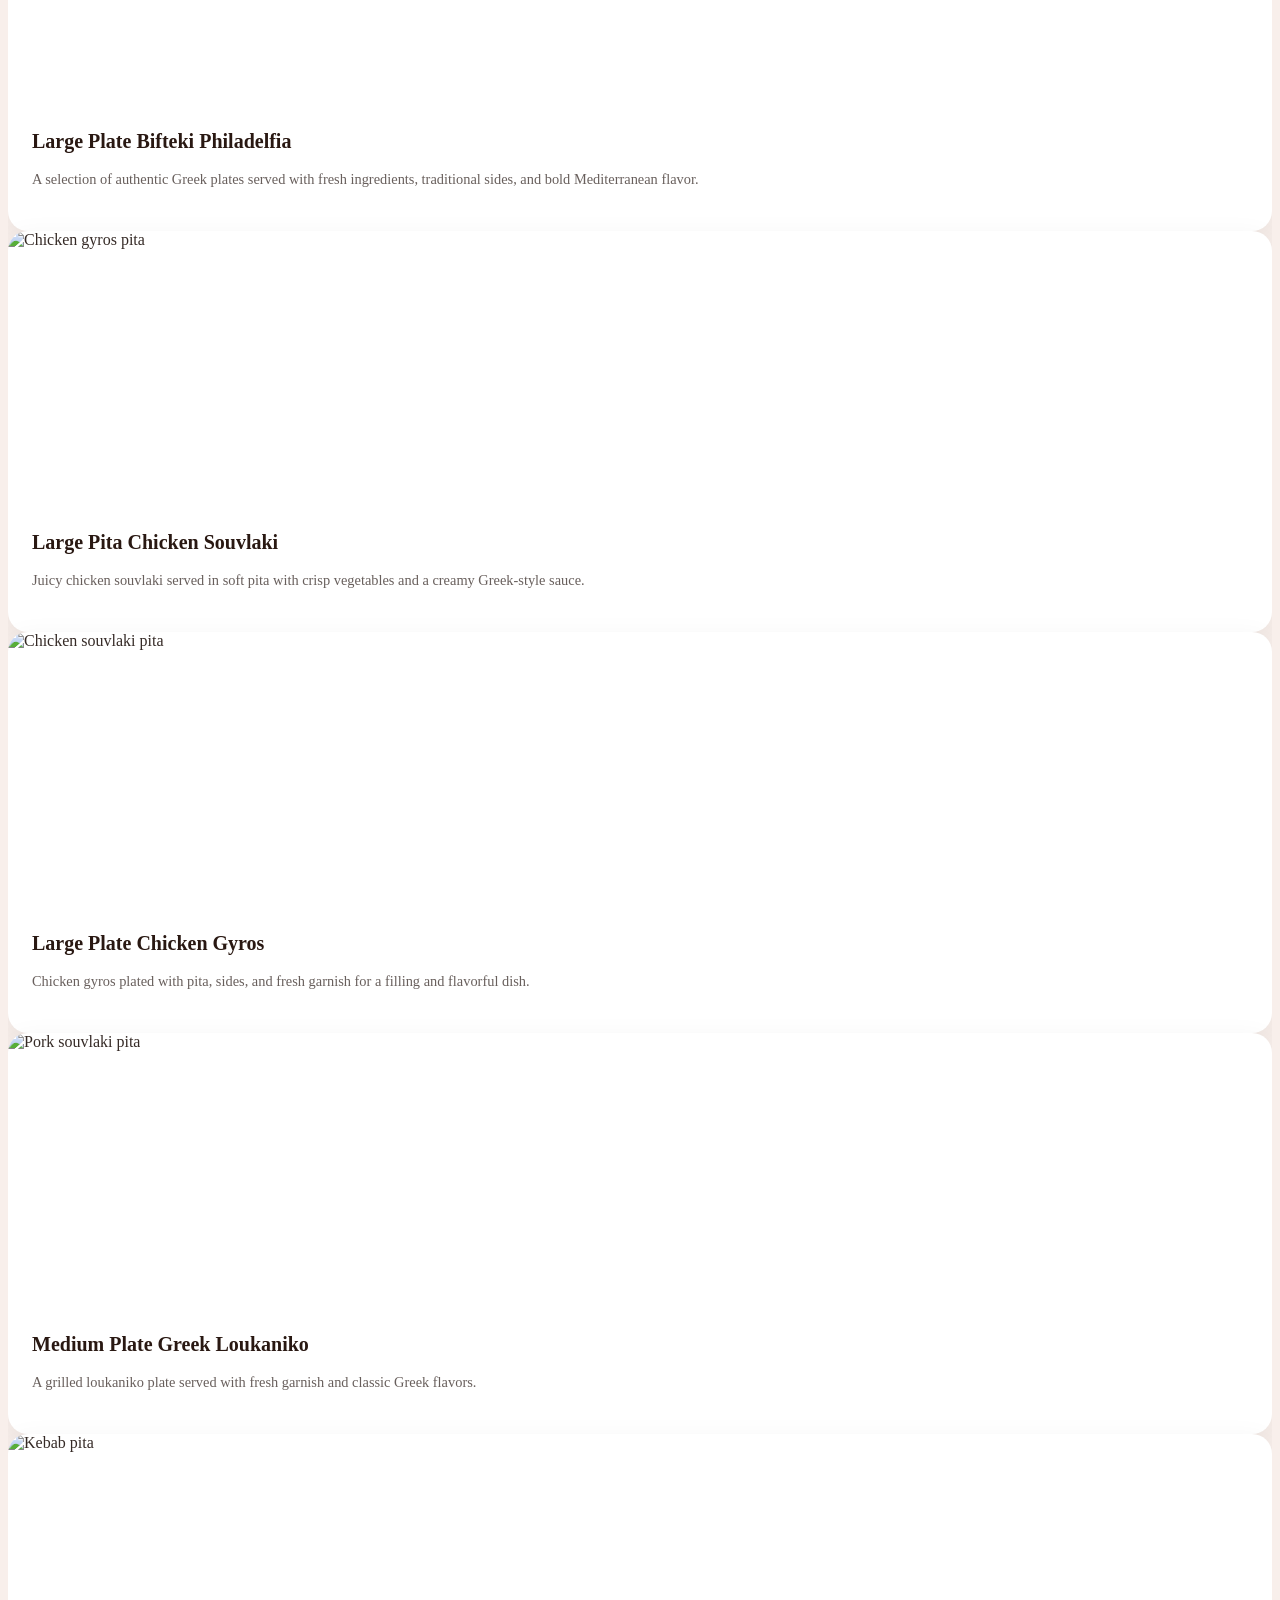
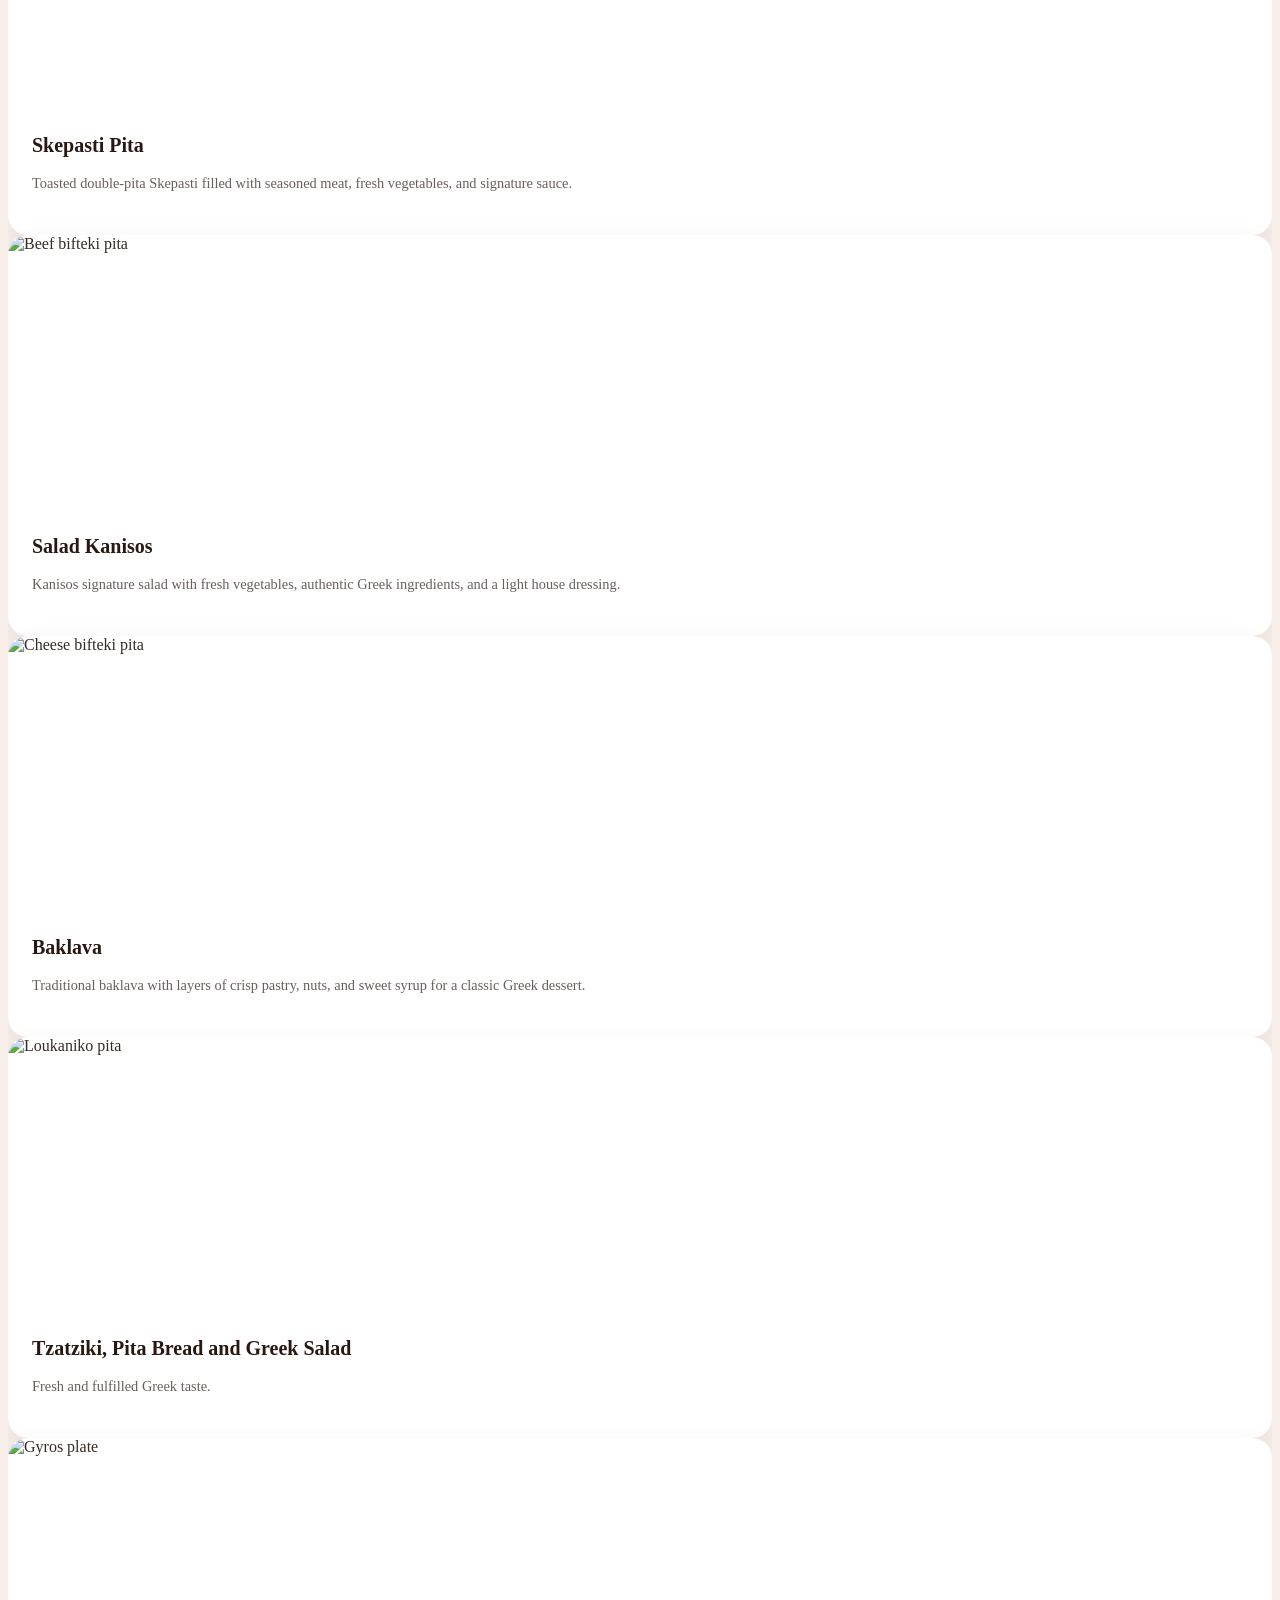
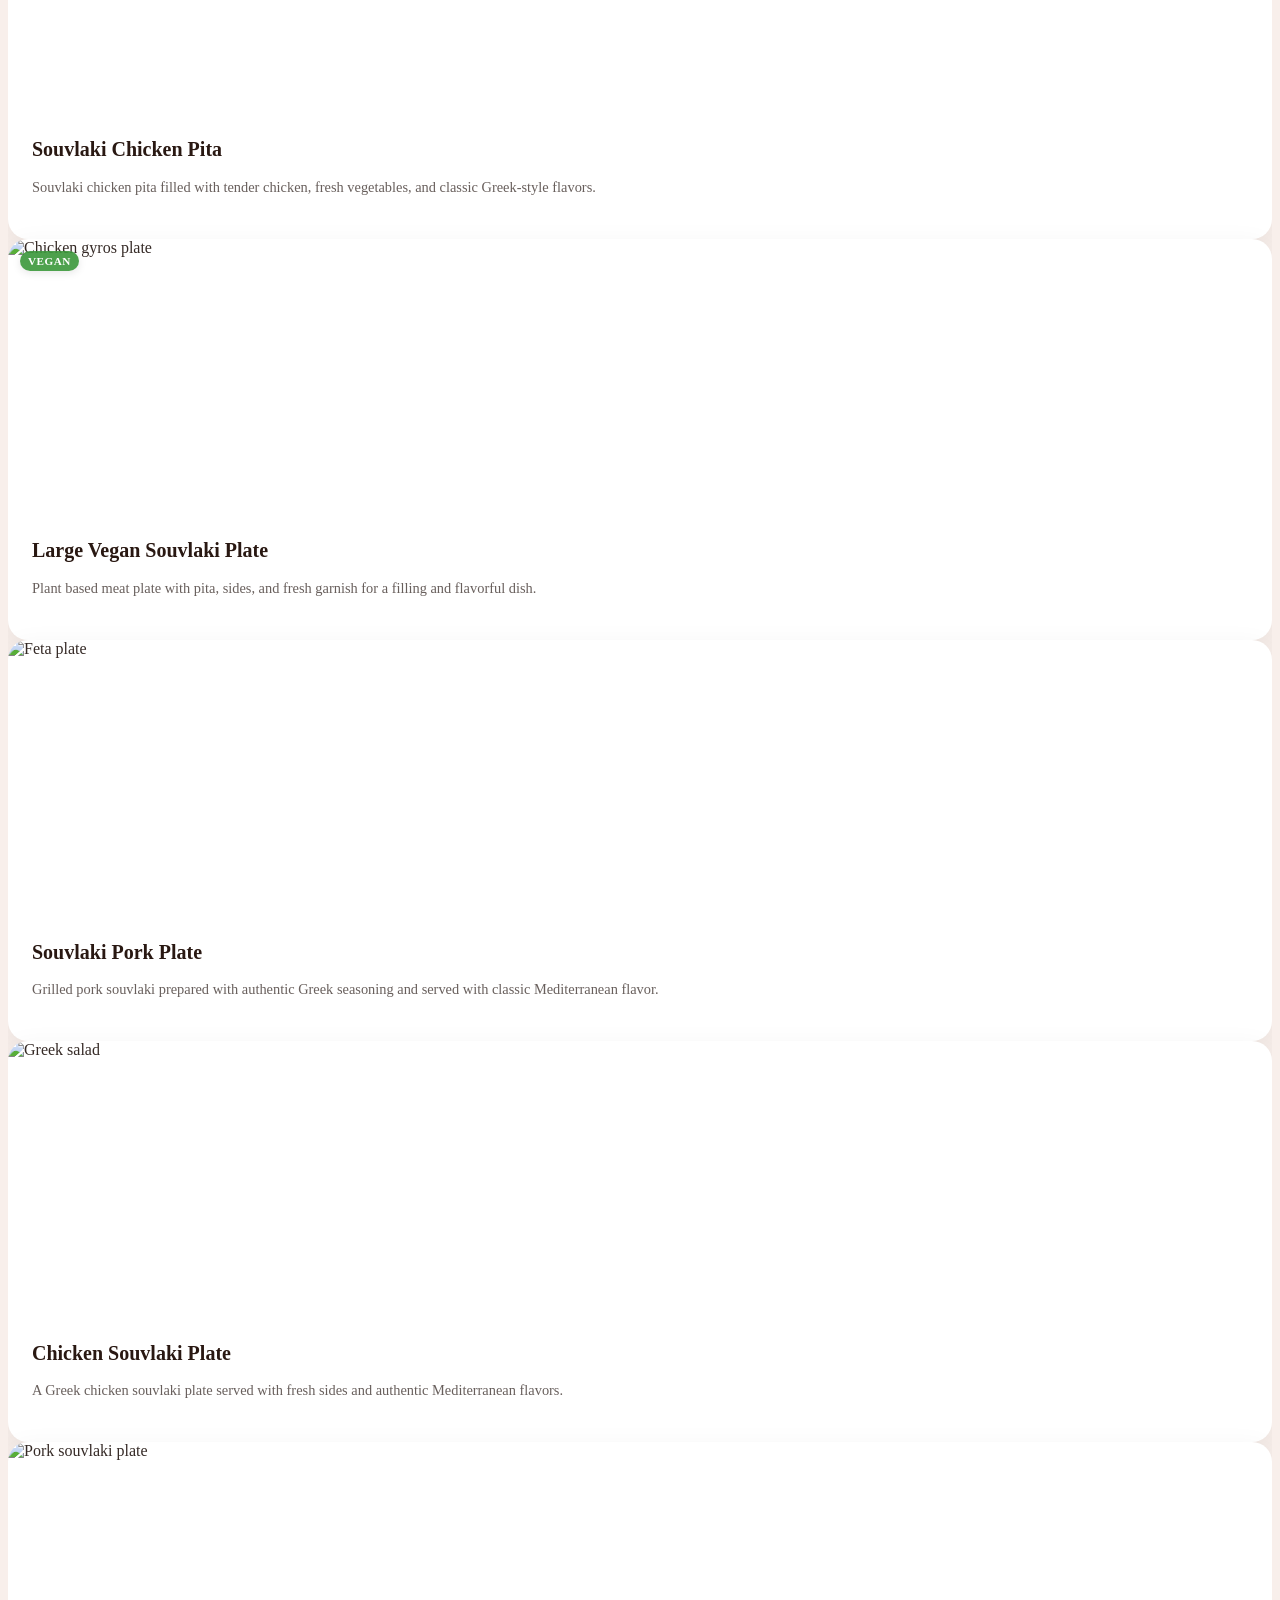
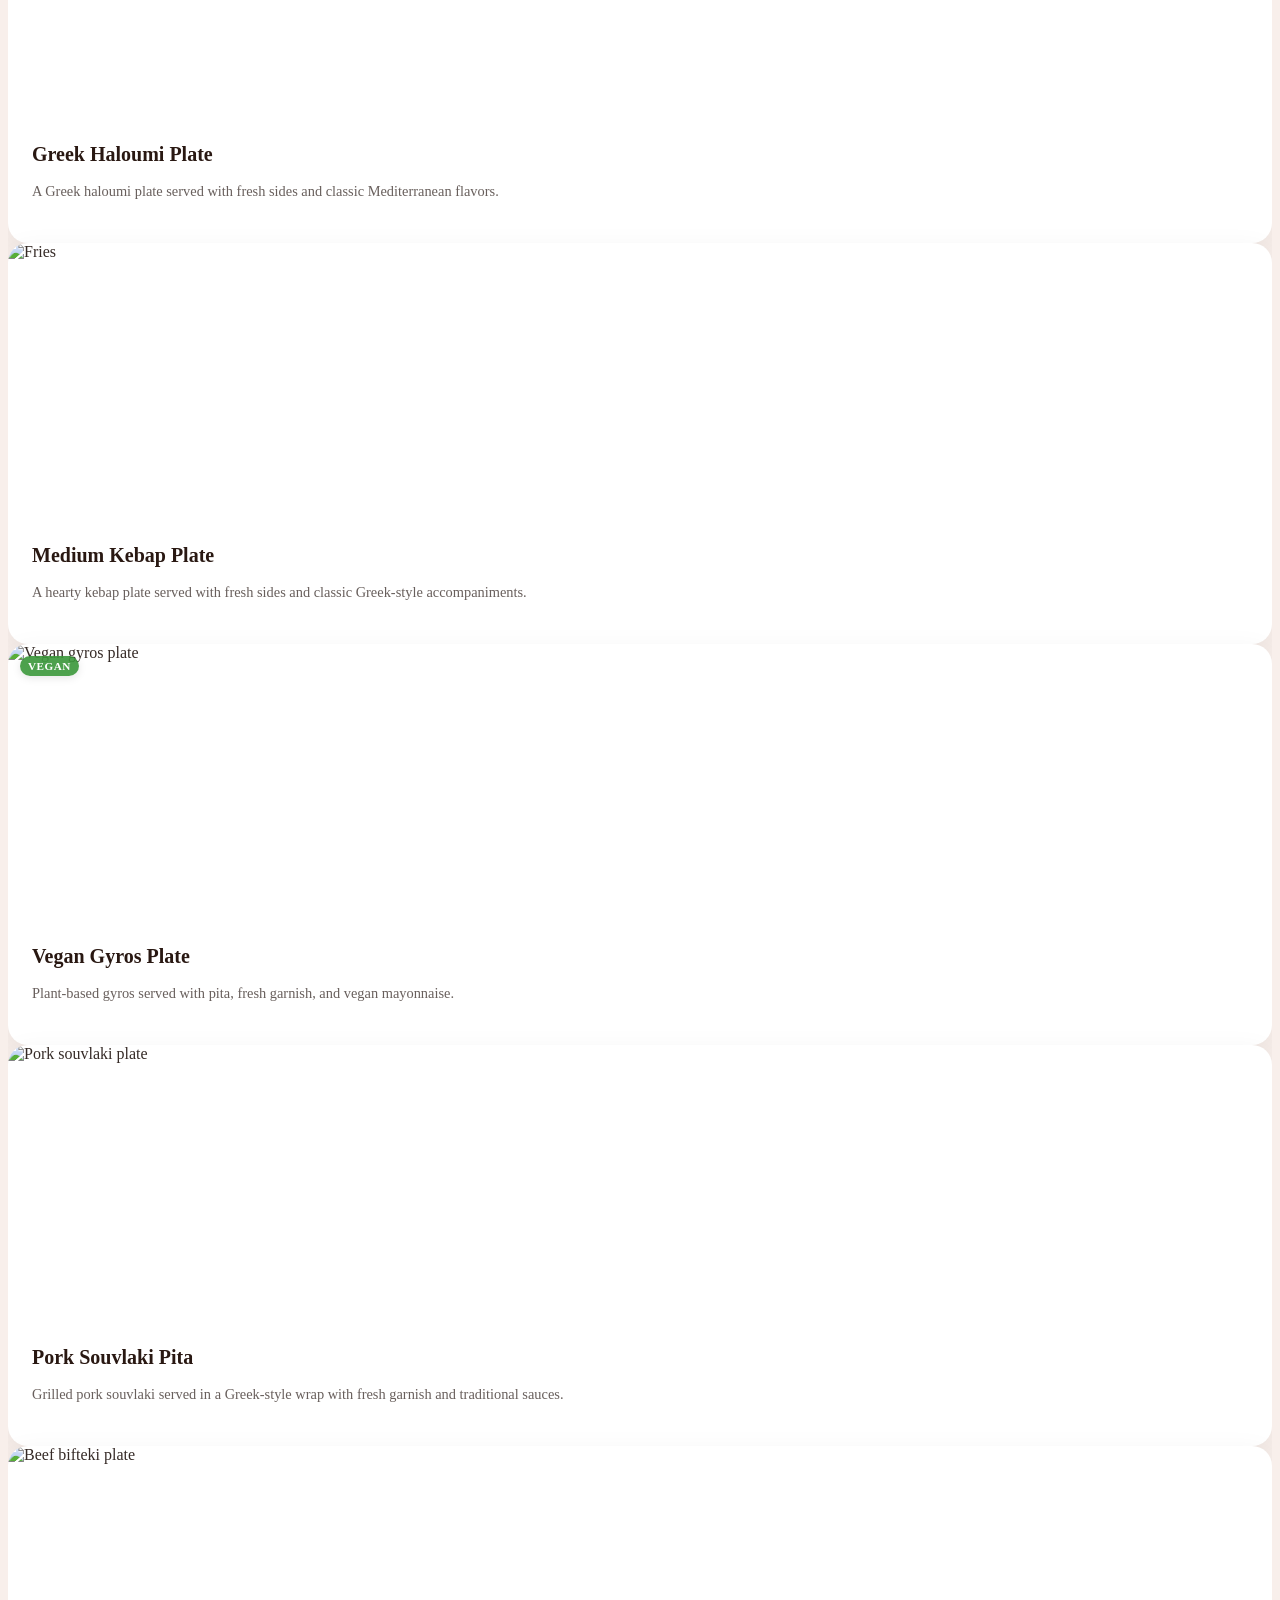
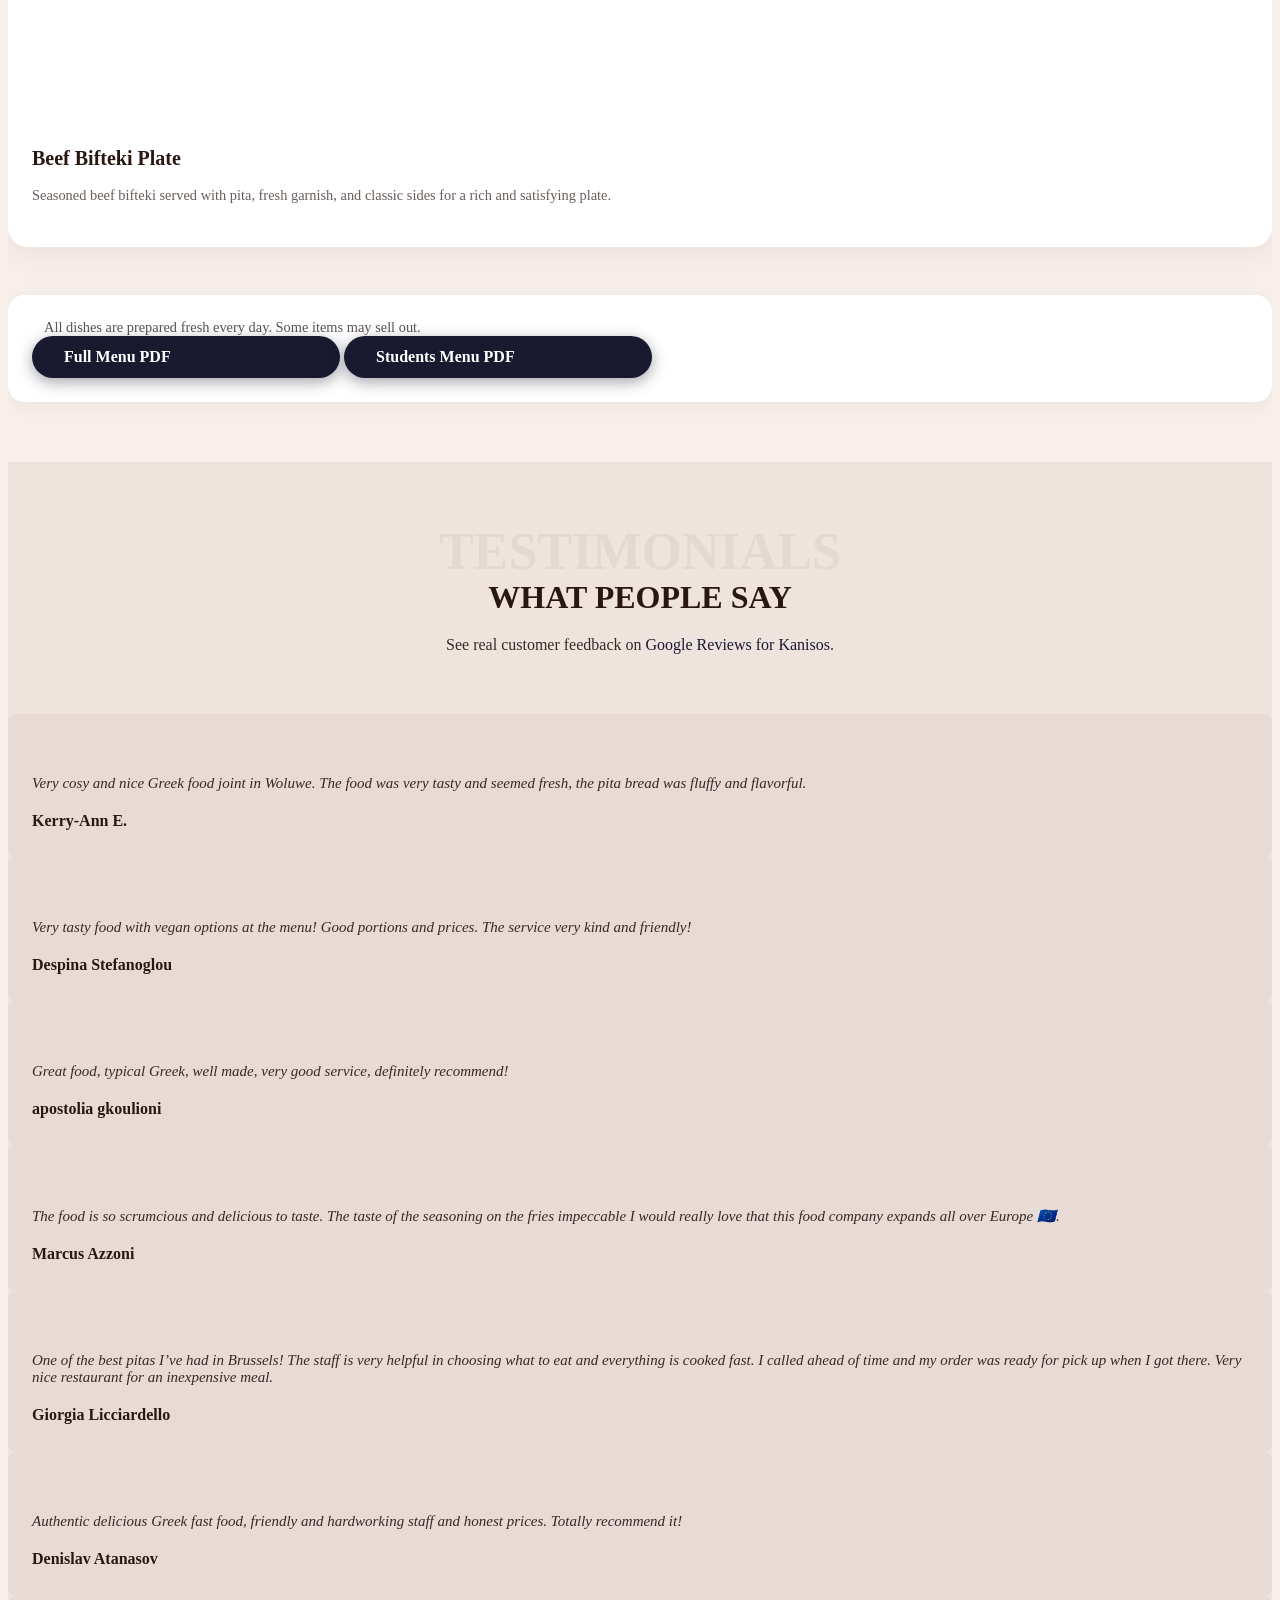
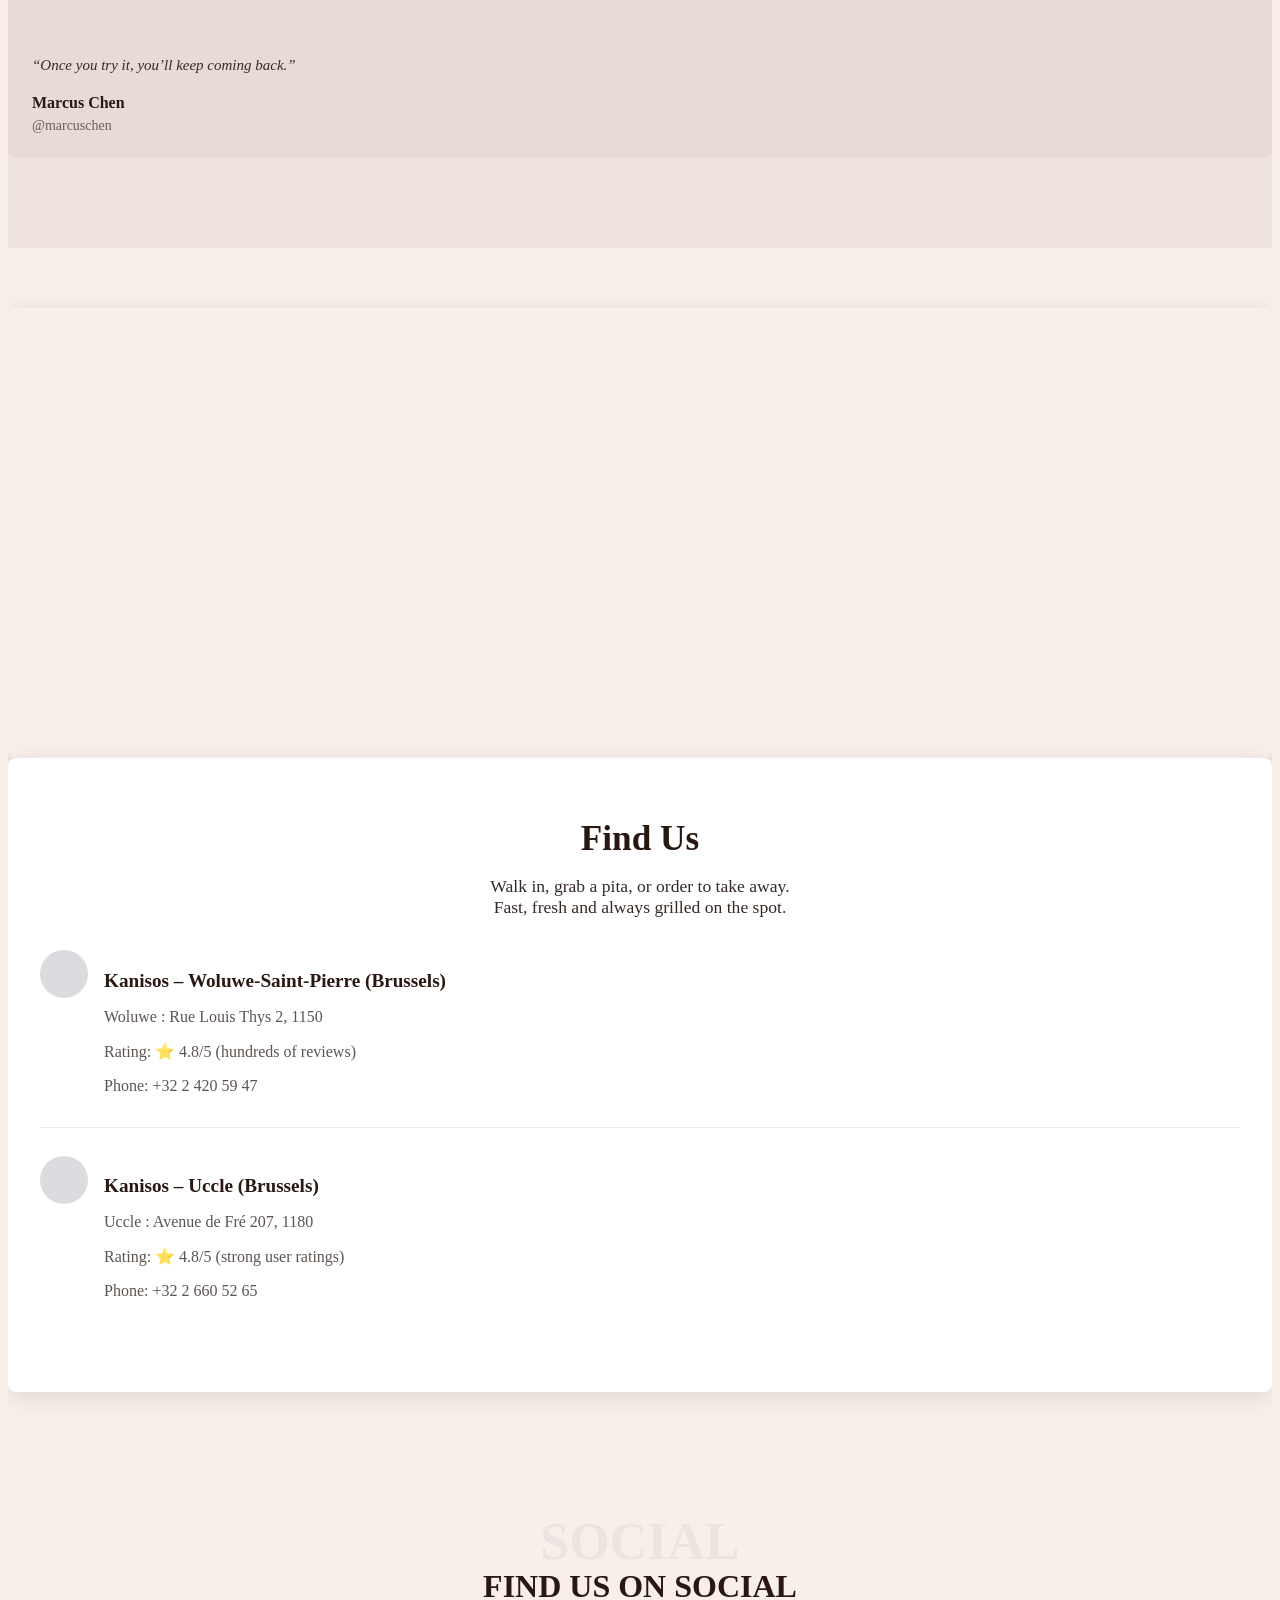
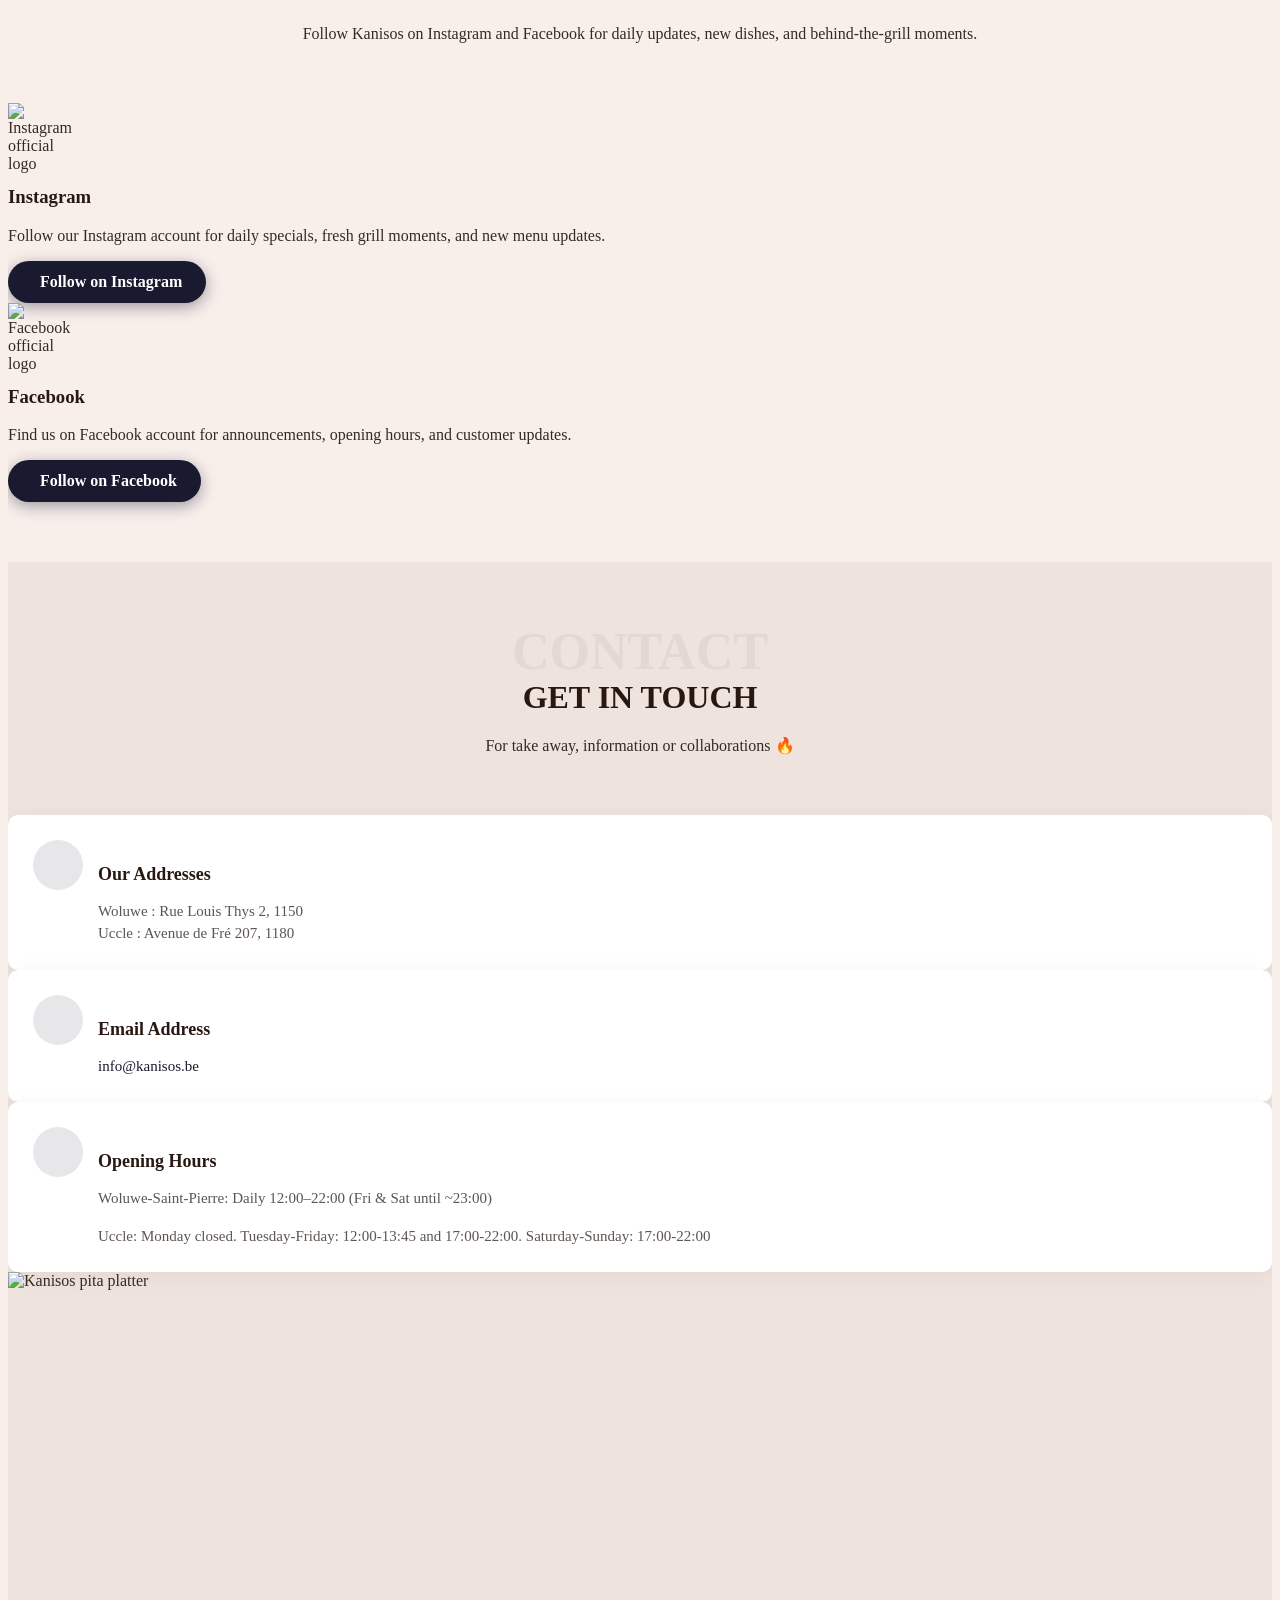
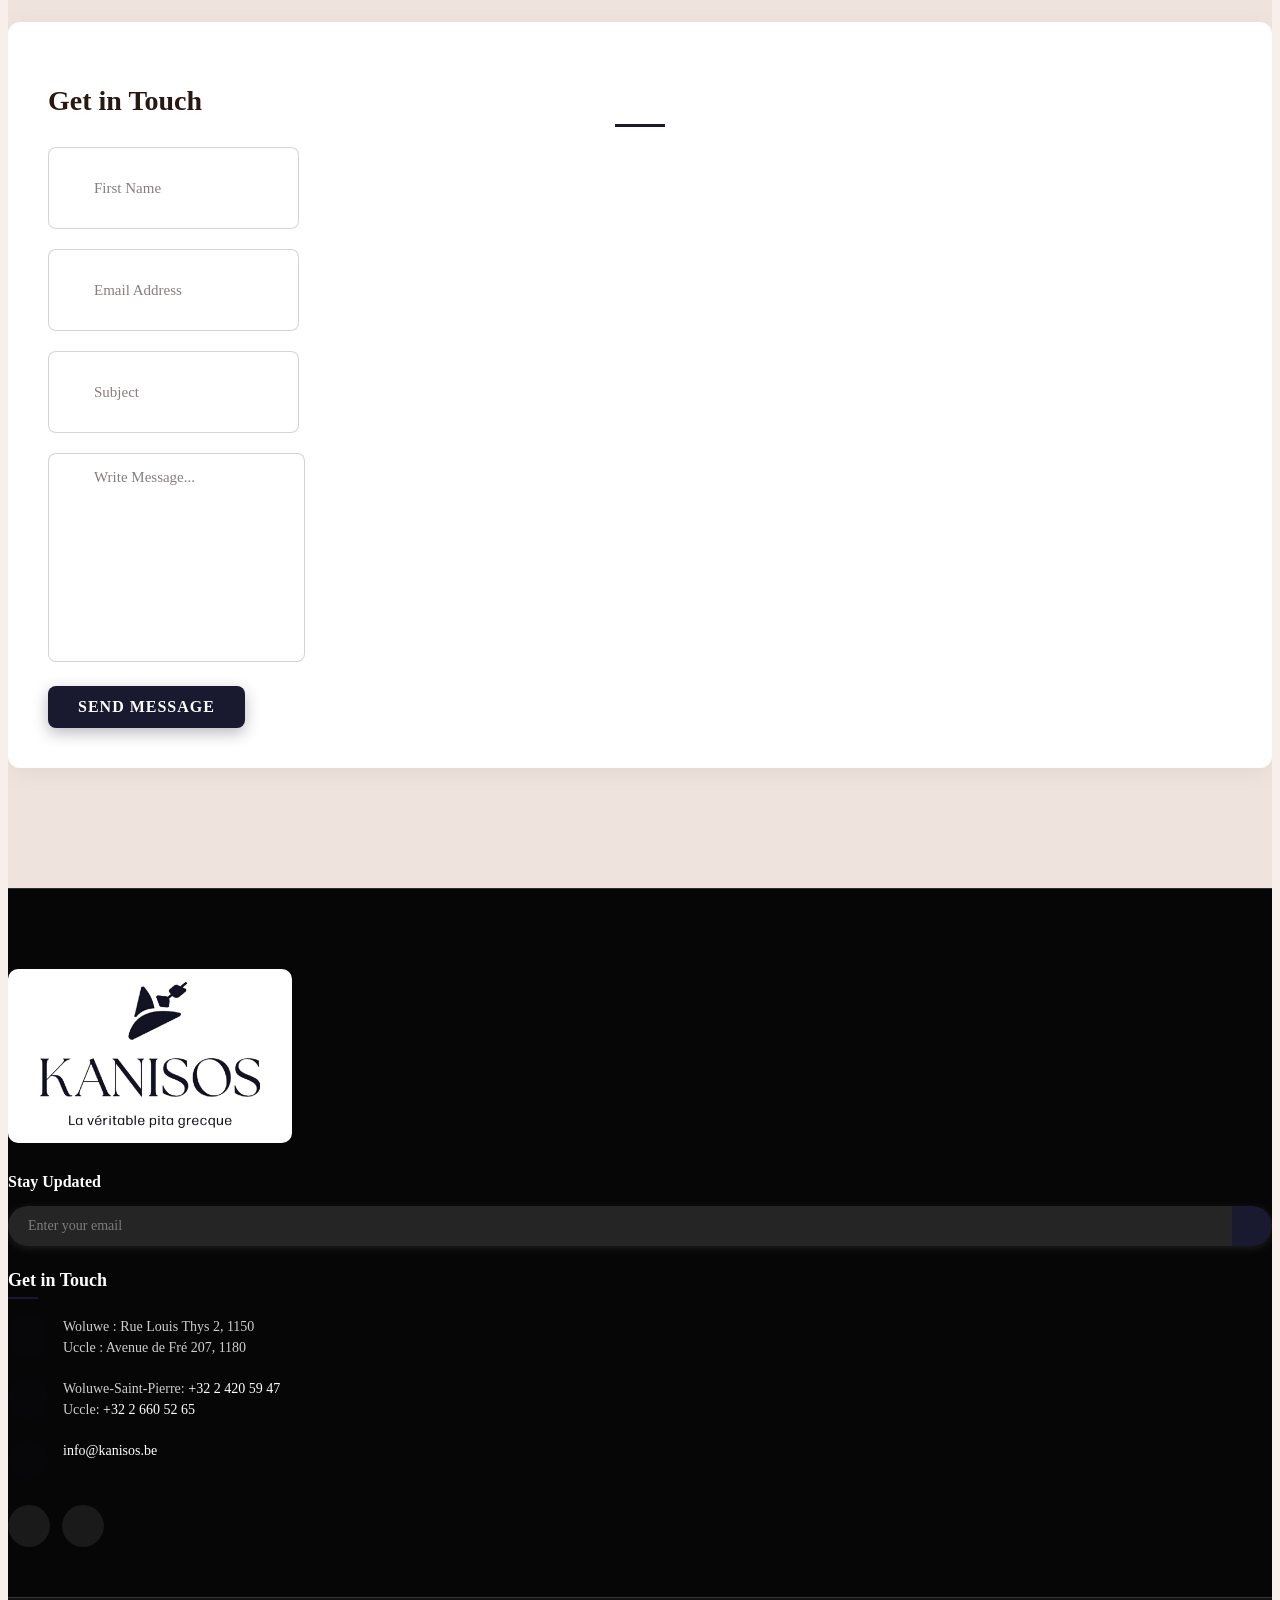
==== commit 503b0168: "DEV: changes with Sofia 5/4" ====
--- a/index.html
+++ b/index.html
@@ -321,7 +321,7 @@
 
       <div class="container" data-aos="fade-up" data-aos-delay="100">
 
-        <div class="isotope-layout" data-default-filter="*" data-layout="masonry" data-sort="original-order">
+        <div class="isotope-layout" data-default-filter="*" data-layout="fitRows" data-sort="original-order">
 
           <div class="menu-grid isotope-container row gy-5" data-aos="fade-up" data-aos-delay="300">
 
@@ -331,33 +331,20 @@
                   <img src="assets/img/restaurant/kanisos_food_pita_gyros_classic.jpg" alt="Classic gyros pita" class="img-fluid" loading="lazy" decoding="async">
                 </div>
                 <div class="menu-card-content">
-                  <h4>Greek Plates</h4>
+                  <h4>Large Plate Bifteki Philadelfia</h4>
                   <p>A selection of authentic Greek plates served with fresh ingredients, traditional sides, and bold Mediterranean flavor.</p>
-                  <div class="spice-level">
-                    <span class="spice-dot"></span>
-                    <span class="spice-dot"></span>
-                    <span class="spice-dot active"></span>
-                  </div>
                 </div>
               </div>
             </div>
 
             <div class="col-xl-4 col-lg-6 isotope-item filter-starters">
-              <div class="menu-card featured">
+              <div class="menu-card">
                 <div class="menu-card-image">
                   <img src="assets/img/restaurant/kanisos_food_pita_chicken_gyros.jpeg" alt="Chicken gyros pita" class="img-fluid" loading="lazy" decoding="async">
-                  <div class="dietary-badges">
-                    <span class="badge-chef">Chef's Choice</span>
-                  </div>
-                </div>
-                <div class="menu-card-content">
-                  <h4>Chicken Gyros Pita</h4>
-                  <p>Juicy chicken gyros served in soft pita with crisp vegetables and a creamy Greek-style sauce.</p>
-                  <div class="spice-level">
-                    <span class="spice-dot active"></span>
-                    <span class="spice-dot"></span>
-                    <span class="spice-dot"></span>
-                  </div>
+                </div>
+                <div class="menu-card-content">
+                  <h4>Large Pita Chicken Souvlaki</h4>
+                  <p>Juicy chicken souvlaki served in soft pita with crisp vegetables and a creamy Greek-style sauce.</p>
                 </div>
               </div>
             </div>
@@ -365,33 +352,23 @@
             <div class="col-xl-4 col-lg-6 isotope-item filter-main">
               <div class="menu-card">
                 <div class="menu-card-image">
+                  <img src="assets/img/restaurant/kanisos_food_pita_chicken_souvlaki.jpg" alt="Chicken souvlaki pita" class="img-fluid" loading="lazy" decoding="async">
+                </div>
+                <div class="menu-card-content">
+                  <h4>Large Plate Chicken Gyros</h4>
+                  <p>Chicken gyros plated with pita, sides, and fresh garnish for a filling and flavorful dish.</p>
+                </div>
+              </div>
+            </div>
+
+            <div class="col-xl-4 col-lg-6 isotope-item filter-main">
+              <div class="menu-card">
+                <div class="menu-card-image">
                   <img src="assets/img/restaurant/kanisos_food_pita_pork_souvlaki.jpeg" alt="Pork souvlaki pita" class="img-fluid" loading="lazy" decoding="async">
                 </div>
                 <div class="menu-card-content">
-                  <h4>Loukaniko Piece</h4>
-                  <p>A grilled loukaniko piece served with fresh garnish and classic Greek flavors.</p>
-                  <div class="spice-level">
-                    <span class="spice-dot active"></span>
-                    <span class="spice-dot active"></span>
-                    <span class="spice-dot"></span>
-                  </div>
-                </div>
-              </div>
-            </div>
-
-            <div class="col-xl-4 col-lg-6 isotope-item filter-main">
-              <div class="menu-card">
-                <div class="menu-card-image">
-                  <img src="assets/img/restaurant/kanisos_food_pita_chicken_souvlaki.jpg" alt="Chicken souvlaki pita" class="img-fluid" loading="lazy" decoding="async">
-                </div>
-                <div class="menu-card-content">
-                  <h4>Chicken Souvlaki Pita</h4>
-                  <p>Grilled chicken souvlaki tucked into warm pita with fresh salad and a smooth, creamy sauce.</p>
-                  <div class="spice-level">
-                    <span class="spice-dot active"></span>
-                    <span class="spice-dot"></span>
-                    <span class="spice-dot"></span>
-                  </div>
+                  <h4>Medium Plate Greek Loukaniko</h4>
+                  <p>A grilled loukaniko plate served with fresh garnish and classic Greek flavors.</p>
                 </div>
               </div>
             </div>
@@ -404,11 +381,6 @@
                 <div class="menu-card-content">
                   <h4>Skepasti Pita</h4>
                   <p>Toasted double-pita Skepasti filled with seasoned meat, fresh vegetables, and signature sauce.</p>
-                  <div class="spice-level">
-                    <span class="spice-dot"></span>
-                    <span class="spice-dot"></span>
-                    <span class="spice-dot"></span>
-                  </div>
                 </div>
               </div>
             </div>
@@ -421,28 +393,6 @@
                 <div class="menu-card-content">
                   <h4>Salad Kanisos</h4>
                   <p>Kanisos signature salad with fresh vegetables, authentic Greek ingredients, and a light house dressing.</p>
-                  <div class="spice-level">
-                    <span class="spice-dot"></span>
-                    <span class="spice-dot"></span>
-                    <span class="spice-dot"></span>
-                  </div>
-                </div>
-              </div>
-            </div>
-
-            <div class="col-xl-4 col-lg-6 isotope-item filter-drinks">
-              <div class="menu-card">
-                <div class="menu-card-image">
-                  <img src="assets/img/restaurant/kanisos_food_pita_halloumi.jpg" alt="Halloumi pita" class="img-fluid" loading="lazy" decoding="async">
-                </div>
-                <div class="menu-card-content">
-                  <h4>Assiette Plate</h4>
-                  <p>A complete assiette plate served with fresh sides and traditional Greek-style flavors.</p>
-                  <div class="spice-level">
-                    <span class="spice-dot"></span>
-                    <span class="spice-dot"></span>
-                    <span class="spice-dot"></span>
-                  </div>
                 </div>
               </div>
             </div>
@@ -455,11 +405,6 @@
                 <div class="menu-card-content">
                   <h4>Baklava</h4>
                   <p>Traditional baklava with layers of crisp pastry, nuts, and sweet syrup for a classic Greek dessert.</p>
-                  <div class="spice-level">
-                    <span class="spice-dot"></span>
-                    <span class="spice-dot"></span>
-                    <span class="spice-dot"></span>
-                  </div>
                 </div>
               </div>
             </div>
@@ -470,13 +415,8 @@
                   <img src="assets/img/restaurant/kanisos_food_pita_loukaniko.jpg" alt="Loukaniko pita" class="img-fluid" loading="lazy" decoding="async">
                 </div>
                 <div class="menu-card-content">
-                  <h4>Tzatziki</h4>
-                  <p>Fresh house-made tzatziki served with a variety of side options and classic Greek-style accompaniments.</p>
-                  <div class="spice-level">
-                    <span class="spice-dot"></span>
-                    <span class="spice-dot"></span>
-                    <span class="spice-dot active"></span>
-                  </div>
+                  <h4>Tzatziki, Pita Bread and Greek Salad</h4>
+                  <p>Fresh and fulfilled Greek taste.</p>
                 </div>
               </div>
             </div>
@@ -487,33 +427,47 @@
                   <img src="assets/img/restaurant/kanisos_food_gyros_plate.jpg" alt="Gyros plate" class="img-fluid" loading="lazy" decoding="async">
                 </div>
                 <div class="menu-card-content">
-                  <h4>Greek Chicken Pita</h4>
-                  <p>Greek chicken pita filled with tender chicken, fresh vegetables, and classic Greek-style flavors.</p>
-                  <div class="spice-level">
-                    <span class="spice-dot active"></span>
-                    <span class="spice-dot"></span>
-                    <span class="spice-dot"></span>
-                  </div>
+                  <h4>Souvlaki Chicken Pita</h4>
+                  <p>Souvlaki chicken pita filled with tender chicken, fresh vegetables, and classic Greek-style flavors.</p>
                 </div>
               </div>
             </div>
 
             <div class="col-xl-4 col-lg-6 isotope-item filter-main">
-              <div class="menu-card featured">
+              <div class="menu-card">
                 <div class="menu-card-image">
                   <img src="assets/img/restaurant/kanisos_food_chicken_gyros_plate.jpg" alt="Chicken gyros plate" class="img-fluid" loading="lazy" decoding="async">
                   <div class="dietary-badges">
-                    <span class="badge-chef">Chef's Choice</span>
-                  </div>
-                </div>
-                <div class="menu-card-content">
-                  <h4>Chicken Gyros Plate</h4>
-                  <p>Chicken gyros plated with pita, sides, and fresh garnish for a filling and flavorful dish.</p>
-                  <div class="spice-level">
-                    <span class="spice-dot active"></span>
-                    <span class="spice-dot active"></span>
-                    <span class="spice-dot"></span>
-                  </div>
+                    <span class="badge-vegan">Vegan</span>
+                  </div>
+                </div>
+                <div class="menu-card-content">
+                  <h4>Large Vegan Souvlaki Plate</h4>
+                  <p>Plant based meat plate with pita, sides, and fresh garnish for a filling and flavorful dish.</p>
+                </div>
+              </div>
+            </div>
+
+            <div class="col-xl-4 col-lg-6 isotope-item filter-drinks">
+              <div class="menu-card">
+                <div class="menu-card-image">
+                  <img src="assets/img/restaurant/kanisos_food_feta_plate.webp" alt="Feta plate" class="img-fluid" loading="lazy" decoding="async">
+                </div>
+                <div class="menu-card-content">
+                  <h4>Souvlaki Pork Plate</h4>
+                  <p>Grilled pork souvlaki prepared with authentic Greek seasoning and served with classic Mediterranean flavor.</p>
+                </div>
+              </div>
+            </div>
+
+            <div class="col-xl-4 col-lg-6 isotope-item filter-dessert">
+              <div class="menu-card">
+                <div class="menu-card-image">
+                  <img src="assets/img/restaurant/kanisos_food_greek_salad.jpg" alt="Greek salad" class="img-fluid" loading="lazy" decoding="async">
+                </div>
+                <div class="menu-card-content">
+                  <h4>Chicken Souvlaki Plate</h4>
+                  <p>A Greek chicken souvlaki plate served with fresh sides and authentic Mediterranean flavors.</p>
                 </div>
               </div>
             </div>
@@ -526,45 +480,6 @@
                 <div class="menu-card-content">
                   <h4>Greek Haloumi Plate</h4>
                   <p>A Greek haloumi plate served with fresh sides and classic Mediterranean flavors.</p>
-                  <div class="spice-level">
-                    <span class="spice-dot active"></span>
-                    <span class="spice-dot"></span>
-                    <span class="spice-dot"></span>
-                  </div>
-                </div>
-              </div>
-            </div>
-
-            <div class="col-xl-4 col-lg-6 isotope-item filter-dessert">
-              <div class="menu-card">
-                <div class="menu-card-image">
-                  <img src="assets/img/restaurant/kanisos_food_kebab_plate.jpeg" alt="Kebab plate" class="img-fluid" loading="lazy" decoding="async">
-                </div>
-                <div class="menu-card-content">
-                  <h4>Kebab Plate</h4>
-                  <p>Kebab served as a full plate with pita, sides, and balanced Greek flavors throughout.</p>
-                  <div class="spice-level">
-                    <span class="spice-dot"></span>
-                    <span class="spice-dot"></span>
-                    <span class="spice-dot"></span>
-                  </div>
-                </div>
-              </div>
-            </div>
-
-            <div class="col-xl-4 col-lg-6 isotope-item filter-dessert">
-              <div class="menu-card">
-                <div class="menu-card-image">
-                  <img src="assets/img/restaurant/kanisos_food_greek_salad.jpg" alt="Greek salad" class="img-fluid" loading="lazy" decoding="async">
-                </div>
-                <div class="menu-card-content">
-                  <h4>Chicken Souvlaki Plate</h4>
-                  <p>A Greek chicken souvlaki plate served with fresh sides and authentic Mediterranean flavors.</p>
-                  <div class="spice-level">
-                    <span class="spice-dot"></span>
-                    <span class="spice-dot"></span>
-                    <span class="spice-dot"></span>
-                  </div>
                 </div>
               </div>
             </div>
@@ -572,33 +487,50 @@
             <div class="col-xl-4 col-lg-6 isotope-item filter-drinks">
               <div class="menu-card">
                 <div class="menu-card-image">
-                  <img src="assets/img/restaurant/kanisos_food_feta_plate.webp" alt="Feta plate" class="img-fluid" loading="lazy" decoding="async">
-                </div>
-                <div class="menu-card-content">
-                  <h4>Pork Souvlaki</h4>
-                  <p>Grilled pork souvlaki prepared with authentic Greek seasoning and served with classic Mediterranean flavor.</p>
-                  <div class="spice-level">
-                    <span class="spice-dot"></span>
-                    <span class="spice-dot"></span>
-                    <span class="spice-dot"></span>
-                  </div>
-                </div>
-              </div>
-            </div>
-
-            <div class="col-xl-4 col-lg-6 isotope-item filter-drinks">
-              <div class="menu-card">
-                <div class="menu-card-image">
                   <img src="assets/img/restaurant/kanisos_food_fries.webp" alt="Fries" class="img-fluid" loading="lazy" decoding="async">
                 </div>
                 <div class="menu-card-content">
-                  <h4>Kebap Plate</h4>
+                  <h4>Medium Kebap Plate</h4>
                   <p>A hearty kebap plate served with fresh sides and classic Greek-style accompaniments.</p>
-                  <div class="spice-level">
-                    <span class="spice-dot"></span>
-                    <span class="spice-dot"></span>
-                    <span class="spice-dot"></span>
-                  </div>
+                </div>
+              </div>
+            </div>
+
+            <div class="col-xl-4 col-lg-6 isotope-item filter-main">
+              <div class="menu-card">
+                <div class="menu-card-image">
+                  <img src="assets/img/restaurant/vegan_gyros.jpg" alt="Vegan gyros plate" class="img-fluid" loading="lazy" decoding="async">
+                  <div class="dietary-badges">
+                    <span class="badge-vegan">Vegan</span>
+                  </div>
+                </div>
+                <div class="menu-card-content">
+                  <h4>Vegan Gyros Plate</h4>
+                  <p>Plant-based gyros served with pita, fresh garnish, and vegan mayonnaise.</p>
+                </div>
+              </div>
+            </div>
+
+            <div class="col-xl-4 col-lg-6 isotope-item filter-main">
+              <div class="menu-card">
+                <div class="menu-card-image">
+                  <img src="assets/img/restaurant/souvlaki_xoirino.jpg" alt="Pork souvlaki plate" class="img-fluid" loading="lazy" decoding="async">
+                </div>
+                <div class="menu-card-content">
+                  <h4>Pork Souvlaki Pita</h4>
+                  <p>Grilled pork souvlaki served in a Greek-style wrap with fresh garnish and traditional sauces.</p>
+                </div>
+              </div>
+            </div>
+
+            <div class="col-xl-4 col-lg-6 isotope-item filter-main">
+              <div class="menu-card">
+                <div class="menu-card-image">
+                  <img src="assets/img/restaurant/bifteki_mosxarisio.jpg" alt="Beef bifteki plate" class="img-fluid" loading="lazy" decoding="async">
+                </div>
+                <div class="menu-card-content">
+                  <h4>Beef Bifteki Plate</h4>
+                  <p>Seasoned beef bifteki served with pita, fresh garnish, and classic sides for a rich and satisfying plate.</p>
                 </div>
               </div>
             </div>
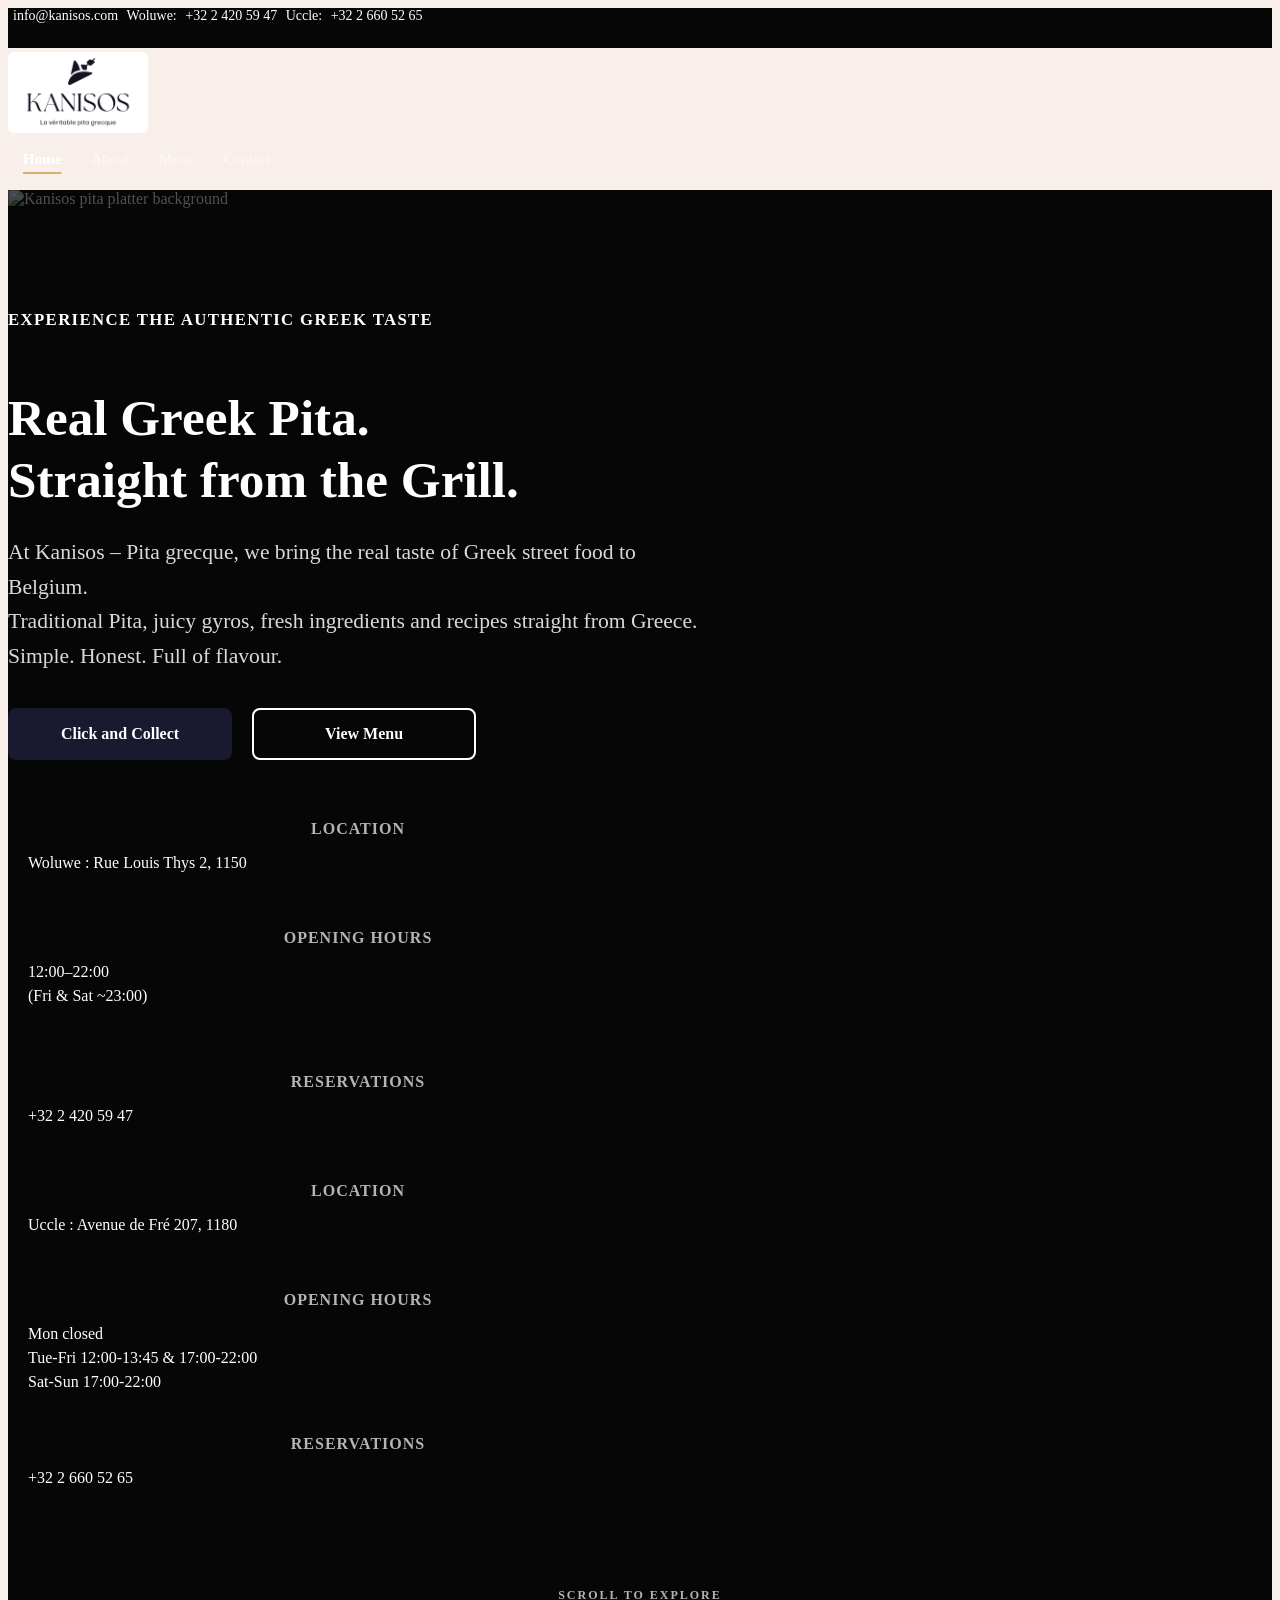
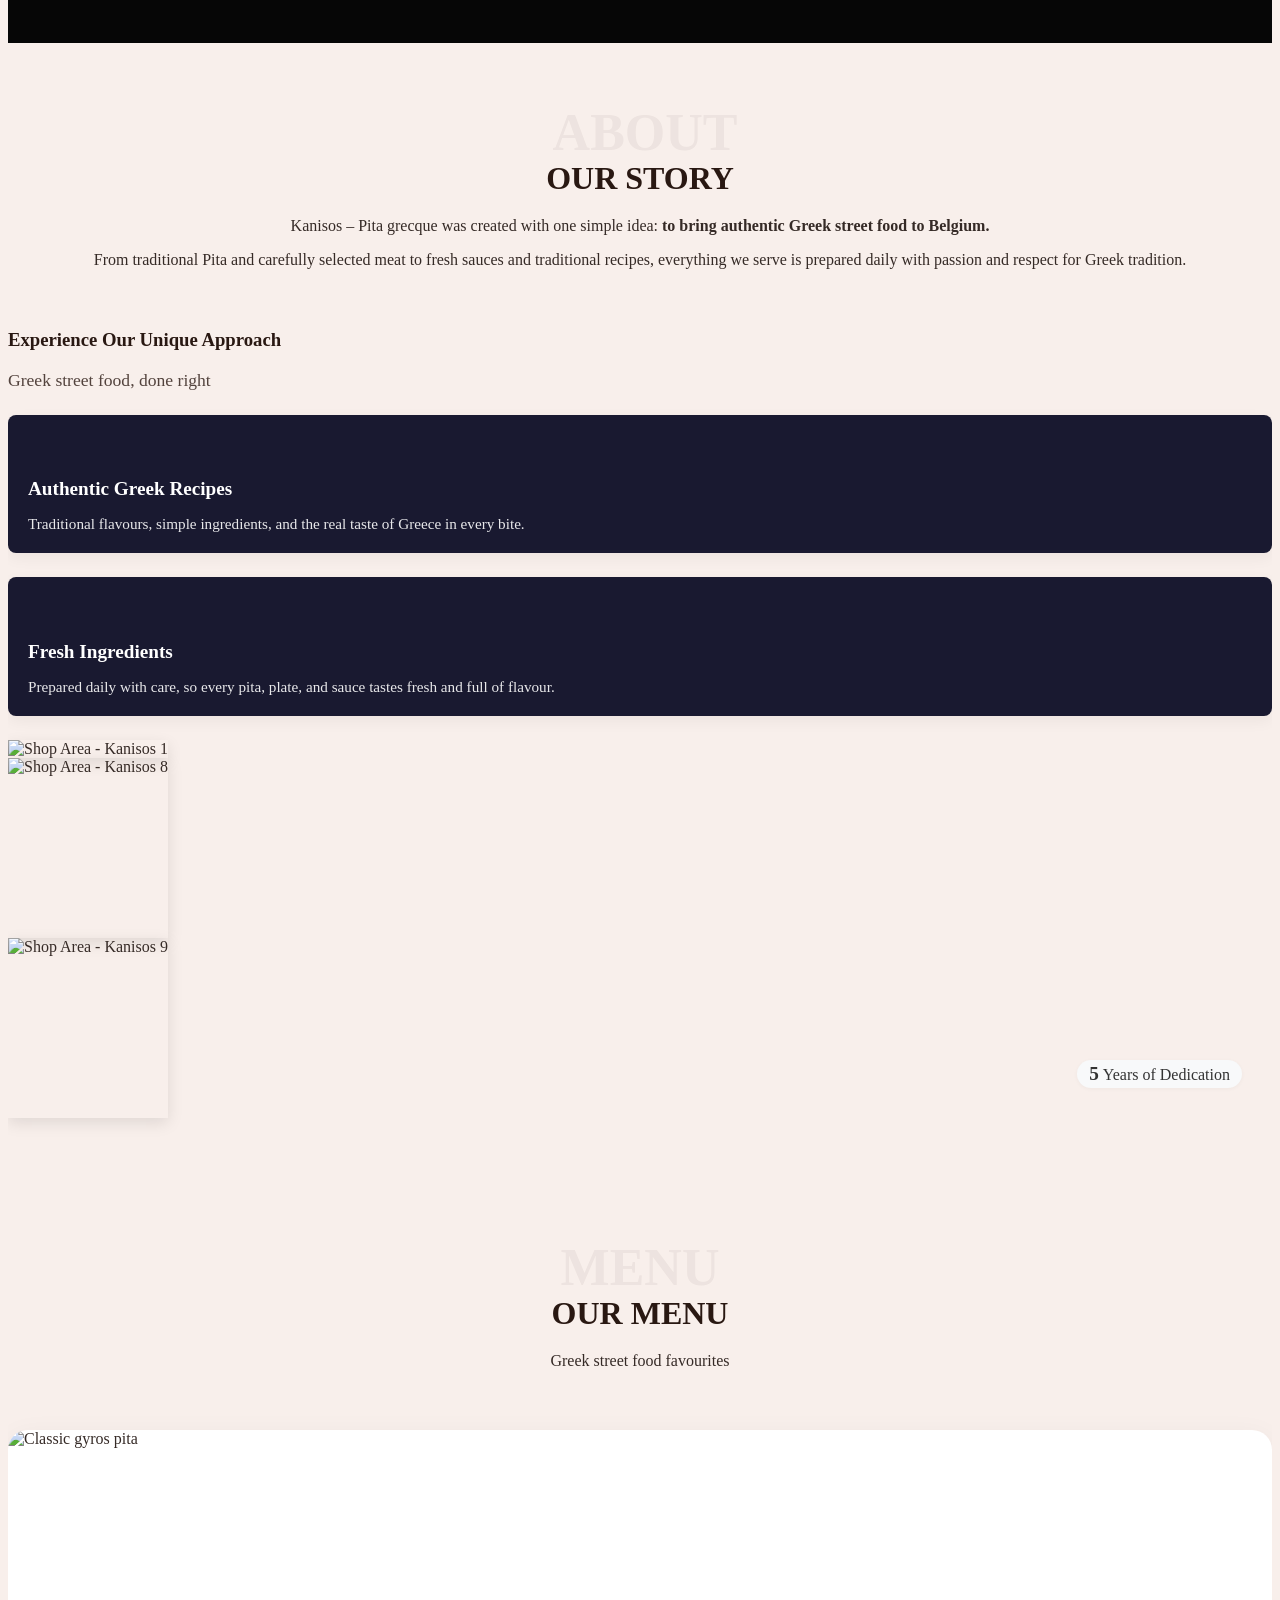
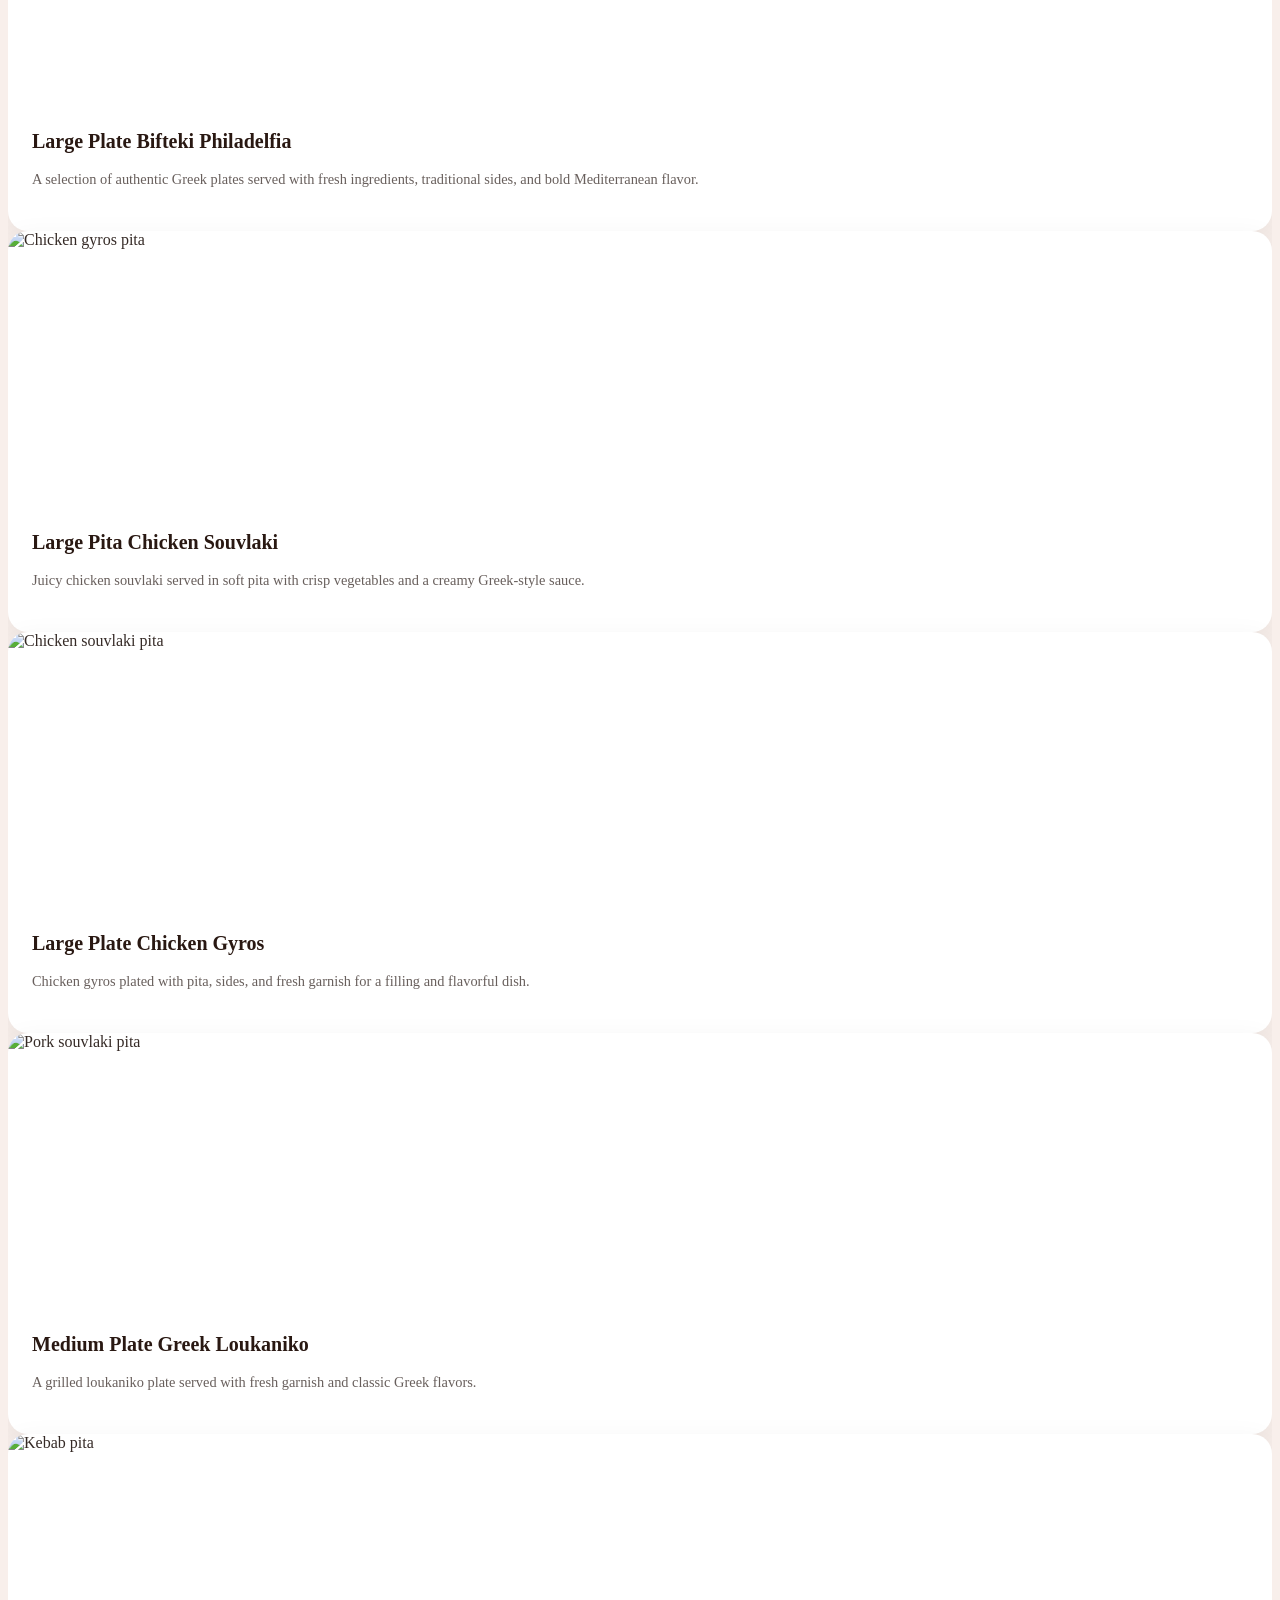
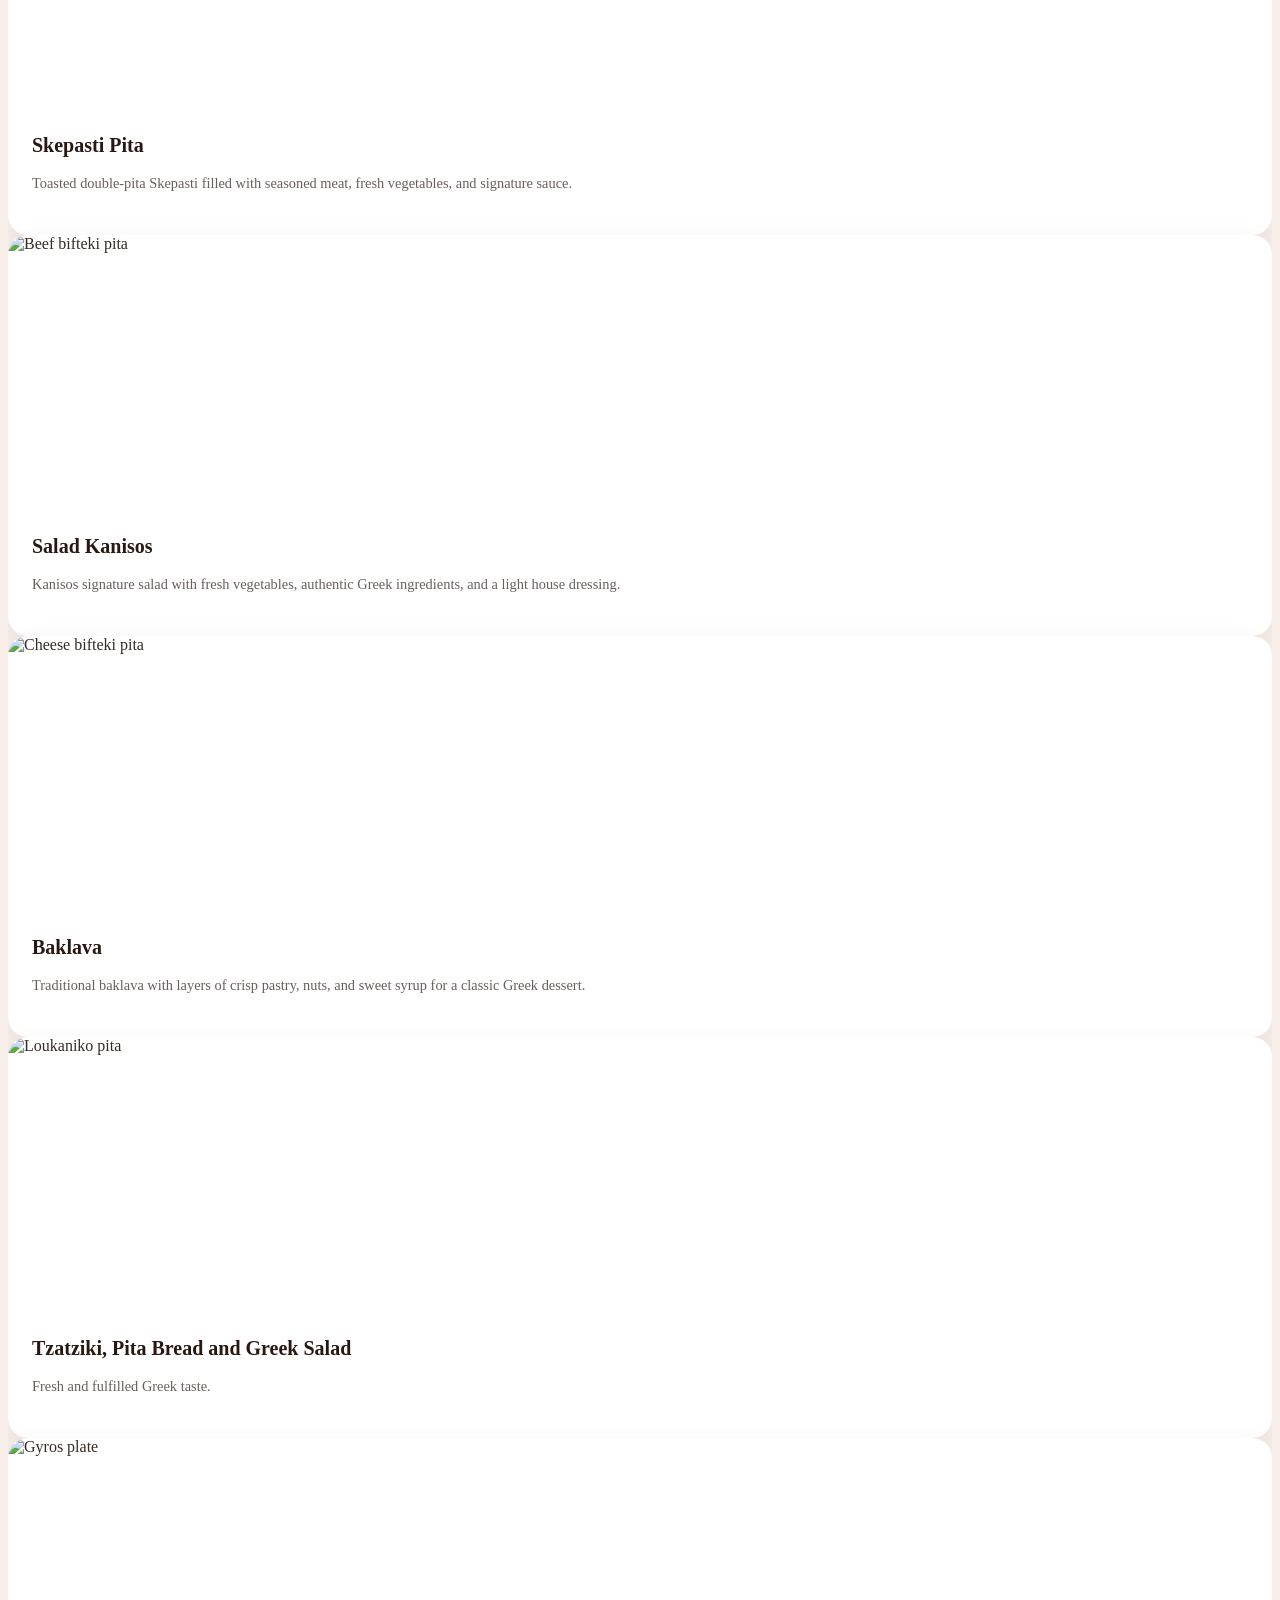
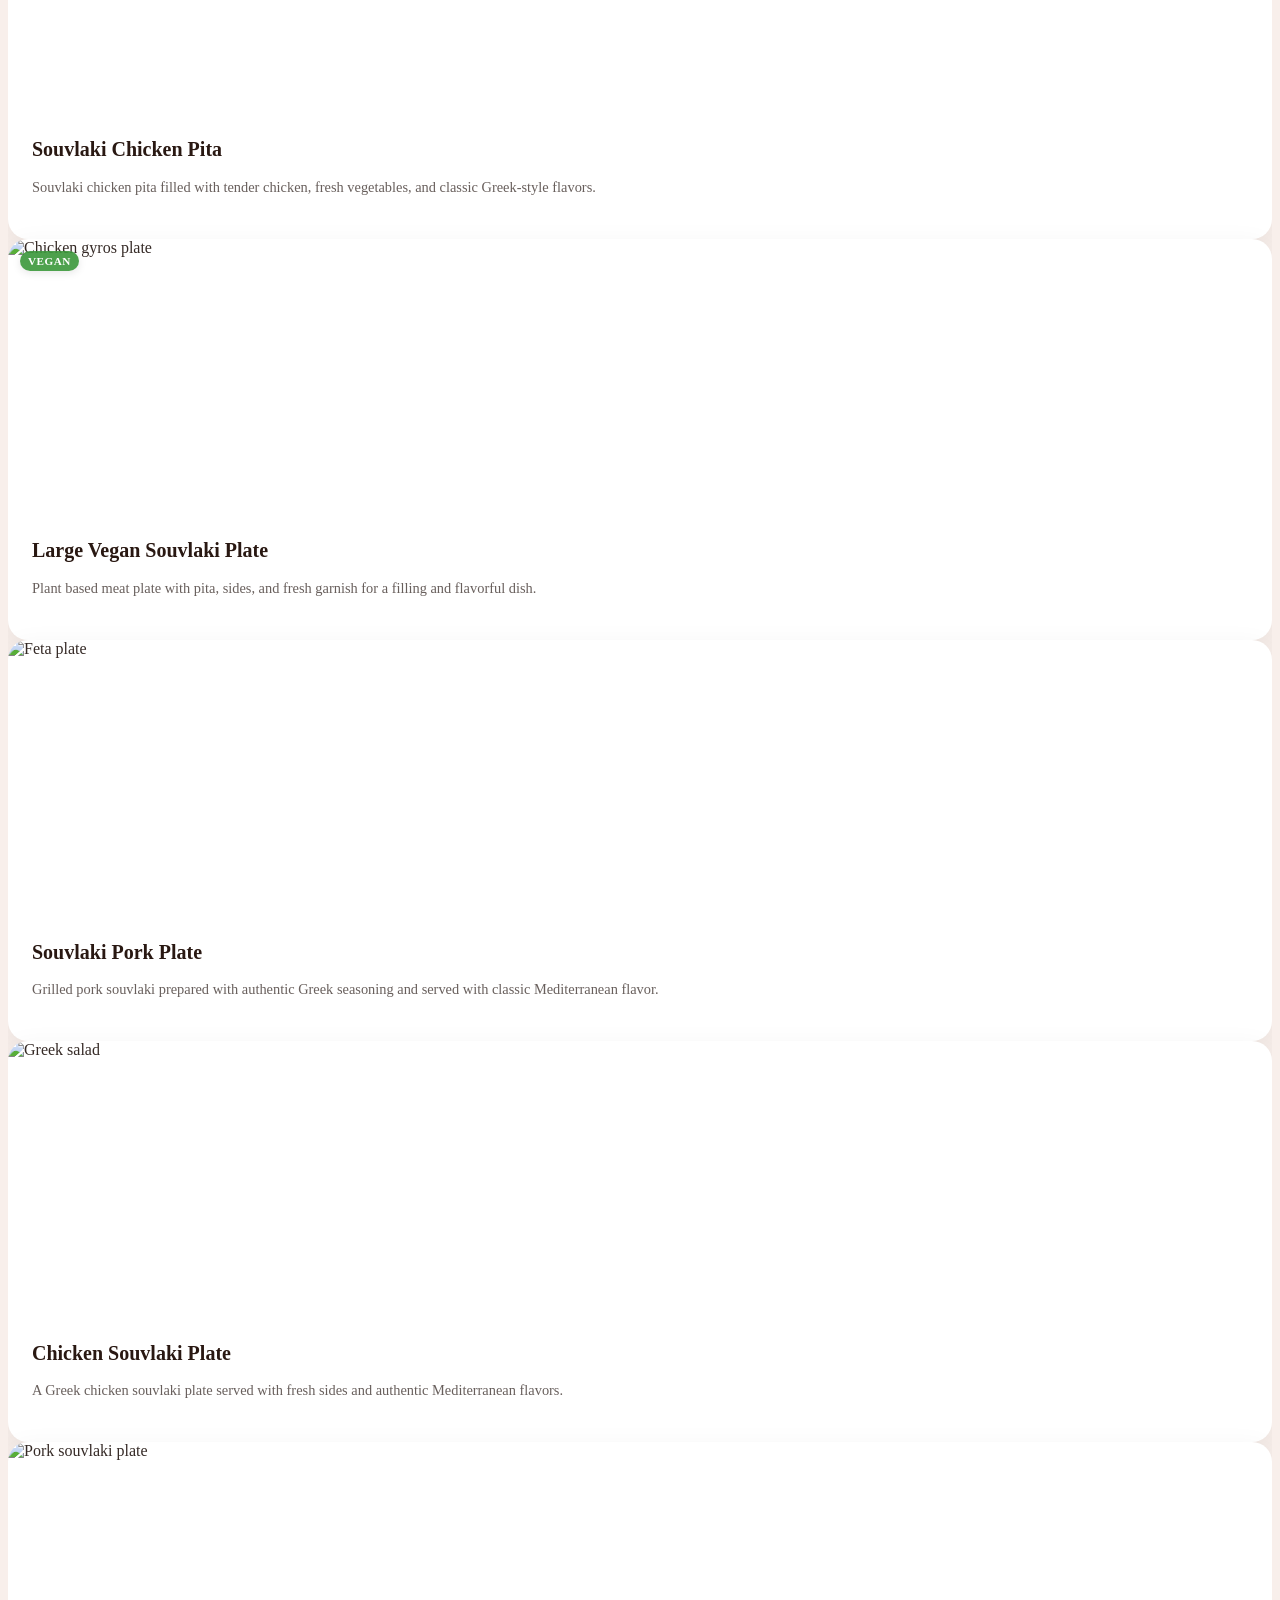
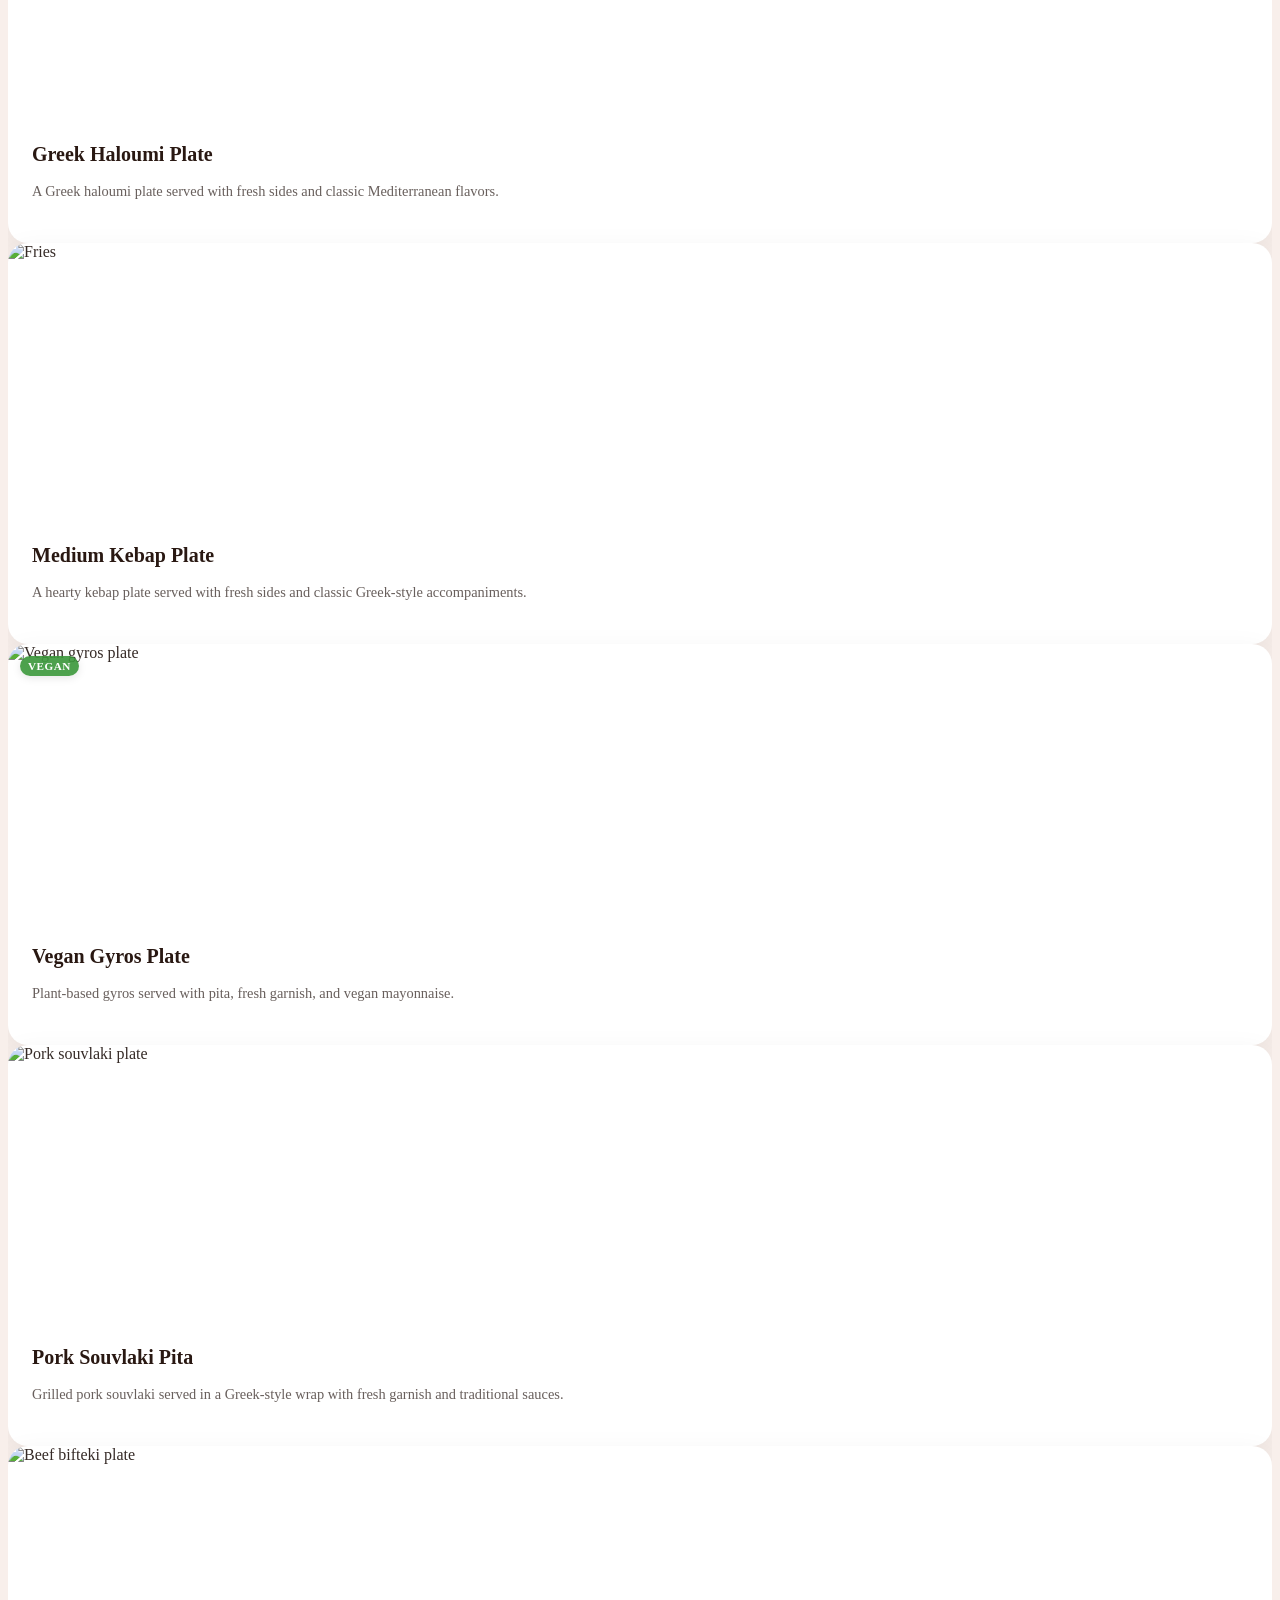
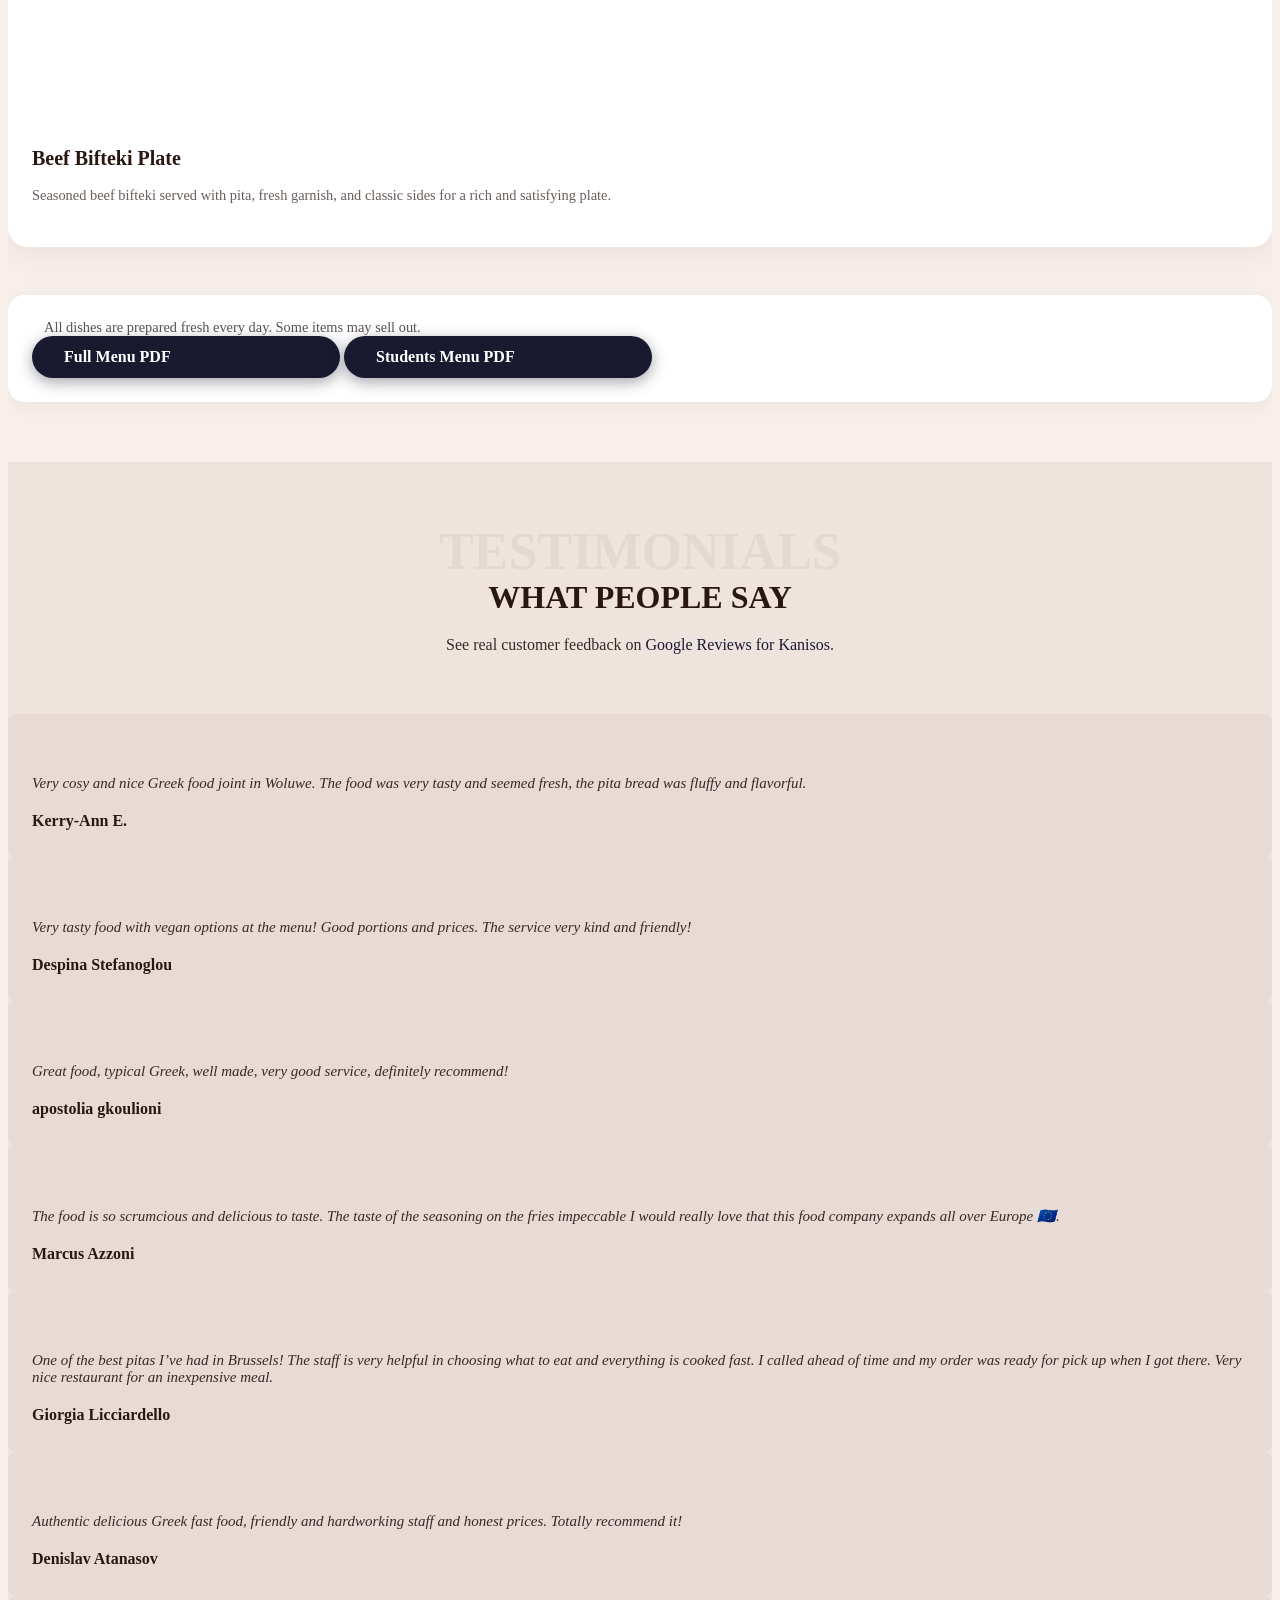
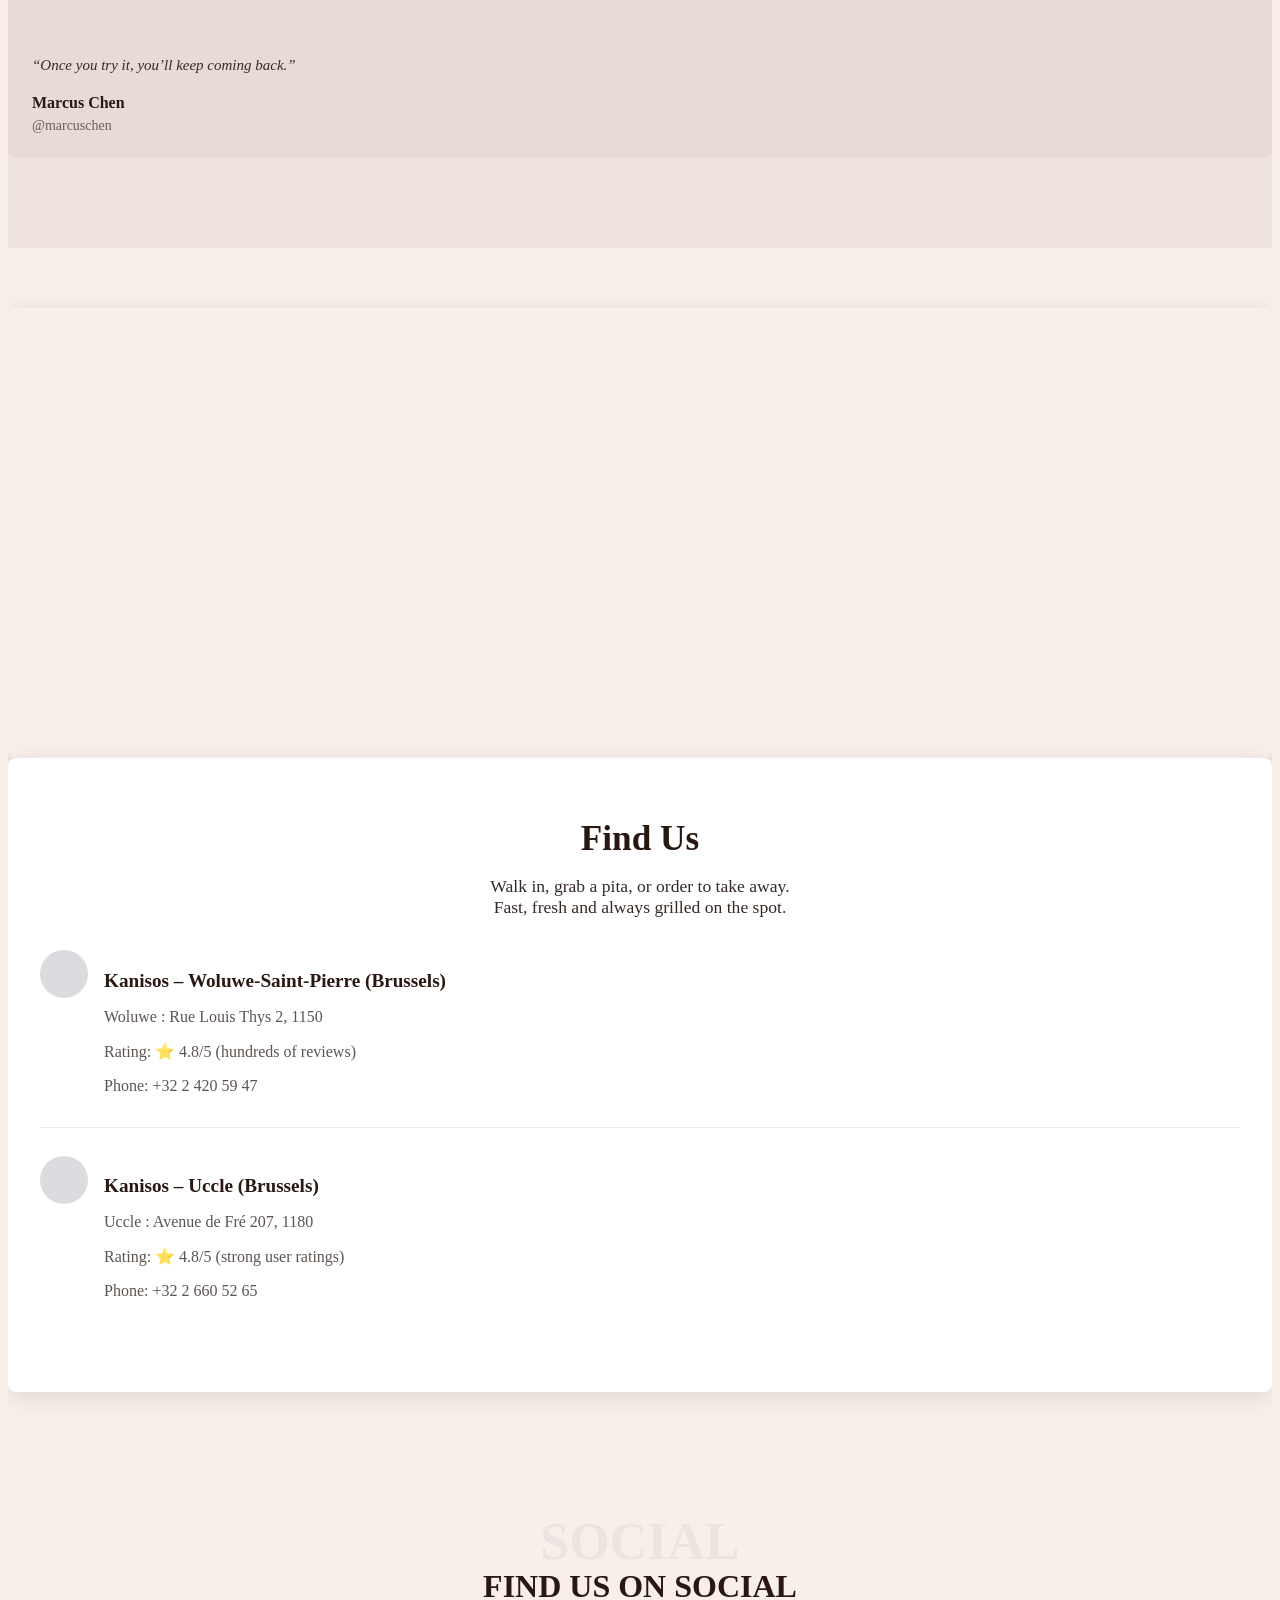
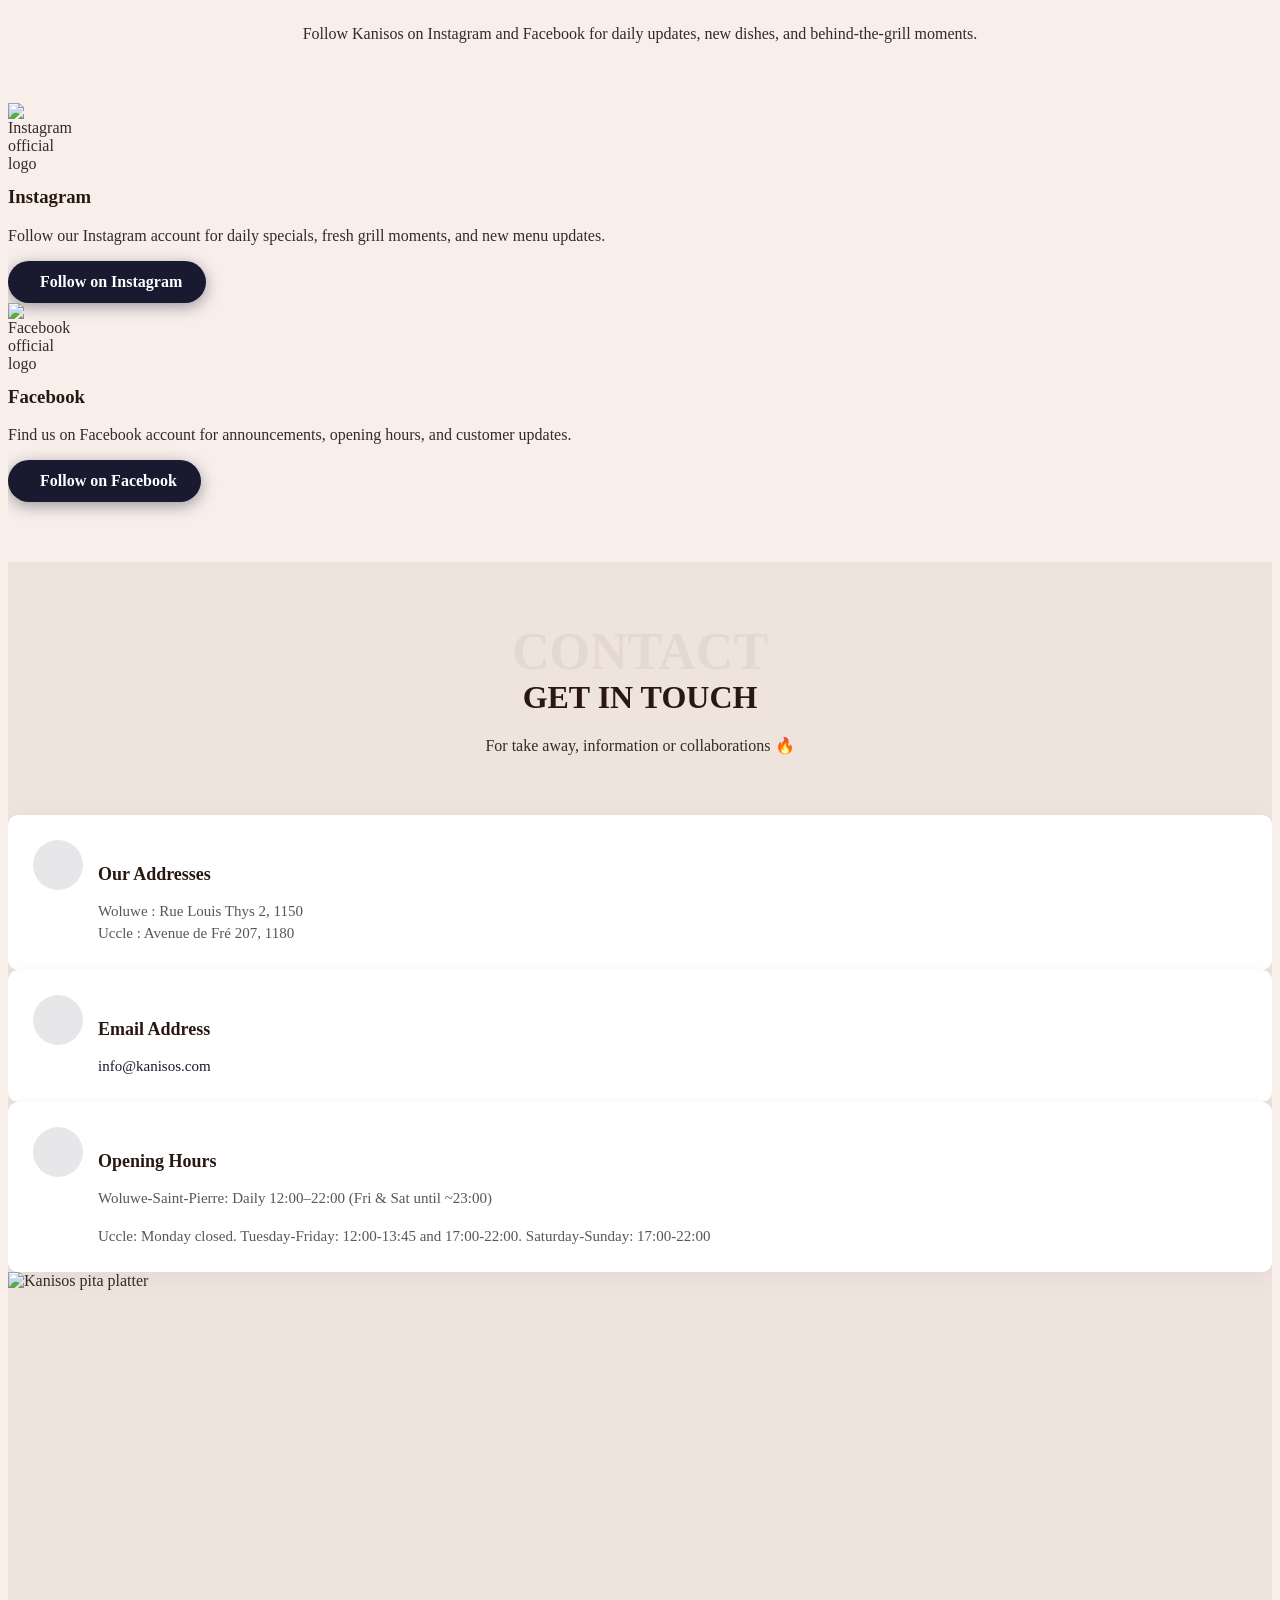
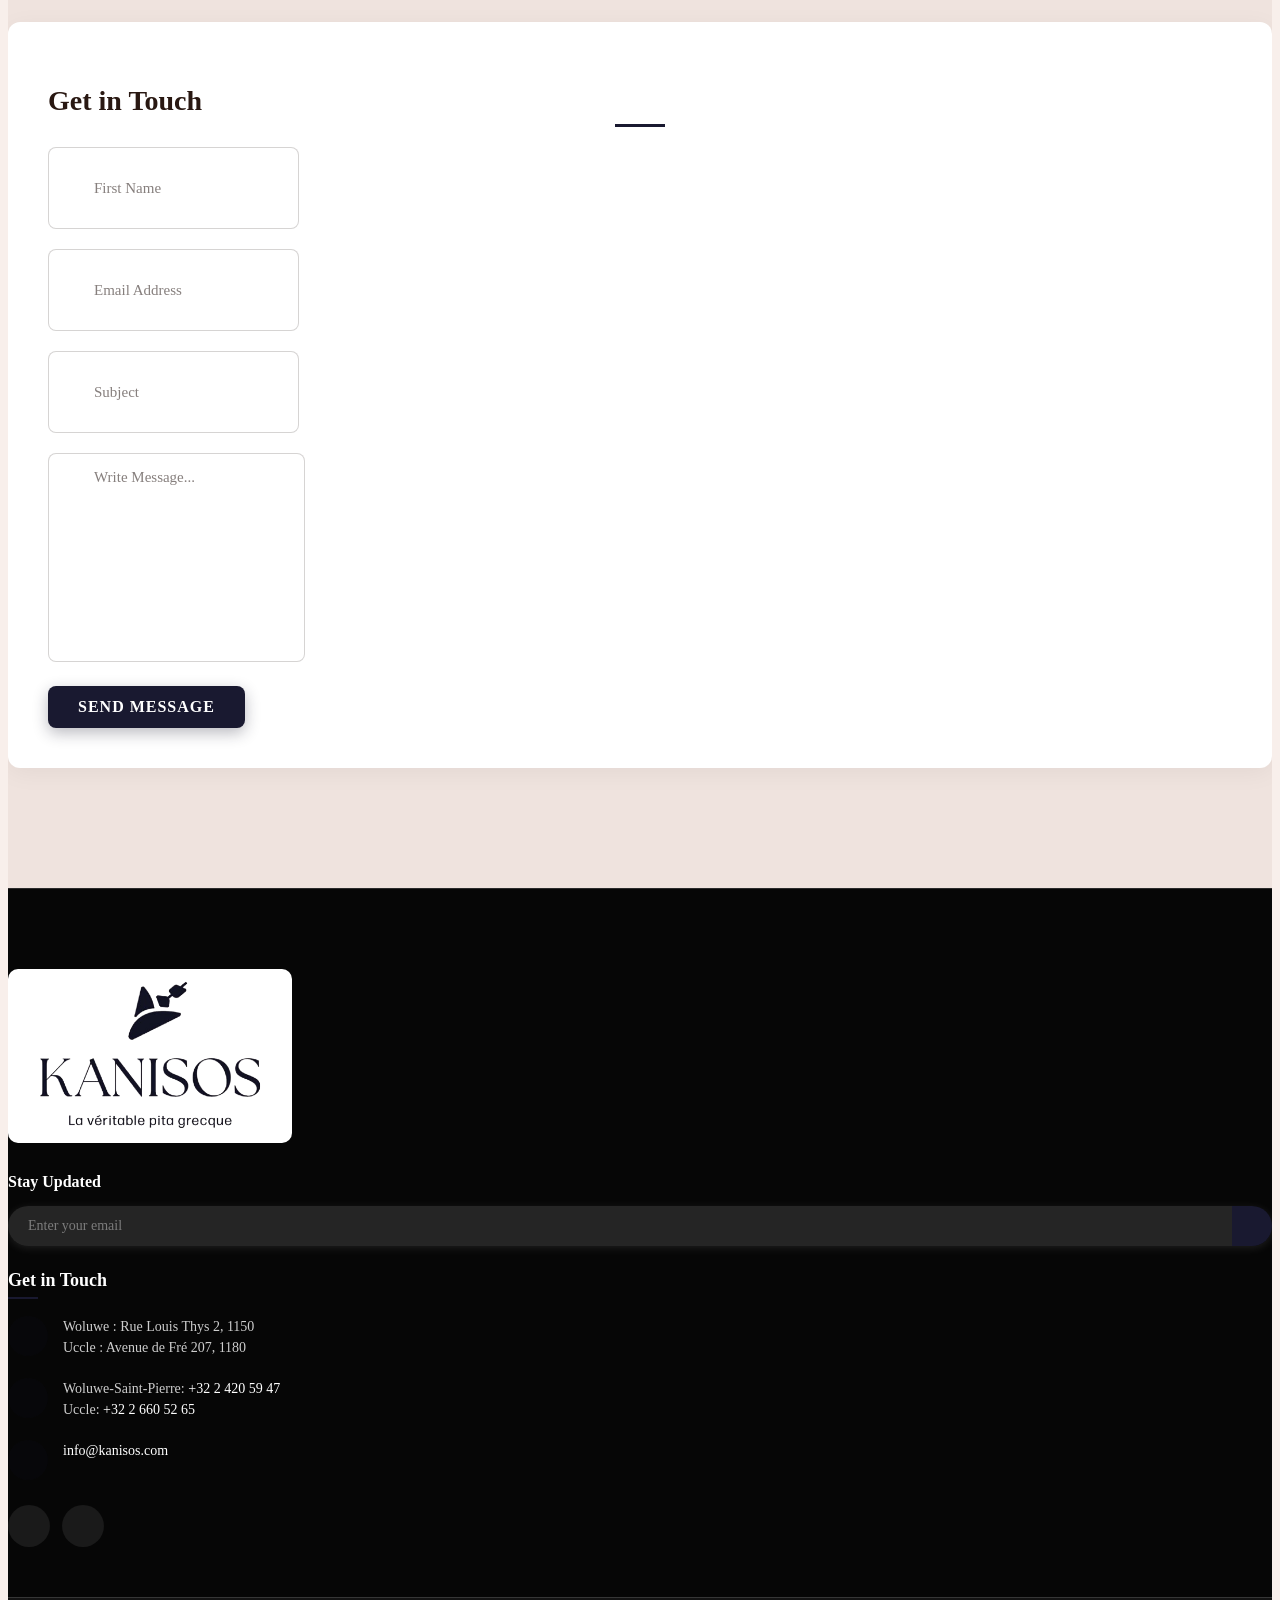
==== commit 4137b24c: "DEV: mail success message" ====
--- a/index.html
+++ b/index.html
@@ -46,7 +46,7 @@
       "description": "Kanisos serves authentic Greek street food in Belgium, including traditional pita, gyros, and fresh Greek dishes.",
       "servesCuisine": "Greek",
       "priceRange": "€€",
-      "email": "info@kanisos.be",
+      "email": "info@kanisos.com",
       "telephone": [
         "+32 2 420 59 47",
         "+32 2 660 52 65"
@@ -90,7 +90,7 @@
     <div class="topbar d-flex align-items-center dark-background">
       <div class="container d-flex justify-content-center justify-content-md-between">
         <div class="contact-info d-flex align-items-center">
-          <i class="bi bi-envelope d-flex align-items-center"><a href="mailto:info@kanisos.be" target="_blank" rel="noopener">info@kanisos.be</a></i>
+          <i class="bi bi-envelope d-flex align-items-center"><a href="mailto:info@kanisos.com" target="_blank" rel="noopener">info@kanisos.com</a></i>
            <i class="bi bi-phone d-flex align-items-center ms-4"><span>Woluwe: <a href="tel:+3224205947">+32 2 420 59 47</a></span></i>
            <i class="bi bi-phone d-flex align-items-center ms-4"><span>Uccle: <a href="tel:+3226605265">+32 2 660 52 65</a></span></i>
         </div>
@@ -149,7 +149,7 @@
 
               <div class="hero-actions d-flex justify-content-center gap-3 mb-4" data-aos="fade-up"
                 data-aos-delay="200">
-                <a href="#" class="btn btn-primary btn-lg px-4">Click and Collect</a>
+                <a href="https://order.kanisos.be/en/shops" target="_blank" rel="noopener" class="btn btn-primary btn-lg px-4">Click and Collect</a>
                 <a href="https://heyzine.com/flip-book/c1fe18a987.html" target="_blank" rel="noopener" class="btn btn-outline btn-lg px-4">View Menu</a>
               </div>
 
@@ -910,7 +910,7 @@
               </div>
               <div class="info-content">
                 <h4>Email Address</h4>
-                <p><a href="mailto:info@kanisos.be" target="_blank" rel="noopener">info@kanisos.be</a></p>
+                <p><a href="mailto:info@kanisos.com" target="_blank" rel="noopener">info@kanisos.com</a></p>
               </div>
             </div>
           </div>
@@ -944,7 +944,8 @@
             <div class="contact-form-wrapper">
               <h2 class="text-center mb-4">Get in Touch</h2>
 
-              <form action="forms/contact.php" method="post" class="php-email-form">
+              <form id="contact-form" action="https://api.web3forms.com/submit" method="POST">
+                <input type="hidden" name="access_key" value="32611390-cf24-4851-8d94-59758ceff9d7">
                 <div class="row g-3">
                   <div class="col-md-6">
                     <div class="form-group">
@@ -984,9 +985,9 @@
                   </div>
 
                   <div class="col-12">
-                    <div class="loading">Loading</div>
-                    <div class="error-message"></div>
-                    <div class="sent-message">Your message has been sent. Thank you!</div>
+                    <div class="loading" style="display:none">Loading</div>
+                    <div class="error-message" style="display:none"></div>
+                    <div class="sent-message" style="display:none">Your message has been sent. Thank you!</div>
                   </div>
 
                   <div class="col-12 text-center">
@@ -1066,7 +1067,7 @@
                 <i class="bi bi-envelope"></i>
               </div>
               <div class="contact-info">
-                <p><a href="mailto:info@kanisos.be" target="_blank" rel="noopener">info@kanisos.be</a></p>
+                <p><a href="mailto:info@kanisos.com" target="_blank" rel="noopener">info@kanisos.com</a></p>
               </div>
             </div>
 
@@ -1122,6 +1123,29 @@
   <!-- Main JS File -->
   <script src="assets/js/main.js"></script>
 
+  <script>
+    const form = document.getElementById('contact-form');
+    form.addEventListener('submit', async function(e) {
+      e.preventDefault();
+      const loading = form.querySelector('.loading');
+      const errorMsg = form.querySelector('.error-message');
+      const sentMsg = form.querySelector('.sent-message');
+      loading.style.display = 'block';
+      errorMsg.style.display = 'none';
+      sentMsg.style.display = 'none';
+      const res = await fetch(form.action, { method: 'POST', body: new FormData(form) });
+      const data = await res.json();
+      loading.style.display = 'none';
+      if (data.success) {
+        sentMsg.style.display = 'block';
+        form.reset();
+      } else {
+        errorMsg.textContent = 'Something went wrong. Please try again.';
+        errorMsg.style.display = 'block';
+      }
+    });
+  </script>
+
 </body>
 
 </html>
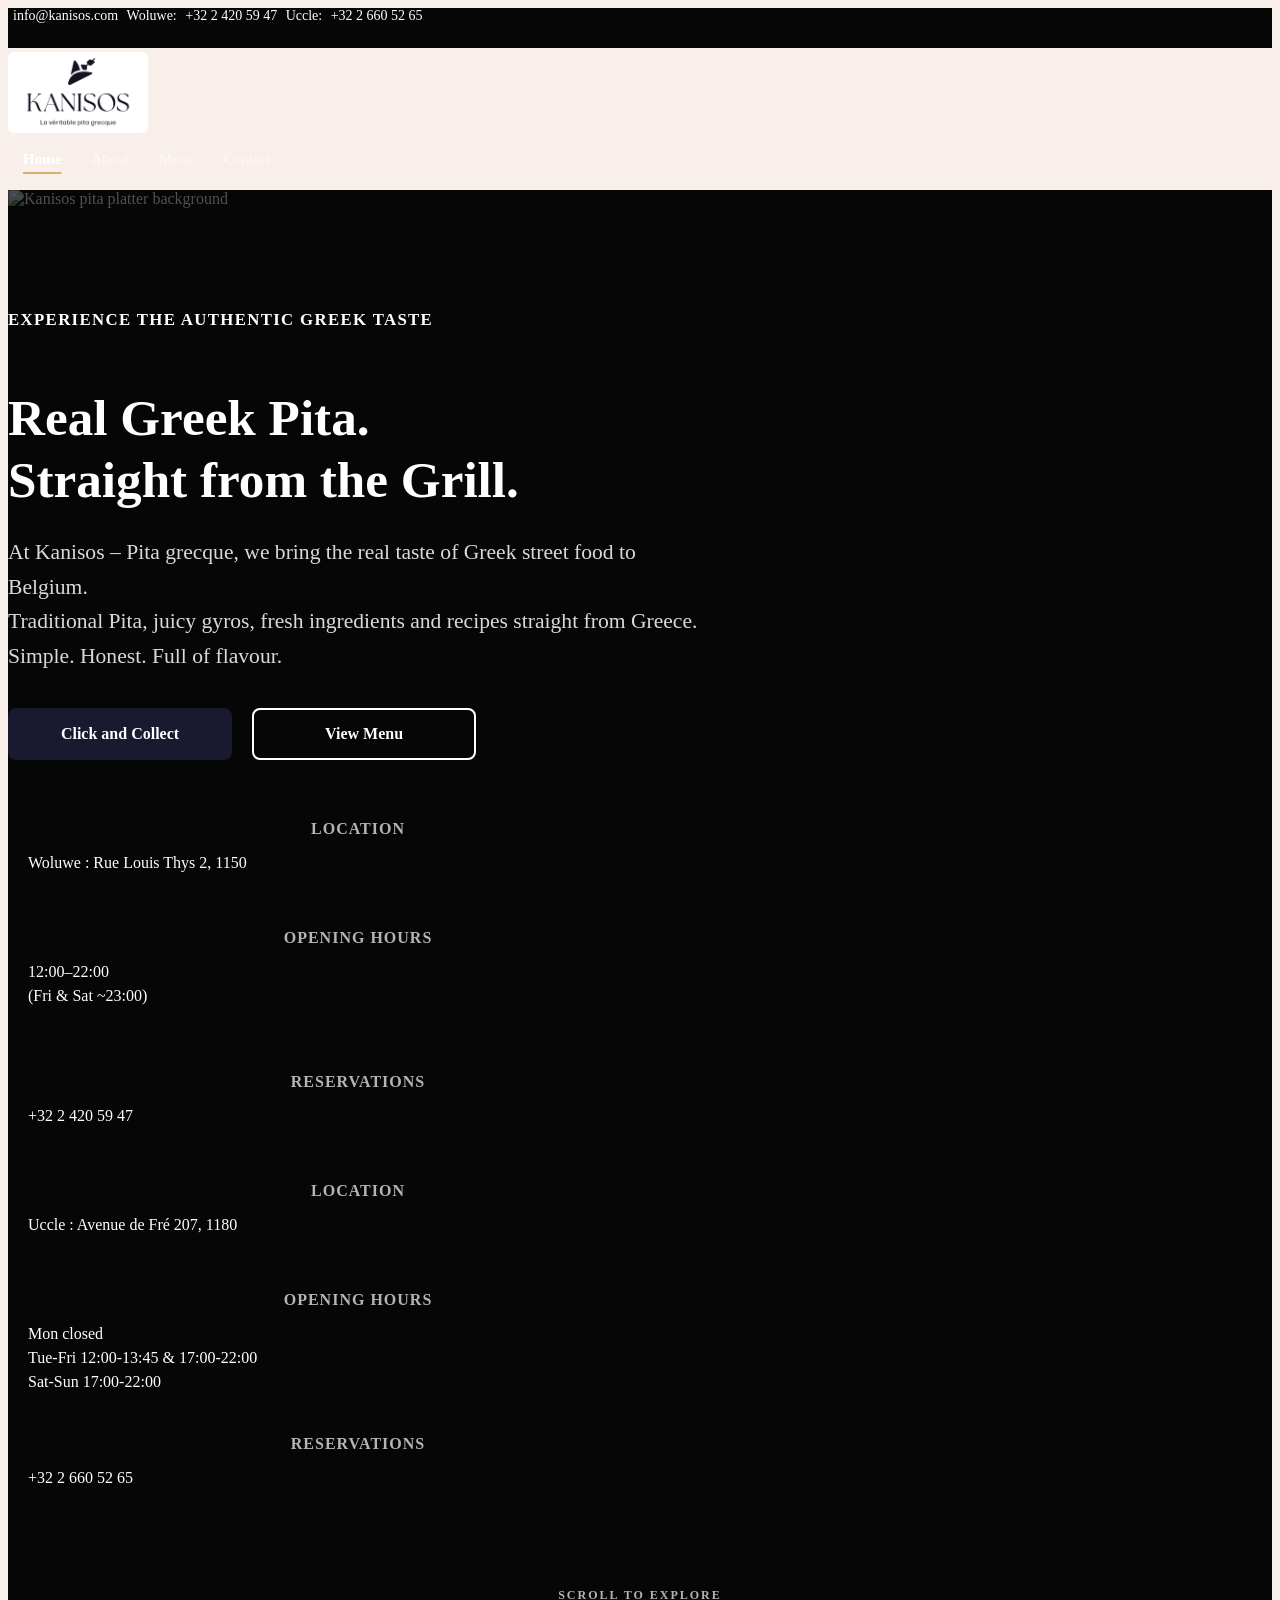
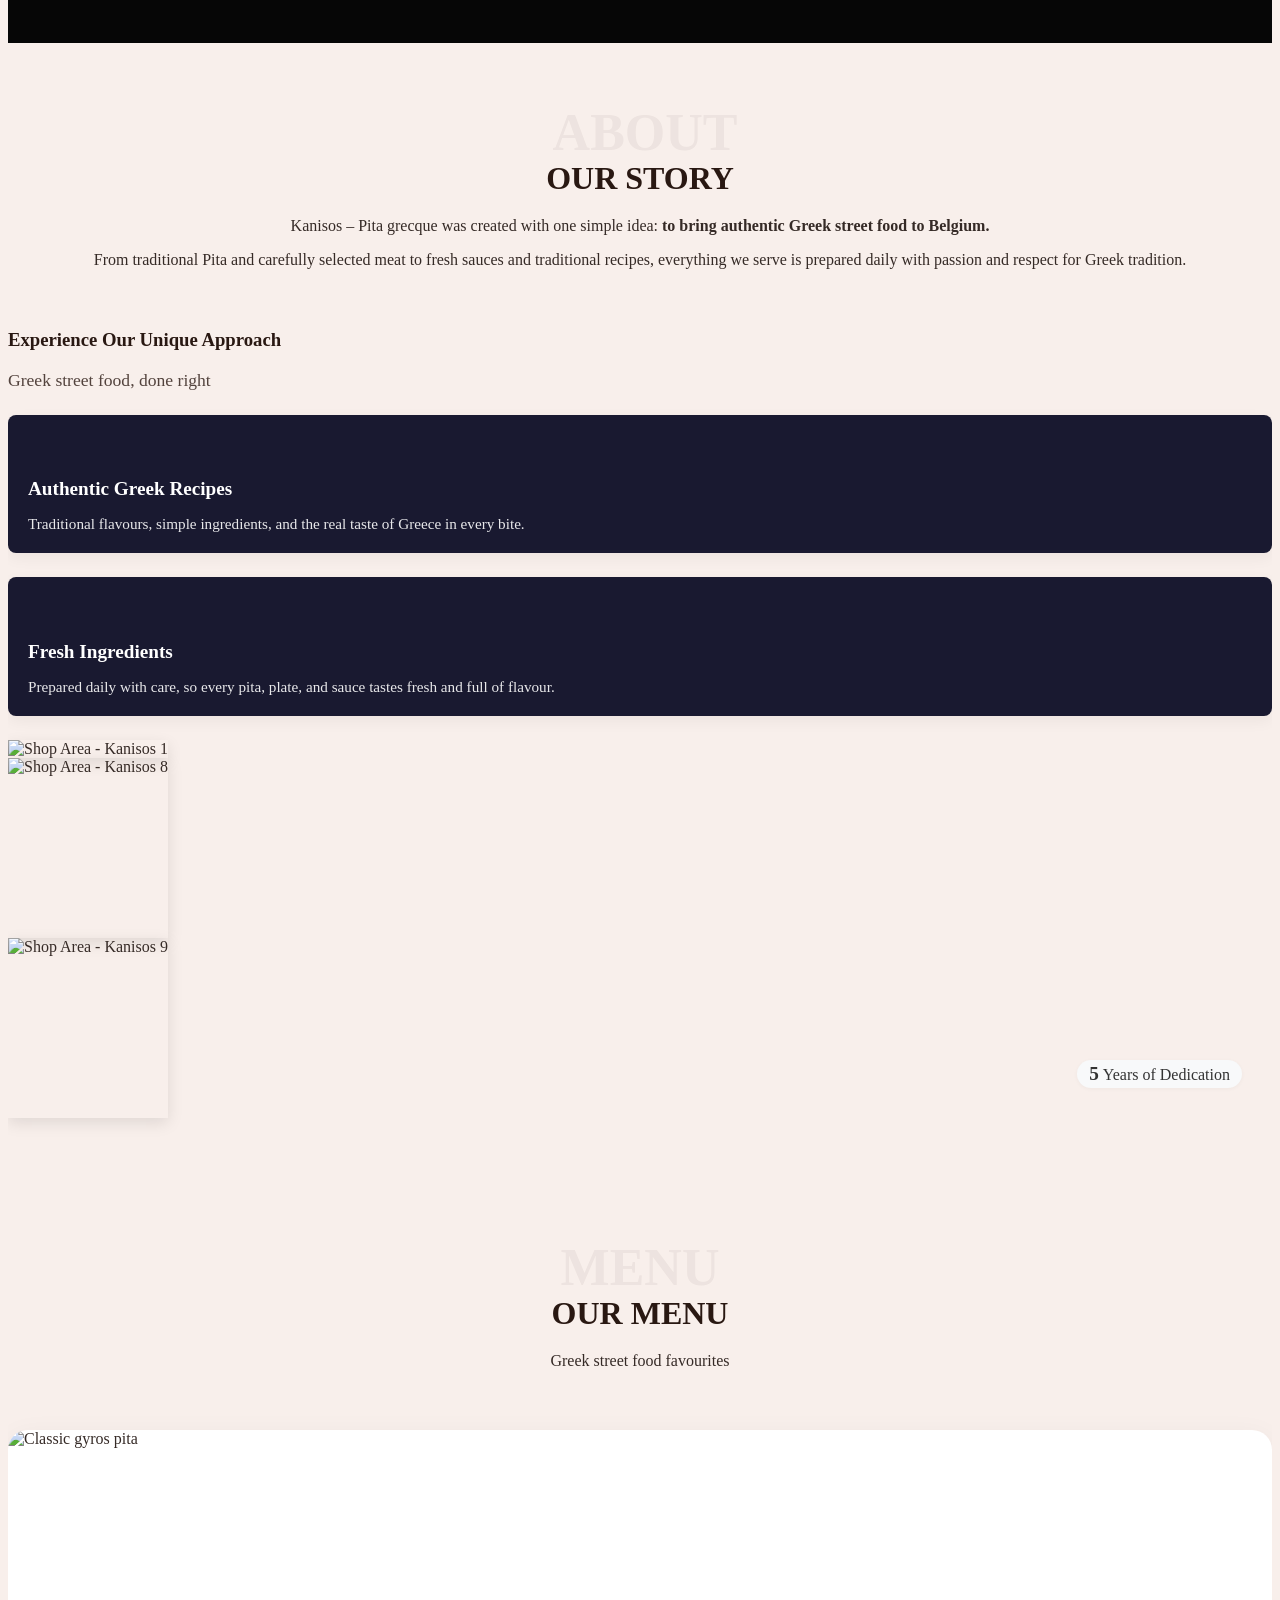
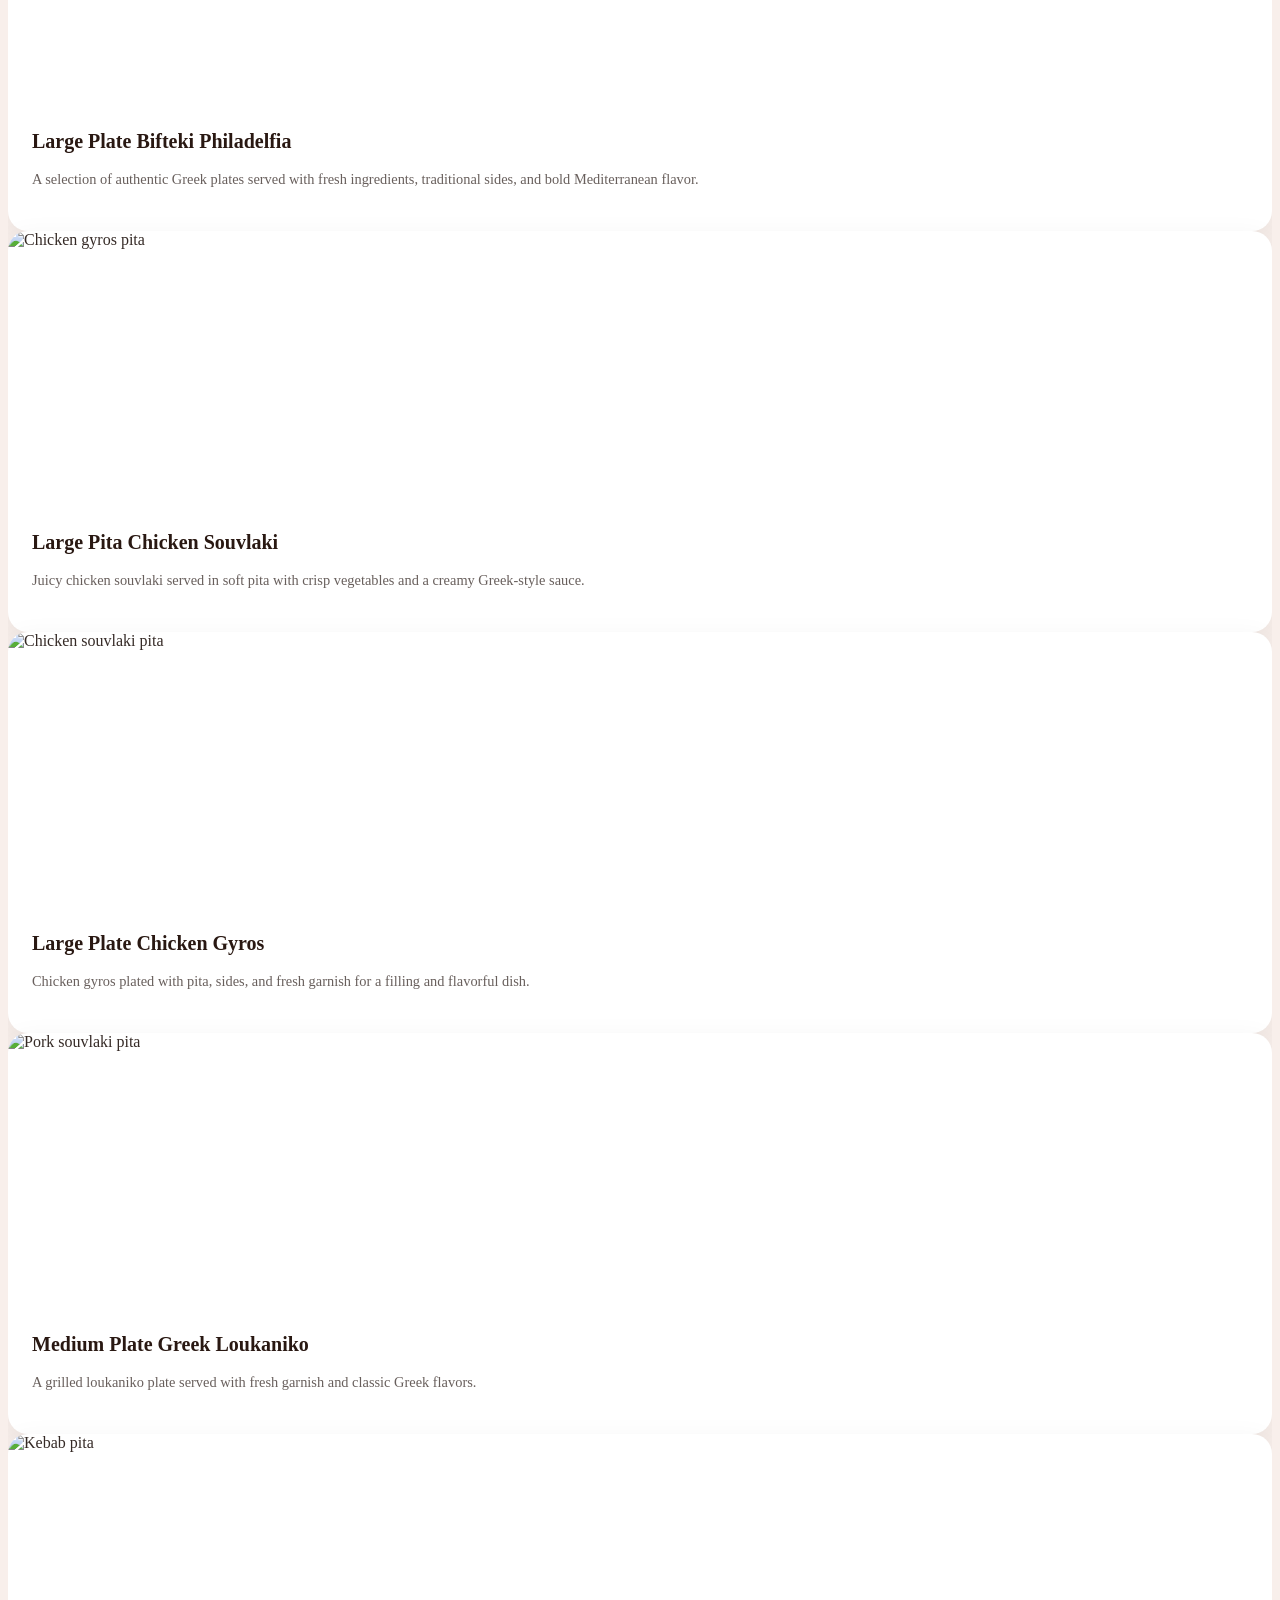
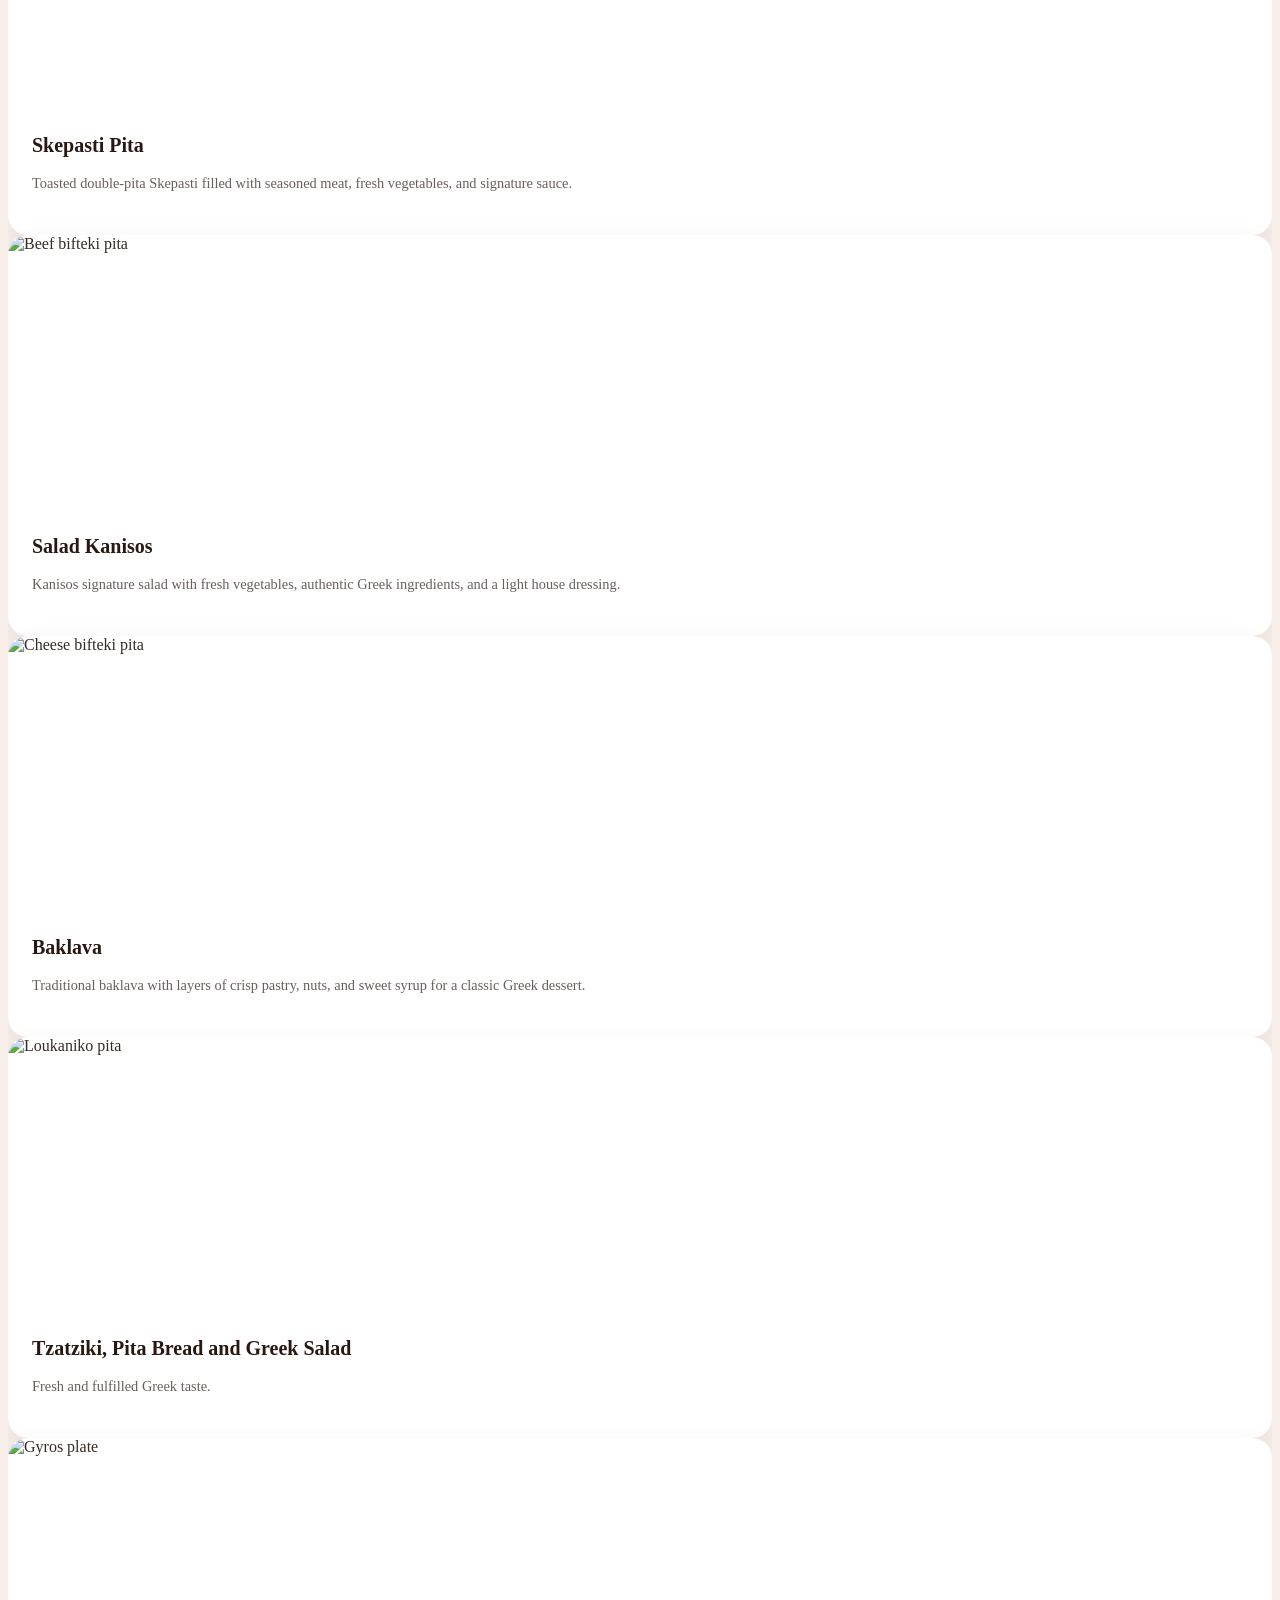
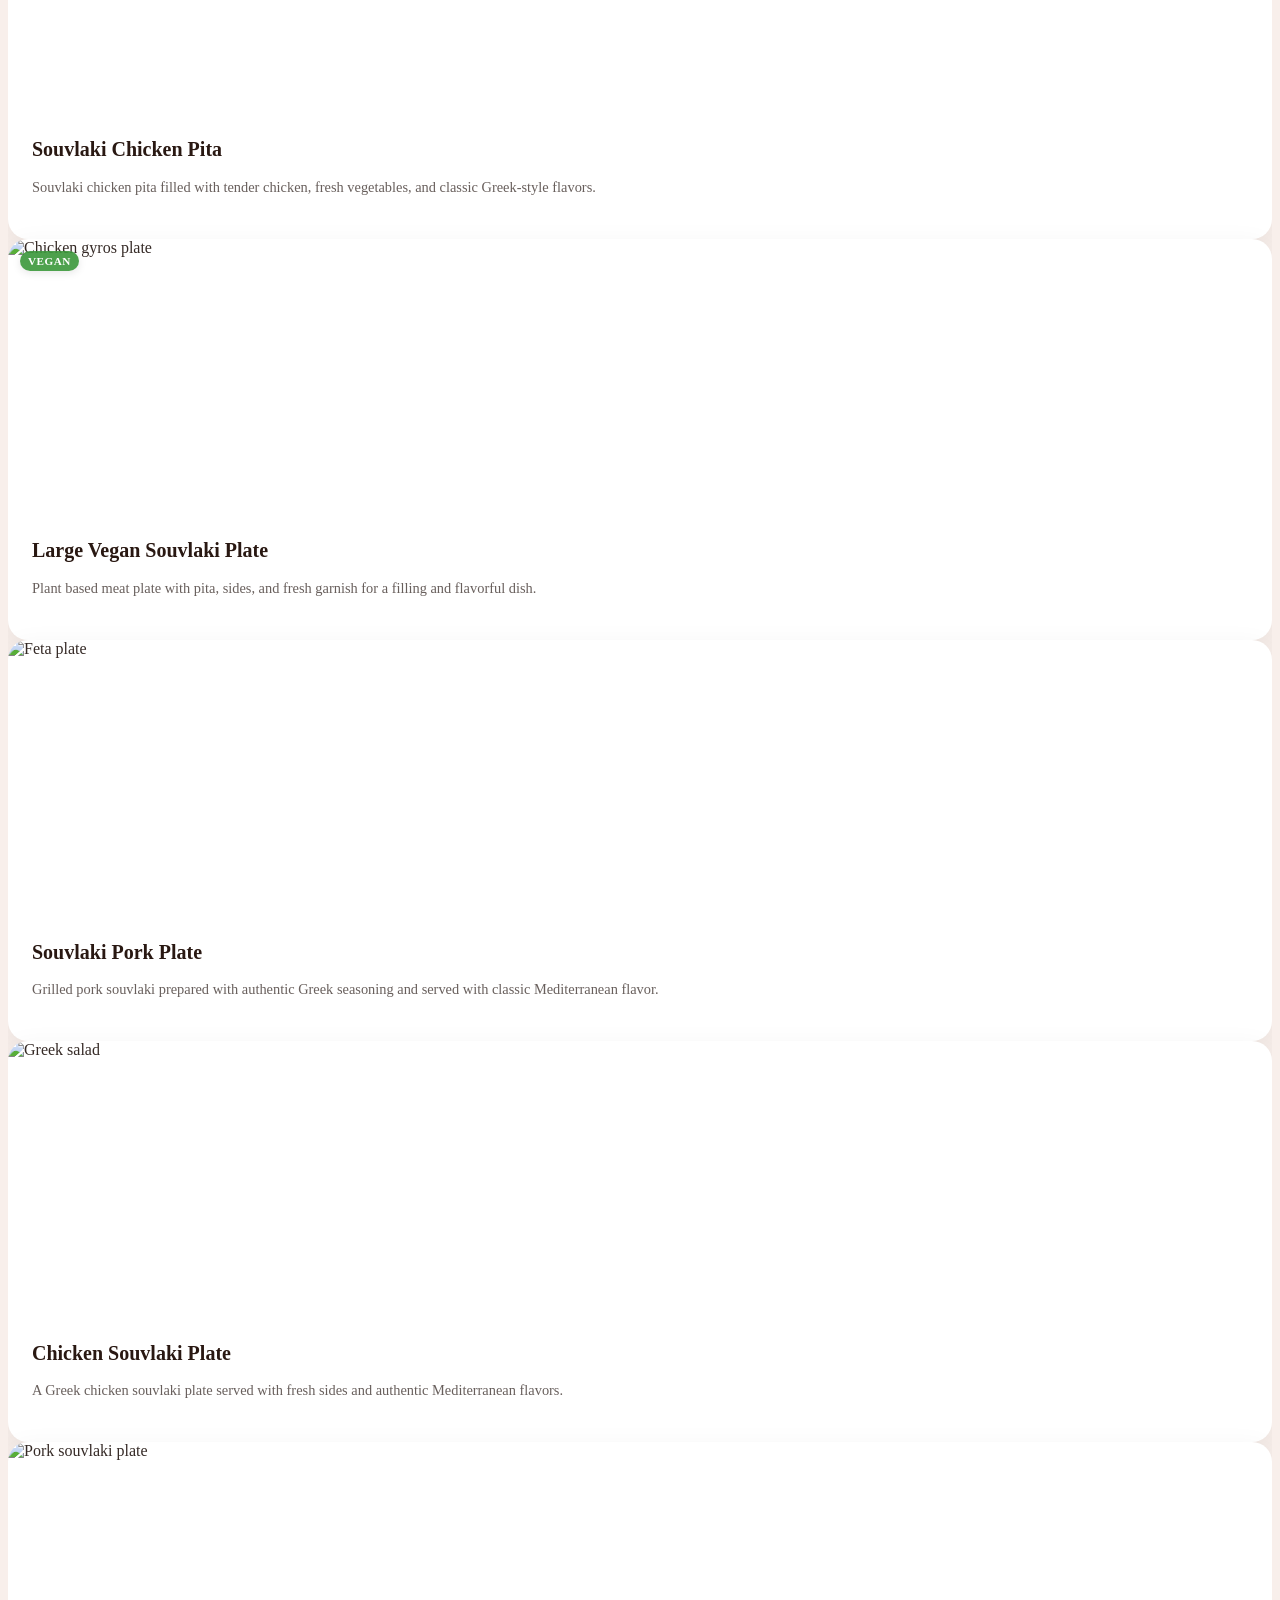
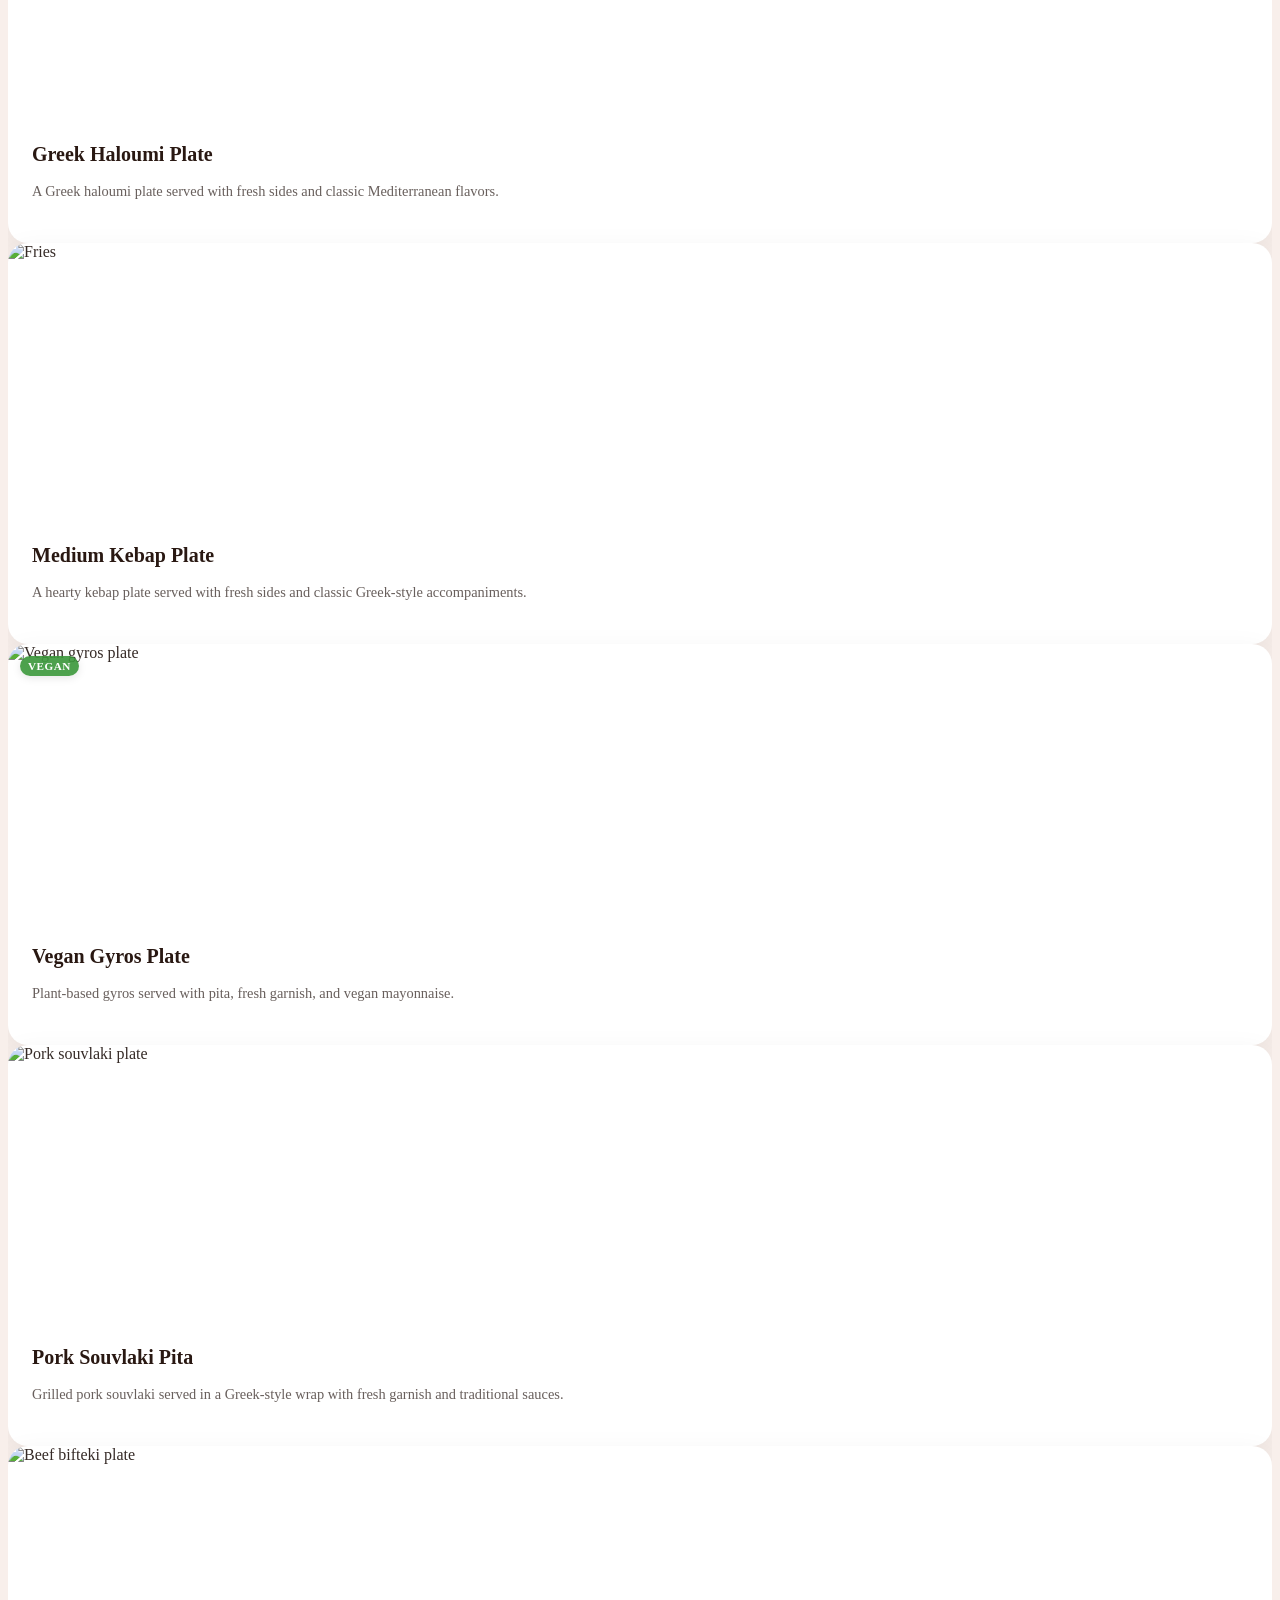
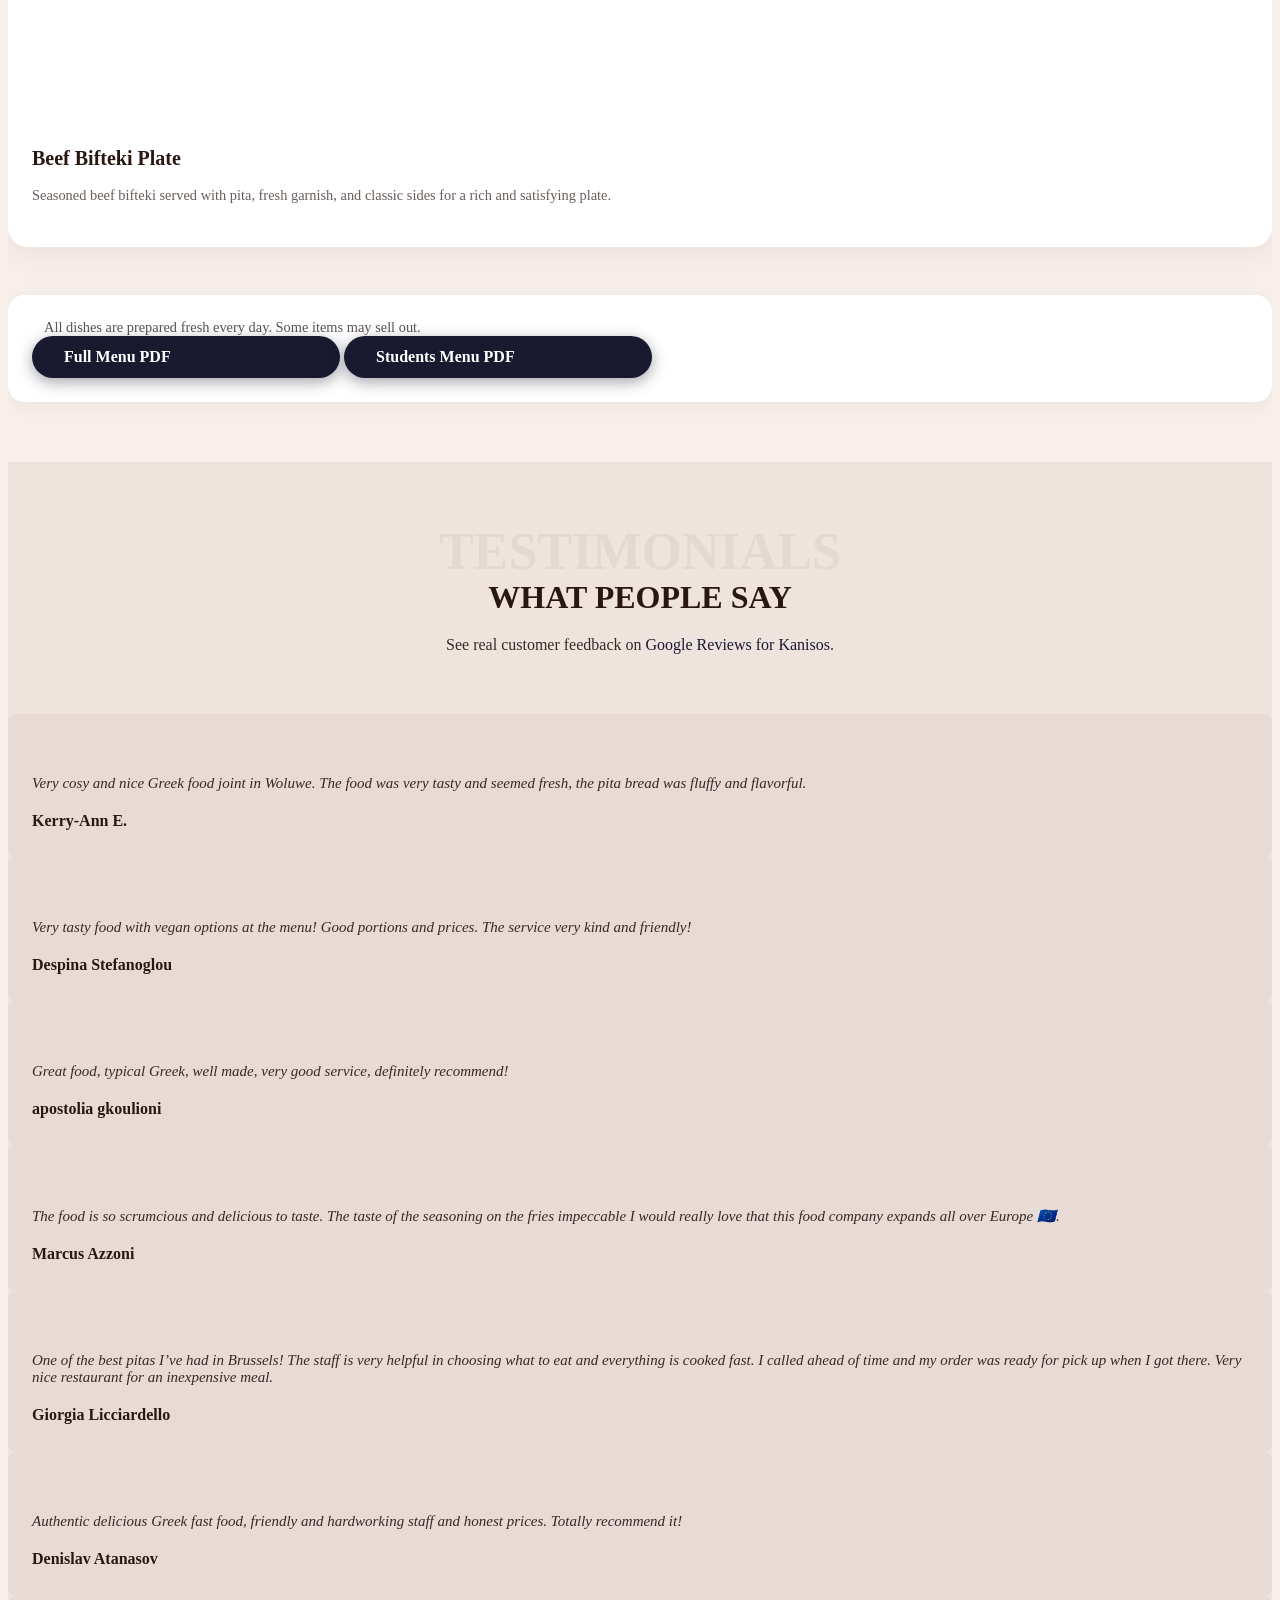
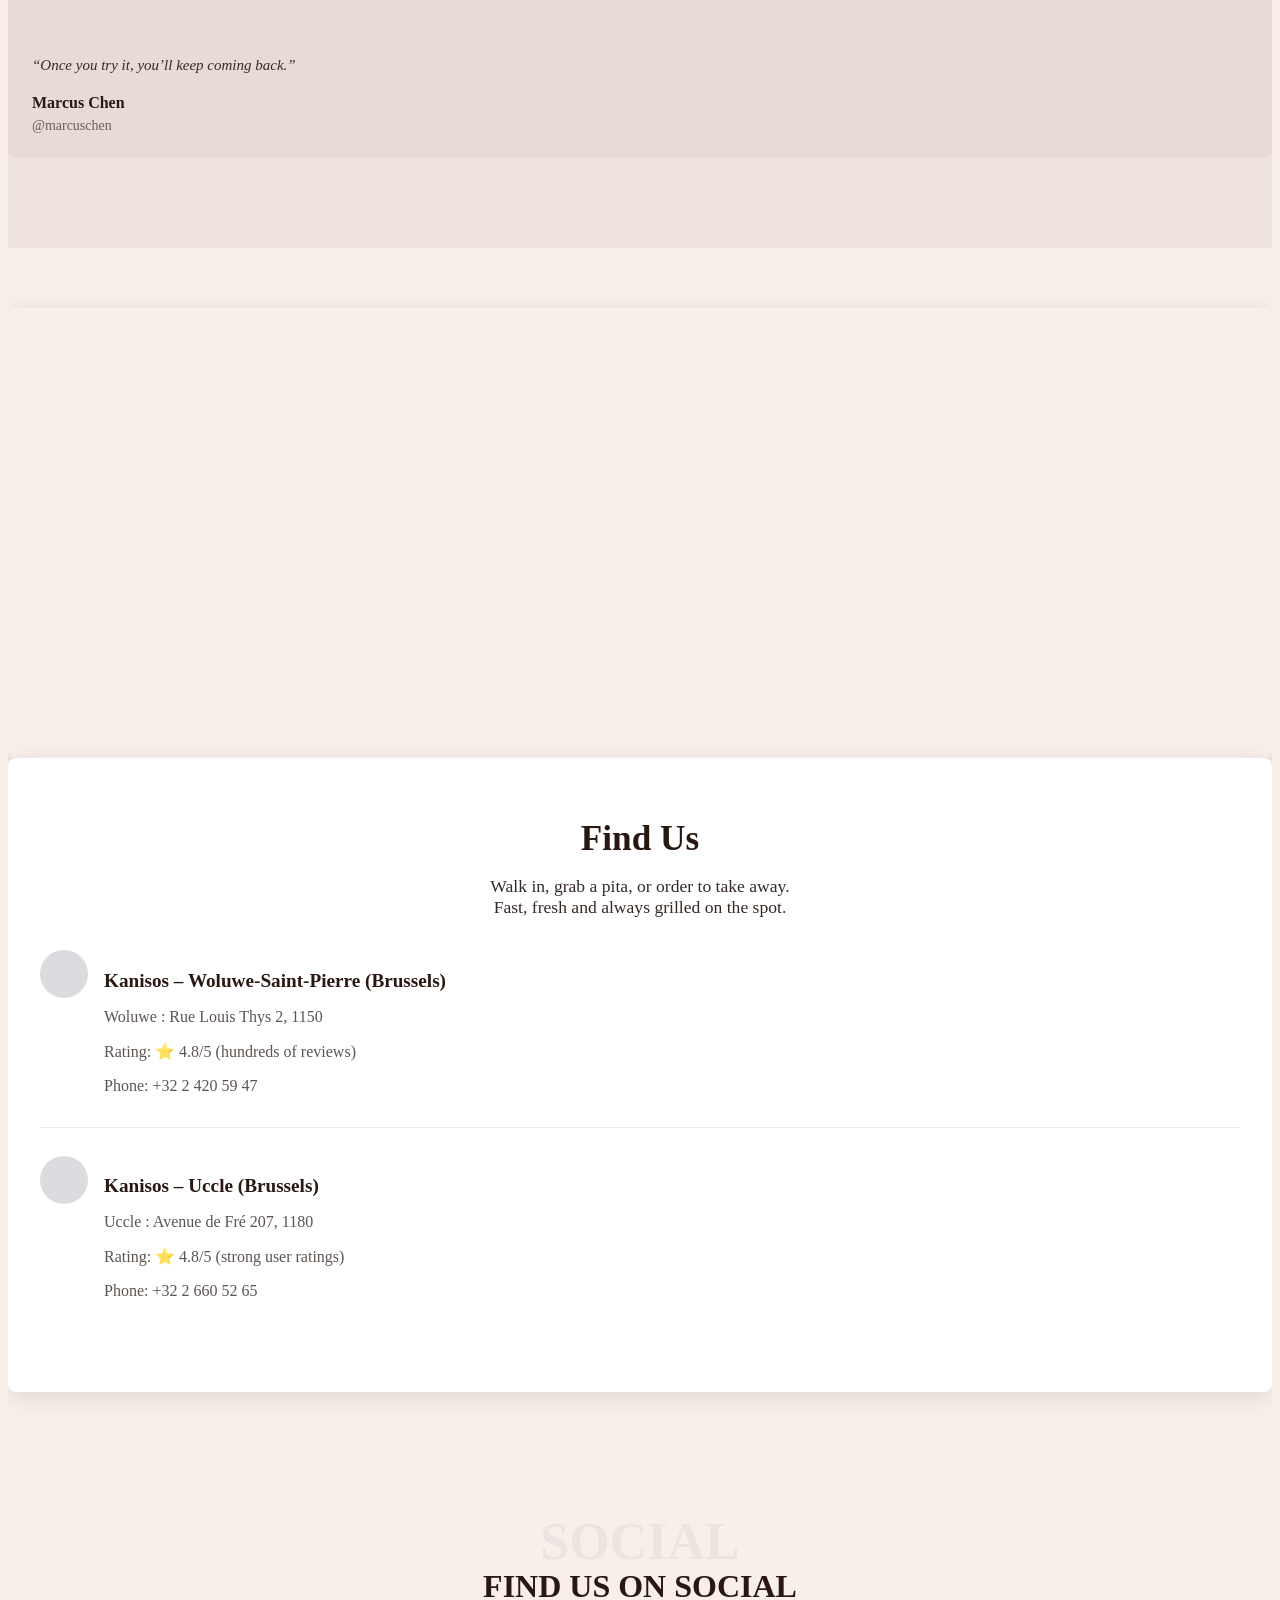
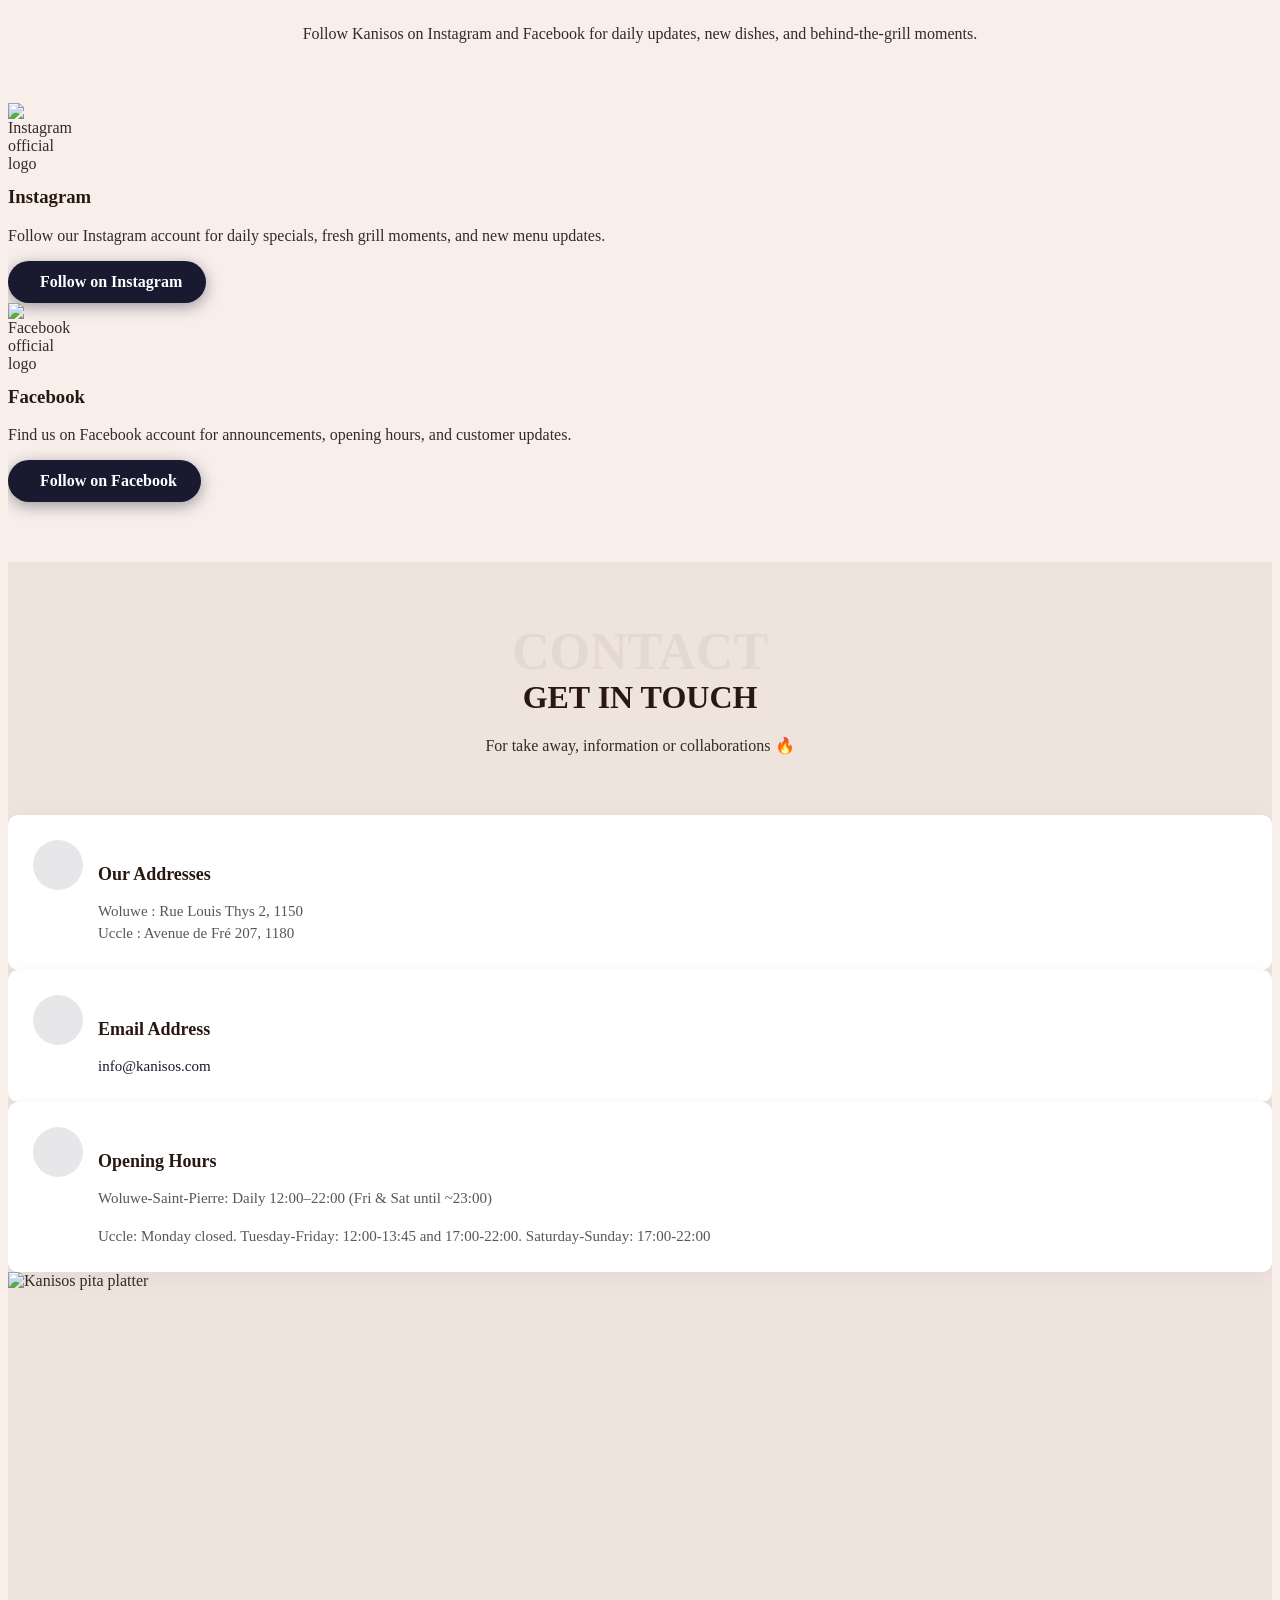
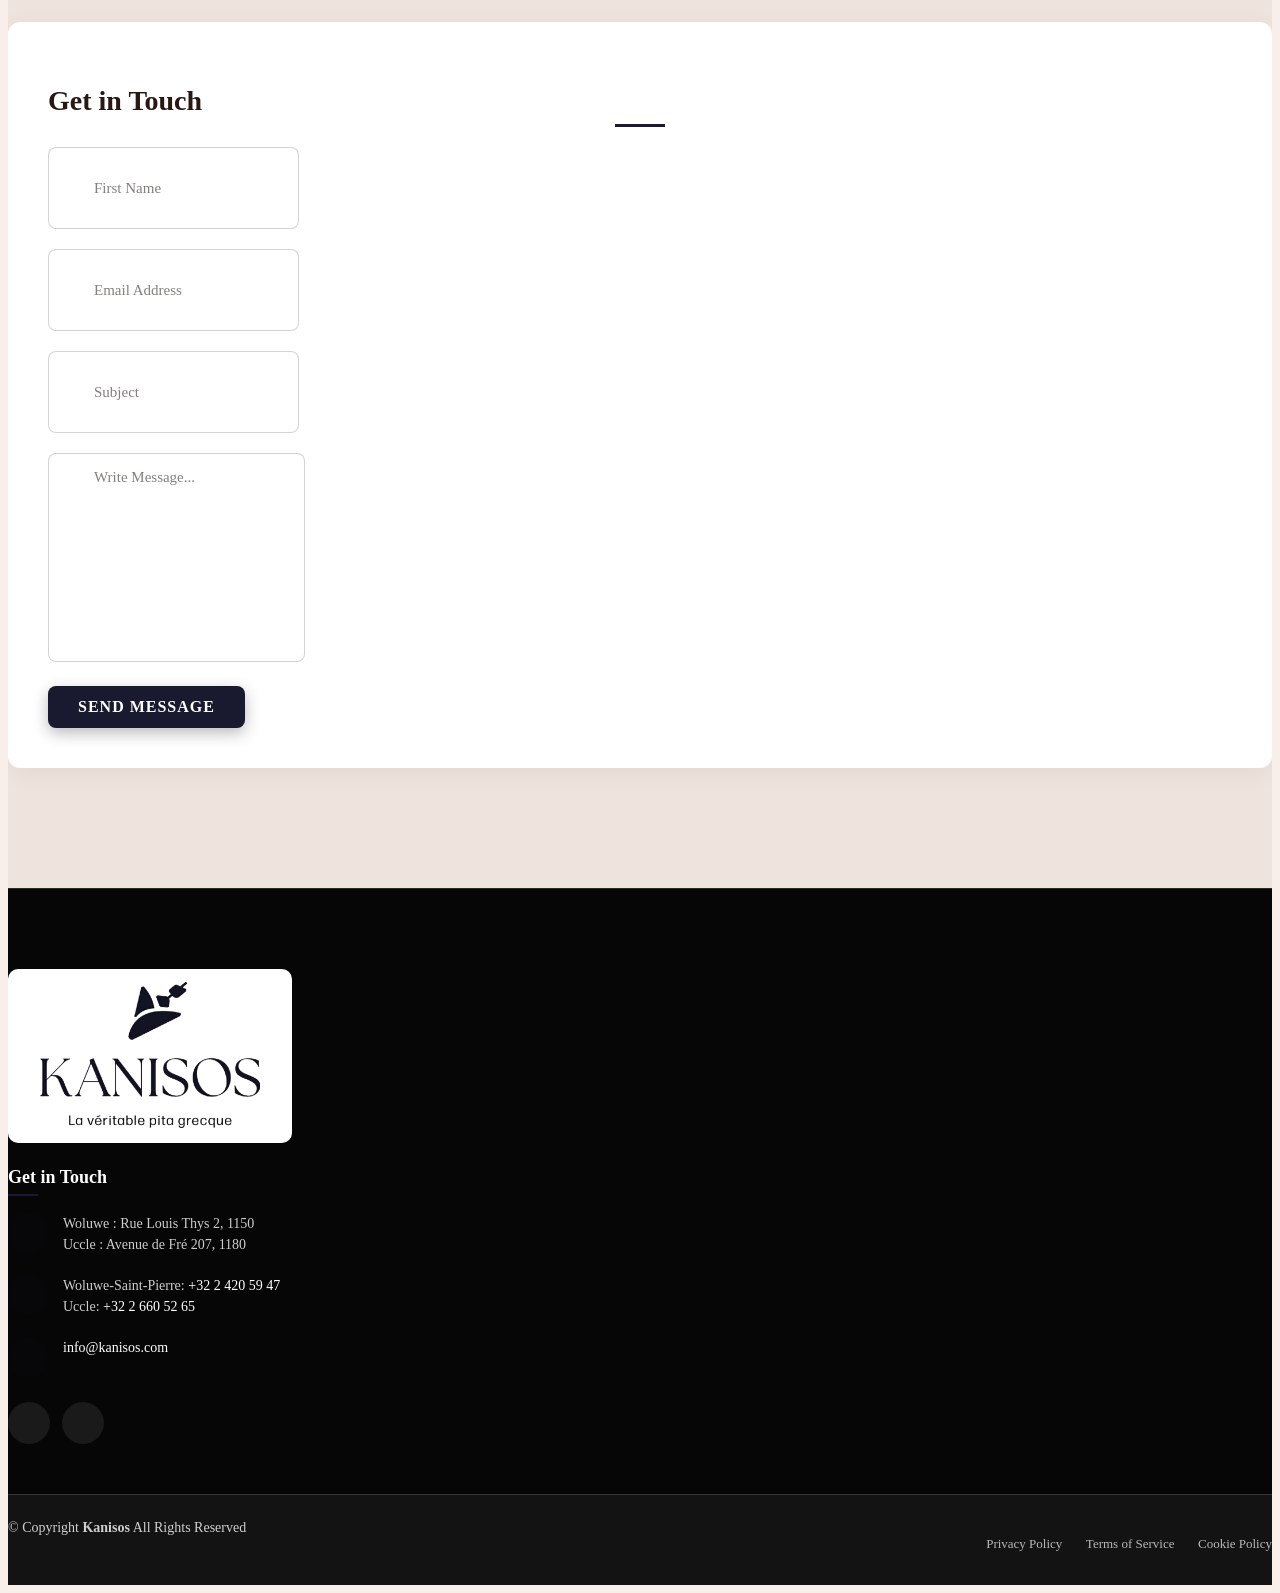
==== commit b7d86997: "DEV: com instead of be for click and collect" ====
--- a/index.html
+++ b/index.html
@@ -149,7 +149,7 @@
 
               <div class="hero-actions d-flex justify-content-center gap-3 mb-4" data-aos="fade-up"
                 data-aos-delay="200">
-                <a href="https://order.kanisos.be/en/shops" target="_blank" rel="noopener" class="btn btn-primary btn-lg px-4">Click and Collect</a>
+                <a href="https://order.kanisos.com/en/shops" target="_blank" rel="noopener" class="btn btn-primary btn-lg px-4">Click and Collect</a>
                 <a href="https://heyzine.com/flip-book/c1fe18a987.html" target="_blank" rel="noopener" class="btn btn-outline btn-lg px-4">View Menu</a>
               </div>
 
@@ -987,7 +987,7 @@
                   <div class="col-12">
                     <div class="loading" style="display:none">Loading</div>
                     <div class="error-message" style="display:none"></div>
-                    <div class="sent-message" style="display:none">Your message has been sent. Thank you!</div>
+                    <div class="sent-message" style="display:none; background:#d1e7dd; color:#0f5132; border:1px solid #badbcc; border-radius:6px; padding:12px 16px; font-weight:500;">Your message has been sent. Thank you!</div>
                   </div>
 
                   <div class="col-12 text-center">
@@ -1016,20 +1016,6 @@
               <img src="assets/img/restaurant/kanisos_trasparent_logo.png" alt="Kanisos logo" loading="lazy" decoding="async">
             </a>
 
-            <div class="newsletter-form">
-              <h5>Stay Updated</h5>
-              <form action="forms/newsletter.php" method="post" class="php-email-form">
-                <div class="input-group">
-                  <input type="email" name="email" class="form-control" placeholder="Enter your email" required="">
-                  <button type="submit" class="btn-subscribe">
-                    <i class="bi bi-send"></i>
-                  </button>
-                </div>
-                <div class="loading">Loading</div>
-                <div class="error-message"></div>
-                <div class="sent-message">Thank you for subscribing!</div>
-              </form>
-            </div>
           </div>
         </div>
 
